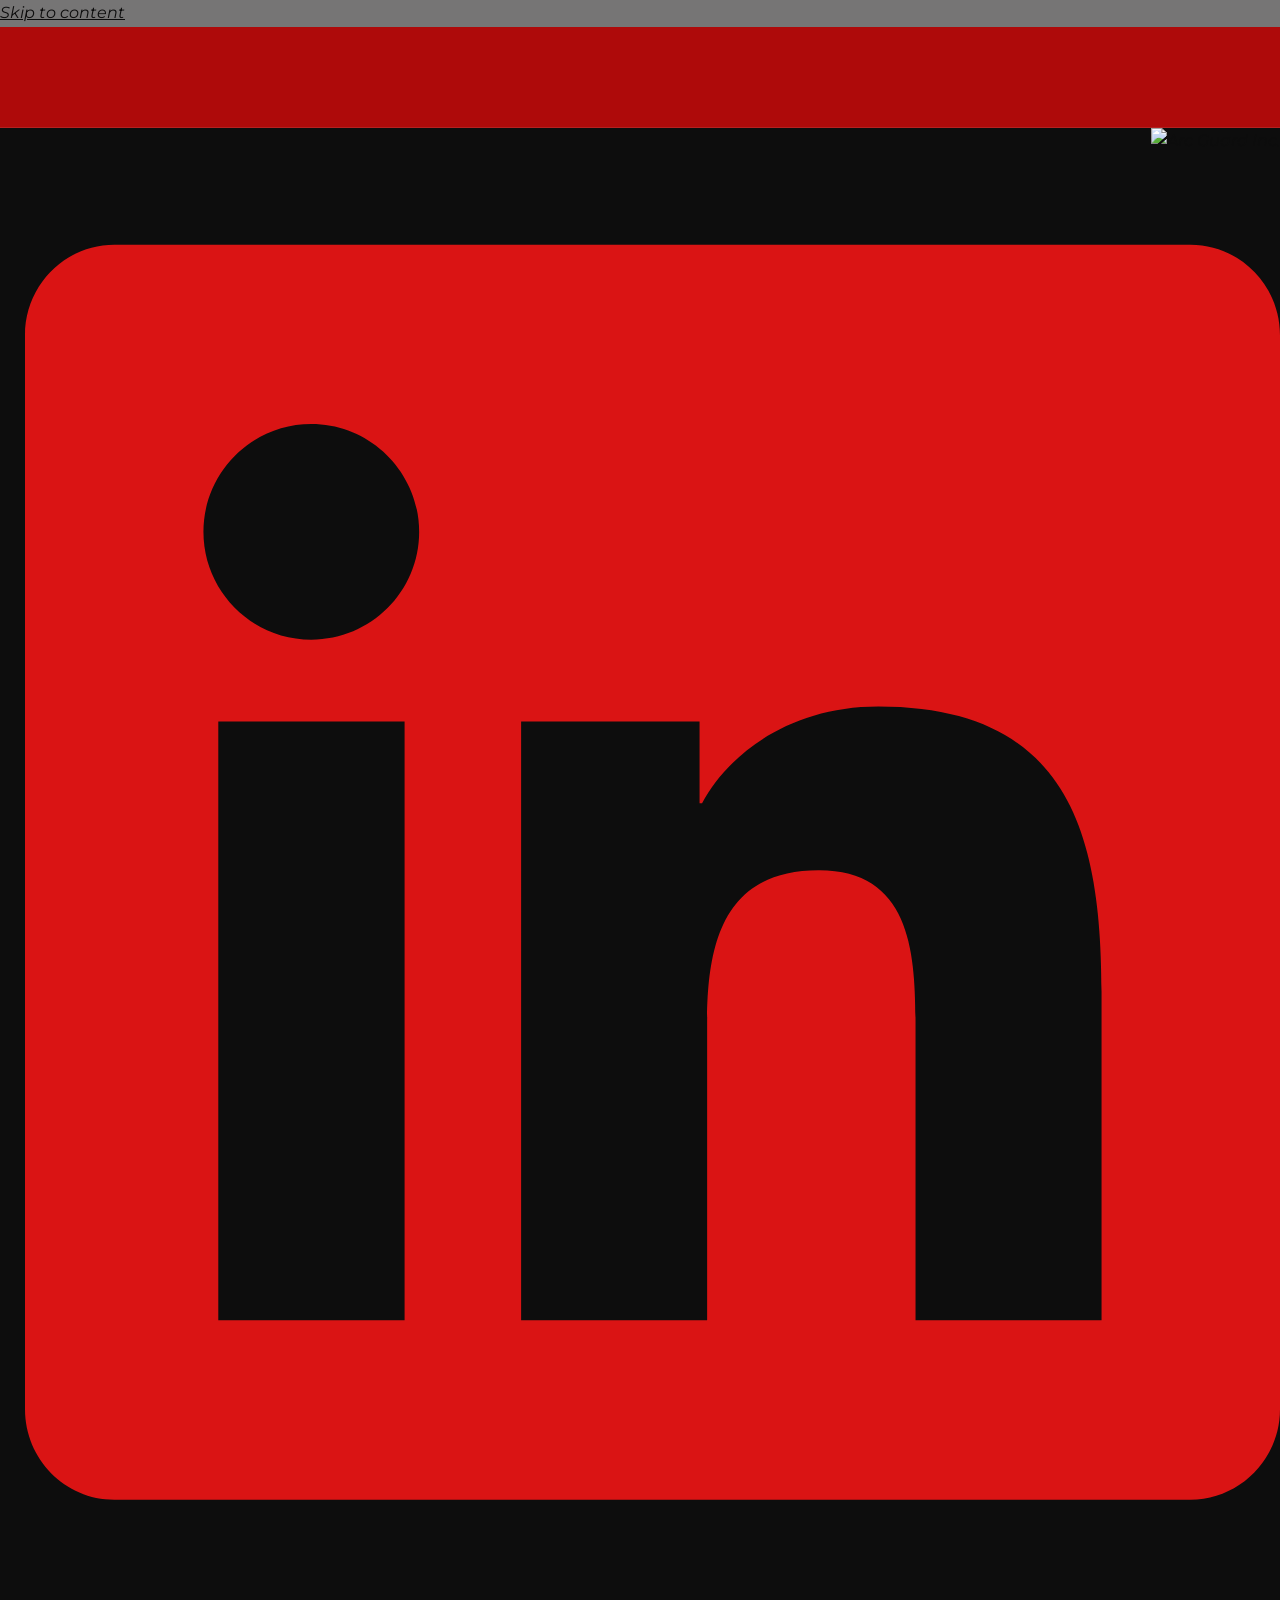
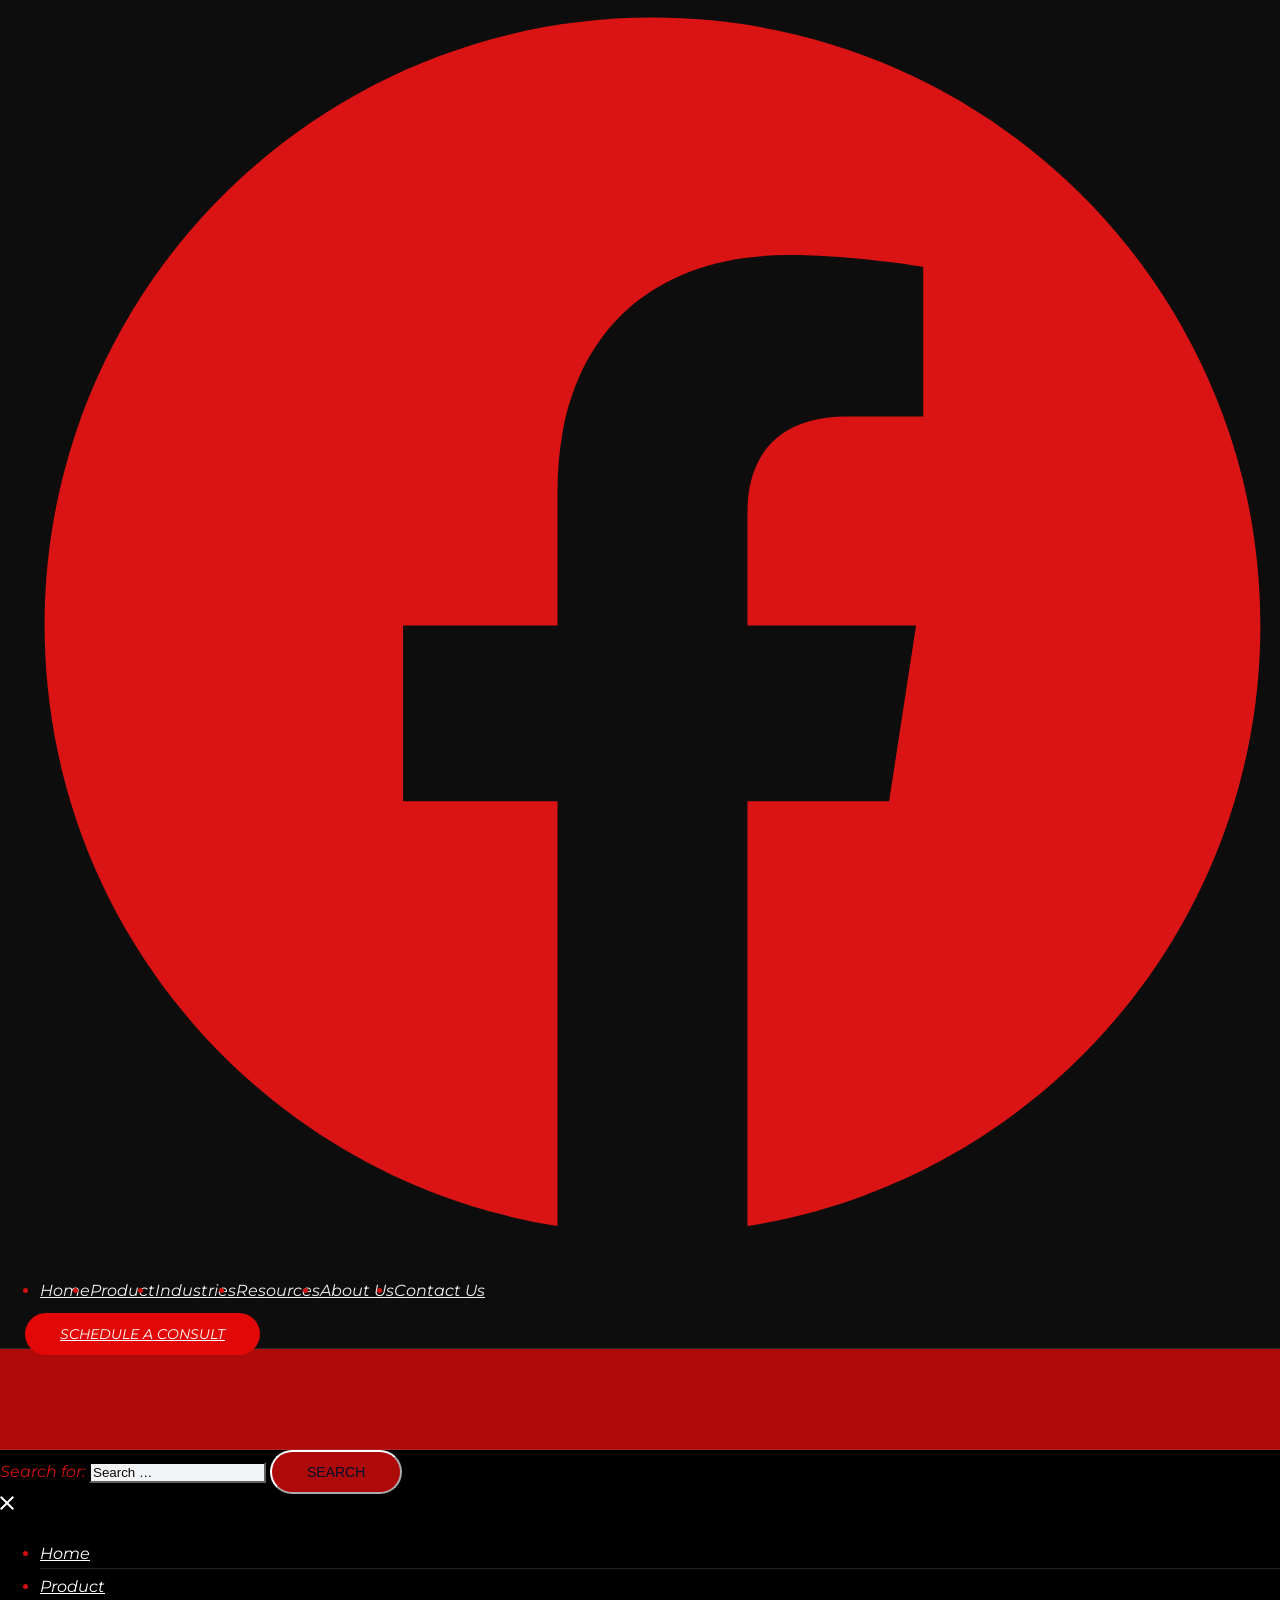
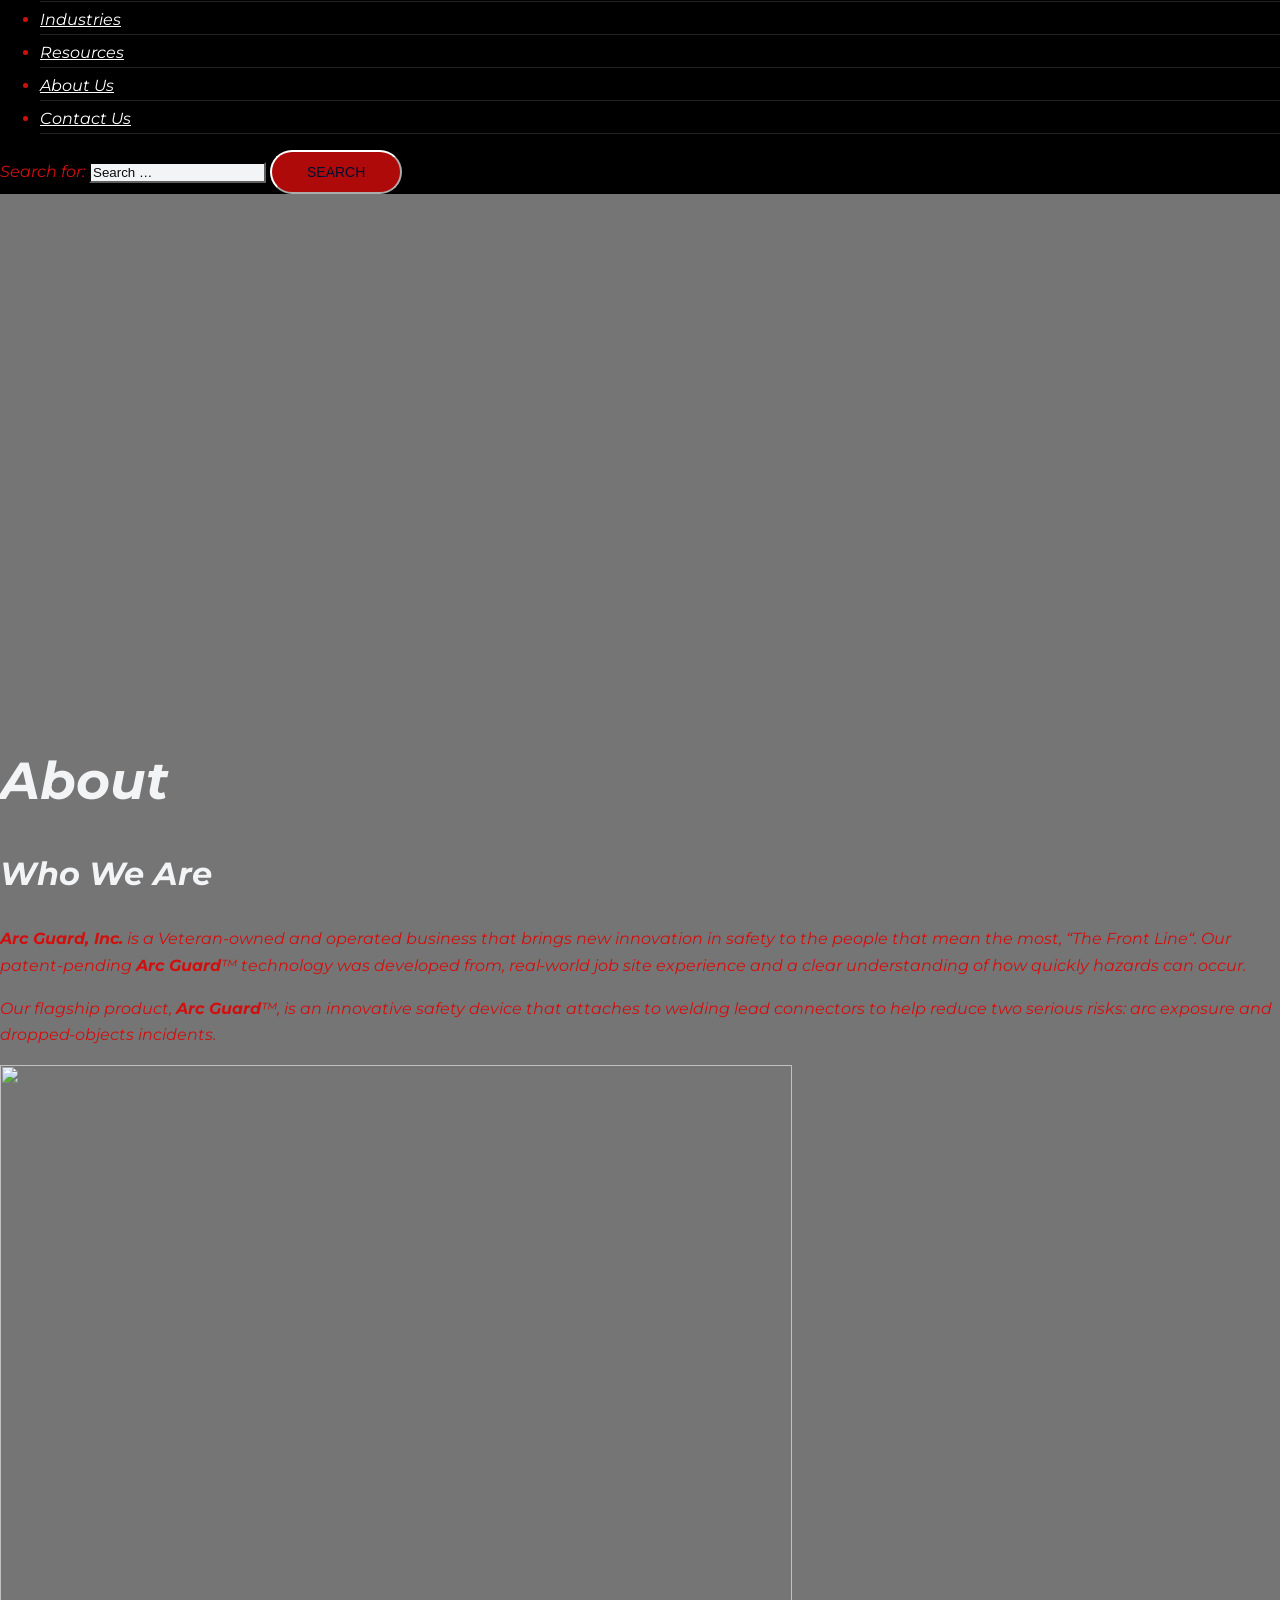
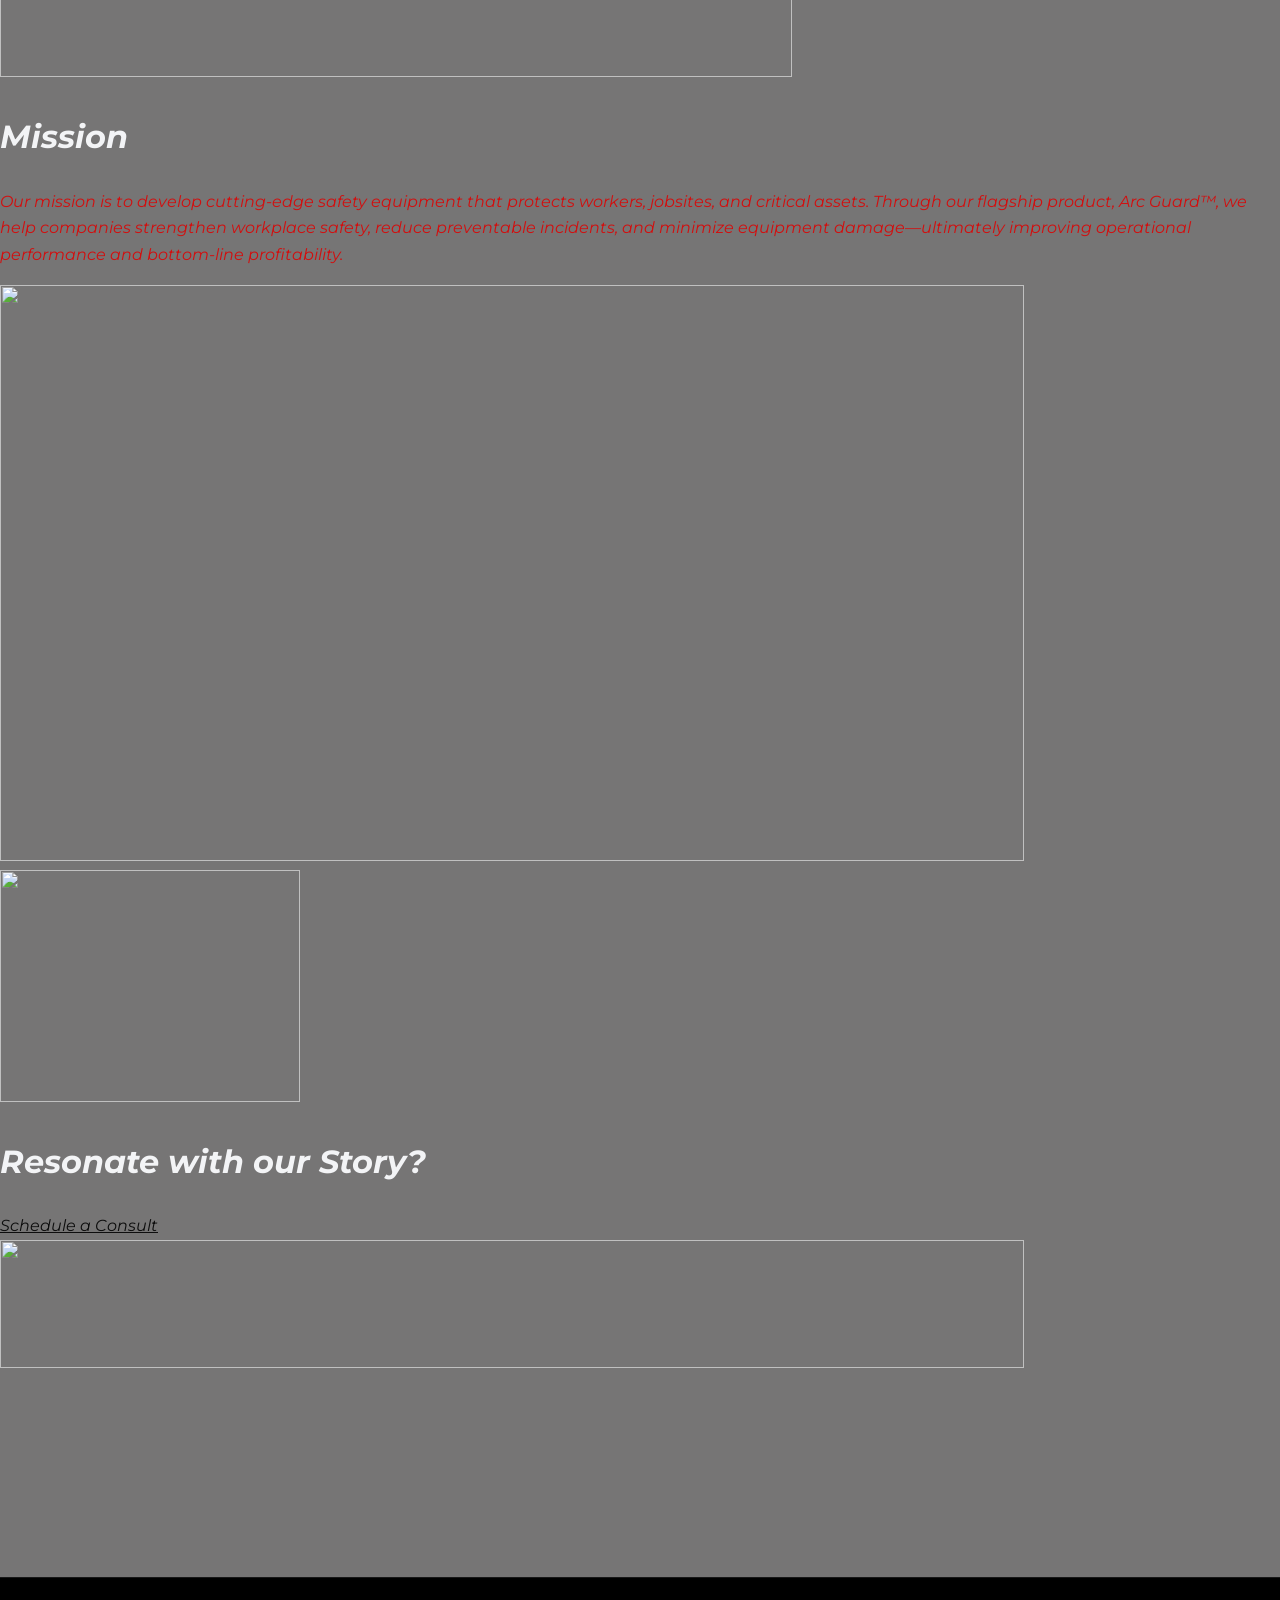
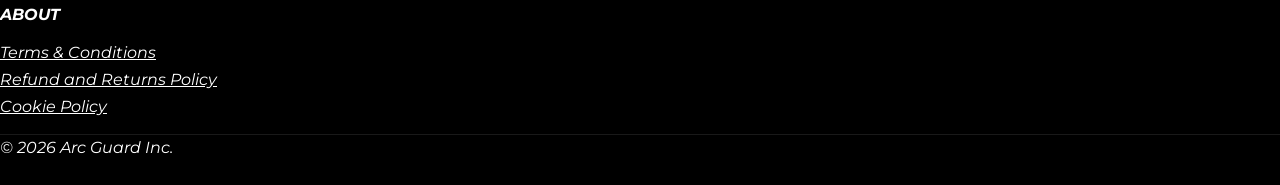
==== about/index.html @ 72b8c645 "Red gradient buttons with forced-white labels; Self-Check in top nav" ====
<!DOCTYPE html>
<html lang="en-US">
<head>
<meta charset="UTF-8">
<meta name="viewport" content="width=device-width, initial-scale=1">
<link rel="profile" href="http://gmpg.org/xfn/11">
<link rel="pingback" href="https://www.arcguardinc.com/xmlrpc.php">

<!-- This site is optimized with the Yoast SEO Premium plugin v27.9 (Yoast SEO v28.0) - https://yoast.com/product/yoast-seo-premium-wordpress/ -->
	<title>Veteran-Owned Safety Company | Arc Guard Inc.</title>
	<meta name="description" content="Arc Guard Inc., a veteran-owned safety company built from real jobsite experience to protect welders and reduce workplace hazards." />
	<link rel="canonical" href="https://chrismicah.github.io/ag-facelift-review/about/" />
	<meta property="og:locale" content="en_US" />
	<meta property="og:type" content="article" />
	<meta property="og:title" content="About" />
	<meta property="og:description" content="Arc Guard Inc., a veteran-owned safety company built from real jobsite experience to protect welders and reduce workplace hazards." />
	<meta property="og:url" content="https://chrismicah.github.io/ag-facelift-review/about/" />
	<meta property="og:site_name" content="Arc Guard Inc." />
	<meta property="article:publisher" content="https://www.facebook.com/people/Arc-Guard-Inc/61583792755124/?mibextid=wwXIfr&amp;rdid=Uwm0CiL4hrt8xDsN&amp;share_url=https%3a%2f%2fwww.facebook.com%2fshare%2f1BSRufzBrG%2f%3fmibextid%3dwwXIfr" />
	<meta property="article:modified_time" content="2026-07-16T00:06:30+00:00" />
	<meta property="og:image" content="https://www.arcguardinc.com/wp-content/uploads/2026/06/TM-Vector-LOGO-with-Phrase.svg" />
	<meta name="twitter:card" content="summary_large_image" />
	<meta name="twitter:label1" content="Est. reading time" />
	<meta name="twitter:data1" content="2 minutes" />
	<script type="application/ld+json" class="yoast-schema-graph">{"@context":"https:\/\/schema.org","@graph":[{"@type":"WebPage","@id":"https://www.arcguardinc.com\/about\/","url":"https://www.arcguardinc.com\/about\/","name":"Veteran-Owned Safety Company | Arc Guard Inc.","isPartOf":{"@id":"https://www.arcguardinc.com\/#website"},"primaryImageOfPage":{"@id":"https://www.arcguardinc.com\/about\/#primaryimage"},"image":{"@id":"https://www.arcguardinc.com\/about\/#primaryimage"},"thumbnailUrl":"https://www.arcguardinc.com\/wp-content\/uploads\/2026\/06\/TM-Vector-LOGO-with-Phrase.svg","datePublished":"2026-06-11T13:17:29+00:00","dateModified":"2026-07-16T00:06:30+00:00","description":"Arc Guard Inc., a veteran-owned safety company built from real jobsite experience to protect welders and reduce workplace hazards.","breadcrumb":{"@id":"https://www.arcguardinc.com\/about\/#breadcrumb"},"inLanguage":"en-US","potentialAction":[{"@type":"ReadAction","target":["https://www.arcguardinc.com\/about\/"]}]},{"@type":"ImageObject","inLanguage":"en-US","@id":"https://www.arcguardinc.com\/about\/#primaryimage","url":"https://www.arcguardinc.com\/wp-content\/uploads\/2026\/06\/TM-Vector-LOGO-with-Phrase.svg","contentUrl":"https://www.arcguardinc.com\/wp-content\/uploads\/2026\/06\/TM-Vector-LOGO-with-Phrase.svg","width":792,"height":612},{"@type":"BreadcrumbList","@id":"https://www.arcguardinc.com\/about\/#breadcrumb","itemListElement":[{"@type":"ListItem","position":1,"name":"Home","item":"https://www.arcguardinc.com\/"},{"@type":"ListItem","position":2,"name":"About"}]},{"@type":"WebSite","@id":"https://www.arcguardinc.com\/#website","url":"https://www.arcguardinc.com\/","name":"Arc Guard Inc.","description":"No Arc. No Drop. No Excuse","publisher":{"@id":"https://www.arcguardinc.com\/#organization"},"potentialAction":[{"@type":"SearchAction","target":{"@type":"EntryPoint","urlTemplate":"https://www.arcguardinc.com\/?s={search_term_string}"},"query-input":{"@type":"PropertyValueSpecification","valueRequired":true,"valueName":"search_term_string"}}],"inLanguage":"en-US"},{"@type":"Organization","@id":"https://www.arcguardinc.com\/#organization","name":"Arc Guard Inc.","url":"https://www.arcguardinc.com\/","logo":{"@type":"ImageObject","inLanguage":"en-US","@id":"https://www.arcguardinc.com\/#\/schema\/logo\/image\/","url":"https://www.arcguardinc.com\/wp-content\/uploads\/2026\/06\/TM-Vector-LOGO-with-Phrase.svg","contentUrl":"https://www.arcguardinc.com\/wp-content\/uploads\/2026\/06\/TM-Vector-LOGO-with-Phrase.svg","width":792,"height":612,"caption":"Arc Guard Inc."},"image":{"@id":"https://www.arcguardinc.com\/#\/schema\/logo\/image\/"},"sameAs":["https:\/\/www.facebook.com\/people\/Arc-Guard-Inc\/61583792755124\/?mibextid=wwXIfr&rdid=Uwm0CiL4hrt8xDsN&share_url=https:\/\/www.facebook.com\/share\/1BSRufzBrG\/?mibextid=wwXIfr"],"description":"Arc Guard Inc. manufactures the Arc Guard™, an innovative safety device that attaches to welding lead connectors to eliminate arc exposure and dropped object hazards on industrial job sites. The spring-assisted cap automatically covers the energized female end when disconnected, reducing ignition risk near flammable gases and liquids and preventing equipment damage, costly shutdowns, and worker injuries.","legalName":"Arc Guard","numberOfEmployees":{"@type":"QuantitativeValue","minValue":"1","maxValue":"10"}}]}</script>
	<!-- / Yoast SEO Premium plugin. -->


<link rel='dns-prefetch' href='//a.omappapi.com' />
<link rel='dns-prefetch' href='//www.googletagmanager.com' />
<link rel='dns-prefetch' href='//fonts.googleapis.com' />
<link rel='preconnect' href='//i0.wp.com' />
<link rel="alternate" type="application/rss+xml" title="Arc Guard Inc. &raquo; Feed" href="https://www.arcguardinc.com/feed/" />
<link rel="alternate" type="application/rss+xml" title="Arc Guard Inc. &raquo; Comments Feed" href="https://www.arcguardinc.com/comments/feed/" />
<link rel="alternate" title="oEmbed (JSON)" type="application/json+oembed" href="https://www.arcguardinc.com/wp-json/oembed/1.0/embed?url=https%3A%2F%2Fwww.arcguardinc.com%2Fabout%2F" />
<link rel="alternate" title="oEmbed (XML)" type="text/xml+oembed" href="https://www.arcguardinc.com/wp-json/oembed/1.0/embed?url=https%3A%2F%2Fwww.arcguardinc.com%2Fabout%2F&#038;format=xml" />
<style id="wp-img-auto-sizes-contain-inline-css">
img:is([sizes=auto i],[sizes^="auto," i]){contain-intrinsic-size:3000px 1500px}
/*# sourceURL=wp-img-auto-sizes-contain-inline-css */
</style>
<link rel='stylesheet' id='sydney-shfb-css' href='https://www.arcguardinc.com/wp-content/themes/sydney/inc/modules/hf-builder/assets/css/sydney-shfb.min.css?ver=20250404' media='all' />
<link rel='stylesheet' id='sydney-bootstrap-css' href='https://www.arcguardinc.com/wp-content/themes/sydney/css/bootstrap/bootstrap.min.css?ver=1' media='all' />
<link rel='stylesheet' id='jetpack-forms-layout-css' href='https://www.arcguardinc.com/wp-content/plugins/jetpack/jetpack_vendor/automattic/jetpack-forms/src/../dist/contact-form/css/jetpack-forms-layout.css?ver=16.0.1' media='all' />
<link rel='stylesheet' id='wp-components-css' href='https://www.arcguardinc.com/wp-includes/css/dist/components/style.min.css?ver=7.0.2' media='all' />
<link rel='stylesheet' id='wp-preferences-css' href='https://www.arcguardinc.com/wp-includes/css/dist/preferences/style.min.css?ver=7.0.2' media='all' />
<link rel='stylesheet' id='wp-block-editor-css' href='https://www.arcguardinc.com/wp-includes/css/dist/block-editor/style.min.css?ver=7.0.2' media='all' />
<link rel='stylesheet' id='popup-maker-block-library-style-css' href='https://www.arcguardinc.com/wp-content/plugins/popup-maker/dist/packages/block-library-style.css?ver=5810521f984829e19651' media='all' />
<link rel='stylesheet' id='mediaelement-css' href='https://www.arcguardinc.com/wp-includes/js/mediaelement/mediaelementplayer-legacy.min.css?ver=4.2.17' media='all' />
<link rel='stylesheet' id='wp-mediaelement-css' href='https://www.arcguardinc.com/wp-includes/js/mediaelement/wp-mediaelement.min.css?ver=7.0.2' media='all' />
<style id="global-styles-inline-css">
:root{--wp--preset--aspect-ratio--square: 1;--wp--preset--aspect-ratio--4-3: 4/3;--wp--preset--aspect-ratio--3-4: 3/4;--wp--preset--aspect-ratio--3-2: 3/2;--wp--preset--aspect-ratio--2-3: 2/3;--wp--preset--aspect-ratio--16-9: 16/9;--wp--preset--aspect-ratio--9-16: 9/16;--wp--preset--color--black: #000000;--wp--preset--color--cyan-bluish-gray: #abb8c3;--wp--preset--color--white: #ffffff;--wp--preset--color--pale-pink: #f78da7;--wp--preset--color--vivid-red: #cf2e2e;--wp--preset--color--luminous-vivid-orange: #ff6900;--wp--preset--color--luminous-vivid-amber: #fcb900;--wp--preset--color--light-green-cyan: #7bdcb5;--wp--preset--color--vivid-green-cyan: #00d084;--wp--preset--color--pale-cyan-blue: #8ed1fc;--wp--preset--color--vivid-cyan-blue: #0693e3;--wp--preset--color--vivid-purple: #9b51e0;--wp--preset--color--global-color-1: var(--sydney-global-color-1);--wp--preset--color--global-color-2: var(--sydney-global-color-2);--wp--preset--color--global-color-3: var(--sydney-global-color-3);--wp--preset--color--global-color-4: var(--sydney-global-color-4);--wp--preset--color--global-color-5: var(--sydney-global-color-5);--wp--preset--color--global-color-6: var(--sydney-global-color-6);--wp--preset--color--global-color-7: var(--sydney-global-color-7);--wp--preset--color--global-color-8: var(--sydney-global-color-8);--wp--preset--color--global-color-9: var(--sydney-global-color-9);--wp--preset--gradient--vivid-cyan-blue-to-vivid-purple: linear-gradient(135deg,rgb(6,147,227) 0%,rgb(155,81,224) 100%);--wp--preset--gradient--light-green-cyan-to-vivid-green-cyan: linear-gradient(135deg,rgb(122,220,180) 0%,rgb(0,208,130) 100%);--wp--preset--gradient--luminous-vivid-amber-to-luminous-vivid-orange: linear-gradient(135deg,rgb(252,185,0) 0%,rgb(255,105,0) 100%);--wp--preset--gradient--luminous-vivid-orange-to-vivid-red: linear-gradient(135deg,rgb(255,105,0) 0%,rgb(207,46,46) 100%);--wp--preset--gradient--very-light-gray-to-cyan-bluish-gray: linear-gradient(135deg,rgb(238,238,238) 0%,rgb(169,184,195) 100%);--wp--preset--gradient--cool-to-warm-spectrum: linear-gradient(135deg,rgb(74,234,220) 0%,rgb(151,120,209) 20%,rgb(207,42,186) 40%,rgb(238,44,130) 60%,rgb(251,105,98) 80%,rgb(254,248,76) 100%);--wp--preset--gradient--blush-light-purple: linear-gradient(135deg,rgb(255,206,236) 0%,rgb(152,150,240) 100%);--wp--preset--gradient--blush-bordeaux: linear-gradient(135deg,rgb(254,205,165) 0%,rgb(254,45,45) 50%,rgb(107,0,62) 100%);--wp--preset--gradient--luminous-dusk: linear-gradient(135deg,rgb(255,203,112) 0%,rgb(199,81,192) 50%,rgb(65,88,208) 100%);--wp--preset--gradient--pale-ocean: linear-gradient(135deg,rgb(255,245,203) 0%,rgb(182,227,212) 50%,rgb(51,167,181) 100%);--wp--preset--gradient--electric-grass: linear-gradient(135deg,rgb(202,248,128) 0%,rgb(113,206,126) 100%);--wp--preset--gradient--midnight: linear-gradient(135deg,rgb(2,3,129) 0%,rgb(40,116,252) 100%);--wp--preset--font-size--small: 14px;--wp--preset--font-size--medium: clamp(14px, 0.875rem + ((1vw - 3.2px) * 0.244), 16px);--wp--preset--font-size--large: clamp(16px, 1rem + ((1vw - 3.2px) * 0.976), 24px);--wp--preset--font-size--x-large: clamp(20px, 1.25rem + ((1vw - 3.2px) * 1.463), 32px);--wp--preset--font-size--regular: clamp(16px, 1rem + ((1vw - 3.2px) * 0.244), 18px);--wp--preset--font-size--xx-large: clamp(32px, 2rem + ((1vw - 3.2px) * 1.951), 48px);--wp--preset--spacing--20: 10px;--wp--preset--spacing--30: 20px;--wp--preset--spacing--40: 30px;--wp--preset--spacing--50: clamp(30px, 5vw, 60px);--wp--preset--spacing--60: clamp(30px, 7vw, 80px);--wp--preset--spacing--70: clamp(50px, 7vw, 100px);--wp--preset--spacing--80: clamp(50px, 10vw, 120px);--wp--preset--shadow--natural: 0 4px 6px -1px rgba(0, 0, 0, 0.1), 0 2px 4px -2px rgba(0, 0, 0, 0.1);--wp--preset--shadow--deep: 0 20px 25px -5px rgba(0, 0, 0, 0.1), 0 8px 10px -6px rgba(0, 0, 0, 0.1);--wp--preset--shadow--sharp: 6px 6px 0px rgba(0, 0, 0, 0.2);--wp--preset--shadow--outlined: 6px 6px 0px -3px rgb(255, 255, 255), 6px 6px rgb(0, 0, 0);--wp--preset--shadow--crisp: 6px 6px 0px rgb(0, 0, 0);--wp--preset--shadow--lifted: 0 10px 15px -3px rgba(0, 0, 0, 0.1), 0 4px 6px -4px rgba(0, 0, 0, 0.1);}:root { --wp--style--global--content-size: 740px;--wp--style--global--wide-size: 1140px; }:where(body) { margin: 0; }.wp-site-blocks { padding-top: var(--wp--style--root--padding-top); padding-bottom: var(--wp--style--root--padding-bottom); }.has-global-padding { padding-right: var(--wp--style--root--padding-right); padding-left: var(--wp--style--root--padding-left); }.has-global-padding > .alignfull { margin-right: calc(var(--wp--style--root--padding-right) * -1); margin-left: calc(var(--wp--style--root--padding-left) * -1); }.has-global-padding :where(:not(.alignfull.is-layout-flow) > .has-global-padding:not(.wp-block-block, .alignfull)) { padding-right: 0; padding-left: 0; }.has-global-padding :where(:not(.alignfull.is-layout-flow) > .has-global-padding:not(.wp-block-block, .alignfull)) > .alignfull { margin-left: 0; margin-right: 0; }.wp-site-blocks > .alignleft { float: left; margin-right: 2em; }.wp-site-blocks > .alignright { float: right; margin-left: 2em; }.wp-site-blocks > .aligncenter { justify-content: center; margin-left: auto; margin-right: auto; }:where(.wp-site-blocks) > * { margin-block-start: 24px; margin-block-end: 0; }:where(.wp-site-blocks) > :first-child { margin-block-start: 0; }:where(.wp-site-blocks) > :last-child { margin-block-end: 0; }:root { --wp--style--block-gap: 24px; }:root :where(.is-layout-flow) > :first-child{margin-block-start: 0;}:root :where(.is-layout-flow) > :last-child{margin-block-end: 0;}:root :where(.is-layout-flow) > *{margin-block-start: 24px;margin-block-end: 0;}:root :where(.is-layout-constrained) > :first-child{margin-block-start: 0;}:root :where(.is-layout-constrained) > :last-child{margin-block-end: 0;}:root :where(.is-layout-constrained) > *{margin-block-start: 24px;margin-block-end: 0;}:root :where(.is-layout-flex){gap: 24px;}:root :where(.is-layout-grid){gap: 24px;}.is-layout-flow > .alignleft{float: left;margin-inline-start: 0;margin-inline-end: 2em;}.is-layout-flow > .alignright{float: right;margin-inline-start: 2em;margin-inline-end: 0;}.is-layout-flow > .aligncenter{margin-left: auto !important;margin-right: auto !important;}.is-layout-constrained > .alignleft{float: left;margin-inline-start: 0;margin-inline-end: 2em;}.is-layout-constrained > .alignright{float: right;margin-inline-start: 2em;margin-inline-end: 0;}.is-layout-constrained > .aligncenter{margin-left: auto !important;margin-right: auto !important;}.is-layout-constrained > :where(:not(.alignleft):not(.alignright):not(.alignfull)){max-width: var(--wp--style--global--content-size);margin-left: auto !important;margin-right: auto !important;}.is-layout-constrained > .alignwide{max-width: var(--wp--style--global--wide-size);}body .is-layout-flex{display: flex;}.is-layout-flex{flex-wrap: wrap;align-items: center;}.is-layout-flex > :is(*, div){margin: 0;}body .is-layout-grid{display: grid;}.is-layout-grid > :is(*, div){margin: 0;}body{--wp--style--root--padding-top: 0px;--wp--style--root--padding-right: 0px;--wp--style--root--padding-bottom: 0px;--wp--style--root--padding-left: 0px;}:root :where(.wp-element-button, .wp-block-button__link){background-color: #32373c;border-width: 0;color: #fff;font-family: inherit;font-size: inherit;font-style: inherit;font-weight: inherit;letter-spacing: inherit;line-height: inherit;padding-top: calc(0.667em + 2px);padding-right: calc(1.333em + 2px);padding-bottom: calc(0.667em + 2px);padding-left: calc(1.333em + 2px);text-decoration: none;text-transform: inherit;}.has-black-color{color: var(--wp--preset--color--black) !important;}.has-cyan-bluish-gray-color{color: var(--wp--preset--color--cyan-bluish-gray) !important;}.has-white-color{color: var(--wp--preset--color--white) !important;}.has-pale-pink-color{color: var(--wp--preset--color--pale-pink) !important;}.has-vivid-red-color{color: var(--wp--preset--color--vivid-red) !important;}.has-luminous-vivid-orange-color{color: var(--wp--preset--color--luminous-vivid-orange) !important;}.has-luminous-vivid-amber-color{color: var(--wp--preset--color--luminous-vivid-amber) !important;}.has-light-green-cyan-color{color: var(--wp--preset--color--light-green-cyan) !important;}.has-vivid-green-cyan-color{color: var(--wp--preset--color--vivid-green-cyan) !important;}.has-pale-cyan-blue-color{color: var(--wp--preset--color--pale-cyan-blue) !important;}.has-vivid-cyan-blue-color{color: var(--wp--preset--color--vivid-cyan-blue) !important;}.has-vivid-purple-color{color: var(--wp--preset--color--vivid-purple) !important;}.has-global-color-1-color{color: var(--wp--preset--color--global-color-1) !important;}.has-global-color-2-color{color: var(--wp--preset--color--global-color-2) !important;}.has-global-color-3-color{color: var(--wp--preset--color--global-color-3) !important;}.has-global-color-4-color{color: var(--wp--preset--color--global-color-4) !important;}.has-global-color-5-color{color: var(--wp--preset--color--global-color-5) !important;}.has-global-color-6-color{color: var(--wp--preset--color--global-color-6) !important;}.has-global-color-7-color{color: var(--wp--preset--color--global-color-7) !important;}.has-global-color-8-color{color: var(--wp--preset--color--global-color-8) !important;}.has-global-color-9-color{color: var(--wp--preset--color--global-color-9) !important;}.has-black-background-color{background-color: var(--wp--preset--color--black) !important;}.has-cyan-bluish-gray-background-color{background-color: var(--wp--preset--color--cyan-bluish-gray) !important;}.has-white-background-color{background-color: var(--wp--preset--color--white) !important;}.has-pale-pink-background-color{background-color: var(--wp--preset--color--pale-pink) !important;}.has-vivid-red-background-color{background-color: var(--wp--preset--color--vivid-red) !important;}.has-luminous-vivid-orange-background-color{background-color: var(--wp--preset--color--luminous-vivid-orange) !important;}.has-luminous-vivid-amber-background-color{background-color: var(--wp--preset--color--luminous-vivid-amber) !important;}.has-light-green-cyan-background-color{background-color: var(--wp--preset--color--light-green-cyan) !important;}.has-vivid-green-cyan-background-color{background-color: var(--wp--preset--color--vivid-green-cyan) !important;}.has-pale-cyan-blue-background-color{background-color: var(--wp--preset--color--pale-cyan-blue) !important;}.has-vivid-cyan-blue-background-color{background-color: var(--wp--preset--color--vivid-cyan-blue) !important;}.has-vivid-purple-background-color{background-color: var(--wp--preset--color--vivid-purple) !important;}.has-global-color-1-background-color{background-color: var(--wp--preset--color--global-color-1) !important;}.has-global-color-2-background-color{background-color: var(--wp--preset--color--global-color-2) !important;}.has-global-color-3-background-color{background-color: var(--wp--preset--color--global-color-3) !important;}.has-global-color-4-background-color{background-color: var(--wp--preset--color--global-color-4) !important;}.has-global-color-5-background-color{background-color: var(--wp--preset--color--global-color-5) !important;}.has-global-color-6-background-color{background-color: var(--wp--preset--color--global-color-6) !important;}.has-global-color-7-background-color{background-color: var(--wp--preset--color--global-color-7) !important;}.has-global-color-8-background-color{background-color: var(--wp--preset--color--global-color-8) !important;}.has-global-color-9-background-color{background-color: var(--wp--preset--color--global-color-9) !important;}.has-black-border-color{border-color: var(--wp--preset--color--black) !important;}.has-cyan-bluish-gray-border-color{border-color: var(--wp--preset--color--cyan-bluish-gray) !important;}.has-white-border-color{border-color: var(--wp--preset--color--white) !important;}.has-pale-pink-border-color{border-color: var(--wp--preset--color--pale-pink) !important;}.has-vivid-red-border-color{border-color: var(--wp--preset--color--vivid-red) !important;}.has-luminous-vivid-orange-border-color{border-color: var(--wp--preset--color--luminous-vivid-orange) !important;}.has-luminous-vivid-amber-border-color{border-color: var(--wp--preset--color--luminous-vivid-amber) !important;}.has-light-green-cyan-border-color{border-color: var(--wp--preset--color--light-green-cyan) !important;}.has-vivid-green-cyan-border-color{border-color: var(--wp--preset--color--vivid-green-cyan) !important;}.has-pale-cyan-blue-border-color{border-color: var(--wp--preset--color--pale-cyan-blue) !important;}.has-vivid-cyan-blue-border-color{border-color: var(--wp--preset--color--vivid-cyan-blue) !important;}.has-vivid-purple-border-color{border-color: var(--wp--preset--color--vivid-purple) !important;}.has-global-color-1-border-color{border-color: var(--wp--preset--color--global-color-1) !important;}.has-global-color-2-border-color{border-color: var(--wp--preset--color--global-color-2) !important;}.has-global-color-3-border-color{border-color: var(--wp--preset--color--global-color-3) !important;}.has-global-color-4-border-color{border-color: var(--wp--preset--color--global-color-4) !important;}.has-global-color-5-border-color{border-color: var(--wp--preset--color--global-color-5) !important;}.has-global-color-6-border-color{border-color: var(--wp--preset--color--global-color-6) !important;}.has-global-color-7-border-color{border-color: var(--wp--preset--color--global-color-7) !important;}.has-global-color-8-border-color{border-color: var(--wp--preset--color--global-color-8) !important;}.has-global-color-9-border-color{border-color: var(--wp--preset--color--global-color-9) !important;}.has-vivid-cyan-blue-to-vivid-purple-gradient-background{background: var(--wp--preset--gradient--vivid-cyan-blue-to-vivid-purple) !important;}.has-light-green-cyan-to-vivid-green-cyan-gradient-background{background: var(--wp--preset--gradient--light-green-cyan-to-vivid-green-cyan) !important;}.has-luminous-vivid-amber-to-luminous-vivid-orange-gradient-background{background: var(--wp--preset--gradient--luminous-vivid-amber-to-luminous-vivid-orange) !important;}.has-luminous-vivid-orange-to-vivid-red-gradient-background{background: var(--wp--preset--gradient--luminous-vivid-orange-to-vivid-red) !important;}.has-very-light-gray-to-cyan-bluish-gray-gradient-background{background: var(--wp--preset--gradient--very-light-gray-to-cyan-bluish-gray) !important;}.has-cool-to-warm-spectrum-gradient-background{background: var(--wp--preset--gradient--cool-to-warm-spectrum) !important;}.has-blush-light-purple-gradient-background{background: var(--wp--preset--gradient--blush-light-purple) !important;}.has-blush-bordeaux-gradient-background{background: var(--wp--preset--gradient--blush-bordeaux) !important;}.has-luminous-dusk-gradient-background{background: var(--wp--preset--gradient--luminous-dusk) !important;}.has-pale-ocean-gradient-background{background: var(--wp--preset--gradient--pale-ocean) !important;}.has-electric-grass-gradient-background{background: var(--wp--preset--gradient--electric-grass) !important;}.has-midnight-gradient-background{background: var(--wp--preset--gradient--midnight) !important;}.has-small-font-size{font-size: var(--wp--preset--font-size--small) !important;}.has-medium-font-size{font-size: var(--wp--preset--font-size--medium) !important;}.has-large-font-size{font-size: var(--wp--preset--font-size--large) !important;}.has-x-large-font-size{font-size: var(--wp--preset--font-size--x-large) !important;}.has-regular-font-size{font-size: var(--wp--preset--font-size--regular) !important;}.has-xx-large-font-size{font-size: var(--wp--preset--font-size--xx-large) !important;}
:root :where(.wp-block-icon svg){width: 24px;}
:root :where(.wp-block-pullquote){font-size: clamp(0.984em, 0.984rem + ((1vw - 0.2em) * 1.007), 1.5em);line-height: 1.6;}
/*# sourceURL=global-styles-inline-css */
</style>
<style id="nfd-wonder-blocks-utilities-inline-css">
.nfd-relative{position:relative!important}.-nfd-bottom-1{bottom:-.25rem!important}.-nfd-top-0\.5{top:-.125rem!important}.-nfd-top-1{top:-.25rem!important}.nfd-top-10{top:2.5rem!important}.nfd-col-start-1{grid-column-start:1!important}.nfd-col-start-2{grid-column-start:2!important}.nfd-col-start-3{grid-column-start:3!important}.nfd-col-start-4{grid-column-start:4!important}.nfd-col-start-5{grid-column-start:5!important}.nfd-col-start-6{grid-column-start:6!important}.nfd-col-start-7{grid-column-start:7!important}.nfd-col-end-10{grid-column-end:10!important}.nfd-col-end-11{grid-column-end:11!important}.nfd-col-end-12{grid-column-end:12!important}.nfd-col-end-13{grid-column-end:13!important}.nfd-col-end-7{grid-column-end:7!important}.nfd-col-end-8{grid-column-end:8!important}.nfd-col-end-9{grid-column-end:9!important}.nfd-row-start-1{grid-row-start:1!important}.-nfd-mx-2:not([style*=margin]){margin-left:-.5rem!important;margin-right:-.5rem!important}.nfd-my-0:not([style*=margin]){margin-bottom:0!important;margin-top:0!important}.nfd-mb-8:not([style*=margin]){margin-bottom:2rem!important}.nfd-mt-2:not([style*=margin]){margin-top:.5rem!important}.nfd-mt-8:not([style*=margin]){margin-top:2rem!important}.nfd-mt-\[-100px\]:not([style*=margin]){margin-top:-100px!important}.nfd-grid{display:grid!important}.nfd-h-full{height:100%!important}.nfd-w-full{width:100%!important}.nfd-shrink-0{flex-shrink:0!important}.nfd-grow{flex-grow:1!important}.nfd-grid-cols-11{grid-template-columns:repeat(11,minmax(0,1fr))!important}.nfd-grid-cols-12{grid-template-columns:repeat(12,minmax(0,1fr))!important}.nfd-grid-cols-2{grid-template-columns:repeat(2,minmax(0,1fr))!important}.nfd-grid-rows-1{grid-template-rows:repeat(1,minmax(0,1fr))!important}.nfd-items-center{align-items:center!important}.nfd-gap-y-10{row-gap:2.5rem!important}.nfd-overflow-hidden{overflow:hidden!important}.nfd-border-b{border-bottom-width:1px!important}.nfd-border-dashed{border-style:dashed!important}.nfd-p-0:not([style*=padding]){padding:0!important}.nfd-p-10:not([style*=padding]){padding:2.5rem!important}.nfd-p-2:not([style*=padding]){padding:.5rem!important}.nfd-p-4:not([style*=padding]){padding:1rem!important}.nfd-p-8:not([style*=padding]){padding:2rem!important}.nfd-px-0:not([style*=padding]){padding-left:0!important;padding-right:0!important}.nfd-px-4:not([style*=padding]){padding-left:1rem!important;padding-right:1rem!important}.nfd-px-8:not([style*=padding]){padding-left:2rem!important;padding-right:2rem!important}.nfd-py-0:not([style*=padding]){padding-bottom:0!important;padding-top:0!important}.nfd-py-4:not([style*=padding]){padding-bottom:1rem!important;padding-top:1rem!important}.nfd-py-5:not([style*=padding]){padding-bottom:1.25rem!important;padding-top:1.25rem!important}.nfd-pt-0:not([style*=padding]){padding-top:0!important}.nfd-text-left{text-align:left!important}.nfd-wc-products{self-align:flex-start!important;flex-grow:0!important}.nfd-wc-products>ul{row-gap:calc(var(--wndb--gap--2xl)*var(--wndb--gap--scale-factor))!important}.nfd-wc-products .wc-block-grid__product-image{overflow:hidden!important}.nfd-wc-products .wc-block-grid__product-image img{transition:transform .6s ease-in-out!important}.nfd-wc-products .wc-block-grid__product-image img:hover{transform:scale(1.1)!important}.nfd-wc-products .wc-block-components-product-sale-badge{backdrop-filter:blur(4px)!important;background:hsla(0,0%,100%,.5)!important;border:1px solid hsla(0,0%,100%,.2)!important;border-radius:999px!important;font-size:.8125rem!important;font-weight:700!important;margin:6px!important;padding:4px 12px!important}.nfd-wc-products .wc-block-components-product-sale-badge>span{background:transparent!important}.nfd-wc-products .wc-block-components-product-price{color:inherit!important}.nfd-wc-search .wp-block-search__inside-wrapper{background-color:var(--wndb--color--borders)!important;border:2px solid var(--wndb--color--subtle)!important;border-radius:999px!important;max-width:100%!important;padding:0!important;width:25rem!important}.nfd-wc-search .wp-block-search__inside-wrapper input[type=search]{background:none!important;border:none!important;border-bottom-left-radius:999px!important;border-top-left-radius:999px!important;color:var(--wndb--color--text--contrast)!important;font-size:1.25rem!important;font-weight:500!important;min-height:3.75rem!important;padding-inline:24px!important}.nfd-wc-search .wp-block-search__inside-wrapper:has(button:focus),.nfd-wc-search .wp-block-search__inside-wrapper:has(input[type=search]:focus){outline:2px solid var(--wndb--color--text--contrast)!important;outline-offset:2px!important}.nfd-wc-search .wp-block-search__button{aspect-ratio:1/1!important;background:var(--wndb-gray-800)!important;border-radius:999px!important;height:100%!important;margin-left:0!important;margin-right:2px!important;margin-top:2px!important}.nfd-wc-search .wp-block-search__button:focus,.nfd-wc-search .wp-block-search__button:hover{background:var(--wndb-gray-900)!important;filter:none!important;outline:2px solid var(--wndb-gray-900)!important;outline-offset:2px!important}.nfd-wc-search .wp-block-search__inside-wrapper input[type=search]::-moz-placeholder{color:var(--wndb--color--text--faded)!important}.nfd-wc-search .wp-block-search__inside-wrapper input[type=search]::placeholder{color:var(--wndb--color--text--faded)!important}.nfd-commerce-icons{align-items:center!important;display:flex!important;flex-direction:row!important;gap:8px!important}.nfd-commerce-icons .wc-block-cart-link__text{display:none!important}.nfd-commerce-icons .wp-block-search__button svg,.nfd-commerce-icons svg.wc-block-customer-account__account-icon,.nfd-commerce-icons svg.wc-block-mini-cart__icon{height:28px!important;width:28px!important}.nfd-commerce-icons .wp-block-search__button-only .wp-block-search__button.has-icon{align-items:center!important;background:none!important;color:currentcolor!important;display:flex!important;padding:0!important}.nfd-commerce-icons .wp-block-search__button-only .wp-block-search__input{margin-right:.5em!important}.nfd-commerce-icons .wp-block-woocommerce-customer-account a{padding:0!important}:root{--wndb-mask-color:rgba(0,0,0,.15);--wndb-mask-position:50% 50% at 50% 20%;--wndb-mask-opacity:0.35}[class*=nfd-bg-effect]{isolation:isolate!important;position:relative!important}[class*=nfd-wb-header] [class*=nfd-bg-effect]{z-index:1!important}.has-modal-open [class*=nfd-bg-effect]{isolation:unset!important}.nfd-bg-effect-position-center{--wndb-mask-position:50% 50% at 50% 50%}[class*=nfd-bg-effect]:after{content:""!important;inset:0!important;-webkit-mask-image:radial-gradient(ellipse var(--wndb-mask-position),#000 70%,rgba(0,0,0,.3) 100%)!important;mask-image:radial-gradient(ellipse var(--wndb-mask-position),#000 70%,rgba(0,0,0,.3) 100%)!important;opacity:var(--wndb-mask-opacity)!important;pointer-events:none!important;position:absolute!important;z-index:-1!important}.nfd-bg-effect-dots:after{--wndb-mask-opacity:1;background:radial-gradient(var(--wndb-mask-color) 1px,transparent 1px)!important;background-size:20px 20px!important}.nfd-bg-effect-grid:after{background-image:linear-gradient(to right,var(--wndb-mask-color) 1px,transparent 1px),linear-gradient(to bottom,var(--wndb-mask-color) 1px,transparent 1px)!important;background-size:50px 50px!important}.nfd-bg-effect-grid-perspective{perspective:1000px!important}.has-modal-open .nfd-bg-effect-grid-perspective{perspective:unset!important}.nfd-bg-effect-grid-perspective:after{--wndb-mask-opacity:0.6;background-size:100px 100px!important;transform:rotateX(-60deg) translateZ(0)!important;transform-origin:top!important;transform-style:preserve-3d!important}.nfd-bg-effect-grid-2:after,.nfd-bg-effect-grid-perspective:after{background-image:linear-gradient(to right,var(--wndb-mask-color) 1px,transparent 1px),linear-gradient(to bottom,var(--wndb-mask-color) 1px,transparent 1px)!important}.nfd-bg-effect-grid-2:after{background-size:14px 32px!important}.nfd-bg-effect-grid-3{overflow:hidden!important}.nfd-bg-effect-grid-3:after{background-image:linear-gradient(to right,var(--wndb-mask-color) 1px,transparent 1px),linear-gradient(to bottom,var(--wndb-mask-color) 1px,transparent 1px)!important;background-size:32px 80px!important;right:-40%!important;top:-20%!important;transform:scale(1.5) skew(-30deg,30deg)!important}.nfd-bg-effect-lines:after{--wndb-mask-opacity:0.4;background-image:linear-gradient(to right,var(--wndb-mask-color) 1px,transparent 1px)!important;background-size:48px!important}.nfd-bg-effect-lines-2{--wndb-mask-opacity:0.45;overflow:hidden!important;perspective:1000px!important}.has-modal-open .nfd-bg-effect-lines-2{perspective:unset!important}.nfd-bg-effect-lines-2:after{background-image:linear-gradient(to right,var(--wndb-mask-color) 1px,transparent 1px)!important;background-size:30px!important;right:-40%!important;top:-20%!important;transform:rotateX(-45deg) skew(-16deg) translateZ(0)!important;transform-origin:right!important;transform-style:preserve-3d!important}.nfd-mask-opacity-0:after{--wndb-mask-opacity:0.8}:where(:root){--wndb--max-w--prose:min(65ch,1100px)}.nfd-max-w-prose:not(.nfd-max-w-full),:where(.nfd-text-balance:not(.nfd-max-w-full)){max-width:var(--wndb--max-w--prose)!important}.nfd-max-w-prose:not(.nfd-max-w-full).has-text-align-center,:where(.nfd-text-balance:not(.nfd-max-w-full)).has-text-align-center{margin-inline:auto!important}.nfd-max-w-prose:not(.nfd-max-w-full).has-text-align-right,:where(.nfd-text-balance:not(.nfd-max-w-full)).has-text-align-right{margin-inline-start:auto!important}:where(.nfd-text-balance){text-wrap:balance!important}.nfd-text-balance>h1,.nfd-text-balance>h2,.nfd-text-balance>h3,.nfd-text-balance>h4,.nfd-text-balance>p{text-wrap:balance!important}.nfd-text-pretty,.nfd-text-pretty>h1,.nfd-text-pretty>h2,.nfd-text-pretty>h3,.nfd-text-pretty>h4,.nfd-text-pretty>p{text-wrap:pretty!important}.wp-block-image figcaption{font-weight:400!important;margin-inline:auto!important;max-width:64ch!important;padding-block-start:.5em!important;text-wrap:balance!important}.wp-block-quote>.nfd-text-pretty{font-weight:550;margin-block:.25em}:where(:root){--wndb--text-scale-factor:1;--wndb--text--xs:0.75rem;--wndb--text--sm:0.875rem;--wndb--text--base:1rem;--wndb--text--md:1.125rem;--wndb--text--lg:1.5rem;--wndb--text--xl:2.375rem;--wndb--text--huge:clamp(2.75rem,1.4688rem + 2.5vw,3.5rem);--wndb--text-giga:clamp(3.25rem,2.546875rem + 2.25vw,4.375rem)}.nfd-text-xs:not([class*=font-size]):not([style*=font-size]){font-size:calc(var(--wndb--text--xs)*var(--wndb--text-scale-factor))!important}.nfd-text-xs:not([style*=letter-spacing]){letter-spacing:.05em!important}.nfd-text-sm:not([class*=font-size]):not([style*=font-size]){font-size:calc(var(--wndb--text--sm)*var(--wndb--text-scale-factor))!important}.nfd-text-base:not([class*=font-size]):not([style*=font-size]){font-size:calc(var(--wndb--text--base)*var(--wndb--text-scale-factor))!important}.nfd-text-md:not([class*=font-size]):not([style*=font-size]){font-size:calc(var(--wndb--text--md)*var(--wndb--text-scale-factor))!important}.nfd-text-base:not([style*=line-height]),.nfd-text-md:not([style*=line-height]){line-height:1.6!important}.nfd-text-lg:not([class*=font-size]):not([style*=font-size]){font-size:calc(var(--wndb--text--lg)*var(--wndb--text-scale-factor))!important}.nfd-text-lg:not([style*=line-height]){line-height:1.4!important}.nfd-text-lg:not([style*=letter-spacing]){letter-spacing:0!important}.nfd-text-lg:not([style*=font-weight]){font-weight:500!important}.nfd-text-xl:not([class*=font-size]):not([style*=font-size]){font-size:var(--wndb--text--xl)!important}.nfd-text-xl:not([style*=line-height]){line-height:1.25!important}.nfd-text-xl:not([style*=letter-spacing]){letter-spacing:-.01em!important}.nfd-text-xl:not([style*=font-weight]){font-weight:500!important}:where(.nfd-text-huge:not([class*=font-size]):not([style*=font-size])){font-size:calc(var(--wndb--text--huge)*var(--wndb--text-scale-factor))!important;max-width:var(--wndb--max-w--prose)!important;text-wrap:balance!important}:where(.nfd-text-huge:not([class*=font-size]):not([style*=font-size]).nfd-max-w-container){max-width:var(--wndb--container)!important}:where(.nfd-text-giga:not([class*=font-size]):not([style*=font-size])).has-text-align-center,:where(.nfd-text-huge:not([class*=font-size]):not([style*=font-size])).has-text-align-center{margin-inline:auto!important}:where(.nfd-text-giga:not([class*=font-size]):not([style*=font-size])).has-text-align-right,:where(.nfd-text-huge:not([class*=font-size]):not([style*=font-size])).has-text-align-right{margin-inline-start:auto!important}.nfd-text-huge:not([style*=line-height]){line-height:1.1!important}.nfd-text-huge:not([style*=letter-spacing]){letter-spacing:-.025em!important}.nfd-text-huge:not([style*=font-weight]){font-weight:500!important}:where(.nfd-text-giga:not([class*=font-size]):not([style*=font-size])){font-size:calc(var(--wndb--text-giga)*var(--wndb--text-scale-factor))!important;max-width:var(--wndb--max-w--prose)!important;text-wrap:balance!important}:where(.nfd-text-giga:not([class*=font-size]):not([style*=font-size]).nfd-max-w-container){max-width:var(--wndb--container)!important}.nfd-text-giga:not([style*=line-height]){line-height:1.1!important}.nfd-text-giga:not([style*=letter-spacing]){letter-spacing:-.04em!important}.nfd-text-giga:not([style*=font-weight]){font-weight:500!important}:root{--nfd-wb-anim-transition-duration:1400ms;--nfd-wb-anim-transition-delay:50ms;--nfd-wb-anim-transition-easing-function:cubic-bezier(0.4,1,0.65,1);--nfd-wb-anim-transition:all var(--nfd-wb-anim-transition-duration) var(--nfd-wb-anim-transition-easing-function) var(--nfd-wb-anim-transition-delay)}@media (prefers-reduced-motion:reduce){.nfd-wb-animate{transition:none!important}.nfd-wb-twist-in,[class*=nfd-wb-]{clip-path:none!important;opacity:1!important;transform:none!important}}@media (max-width:782px){body:not(.nfd-wb-editor-animations) .nfd-wb-animate{transition:none!important}body:not(.nfd-wb-editor-animations) .nfd-wb-twist-in,body:not(.nfd-wb-editor-animations) [class*=nfd-wb-]{clip-path:none!important;opacity:1!important;transform:none!important}}.nfd-wb-animate[data-replay-animation]{transition:none!important}[class*=nfd-wb-fade-in]{--nfd-wb-anim-transition:opacity var(--nfd-wb-anim-transition-duration) var(--nfd-wb-anim-transition-easing-function) var(--nfd-wb-anim-transition-delay),transform var(--nfd-wb-anim-transition-duration) var(--nfd-wb-anim-transition-easing-function) var(--nfd-wb-anim-transition-delay);transition:var(--nfd-wb-anim-transition)}.nfd-wb-fade-in-bottom{--nfd-wb-anim-transition-duration:1200ms;opacity:0;transform:translate3d(0,90px,0);transition:var(--nfd-wb-anim-transition)}.nfd-wb-fade-in-bottom-short{transform:translate3d(0,32px,0)}.nfd-wb-fade-in-bottom-short,.nfd-wb-fade-in-top-short{--nfd-wb-anim-transition-duration:600ms;opacity:0;transition:var(--nfd-wb-anim-transition)}.nfd-wb-fade-in-top-short{transform:translate3d(0,-32px,0)}.nfd-wb-fade-in-left-short{transform:translate3d(-32px,0,0)}.nfd-wb-fade-in-left-short,.nfd-wb-fade-in-right-short{--nfd-wb-anim-transition-duration:600ms;opacity:0;transition:var(--nfd-wb-anim-transition)}.nfd-wb-fade-in-right-short{transform:translate3d(32px,0,0)}.nfd-wb-animated-in:not([data-replay-animation])[class*=nfd-wb-fade-in]{opacity:1;transform:translateZ(0)}.nfd-wb-zoom-in{--nfd-wb-anim-transition-duration:1200ms;--nfd-wb-anim-transition:opacity var(--nfd-wb-anim-transition-duration) var(--nfd-wb-anim-transition-easing-function) var(--nfd-wb-anim-transition-delay),transform var(--nfd-wb-anim-transition-duration) var(--nfd-wb-anim-transition-easing-function) var(--nfd-wb-anim-transition-delay);transform:scale3d(.4,.4,.4)}.nfd-wb-zoom-in,.nfd-wb-zoom-in-short{opacity:0;transition:var(--nfd-wb-anim-transition)}.nfd-wb-zoom-in-short{--nfd-wb-anim-transition-duration:600ms;--nfd-wb-anim-transition:opacity var(--nfd-wb-anim-transition-duration) var(--nfd-wb-anim-transition-easing-function) var(--nfd-wb-anim-transition-delay),transform var(--nfd-wb-anim-transition-duration) var(--nfd-wb-anim-transition-easing-function) var(--nfd-wb-anim-transition-delay);transform:scale3d(.92,.92,.92)}.nfd-wb-animated-in:not([data-replay-animation])[class*=nfd-wb-zoom-]{opacity:1;transform:scaleX(1)}div:has(>.nfd-wb-twist-in){perspective:1200px}.nfd-wb-twist-in{--nfd-wb-anim-transition-duration:1000ms;--nfd-wb-anim-transition:opacity var(--nfd-wb-anim-transition-duration) var(--nfd-wb-anim-transition-easing-function) var(--nfd-wb-anim-transition-delay),transform var(--nfd-wb-anim-transition-duration) var(--nfd-wb-anim-transition-easing-function) var(--nfd-wb-anim-transition-delay);opacity:0;transform:translateY(40px) scale(.8) rotateY(30deg) rotate(-12deg) translateZ(0);transition:var(--nfd-wb-anim-transition)}.nfd-wb-animated-in:not([data-replay-animation]).nfd-wb-twist-in{opacity:1;transform:translateY(0) scale(1) rotateY(0deg) rotate(0deg) translateZ(0)}.nfd-wb-reveal-right{--nfd-wb-anim-transition-duration:1500ms;--nfd-wb-anim-transition-easing-function:cubic-bezier(0.4,0,0,1);--nfd-wb-anim-transition:clip-path var(--nfd-wb-anim-transition-duration) var(--nfd-wb-anim-transition-easing-function) var(--nfd-wb-anim-transition-delay);clip-path:inset(0 100% 0 0);transition:var(--nfd-wb-anim-transition)}.nfd-wb-animated-in>.nfd-wb-reveal-right:not([data-replay-animation]){clip-path:inset(0 0 0 0)!important}.nfd-delay-50{--nfd-wb-anim-transition-delay:50ms}.nfd-delay-150{--nfd-wb-anim-transition-delay:150ms}.nfd-delay-300{--nfd-wb-anim-transition-delay:300ms}.nfd-delay-450{--nfd-wb-anim-transition-delay:450ms}.nfd-delay-600{--nfd-wb-anim-transition-delay:600ms}.nfd-delay-750{--nfd-wb-anim-transition-delay:750ms}.nfd-delay-900{--nfd-wb-anim-transition-delay:900ms}.nfd-delay-1050{--nfd-wb-anim-transition-delay:1050ms}.nfd-delay-1200{--nfd-wb-anim-transition-delay:1200ms}.nfd-delay-1350{--nfd-wb-anim-transition-delay:1350ms}.nfd-delay-1500{--nfd-wb-anim-transition-delay:1500ms}:where(:root){--wndb--container:1200px;--wndb--container--wide:1340px}body .is-layout-constrained:has(.nfd-container.is-layout-constrained)>.nfd-container.is-layout-constrained{max-width:unset!important;width:100%!important}.is-layout-constrained.has-global-padding:has(.nfd-container.is-layout-constrained)>.nfd-container.is-layout-constrained{margin-left:calc(var(--wp--style--root--padding-left)*-1)!important;margin-right:calc(var(--wp--style--root--padding-right)*-1)!important;max-width:unset!important;width:unset!important}.editor-styles-wrapper .nfd-container:is(.is-layout-constrained)>:where(:not(.alignleft):not(.alignright):not(.alignfull):not(.alignwide)),.editor-styles-wrapper .nfd-container>:where(.wp-block-cover-is-layout-constrained:not(.alignleft):not(.alignright):not(.alignfull):not(.alignwide)):not([style*=margin]),.nfd-container:is(.is-layout-constrained)>:where(:not(.alignleft):not(.alignright):not(.alignfull):not(.alignwide)),.nfd-container:is(.nfd-my-0)>div,.nfd-container>:where(.wp-block-cover-is-layout-constrained:not(.alignleft):not(.alignright):not(.alignfull):not(.alignwide)){max-width:var(--wndb--container);width:100%}.editor-styles-wrapper .nfd-container:is(.is-layout-constrained)>.alignwide,.nfd-container:is(.is-layout-constrained).alignwide>:where(:not(.alignleft):not(.alignright):not(.alignfull)):not([style*=margin]),.nfd-container:is(.is-layout-constrained)>.alignwide,.nfd-container:is(.nfd-my-0)>.alignwide{max-width:var(--wndb--container--wide);width:100%}.nfd-container:not(.alignfull){padding-inline:var(--wndb--p)!important}.nfd-container:is(.nfd-my-0)>div:not([style*=margin]){margin-inline:auto!important}[class*=nfd-divider-]{position:relative;z-index:13}[class*=nfd-divider-]~[class*=nfd-divider-]{z-index:12!important}[class*=nfd-divider-]~[class*=nfd-divider-]~[class*=nfd-divider-]{z-index:11!important}[class*=nfd-divider-]:before{background:inherit!important;bottom:calc(var(--wndb--divider-size)*-1)!important;content:""!important;height:var(--wndb--divider-size)!important;left:0!important;pointer-events:none!important;position:absolute!important;width:100%!important;z-index:10!important}.nfd-divider-arrow{--wndb--divider-size:16px}.nfd-divider-arrow:before{bottom:calc(var(--wndb--divider-size)*-1)!important;height:calc(var(--wndb--divider-size)*2)!important;left:50%!important;transform:translateX(-50%) rotate(45deg)!important;width:calc(var(--wndb--divider-size)*2)!important}.nfd-divider-clouds{--wndb--divider-size:150px}.nfd-divider-clouds:after,.nfd-divider-clouds:before{background:inherit!important;background-image:url("data:image/svg+xml;charset=utf-8,%3Csvg xmlns='http://www.w3.org/2000/svg' preserveAspectRatio='xMidYMax slice' viewBox='0 0 283.5 27.8'%3E%3Cpath fill='%23fff' d='M0 0v6.7c1.9-.8 4.7-1.4 8.5-1 9.5 1.1 11.1 6 11.1 6s2.1-.7 4.3-.2c2.1.5 2.8 2.6 2.8 2.6s.2-.5 1.4-.7 1.7.2 1.7.2 0-2.1 1.9-2.8 3.6.7 3.6.7.7-2.9 3.1-4.1 4.7 0 4.7 0 1.2-.5 2.4 0 1.7 1.4 1.7 1.4h1.4c.7 0 1.2.7 1.2.7s.8-1.8 4-2.2c3.5-.4 5.3 2.4 6.2 4.4q.6-.6 1.8-.9c2.8-.7 4 .7 4 .7s1.7-5 11.1-6c9.5-1.1 12.3 3.9 12.3 3.9s1.2-4.8 5.7-5.7 6.8 1.8 6.8 1.8.6-.6 1.5-.9c.9-.2 1.9-.2 1.9-.2s5.2-6.4 12.6-3.3c7.3 3.1 4.7 9 4.7 9s1.9-.9 4 0 2.8 2.4 2.8 2.4 1.9-1.2 4.5-1.2 4.3 1.2 4.3 1.2.2-1 1.4-1.7 2.1-.7 2.1-.7-.5-3.1 2.1-5.5 5.7-1.4 5.7-1.4 1.5-2.3 4.2-1.1 1.7 5.2 1.7 5.2.3-.1 1.3.5c.5.4.8.8.9 1.1.5-1.4 2.4-5.8 8.4-4 7.1 2.1 3.5 8.9 3.5 8.9s.8-.4 2 0 1.1 1.1 1.1 1.1 1.1-1.1 2.3-1.1 2.1.5 2.1.5 1.9-3.6 6.2-1.2 1.9 6.4 1.9 6.4 2.6-2.4 7.4 0c3.4 1.7 3.9 4.9 3.9 4.9s3.3-6.9 10.4-7.9 11.5 2.6 11.5 2.6.8 0 1.2.2.9.9.9.9 4.4-3.1 8.3.2c1.9 1.7 1.5 5 1.5 5s.3-1.1 1.6-1.4 2.3.2 2.3.2-.1-1.2.5-1.9 1.9-.9 1.9-.9-4.7-9.3 4.4-13.4c5.6-2.5 9.2.9 9.2.9s5-6.2 15.9-6.2 16.1 8.1 16.1 8.1.7-.2 1.6-.4V0z'/%3E%3C/svg%3E")!important;background-repeat:repeat-x!important;background-size:cover!important;content:""!important;height:var(--wndb--divider-size)!important;left:0!important;pointer-events:none!important;position:absolute!important;top:0!important;width:100%!important;z-index:10!important}.nfd-divider-clouds:after{bottom:0!important;top:auto!important;transform:rotate(180deg)!important}.nfd-divider-ellipse{--wndb--divider-size:50px}.nfd-divider-ellipse:before{clip-path:ellipse(50% var(--wndb--divider-size) at 50% 0)!important}.nfd-divider-rounded:not([style*=-radius]){--wndb--divider-size:50px}.nfd-divider-rounded:before:not([style*=-radius]){border-bottom-left-radius:var(--wndb--divider-size)!important;border-bottom-right-radius:var(--wndb--divider-size)!important}.nfd-divider-slant,.nfd-divider-slant-invert{--wndb--divider-size:80px}.nfd-divider-slant:before{bottom:calc(var(--wndb--divider-size)*-1 + 1px)!important;clip-path:polygon(0 0,100% 0,0 100%)!important}.nfd-divider-slant-invert:before{bottom:calc(var(--wndb--divider-size)*-1 + 1px)!important;clip-path:polygon(0 0,100% 0,100% 100%)!important}.nfd-divider-triangle{--wndb--divider-size:80px}.nfd-divider-triangle:before{bottom:calc(var(--wndb--divider-size)*-1 + 1px)!important;clip-path:polygon(0 0,100% 0,50% 100%)!important}.nfd-divider-zigzag{--wndb--divider-size:8px}.nfd-divider-zigzag:before{-webkit-mask:conic-gradient(from -45deg at bottom,#0000,#000 1deg 89deg,#0000 90deg) 50% /calc(var(--wndb--divider-size)*2) 100%!important;mask:conic-gradient(from -45deg at bottom,#0000,#000 1deg 89deg,#0000 90deg) 50% /calc(var(--wndb--divider-size)*2) 100%!important}:where(:root){--wndb--divider-size:0px}:where(:root){--nfd-opacity-preview:0.3}@media (min-width:1025px){body:not(.block-editor-page) :not(.is-desktop-preview) .nfd-hide-desktop{display:none!important}}@media (max-width:767px){body:not(.block-editor-page) :not(.is-mobile-preview) .nfd-hide-mobile{display:none!important}.nfd-align-mobile-left{text-align:left!important}.nfd-align-mobile-center{text-align:center!important}.nfd-align-mobile-right{text-align:right!important}.nfd-align-mobile-justify{text-align:justify!important}.wp-block-group-is-layout-flex.is-vertical p[class^=nfd-align-mobile-]{width:100%!important}}@media (min-width:768px) and (max-width:1024px){body:not(.block-editor-page) :not(.is-tablet-preview) .nfd-hide-tablet{display:none!important}.nfd-align-tablet-left{text-align:left!important}.nfd-align-tablet-center{text-align:center!important}.nfd-align-tablet-right{text-align:right!important}.nfd-align-tablet-justify{text-align:justify!important}.wp-block-group-is-layout-flex.is-vertical p[class^=nfd-align-tablet-]{width:100%!important}}.is-root-container.is-desktop-preview .nfd-hide-desktop,.is-root-container.is-mobile-preview .nfd-hide-mobile,.is-root-container.is-tablet-preview .nfd-hide-tablet{opacity:var(--nfd-opacity-preview)!important}@media (max-width:767px){.nfd-swiper-enabled{display:flex!important;flex-wrap:nowrap!important;gap:12px!important;margin-right:calc(var(--wp--style--root--padding-right, 0px)*-1)!important;overflow-x:auto!important;overflow-y:hidden!important;width:calc(100% + var(--wp--style--root--padding-right, 0px))!important;-webkit-overflow-scrolling:touch!important;padding-left:16px!important;padding-right:0!important;scroll-snap-type:x mandatory!important;scrollbar-width:none!important}.nfd-swiper-enabled::-webkit-scrollbar{display:none!important}.nfd-swiper-enabled.wp-block-column>*,.nfd-swiper-enabled.wp-block-columns>.wp-block-column{flex:0 0 calc(75% - 6px)!important;min-width:260px!important;scroll-snap-align:start!important;scroll-snap-stop:always!important}.nfd-swiper-enabled .wp-block-column,.nfd-swiper-enabled .wp-block-cover,.nfd-swiper-enabled .wp-block-image,.nfd-swiper-enabled figure{margin:0!important}.nfd-swiper-enabled [style*="min-width:"],.nfd-swiper-enabled [style*="width:"]{max-width:100%!important}}.nfd-grid-cols-1-2-1{grid-template-columns:1fr 2fr 1fr!important}:where(:root){--wndb--padding-factor:1;--wndb--p:2.375rem;--wndb--p--xs:0.75rem;--wndb--p--sm:1.5rem;--wndb--p--md:2rem;--wndb--p--lg:clamp(3.5rem,7vw,6.25rem);--wndb--p--square:2.5rem;--wndb--p--square-lg:4rem}.nfd-p-card-sm:not([style*=padding]){padding:calc(var(--wndb--p--xs)*var(--wndb--padding-factor)) calc(var(--wndb--p--sm)*var(--wndb--padding-factor))!important}.nfd-p-card-md:not([style*=padding]){padding:calc(var(--wndb--p--sm)*var(--wndb--padding-factor)) calc(var(--wndb--p--md)*var(--wndb--padding-factor))!important}.nfd-p-card-lg:not([style*=padding]){padding:calc(var(--wndb--p--md)*var(--wndb--padding-factor)) calc(var(--wndb--p--md)*var(--wndb--padding-factor))!important}@media screen and (min-width:782px){.nfd-p-card-lg:not([style*=padding]){padding:calc(var(--wndb--p--md)*var(--wndb--padding-factor)) calc(var(--wndb--p--md)*1.5*var(--wndb--padding-factor))!important}}.nfd-p-card-square-lg:not([style*=padding]),.nfd-p-card-square:not([style*=padding]){padding:calc(var(--wndb--p--square)*var(--wndb--padding-factor))!important}@media screen and (min-width:782px){.nfd-p-card-square-lg:not([style*=padding]){padding:calc(var(--wndb--p--square-lg)*var(--wndb--padding-factor))!important}}.nfd-p-xs:not([style*=padding]){padding:calc(var(--wndb--p--xs)*var(--wndb--padding-factor))!important}.nfd-py-xs:not([style*=padding]){padding-block:calc(var(--wndb--p--xs)*var(--wndb--padding-factor))!important}.nfd-pt-xs:not([style*=padding]){padding-block-start:calc(var(--wndb--p--xs)*var(--wndb--padding-factor))!important}.nfd-px-xs:not([style*=padding]){padding-inline:calc(var(--wndb--p--xs)*var(--wndb--padding-factor))!important}.nfd-p-sm:not([style*=padding]){padding:calc(var(--wndb--p--sm)*var(--wndb--padding-factor))!important}.nfd-px-sm:not([style*=padding]){padding-inline:calc(var(--wndb--p--sm)*var(--wndb--padding-factor))!important}.nfd-py-sm:not([style*=padding]){padding-block:calc(var(--wndb--p--sm)*var(--wndb--padding-factor))!important}.nfd-pt-sm:not([style*=padding]){padding-block-start:calc(var(--wndb--p--sm)*var(--wndb--padding-factor))!important}.nfd-pb-sm:not([style*=padding]){padding-block-end:calc(var(--wndb--p--sm)*var(--wndb--padding-factor))!important}.nfd-pl-sm:not([style*=padding]){padding-left:calc(var(--wndb--p--sm)*var(--wndb--padding-factor))!important}.nfd-p-md:not([style*=padding]){padding:calc(var(--wndb--p--md)*var(--wndb--padding-factor))!important}.nfd-px-md:not([style*=padding]){padding-inline:calc(var(--wndb--p--md)*var(--wndb--padding-factor))!important}.nfd-py-md:not([style*=padding]){padding-block:calc(var(--wndb--p--md)*var(--wndb--padding-factor))!important}.nfd-pt-md:not([style*=padding]){padding-block-start:calc(var(--wndb--p--md)*var(--wndb--padding-factor))!important}.nfd-pb-md:not([style*=padding]){padding-block-end:calc(var(--wndb--p--md)*var(--wndb--padding-factor))!important}.nfd-p-lg:not([style*=padding]){padding:calc(var(--wndb--p--lg)*var(--wndb--padding-factor)) calc(var(--wndb--p--md)*var(--wndb--padding-factor))!important}.nfd-py-lg:not([style*=padding]){padding-block:calc(var(--wndb--p--lg)*var(--wndb--padding-factor))!important}.nfd-pt-lg:not([style*=padding]){padding-block-start:calc(var(--wndb--p--lg)*var(--wndb--padding-factor))!important}.nfd-pb-lg:not([style*=padding]){padding-block-end:calc(var(--wndb--p--lg)*var(--wndb--padding-factor))!important}.nfd-pl-offset-md:not([style*=padding]){margin-left:calc(var(--wndb--p--md)*var(--wndb--padding-factor)*-1)!important;padding-left:calc(var(--wndb--p--md)*var(--wndb--padding-factor) - 3px)!important}.editor-styles-wrapper .nfd-overlap-x,.nfd-overlap-x{gap:0}.nfd-overlap-x>:not(:first-child){margin-inline-start:-1.275rem!important}@media (min-width:768px){.-nfd-translate-y-1\/2{margin-bottom:-100px!important;transform:translateY(-50%)!important}.-nfd-translate-y-1\/3{margin-bottom:-100px!important;transform:translateY(-33%)!important}.nfd-overlap-x-lg{transform:translateX(-150px)!important;width:calc(100% + 150px)!important}}.nfd-pseudo-play-icon{align-items:center!important;display:flex!important;justify-content:center!important;position:relative!important}.nfd-pseudo-play-icon>a{inset:0!important;position:absolute!important}:not(.is-root-container) .nfd-pseudo-play-icon>a{text-indent:-9999px!important}.nfd-pseudo-play-icon:before{backdrop-filter:blur(3px)!important;background:hsla(0,0%,100%,.1)!important;border-radius:100%!important;content:""!important;height:3rem!important;left:50%!important;opacity:1!important;pointer-events:none!important;position:absolute!important;top:50%!important;transform:translate(-50%,-50%)!important;transition:all .2s ease!important;width:3rem!important}.nfd-pseudo-play-icon:has(a:hover):before{background:hsla(0,0%,100%,.3)!important;height:4rem!important;width:4rem!important}.nfd-pseudo-play-icon:after{border-style:solid!important;border-bottom:10px solid transparent!important;border-left:16px solid!important;border-right:0!important;border-top:10px solid transparent!important;content:""!important;height:16px!important;height:0!important;left:50%!important;margin-left:2px!important;pointer-events:none!important;position:absolute!important;top:50%!important;transform:translate(-50%,-50%)!important;width:16px!important;width:0!important}.entry-content>.wp-block-group.has-background+.wp-block-group.has-background:not([style*=margin-top]),.entry-content>.wp-block-group.has-background+[class*=nfd-theme-]:not([style*=margin-top]),.entry-content>[class*=nfd-theme-]+.wp-block-group.has-background:not([style*=margin-top]),.entry-content>[class*=nfd-theme-]+[class*=nfd-theme-]:not([style*=margin-top]){margin-block-start:0!important}:where(:root){--wndb--gap--scale-factor:1;--wndb--gap--xs:0.25rem;--wndb--gap--sm:0.5rem;--wndb--gap--md:1rem;--wndb--gap--lg:1.5rem;--wndb--gap--xl:2rem;--wndb--gap--2xl:2.5rem;--wndb--gap--3xl:3.5rem;--wndb--gap--4xl:6rem}.editor-styles-wrapper .nfd-gap-0,.nfd-gap-0{gap:0}.editor-styles-wrapper .nfd-gap-xs,.nfd-gap-xs{gap:calc(var(--wndb--gap--xs)*var(--wndb--gap--scale-factor))}.editor-styles-wrapper .nfd-gap-sm,.nfd-gap-sm{gap:calc(var(--wndb--gap--sm)*var(--wndb--gap--scale-factor))}.editor-styles-wrapper .nfd-gap-md,.nfd-gap-md{gap:calc(var(--wndb--gap--md)*var(--wndb--gap--scale-factor))}.editor-styles-wrapper .nfd-gap-lg,.nfd-gap-lg{gap:calc(var(--wndb--gap--lg)*var(--wndb--gap--scale-factor))}.editor-styles-wrapper .nfd-gap-xl,.nfd-gap-xl{gap:calc(var(--wndb--gap--xl)*var(--wndb--gap--scale-factor))}.editor-styles-wrapper .nfd-gap-2xl,.nfd-gap-2xl{gap:calc(var(--wndb--gap--2xl)*var(--wndb--gap--scale-factor))}.editor-styles-wrapper .nfd-gap-3xl,.nfd-gap-3xl{gap:calc(var(--wndb--gap--3xl)*var(--wndb--gap--scale-factor))}.editor-styles-wrapper .nfd-gap-4xl,.nfd-gap-4xl{gap:calc(var(--wndb--gap--4xl)*var(--wndb--gap--scale-factor))}.editor-styles-wrapper .nfd-gap-x-4xl,.nfd-gap-x-4xl{-moz-column-gap:calc(var(--wndb--gap--4xl)*var(--wndb--gap--scale-factor));column-gap:calc(var(--wndb--gap--4xl)*var(--wndb--gap--scale-factor))}.editor-styles-wrapper .nfd-gap-x-lg,.nfd-gap-x-lg{-moz-column-gap:calc(var(--wndb--gap--lg)*var(--wndb--gap--scale-factor));column-gap:calc(var(--wndb--gap--lg)*var(--wndb--gap--scale-factor))}.editor-styles-wrapper .nfd-gap-y-lg,.nfd-gap-y-lg{row-gap:calc(var(--wndb--gap--lg)*var(--wndb--gap--scale-factor))}.editor-styles-wrapper .nfd-gap-y-xl,.nfd-gap-y-xl{row-gap:calc(var(--wndb--gap--xl)*var(--wndb--gap--scale-factor))}.editor-styles-wrapper .nfd-gap-y-2xl,.nfd-gap-y-2xl{row-gap:calc(var(--wndb--gap--2xl)*var(--wndb--gap--scale-factor))}.editor-styles-wrapper .nfd-gap-y-3xl,.nfd-gap-y-3xl{row-gap:calc(var(--wndb--gap--3xl)*var(--wndb--gap--scale-factor))}.nfd-border-2{border-bottom-width:2px!important}.nfd-border-strong:not([style*=border-color]):not([style*=border-top-color]):not([style*=border-right-color]):not([style*=border-bottom-color]):not([style*=border-left-color]):not(.has-border-color){border-color:var(--wndb-color--borders-strong)!important}.nfd-border-light:not([style*=border-color]):not([style*=border-top-color]):not([style*=border-right-color]):not([style*=border-bottom-color]):not([style*=border-left-color]):not(.has-border-color){border-color:var(--wndb--color--borders-light)!important}:where(:root){--wndb--button--outline-width:0px;--wndb--button-sm--font-size:1rem;--wndb--button-lg-x:2rem;--wndb--button-lg-y:0.75rem;--wndb--button-lg--font-size:1.125rem;--wndb--button-xl-x:3rem;--wndb--button-xl-y:1rem;--wndb--button-xl--font-size:1.125rem}[class*=nfd-btn].is-style-outline{--wndb--button--outline-width:2px}[class*=nfd-btn]>.wp-block-button__link:not([style*=padding]){padding:calc(.625rem - var(--wndb--button--outline-width)) calc(1.125rem - var(--wndb--button--outline-width))!important}.nfd-btn-sm>.wp-block-button__link:not([style*=padding]){padding:calc(.375rem - var(--wndb--button--outline-width)) calc(1rem - var(--wndb--button--outline-width))!important}.nfd-btn-sm:not(.has-custom-font-size)>.wp-block-button__link:not([style*=font-size]){font-size:var(--wndb--button-sm--font-size)!important}.nfd-btn-lg>.wp-block-button__link:not([style*=padding]){padding:calc(var(--wndb--button-lg-y) - var(--wndb--button--outline-width)) var(--wndb--button-lg-x)!important}.nfd-btn-lg:not(.has-custom-font-size)>.wp-block-button__link:not([style*=font-size]){font-size:var(--wndb--button-lg--font-size)!important}.nfd-btn-lg:not([style*=font-weight])>.wp-block-button__link{font-weight:600!important}.nfd-btn-xl>.wp-block-button__link:not([style*=padding]){padding:calc(var(--wndb--button-xl-y) - var(--wndb--button--outline-width)) var(--wndb--button-xl-x)!important}.nfd-btn-xl:not(.has-custom-font-size)>.wp-block-button__link:not([style*=font-size]){font-size:var(--wndb--button-xl--font-size)!important}.nfd-btn-xl:not([style*=font-weight])>.wp-block-button__link{font-weight:600!important}.nfd-btn-wide>.wp-block-button__link:not([style*=padding]){padding:calc(.625rem - var(--wndb--button--outline-width)) calc(2rem - var(--wndb--button--outline-width))!important}[class*=nfd-btn]:is(.is-style-outline)>.wp-block-button__link:not(.has-text-color){color:var(--wndb--color--text--contrast)!important}.nfd-btn:is(.is-style-outline)>.wp-block-button__link:not(.has-text-color):hover{--wndb--color--text--contrast:var(--wndb-gray-900);border-color:var(--wndb-white)!important}[class*=nfd-button]>.wp-block-button__link:not(.has-background):hover{filter:brightness(.8)!important}.nfd-theme-primary [class*=nfd-btn]:not(.is-style-outline):not(.nfd-btn-secondary):not(.nfd-btn-tertiary)>.wp-block-button__link:not(.has-background){background-color:var(--wndb-gray-800)!important}.nfd-theme-primary
	[class*=nfd-btn]:not(.is-style-outline):not(.nfd-btn-secondary):not(.nfd-btn-tertiary)>.wp-block-button__link:not(.has-background):hover{background-color:var(--wndb-gray-900)!important}.nfd-theme-primary
	[class*=nfd-btn]:is(.is-style-outline):not(.nfd-btn-secondary):not(.nfd-btn-tertiary)>.wp-block-button__link:not(.has-background):not(.has-text-color):hover{background-color:var(--wndb-white)!important;border-color:var(--wndb-white)!important;color:var(--wndb-gray-900)!important}.nfd-btn-secondary:is(.is-style-outline)>.wp-block-button__link:not(.has-text-color):hover{--wndb--color--text--contrast:var(--wndb-gray-900);border-color:var(--wndb-white)!important}.nfd-btn-secondary:not(.is-style-outline)>.wp-block-button__link:not(.has-text-color){color:var(--wndb-white)!important}.nfd-btn-secondary:not(.is-style-outline)>.wp-block-button__link:not(.has-background){background-color:var(--wndb-gray-800)!important}.nfd-btn-secondary:not(.is-style-outline)>.wp-block-button__link:not(.has-background):hover{background-color:var(--wndb-gray-900)!important}.nfd-theme-dark .nfd-btn-secondary:not(.is-style-outline)>.wp-block-button__link:not(.has-background),.nfd-theme-darker .nfd-btn-secondary:not(.is-style-outline)>.wp-block-button__link:not(.has-background){background-color:var(--wndb-white)!important}.nfd-theme-dark .nfd-btn-secondary:not(.is-style-outline)>.wp-block-button__link:not(.has-text-color),.nfd-theme-darker .nfd-btn-secondary:not(.is-style-outline)>.wp-block-button__link:not(.has-text-color){color:var(--wndb-gray-900)!important}.nfd-theme-dark .nfd-btn-secondary:not(.is-style-outline)>.wp-block-button__link:not(.has-background):hover,.nfd-theme-darker .nfd-btn-secondary:not(.is-style-outline)>.wp-block-button__link:not(.has-background):hover{background-color:var(--wndb-white)!important;color:var(--wndb-gray-900)!important;filter:brightness(.8)!important}.nfd-btn-tertiary:is(.is-style-outline)>.wp-block-button__link:not(.has-text-color):hover{--wndb--color--text--contrast:var(--wndb-gray-900)}.nfd-btn-tertiary:is(.is-style-outline)>.wp-block-button__link:not([class*=-border-color]){border-color:var(--wndb--color--subtle)!important}.nfd-btn-tertiary:not(.is-style-outline)>.wp-block-button__link:not(.has-text-color){color:var(--wndb--color--text--contrast)!important}.nfd-btn-tertiary:not(.is-style-outline)>.wp-block-button__link:not(.has-background){background-color:var(--wndb--color--borders)!important}.nfd-btn-tertiary:not(.is-style-outline)>.wp-block-button__link:not(.has-background):hover{--wndb--color--borders:var(--wndb--color--subtle)}:where(:root){--wndb--shadow--xs:0 1px 2px 0 rgba(18,18,23,.065);--wndb--shadow--sm:0 1px 3px 0 rgba(18,18,23,.1),0 1px 2px 0 rgba(18,18,23,.06)}.nfd-shadow-xs:not([style*=box-shadow]){box-shadow:var(--wndb--shadow--xs)!important}.nfd-shadow-sm:not([style*=box-shadow]){box-shadow:var(--wndb--shadow--sm)!important}.nfd-bg-subtle.nfd-shadow-xs:not([style*=box-shadow]),.nfd-theme-light .nfd-shadow-xs:not([style*=box-shadow]){--wndb--shadow--xs:none}:where(:root){--wndb--rounded--scale-factor:1;--wndb--border--radius--sm:0.25rem;--wndb--border--radius--md:0.5rem;--wndb--border--radius--lg:0.75rem;--wndb--border--radius--xl:1rem}[class*=nfd-rounded]:not([style*=-radius]),[class*=nfd-rounded]:not([style*=-radius])>.components-resizable-box__container>img:not([style*=-radius]),[class*=nfd-rounded]:not([style*=-radius])>.wp-element-button:not([style*=-radius]),[class*=nfd-rounded]:not([style*=-radius])>a>img,[class*=nfd-rounded]:not([style*=-radius])>img{border-radius:calc(var(--wndb--border--radius)*var(--wndb--rounded--scale-factor))!important}[class*=nfd-rounded-t-]:not([style*=-radius]),[class*=nfd-rounded-t-]:not([style*=-radius])>.components-resizable-box__container>img:not([style*=-radius]),[class*=nfd-rounded-t-]:not([style*=-radius])>.wp-element-button:not([style*=-radius]),[class*=nfd-rounded-t-]:not([style*=-radius])>a>img,[class*=nfd-rounded-t-]:not([style*=-radius])>img{border-radius:calc(var(--wndb--border--radius)*var(--wndb--rounded--scale-factor)) calc(var(--wndb--border--radius)*var(--wndb--rounded--scale-factor)) 0 0!important}.nfd-overflow-hidden.nfd-rounded-xl iframe:not([style*=-radius]){border-radius:calc(var(--wndb--border--radius--md)*var(--wndb--rounded--scale-factor))!important}.nfd-rounded-none:not([style*=-radius]){--wndb--border--radius:0}.nfd-rounded-sm:not([style*=-radius]){--wndb--border--radius:var(--wndb--border--radius--sm)}.nfd-rounded,.nfd-rounded-md,.nfd-rounded-t-md:not([style*=-radius]){--wndb--border--radius:var(--wndb--border--radius--md)}.nfd-rounded-lg,.nfd-rounded-t-lg:not([style*=-radius]){--wndb--border--radius:var(--wndb--border--radius--lg)}.nfd-rounded-t-xl:not([style*=-radius]),.nfd-rounded-xl{--wndb--border--radius:var(--wndb--border--radius--xl)}.nfd-rounded-full:not([style*=-radius]){--wndb--border--radius:9999px}:where(:root){--wndb-gray:#6c6c89;--wndb-gray-50:#f7f7f8;--wndb-gray-100:#ebebef;--wndb-gray-150:#e5e5e9;--wndb-gray-200:#d1d1db;--wndb-gray-300:#a9a9bc;--wndb-gray-400:#8a8aa3;--wndb-gray-500:#6c6c89;--wndb-gray-600:#55556d;--wndb-gray-700:#3f3f50;--wndb-gray-800:#1d1d22;--wndb-gray-900:#121217;--wndb-white:#fff;--wndb-white-50:hsla(0,0%,100%,.05);--wndb-white-100:hsla(0,0%,100%,.1);--wndb-white-150:hsla(0,0%,100%,.15);--wndb-white-200:hsla(0,0%,100%,.2);--wndb-white-300:hsla(0,0%,100%,.3);--wndb-white-400:hsla(0,0%,100%,.4);--wndb-white-500:hsla(0,0%,100%,.5);--wndb-white-600:hsla(0,0%,100%,.6);--wndb-white-700:hsla(0,0%,100%,.7);--wndb-white-800:hsla(0,0%,100%,.8);--wndb-white-900:hsla(0,0%,100%,.9);--wndb--color--primary:#00f;--wndb--color--secondary:#00f;--wndb--color--surface:var(--wndb-gray-50);--wndb--color--text:var(--wndb-gray-800);--wndb--color--text--contrast:var(--wndb-gray-900);--wndb--color--text--faded:var(--wndb-gray-600);--wndb--color--borders:var(--wndb-gray-150);--wndb--color--borders-light:var(--wndb-gray-100);--wndb--color--borders-strong:var(--wndb--color--text--faded);--wndb--color--subtle:var(--wndb-gray-200);--wndb--color--links:var(--wndb--color--primary);--wndb--color--body:var(--wndb--color--surface)}.is-style-nfd-theme-white,.nfd-theme-white:not([class*=is-style-nfd-theme]){--wndb--color--borders:var(--wndb-gray-150);--wndb--color--borders-light:var(--wndb-gray-100);--wndb--color--links:var(--wndb--color--primary);--wndb--color--subtle:var(--wndb-gray-200);--wndb--color--surface:var(--wndb-white);--wndb--color--text--contrast:var(--wndb-gray-900);--wndb--color--text--faded:var(--wndb-gray-700);--wndb--color--text:var(--wndb-gray-800)}.is-style-nfd-theme-light,.nfd-theme-light:not([class*=is-style-nfd-theme]){--wndb--color--borders:var(--wndb-gray-150);--wndb--color--borders-light:var(--wndb-gray-150);--wndb--color--links:var(--wndb--color--primary);--wndb--color--subtle:var(--wndb-gray-200);--wndb--color--surface:var(--wndb-gray-50);--wndb--color--text--contrast:var(--wndb-gray-900);--wndb--color--text--faded:var(--wndb-gray-700);--wndb--color--text:var(--wndb-gray-800)}.is-style-nfd-theme-dark,.nfd-theme-dark:not([class*=is-style-nfd-theme]){--wndb--color--borders:var(--wndb-white-100);--wndb--color--borders-light:var(--wndb--color--borders);--wndb--color--subtle:var(--wndb-white-200);--wndb--color--surface:var(--wndb-gray-800);--wndb--color--text--contrast:var(--wndb-white);--wndb--color--text--faded:var(--wndb-white-800);--wndb--color--text:var(--wndb-white);--wndb--shadow--sm:none;--wndb--shadow--xs:none;--wndb-mask-color:hsla(0,0%,100%,.12)}.is-style-nfd-theme-darker,.nfd-theme-darker:not([class*=is-style-nfd-theme]){--wndb--color--borders:var(--wndb-white-100);--wndb--color--borders-light:var(--wndb--color--borders);--wndb--color--subtle:var(--wndb-white-200);--wndb--color--surface:var(--wndb-gray-900);--wndb--color--text--contrast:var(--wndb-white);--wndb--color--text--faded:var(--wndb-white-800);--wndb--color--text:var(--wndb-white);--wndb--shadow--sm:none;--wndb--shadow--xs:none;--wndb-mask-color:hsla(0,0%,100%,.12)}.is-style-nfd-theme-primary,.nfd-theme-primary:not([class*=is-style-nfd-theme]){--wndb--color--borders:var(--wndb-white-100);--wndb--color--borders-light:var(--wndb--color--borders);--wndb--color--subtle:var(--wndb-white-200);--wndb--color--surface:var(--wndb--color--primary);--wndb--color--text--contrast:var(--wndb-white);--wndb--color--text--faded:var(--wndb-white-900);--wndb--color--text:var(--wndb-white);--wndb--color--links:var(--wndb-white);--wndb--shadow--sm:none;--wndb--shadow--xs:none;--wndb-mask-color:hsla(0,0%,100%,.12)}.is-style-nfd-theme-primary-15,.nfd-theme-primary-15:not([class*=is-style-nfd-theme]){--wndb--color--borders:color-mix(in srgb,var(--wndb--color--primary) 25%,#fff);--wndb--color--borders-light:color-mix(in srgb,var(--wndb--color--primary) 15%,#fff);--wndb--color--subtle:color-mix(in srgb,var(--wndb--color--primary) 30%,#fff);--wndb--color--surface:color-mix(in srgb,var(--wndb--color--primary) 15%,#fff)}.nfd-bg-surface:not(.has-background),[class*=is-style-nfd-theme]:not(.has-background){background-color:var(--wndb--color--surface)!important}.nfd-bg-surface:not(.has-text-color),[class*=is-style-nfd-theme]:not(.has-text-color){color:var(--wndb--color--text)!important}.nfd-text-faded p:not(.has-text-color):not(.has-link-color):not(.has-background):not(.nfd-text-primary),.nfd-text-faded time:not(.has-text-color):not(.has-background),.nfd-text-faded>a:not(.has-text-color):not(.has-link-color):not(.has-background),ol.nfd-text-faded:not(.has-text-color):not(.has-link-color):not(.has-background):not(.nfd-text-primary),p.nfd-text-faded:not(.has-text-color):not(.has-link-color):not(.has-background),ul.nfd-text-faded:not(.has-text-color):not(.has-link-color):not(.has-background):not(.nfd-text-primary){color:var(--wndb--color--text--faded)!important}.editor-styles-wrapper div .nfd-text-contrast:where(:not(.has-text-color)),.editor-styles-wrapper div :where(.nfd-text-contrast:not(.has-text-color):not(.wp-element-button)) a:where(:not(:hover)),.wp-site-blocks .nfd-text-contrast:where(:not(.has-text-color)),.wp-site-blocks .nfd-text-contrast:where(:not(.has-text-color)) a:where(:not(:hover)){color:var(--wndb--color--text--contrast)}.nfd-bg-surface .wp-block-separator:not(.has-background):not(.has-text-color):not(.nfd-border-strong),.nfd-bg-surface [style*=border]:not([class*=border-color]):not([style*=border-top-color]):not([style*=border-right-color]):not([style*=border-bottom-color]):not([style*=border-left-color]):not(.nfd-border-strong),.nfd-bg-surface [style*=border]:not([class*=border-color]):not([style*=border-top-color]):not([style*=border-right-color]):not([style*=border-bottom-color]):not([style*=border-left-color])>img:not(.has-border-color):not([class*=border-color]):not([style*=border-top-color]):not([style*=border-right-color]):not([style*=border-bottom-color]):not([style*=border-left-color]),.nfd-bg-surface [style*=border]:not([class*=border-color]):not([style*=border-top-color]):not([style*=border-right-color]):not([style*=border-bottom-color]):not([style*=border-left-color])>img:not(.has-border-color):not([class*=border-color]):not([style*=border-top-color]):not([style*=border-right-color]):not([style*=border-bottom-color]):not([style*=border-left-color])>.components-resizable-box__container>img:not([class*=border-color]):not([style*=border-top-color]):not([style*=border-right-color]):not([style*=border-bottom-color]):not([style*=border-left-color]),.nfd-bg-surface:not([class*=border-color]):not([style*=border-top-color]):not([style*=border-right-color]):not([style*=border-bottom-color]):not([style*=border-left-color]):not(.has-border-color):not(.nfd-border-strong),[class*=is-style-nfd-theme] .wp-block-separator:not(.has-background):not(.has-text-color):not(.nfd-border-strong),[class*=is-style-nfd-theme] [style*=border]:not([class*=border-color]):not([style*=border-top-color]):not([style*=border-right-color]):not([style*=border-bottom-color]):not([style*=border-left-color]):not(.nfd-border-strong),[class*=is-style-nfd-theme] [style*=border]:not([class*=border-color]):not([style*=border-top-color]):not([style*=border-right-color]):not([style*=border-bottom-color]):not([style*=border-left-color])>img:not(.has-border-color):not([class*=border-color]):not([style*=border-top-color]):not([style*=border-right-color]):not([style*=border-bottom-color]):not([style*=border-left-color]),[class*=is-style-nfd-theme] [style*=border]:not([class*=border-color]):not([style*=border-top-color]):not([style*=border-right-color]):not([style*=border-bottom-color]):not([style*=border-left-color])>img:not(.has-border-color):not([class*=border-color]):not([style*=border-top-color]):not([style*=border-right-color]):not([style*=border-bottom-color]):not([style*=border-left-color])>.components-resizable-box__container>img:not([class*=border-color]):not([style*=border-top-color]):not([style*=border-right-color]):not([style*=border-bottom-color]):not([style*=border-left-color]),[class*=is-style-nfd-theme]:not([class*=border-color]):not([style*=border-top-color]):not([style*=border-right-color]):not([style*=border-bottom-color]):not([style*=border-left-color]):not(.has-border-color):not(.nfd-border-strong){border-color:var(--wndb--color--borders)!important}.nfd-bg-surface .wp-block-separator:not(.has-background):not(.has-text-color):not(.nfd-border-2),[class*=is-style-nfd-theme] .wp-block-separator:not(.has-background):not(.has-text-color):not(.nfd-border-2){border-width:2px 0 0!important}.nfd-border-bg{--wndb--color--borders:var(--wndb--color--surface)}.nfd-border-primary{--wndb--color--borders:var(--wndb--color--primary)}.nfd-border-inherit{--wndb--color--borders:inherit}.nfd-bg-accent:not(.has-background),.nfd-bg-primary:not(.has-background),.wp-block-cover.nfd-bg-accent>.wp-block-cover__background:not([class*=background-color]),.wp-block-cover.nfd-bg-primary>.wp-block-cover__background:not([class*=background-color]){background-color:var(--wndb--color--primary)!important}.nfd-bg-secondary:not(.has-background),.wp-block-cover.nfd-bg-secondary>.wp-block-cover__background:not([class*=background-color]){background-color:var(--wndb--color--secondary)!important}.nfd-bg-accent:not(.has-text-color),.nfd-bg-primary:not(.has-text-color),.nfd-bg-secondary:not(.has-text-color){color:var(--wndb--color--white)!important}.nfd-bg-subtle:not(.has-background):not(.wp-block-button),.nfd-bg-subtle:not(.has-background)>.wp-block-button__link:not(.has-background){background-color:var(--wndb--color--borders-light)!important;color:var(--wndb--color--text--contrast)!important}.nfd-text-primary:not(.has-text-color),.wp-block-button.wndb-text-primary>a:not(.has-text-color){color:var(--wndb--color--primary)!important}.nfd-text-secondary:not(.has-text-color),.wp-block-button.wndb-text-secondary>a:not(.has-text-color){color:var(--wndb--color--secondary)!important}[class*=nfd-theme-primary] .nfd-text-primary:not(.has-text-color),[class*=nfd-theme-primary] .nfd-text-secondary:not(.has-text-color),[class*=nfd-theme-primary] .wp-block-button.wndb-text-primary>a:not(.has-text-color),[class*=nfd-theme-secondary] .wp-block-button.wndb-text-secondary>a:not(.has-text-color){color:var(--wndb--color--contrast)!important}[class*=nfd-theme-dark] .nfd-text-primary:not(.has-text-color),[class*=nfd-theme-darker] .nfd-text-primary:not(.has-text-color){color:var(--wndb--color--secondary)!important}.nfd-text-subtle:not(.has-text-color){color:var(--wndb--color--subtle)!important}.editor-styles-wrapper div .nfd-text-current:where(:not(.has-text-color)),.editor-styles-wrapper div :where(.nfd-text-current:not(.has-text-color):not(.wp-element-button)) a:where(:not(:hover)),.wp-site-blocks .nfd-text-current:where(:not(.has-text-color)),.wp-site-blocks .nfd-text-current:where(:not(.has-text-color)) a:where(:not(:hover)){color:currentColor}[class*=nfd-theme-] .wp-block-social-links.is-style-logos-only:not(.has-icon-color) .wp-block-social-link{color:var(--wndb--color--text--faded)!important;fill:var(--wndb--color--text--faded)!important}[class*=nfd-theme-] .wp-block-social-links.is-style-logos-only:not(.has-icon-color) .wp-block-social-link:hover{color:var(--wndb--color--text)!important;fill:var(--wndb--color--text)!important}.nfd-container.is-position-sticky:not([class*=nfd-bg-surface]):not([class*=is-style-nfd-]):not(.has-background){background-color:var(--wndb--color--body)!important}.nfd-container .has-secondary-color{color:var(--wndb--color--secondary)!important}.nfd-bg-gray-100:not(.has-background),.nfd-bg-gray-800:not(.has-background){background-color:var(--wndb--color--surface)!important}.nfd-bg-gray-100:not(.has-text-color),.nfd-bg-gray-800:not(.has-text-color){color:var(--wndb--color--text)!important}.nfd-bg-gray-800{--wndb--color--surface:var(--wndb-gray-800);--wndb--color--text:var(--wndb-white);--wndb--color--borders:var(--wndb-white-100);--wndb--color--text--faded:var(--wndb-white-700)}.nfd-bg-gray-100{--wndb--color--surface:var(--wndb-gray-50);--wndb--color--text:var(--wndb-gray-700);--wndb--color--borders:var(--wndb-gray-100)}.nfd-text-opacity-80 p:not(.has-text-color):not(.has-link-color):not(.has-background),.nfd-text-opacity-80 time:not(.has-text-color):not(.has-background),p.nfd-text-opacity-80:not(.has-text-color):not(.has-link-color):not(.has-background){opacity:.8!important}:where(:root){--wndb--slider-height:100lvh}.nfd-scroll-slider-horizontal,.nfd-scroll-slider-vertical{flex-wrap:nowrap!important;height:var(--wndb--slider-height)!important;overflow-y:auto!important;scroll-snap-type:y mandatory!important;-ms-overflow-style:none!important;scrollbar-width:none!important}.nfd-scroll-slider-horizontal::-webkit-scrollbar,.nfd-scroll-slider-vertical::-webkit-scrollbar{display:none!important}.nfd-scroll-slider-vertical{height:100vh!important;overflow-y:auto!important;scroll-snap-type:y mandatory!important}.nfd-scroll-slider-vertical>*{scroll-snap-align:start!important;width:100%!important}.nfd-scroll-slider-horizontal{flex-direction:row!important;overflow-x:auto!important;scroll-snap-type:x mandatory!important}.nfd-scroll-slider-horizontal>*{flex-shrink:0!important;scroll-snap-align:start!important}.nfd-scroll-slider-horizontal>.wp-block-cover{width:100vw!important}.nfd-container.alignfull .nfd-scroll-slider-horizontal{--half-container:calc(50vw - var(--wndb--container)/2);padding-left:var(--half-container)!important;padding-right:var(--half-container)!important;scroll-padding:var(--half-container)!important}.nfd-scroll-slider-horizontal.nfd-scroll-slider-animate>.wp-block-cover:first-child{animation:scroll-slider-slide 1s ease 1s forwards}@keyframes scroll-slider-slide{0%{margin-left:0}to{margin-left:-100vw}}.block-editor-block-preview__content-iframe .is-root-container{min-height:8rem!important}.block-editor-block-preview__content-iframe figure:has([style*="aspect-ratio: 16 / 9"]){width:100%!important}.block-editor-block-preview__content-iframe [style*="min-height: 100vh"],.block-editor-block-preview__content-iframe [style*="min-height:100vh"]{min-height:800px!important}.block-editor-block-preview__content-iframe [style*="min-height: 70vh"],.block-editor-block-preview__content-iframe [style*="min-height:70vh"]{min-height:560px!important}.block-editor-block-preview__content-iframe [style*="min-height: 60vh"],.block-editor-block-preview__content-iframe [style*="min-height:60vh"]{min-height:480px!important}.block-editor-block-preview__content-iframe [style*="min-height: 50vh"],.block-editor-block-preview__content-iframe [style*="min-height:50vh"]{min-height:400px!important}.block-editor-block-preview__content-iframe [style*="min-height: 40vh"],.block-editor-block-preview__content-iframe [style*="min-height:40vh"]{min-height:320px!important}.block-editor-block-preview__content-iframe [style*="min-height: 35vh"],.block-editor-block-preview__content-iframe [style*="min-height:35vh"]{min-height:280px!important}.block-editor-block-preview__content-iframe [style*="min-height: 30vh"],.block-editor-block-preview__content-iframe [style*="min-height:30vh"]{min-height:240px!important}.block-editor-block-preview__content-iframe [style*="min-height: 10vh"],.block-editor-block-preview__content-iframe [style*="min-height:10vh"]{min-height:80px!important}.block-editor-block-preview__content-iframe [style*="min-height: 5vh"],.block-editor-block-preview__content-iframe [style*="min-height:5vh"]{min-height:40px!important}.nfd-wba-modal *{box-sizing:border-box!important}.block-editor-block-preview__content-iframe .nfd-wb-animate{opacity:1!important;transform:none!important;transition:none!important}.block-editor-block-preview__content-iframe .block-editor-warning:not(.wp-block-missing .block-editor-warning){display:none!important}.block-editor-block-preview__content-iframe .is-root-container>.nfd-container:not([class*=nfd-p-]):not([class*=nfd-py-]):not([class*=nfd-pt-]):not([class*=nfd-pb-]):not([style*=padding]){padding-block:var(--wndb--p)!important}.block-editor-block-preview__content-iframe [class*=nfd-rounded]:not([style*=-radius])>div>img:not([style*=-radius]){border-radius:calc(var(--wndb--border--radius)*var(--wndb--rounded--scale-factor))!important}ol.nfd-gap-sm:not(.is-layout-flex) li:not(:last-child),ul.nfd-gap-sm:not(.is-layout-flex) li:not(:last-child){margin-bottom:.5em!important}ol.nfd-gap-md:not(.is-layout-flex) li:not(:last-child),ul.nfd-gap-md:not(.is-layout-flex) li:not(:last-child){margin-bottom:1em!important}ul.nfd-list-check{list-style-type:none!important;padding-inline-start:1em!important}ul.nfd-list-check li:before{content:"✓";display:inline-block;margin-inline-end:8px}[class*=nfd-query-loop-] :where(.wp-block-post-author__avatar img){border-radius:999px;display:block}[class*=nfd-query-loop-] :where(.avatar-48){height:36px!important;width:36px!important}[class*=nfd-query-loop-] :where(.wp-block-post-author__content){display:flex;flex-direction:column;gap:4px;justify-content:center}[class*=nfd-query-loop-] .wp-block-post-author__avatar{margin-right:12px!important}.nfd-query-loop-1 :where(.wp-block-cover){aspect-ratio:2/1.1}.nfd-query-loop-1 :where(.wp-block-post-author__content){align-items:center!important;flex-direction:row!important}.nfd-query-loop-1 :where(.wp-block-post-author__byline){font-size:1em!important;opacity:.8!important}[class*=nfd-query-loop-] :where(.wp-block-categories){display:flex;gap:8px;list-style:none;padding:0}[class*=nfd-query-loop-] :where(.wp-block-categories a){color:inherit!important}.nfd-query-loop-2 .wp-block-cover__background{-webkit-mask-image:linear-gradient(180deg,transparent 25%,#000 75%)!important;mask-image:linear-gradient(180deg,transparent 25%,#000 75%)!important}.nfd-query-loop-3 :where(.wp-block-post-author__name){display:none!important}.nfd-form-items-grow>div:not(.wp-block-jetpack-button){flex-grow:1!important}.nfd-jp-form.nfd-text-center .consent{text-align:center!important}.nfd-jp-form .contact-form-submission .go-back-message .link{color:currentColor!important;text-decoration:underline!important}.nfd-jp-form .contact-form-submission .go-back-message{margin-top:0!important}.nfd-jp-form .contact-form-submission{border-color:currentColor!important;padding:calc(var(--wndb--p--md)*.5) 0!important}.nfd-jp-form textarea{resize:vertical!important}.nfd-jp-form .wp-block-button__link{padding-block-end:10px!important;padding-block-start:10px!important}.nfd-jp-form .consent,.nfd-jp-form .jetpack-field-checkbox .jetpack-field-label .jetpack-field-label__input,.nfd-jp-form .jetpack-field-consent .jetpack-field-label .jetpack-field-label__input{font-size:.875rem!important;line-height:1.5em!important;text-transform:none!important;text-wrap:balance!important}.nfd-jp-form input[type=checkbox]{padding:0!important}.nfd-jp-subscribe-form .wp-block-jetpack-label{display:none!important}.nfd-jp-subscribe-form .wp-block-jetpack-input{height:100%!important;margin:0!important}.nfd-heading-styles-panel{border-top:0!important;padding:0!important}.nfd-heading-styles-control .components-h-stack>.components-base-control.components-range-control{flex:1 1 40%!important}.wp-block-heading.is-style-nfd-heading-boxed{align-items:center!important;display:flex!important;gap:2.5rem!important;white-space:nowrap!important}.wp-block-heading.is-style-nfd-heading-boxed:after,.wp-block-heading.is-style-nfd-heading-boxed:before{border-bottom:var(--nfd-heading-border-size,3px) var(--nfd-heading-border-style,solid) var(--nfd-heading-border,#e8d833)!important;content:""!important}.wp-block-heading.is-style-nfd-heading-boxed{justify-content:center!important}.wp-block-heading.is-style-nfd-heading-boxed:after,.wp-block-heading.is-style-nfd-heading-boxed:before{flex:1 1 0!important}.wp-block-heading.is-style-nfd-heading-boxed.has-text-align-left{justify-content:flex-start!important}.wp-block-heading.is-style-nfd-heading-boxed.has-text-align-left:before{flex:0 0 0!important}.wp-block-heading.is-style-nfd-heading-boxed.has-text-align-left:after{flex:1 1 0!important}.wp-block-heading.is-style-nfd-heading-boxed.has-text-align-right{justify-content:flex-end!important}.wp-block-heading.is-style-nfd-heading-boxed.has-text-align-right:before{flex:1 1 0!important}.wp-block-heading.is-style-nfd-heading-boxed.has-text-align-right:after{flex:0 0 0!important}.wp-block-heading.is-style-nfd-heading-boxed.has-text-align-center{justify-content:center!important}.wp-block-heading.is-style-nfd-heading-boxed.has-text-align-center:after,.wp-block-heading.is-style-nfd-heading-boxed.has-text-align-center:before{flex:1 1 0!important}.wp-block-heading.is-style-nfd-heading-boxed.left-only:after,.wp-block-heading.is-style-nfd-heading-boxed.right-only:before{flex:0 0 0!important}.is-style-nfd-heading-highlight .nfd-heading-highlight__text{--hl-color:var(--nfd-heading-border,#ffeb3b);--hl-height:var(--nfd-heading-border-size,12px);box-decoration-break:clone!important;-webkit-box-decoration-break:clone!important;position:relative!important;text-decoration:none!important;z-index:1!important}.is-style-nfd-heading-highlight[style*="--nfd-heading-border-style: solid"] .nfd-heading-highlight__text,.is-style-nfd-heading-highlight[style*="--nfd-heading-border-style:solid"] .nfd-heading-highlight__text{background-image:linear-gradient(var(--hl-color),var(--hl-color))!important;background-position:left 100%!important;background-repeat:no-repeat!important;background-size:100% var(--hl-height)!important}.is-style-nfd-heading-highlight[style*="--nfd-heading-border-style: dashed"] .nfd-heading-highlight__text:after,.is-style-nfd-heading-highlight[style*="--nfd-heading-border-style: dotted"] .nfd-heading-highlight__text:after,.is-style-nfd-heading-highlight[style*="--nfd-heading-border-style:dashed"] .nfd-heading-highlight__text:after,.is-style-nfd-heading-highlight[style*="--nfd-heading-border-style:dotted"] .nfd-heading-highlight__text:after{bottom:0!important;content:""!important;height:var(--hl-height)!important;left:0!important;pointer-events:none!important;position:absolute!important;right:0!important;z-index:-1!important}.is-style-nfd-heading-highlight[style*="--nfd-heading-border-style: dotted"] .nfd-heading-highlight__text:after,.is-style-nfd-heading-highlight[style*="--nfd-heading-border-style:dotted"] .nfd-heading-highlight__text:after{background:radial-gradient(circle,var(--hl-color) 60%,transparent 61%) 0 100% /calc(var(--hl-height)*1.2) var(--hl-height) repeat-x!important}.is-style-nfd-heading-highlight[style*="--nfd-heading-border-style: dashed"] .nfd-heading-highlight__text:after,.is-style-nfd-heading-highlight[style*="--nfd-heading-border-style:dashed"] .nfd-heading-highlight__text:after{background:repeating-linear-gradient(to right,var(--hl-color) 0 calc(var(--hl-height)*1.4),transparent calc(var(--hl-height)*1.4) calc(var(--hl-height)*2.2)) 0 100% /100% var(--hl-height) no-repeat!important}.is-style-nfd-heading-underline.wp-block-heading{text-decoration-color:var(--nfd-heading-border,#e8d833)!important;text-decoration-line:underline!important;text-decoration-thickness:var(--nfd-heading-border-size,3px)!important;text-underline-offset:.25em!important}.is-style-nfd-heading-underline.wp-block-heading[style*="--nfd-heading-border-style: solid"],.is-style-nfd-heading-underline.wp-block-heading[style*="--nfd-heading-border-style:solid"]{text-decoration-style:solid!important}.is-style-nfd-heading-underline.wp-block-heading[style*="--nfd-heading-border-style: dashed"],.is-style-nfd-heading-underline.wp-block-heading[style*="--nfd-heading-border-style:dashed"]{text-decoration-style:dashed!important}.is-style-nfd-heading-underline.wp-block-heading[style*="--nfd-heading-border-style: dotted"],.is-style-nfd-heading-underline.wp-block-heading[style*="--nfd-heading-border-style:dotted"]{text-decoration-style:dotted!important}.nfd-mask-fade-to-b>.wp-block-cover__background{-webkit-mask-image:linear-gradient(180deg,transparent 50%,#000 120%)!important;mask-image:linear-gradient(180deg,transparent 50%,#000 120%)!important}.nfd-mask-radial-center>.wp-block-cover__background{-webkit-mask-image:radial-gradient(circle,transparent -40%,rgba(0,0,0,.9) 58%)!important;mask-image:radial-gradient(circle,transparent -40%,rgba(0,0,0,.9) 58%)!important}p[style*=text-decoration]>a{color:inherit!important;text-decoration:inherit!important}.is-style-dots.nfd-text-left:before{padding-left:0!important}.nfd-h-full,.nfd-h-full>.components-resizable-box__container>img,.nfd-h-full>img{height:100%!important}.nfd-w-full,.nfd-w-full>.components-resizable-box__container>img,.nfd-w-full>img{width:100%!important}.nfd-backdrop-blur-sm{backdrop-filter:blur(4px)!important}.nfd-backdrop-blur-md{backdrop-filter:blur(8px)!important}:not(.editor-styles-wrapper) header:has(.nfd-absolute-header){position:sticky!important;top:0!important;z-index:1!important}.nfd-absolute-header:not([style*=margin]){margin:0!important}:not(.editor-styles-wrapper) .nfd-absolute-header:not([style*=padding]):not([class*=nfd-px-]):not([style*=padding]){padding-inline:var(--wndb--p)!important}body:not(.editor-styles-wrapper) .wp-site-blocks .nfd-transparent-header,body:not(.editor-styles-wrapper) .wp-site-blocks header:has(>:first-child.nfd-transparent-header){min-width:100%!important;position:absolute!important;z-index:1!important}body:not(.editor-styles-wrapper) .nfd-transparent-header{background-color:transparent!important}.editor-styles-wrapper .nfd-transparent-header{background-color:rgba(0,0,0,.2)!important}.wp-site-blocks .nfd-transparent-header+:not([style*=margin]),.wp-site-blocks>header:has(>:first-child.nfd-transparent-header)+:not([style*=margin]){margin-top:0!important}:is([style*="min-height:100vh"]){min-height:calc(100vh - var(--wp-admin--admin-bar--height))!important}@supports (height:100dvh){:is([style*="height:100vh"]){min-height:calc(100dvh - var(--wp-admin--admin-bar--height, 0px))!important}}.nfd-wk-search .wp-block-search__input{font-size:inherit!important;min-height:50px!important;padding:8px 16px!important}:where(.wp-block-search__input){border-radius:var(--wndb--border--radius--sm)!important}.nfd-stretch-cover-child,.nfd-stretch-cover-child .wp-block-cover__inner-container{display:flex!important;flex-direction:column!important}.nfd-stretch-cover-child .wp-block-cover__inner-container,.nfd-stretch-cover-child .wp-block-cover__inner-container>.nfd-pseudo-play-icon,.nfd-stretch-cover-child .wp-block-cover__inner-container>.wp-block-group{align-items:inherit!important;flex-grow:1!important;justify-content:inherit!important}.nfd-stretch-cover-child .wp-block-cover__inner-container>.wp-block-group,.nfd-stretch-cover-child .wp-block-cover__inner-container>p{width:100%!important}.nfd-container summary{line-height:1.5!important;padding-right:32px!important;position:relative!important}.nfd-container summary::marker{content:none!important}.nfd-container summary:before{align-items:center!important;background-color:var(--wndb--color--borders)!important;background-image:url("[data-uri]")!important;background-position:50%!important;background-repeat:no-repeat!important;background-size:13px!important;border-radius:999px!important;content:""!important;display:flex!important;height:1em!important;justify-content:center!important;opacity:.6!important;position:absolute!important;right:0!important;top:50%!important;transform:translateY(-50%)!important;width:1em!important}.nfd-container [open] summary{font-weight:700!important}.nfd-container [open] summary:before{opacity:1!important;transform:translateY(-50%) rotate(45deg)!important}.nfd-container summary:hover:before{opacity:1!important}.is-style-wide.wp-block-separator{width:100%!important}.nfd-aspect-video{aspect-ratio:16/9!important}.nfd-img-object-left img{-o-object-position:left!important;object-position:left!important}.nfd-img-object-right img{-o-object-position:right!important;object-position:right!important}.editor-styles-wrapper .wp-block-image.nfd-h-full>div{aspect-ratio:unset!important;height:100%!important;max-height:unset!important}.nfd-img-floating-photo{border:10px solid #fff!important;border-radius:8px!important;box-shadow:6px 6px 20px rgba(0,0,0,.2)!important;transform:rotate(5deg)!important}.nfd-yoast-toc ul li{list-style-type:disc!important}.nfd-yoast-toc{line-height:1.5!important}[class*=is-style-nfd-dots],[class*=is-style-nfd-waves]{padding-block:var(--wndb--p--sm)!important;position:relative!important}[class*=is-style-nfd-waves]{padding-block:var(--wndb--p--md)!important}.is-style-nfd-dots-bottom-right,.is-style-nfd-dots-top-right{padding-inline-end:var(--wndb--p--sm)!important}.is-style-nfd-dots-bottom-left,.is-style-nfd-dots-top-left{padding-inline-start:var(--wndb--p--sm)!important}.is-style-nfd-waves-bottom-right,.is-style-nfd-waves-top-right{padding-inline-end:var(--wndb--p--md)!important;padding-inline-start:var(--wndb--p--xs)!important}.is-style-nfd-waves-bottom-left,.is-style-nfd-waves-top-left{padding-inline-end:var(--wndb--p--xs)!important;padding-inline-start:var(--wndb--p--md)!important}[class*=is-style-nfd-dots]>img[class^=wp-image-],[class*=is-style-nfd-waves]>img[class^=wp-image-]{position:relative!important}[class*=is-style-nfd-dots]:before{background-image:radial-gradient(var(--wndb--color--primary) 2px,transparent 2px)!important;background-size:16px 16px!important;height:106px!important;opacity:1!important;width:106px!important}[class*=is-style-nfd-dots]:before,[class*=is-style-nfd-waves]:before{content:""!important;display:block!important;position:absolute!important}[class*=is-style-nfd-waves]:before{--wndb--wave-width:380px;--wndb--wave-spacing:16px;--wndb--wave-thickness:8px;--wndb--wave-curve:0.85;background:color-mix(in srgb,var(--wndb--color--tertiary) 60%,#fff)!important;width:var(--wndb--wave-width)!important;z-index:1!important;--wndb--wave-radius:calc(var(--wndb--wave-spacing)*sqrt(var(--wndb--wave-curve) * var(--wndb--wave-curve) + 1) + var(--wndb--wave-thickness)/2);--wndb--wave-height:calc(var(--wndb--wave-spacing) + var(--wndb--wave-thickness));--wndb--wave-gap:14px;height:calc(var(--wndb--wave-height)*3 + var(--wndb--wave-gap)*2)!important;--wndb--y1:0px;--wndb--y2:calc(var(--wndb--wave-height) + var(--wndb--wave-gap));--wndb--y3:calc((var(--wndb--wave-height) + var(--wndb--wave-gap))*2);--wndb--wave-gradient:#0000 calc(99% - var(--wndb--wave-thickness)),#000 calc(101% - var(--wndb--wave-thickness)) 99%,#0000 101%;--wndb--mask-stripe-1-top:radial-gradient(var(--wndb--wave-radius) at left 50% top calc(var(--wndb--wave-curve)*-1*var(--wndb--wave-spacing)),var(--wndb--wave-gradient)) 50% calc(var(--wndb--y1) + var(--wndb--wave-spacing)/2 + var(--wndb--wave-thickness)/2) /calc(var(--wndb--wave-spacing)*4) calc(var(--wndb--wave-spacing) + var(--wndb--wave-thickness)) repeat-x;--wndb--mask-stripe-1-bottom:radial-gradient(var(--wndb--wave-radius) at left 50% bottom calc(var(--wndb--wave-curve)*-1*var(--wndb--wave-spacing)),var(--wndb--wave-gradient)) calc(50% - var(--wndb--wave-spacing)*2) calc(var(--wndb--y1) - var(--wndb--wave-spacing)/2 - var(--wndb--wave-thickness)/2) /calc(var(--wndb--wave-spacing)*4) calc(var(--wndb--wave-spacing) + var(--wndb--wave-thickness)) repeat-x;--wndb--mask-stripe-2-top:radial-gradient(var(--wndb--wave-radius) at left 50% top calc(var(--wndb--wave-curve)*-1*var(--wndb--wave-spacing)),var(--wndb--wave-gradient)) 50% calc(var(--wndb--y2) + var(--wndb--wave-spacing)/2 + var(--wndb--wave-thickness)/2) /calc(var(--wndb--wave-spacing)*4) calc(var(--wndb--wave-spacing) + var(--wndb--wave-thickness)) repeat-x;--wndb--mask-stripe-2-bottom:radial-gradient(var(--wndb--wave-radius) at left 50% bottom calc(var(--wndb--wave-curve)*-1*var(--wndb--wave-spacing)),var(--wndb--wave-gradient)) calc(50% - var(--wndb--wave-spacing)*2) calc(var(--wndb--y2) - var(--wndb--wave-spacing)/2 - var(--wndb--wave-thickness)/2) /calc(var(--wndb--wave-spacing)*4) calc(var(--wndb--wave-spacing) + var(--wndb--wave-thickness)) repeat-x;--wndb--mask-stripe-3-top:radial-gradient(var(--wndb--wave-radius) at left 50% top calc(var(--wndb--wave-curve)*-1*var(--wndb--wave-spacing)),var(--wndb--wave-gradient)) 50% calc(var(--wndb--y3) + var(--wndb--wave-spacing)/2 + var(--wndb--wave-thickness)/2) /calc(var(--wndb--wave-spacing)*4) calc(var(--wndb--wave-spacing) + var(--wndb--wave-thickness)) repeat-x;--wndb--mask-stripe-3-bottom:radial-gradient(var(--wndb--wave-radius) at left 50% bottom calc(var(--wndb--wave-curve)*-1*var(--wndb--wave-spacing)),var(--wndb--wave-gradient)) calc(50% - var(--wndb--wave-spacing)*2) calc(var(--wndb--y3) - var(--wndb--wave-spacing)/2 - var(--wndb--wave-thickness)/2) /calc(var(--wndb--wave-spacing)*4) calc(var(--wndb--wave-spacing) + var(--wndb--wave-thickness)) repeat-x;mask:var(--wndb--mask-stripe-1-bottom),var(--wndb--mask-stripe-1-top),var(--wndb--mask-stripe-2-bottom),var(--wndb--mask-stripe-2-top),var(--wndb--mask-stripe-3-bottom),var(--wndb--mask-stripe-3-top)!important;-webkit-mask:var(--wndb--mask-stripe-1-bottom),var(--wndb--mask-stripe-1-top),var(--wndb--mask-stripe-2-bottom),var(--wndb--mask-stripe-2-top),var(--wndb--mask-stripe-3-bottom),var(--wndb--mask-stripe-3-top)!important;mask-repeat:repeat-x!important;-webkit-mask-repeat:repeat-x!important}.is-style-nfd-dots-bottom-right:before,.is-style-nfd-waves-bottom-right:before{bottom:0!important;right:0!important}.is-style-nfd-dots-bottom-left:before,.is-style-nfd-waves-bottom-left:before{bottom:0!important;left:0!important}.is-style-nfd-dots-top-left:before,.is-style-nfd-waves-top-left:before{left:0!important;top:0!important}.is-style-nfd-dots-top-right:before,.is-style-nfd-waves-top-right:before{right:0!important;top:0!important}.nfd-hover-settings .components-heading{width:100%!important}.nfd-hoverable{transition:color .15s ease,background-color .15s ease,text-decoration-color .15s ease!important}.nfd-hoverable.nfd-hover-text:hover{color:var(--nfd-hover-text)!important}.nfd-hoverable.nfd-hover-bg:hover{background-color:var(--nfd-hover-bg)!important}@media (max-width:782px){.md\:nfd-order-2{order:2!important}.md\:nfd-my-0:not([style*=margin]){margin-bottom:0!important;margin-top:0!important}.md\:nfd-flex{display:flex!important}.md\:nfd-hidden{display:none!important}.md\:nfd-basis-full{flex-basis:100%!important}.md\:nfd-grid-cols-1{grid-template-columns:repeat(1,minmax(0,1fr))!important}.md\:nfd-flex-col{flex-direction:column!important}.md\:nfd-flex-wrap{flex-wrap:wrap!important}.md\:nfd-items-start{align-items:flex-start!important}.md\:nfd-justify-start{justify-content:flex-start!important}.md\:nfd-justify-end{justify-content:flex-end!important}.md\:nfd-justify-center{justify-content:center!important}.md\:nfd-gap-0{gap:0!important}.md\:nfd-gap-4{gap:1rem!important}.md\:nfd-gap-5{gap:1.25rem!important}.md\:nfd-gap-8{gap:2rem!important}.md\:nfd-self-start{align-self:flex-start!important}.md\:nfd-rounded-lg:not([style*=-radius]){border-radius:.5rem!important}.md\:nfd-border-none{border-style:none!important}.md\:nfd-p-0:not([style*=padding]){padding:0!important}.md\:nfd-p-4:not([style*=padding]){padding:1rem!important}.md\:nfd-px-0:not([style*=padding]){padding-left:0!important;padding-right:0!important}.md\:nfd-py-0:not([style*=padding]){padding-bottom:0!important;padding-top:0!important}.md\:nfd-text-left{text-align:left!important}.md\:nfd-text-center{text-align:center!important}}
/*# sourceURL=nfd-wonder-blocks-utilities-inline-css */
</style>
<link rel='stylesheet' id='sydney-google-fonts-css' href='https://fonts.googleapis.com/css2?family=Montserrat:wght@400&#038;family=Montserrat:wght@400&#038;display=swap&#038;ver=20250902' media='all' />
<link rel='stylesheet' id='sydney-elementor-css' href='https://www.arcguardinc.com/wp-content/themes/sydney/css/components/elementor.min.css?ver=20220824' media='all' />
<link rel='stylesheet' id='sydney-style-min-css' href='https://www.arcguardinc.com/wp-content/themes/sydney/css/styles.min.css?ver=20260720' media='all' />
<style id="sydney-style-min-inline-css">
.woocommerce ul.products li.product{text-align:center;}.header-image{background-size:cover;}.header-image{height:430px;}:root{--sydney-global-color-1:#0D0D0D;--sydney-global-color-2:#AE0A0A;--sydney-global-color-3:#767575;--sydney-global-color-4:#00102E;--sydney-global-color-5:#F3F4F6;--sydney-global-color-6:#000000;--sydney-global-color-7:#F4F5F7;--sydney-global-color-8:#FFFFFF;--sydney-global-color-9:#F2EEEE;}.llms-student-dashboard .llms-button-secondary:hover,.llms-button-action:hover,.facts-section.style2 .roll-counter i,.roll-team.type-b.style2 .team-item .team-social li:hover a,.portfolio-section.style2 .project-filter li a:hover,.timeline-section.style2 .timeline .icon .fa::before,.style1 .plan-icon,.style3 .plan-icon,.roll-team.type-b .team-social li a,#mainnav ul li a:hover,.sydney_contact_info_widget span,.roll-team .team-content .name,.roll-team .team-item .team-pop .team-social li:hover a,.roll-infomation li.address:before,.roll-infomation li.phone:before,.roll-infomation li.email:before,.roll-button.border,.roll-button:hover,.roll-icon-list .icon i,.roll-icon-list .content h3 a:hover,.roll-icon-box.white .content h3 a,.roll-icon-box .icon i,.roll-icon-box .content h3 a:hover,.switcher-container .switcher-icon a:focus,.go-top:hover,.hentry .meta-post a:hover,#mainnav > ul > li > a.active,#mainnav > ul > li > a:hover,button:hover,input[type="button"]:hover,input[type="reset"]:hover,input[type="submit"]:hover,.text-color,.social-menu-widget a,.social-menu-widget a:hover,.archive .team-social li a,a,h1 a,h2 a,h3 a,h4 a,h5 a,h6 a,.classic-alt .meta-post a,.single .meta-post a,.header-contact .fa,.social-navigation li a:hover,.widget_sydney_testimonials .fa-quote-left,.timeline-section.style2 .timeline-date,.content-area.modern .hentry .meta-post span:before,.content-area.modern .post-cat,.content-area.modern .read-more-gt{color:var(--sydney-global-color-1)}.sydney-post-sharing .sharing-element:hover,.llms-student-dashboard .llms-button-secondary,.llms-button-action,.roll-team.type-b.style2 .avatar::after,.project-filter li a.active,.project-filter li a:hover,.woocommerce a.button,.woocommerce button.button,.woocommerce input.button,.project-filter li.active,.project-filter li:hover,.roll-team.type-b .team-item .team-social li:hover a,.preloader .pre-bounce1,.preloader .pre-bounce2,.roll-team .team-item .team-pop,.roll-progress .progress-animate,.roll-socials li a:hover,.roll-project .project-item .project-pop,.roll-project .project-filter li.active,.roll-project .project-filter li:hover,.roll-button.light:hover,.roll-button.border:hover,.roll-button,.roll-icon-box.white .icon,.owl-theme .owl-controls .owl-page.active span,.owl-theme .owl-controls.clickable .owl-page:hover span,.go-top,.bottom .socials li:hover a,.sidebar .widget:before,.blog-pagination ul li.active,.blog-pagination ul li:hover a,.content-area .hentry:after,.text-slider .maintitle:after,.error-wrap #search-submit:hover,#mainnav .sub-menu li:hover > a,#mainnav ul li ul:after,button,input[type="button"],input[type="reset"],input[type="submit"],.panel-grid-cell .widget-title:after,.social-section.style2 .social-menu-widget li a:hover,.count-number,.cart-amount,.sydney-video.vid-lightbox .toggle-popup,.footer-contact .widget-title:after,.fp-contact .fa,.pricing-section.style4 .plan-item.featured-plan .plan-header,.woocommerce .widget_price_filter .ui-slider .ui-slider-range{background-color:var(--sydney-global-color-1)}.llms-student-dashboard .llms-button-secondary,.llms-student-dashboard .llms-button-secondary:hover,.llms-button-action,.llms-button-action:hover,.owl-theme .owl-controls .owl-page:hover span,.owl-theme .owl-controls .owl-page.active span,.roll-team.type-b .team-social li a,.roll-socials li a:hover,.roll-socials li a,.roll-button.light:hover,.roll-button.border,.roll-button,.roll-icon-list .icon,.roll-icon-box .icon,.comment .comment-detail,.widget-tags .tag-list a:hover,.blog-pagination ul li,.error-wrap #search-submit:hover,textarea:focus,input[type="text"]:focus,input[type="password"]:focus,input[type="date"]:focus,input[type="number"]:focus,input[type="email"]:focus,input[type="url"]:focus,input[type="search"]:focus,input[type="tel"]:focus,button,input[type="button"],input[type="reset"],input[type="submit"],.archive .team-social li a,.latest-news-wrapper.carousel.style2 .meta-post a:hover{border-color:var(--sydney-global-color-1)}.sydney_contact_info_widget span,.header-contact-info svg,.site-header .cart-contents:hover svg,.site-header .header-account:hover svg{fill:var(--sydney-global-color-1);}.go-top:hover svg{stroke:var(--sydney-global-color-1);}.site-header.float-header{background-color:rgba(0,0,0,0.9);}@media only screen and (max-width:1024px){.site-header{background-color:#000000;}}#mainnav ul li a,#mainnav ul li::before{color:#ffffff}#mainnav .sub-menu li a{color:#ffffff}#mainnav .sub-menu li a{background:#1c1c1c}.text-slider .maintitle,.text-slider .subtitle{color:#ffffff}body{color:#D20F0F}#secondary{background-color:#F3F4F6}#secondary,#secondary a:not(.wp-block-button__link){color:#F3F4F6}.btn-menu .sydney-svg-icon{fill:#ffffff}#mainnav ul li a:hover,.main-header #mainnav .menu > li > a:hover{color:#ffd00a}.overlay{background-color:#000000}.page-wrap{padding-top:83px;}.page-wrap{padding-bottom:100px;}@media only screen and (max-width:1025px){.mobile-slide{display:block;}.slide-item{background-image:none !important;}.header-slider{}.slide-item{height:auto !important;}.slide-inner{min-height:initial;}}.go-top.show{border-radius:2px;bottom:10px;}.go-top.position-right{right:20px;}.go-top.position-left{left:20px;}.go-top{background-color:var(--sydney-global-color-5);}.go-top:hover{background-color:var(--sydney-global-color-5);}.go-top{color:var(--sydney-global-color-5);}.go-top svg{stroke:var(--sydney-global-color-5);}.go-top:hover{color:var(--sydney-global-color-5);}.go-top:hover svg{stroke:var(--sydney-global-color-5);}.go-top .sydney-svg-icon,.go-top .sydney-svg-icon svg{width:16px;height:16px;}.go-top{padding:15px;}.footer-widgets-grid{border-top:1px solid rgba(255,255,255,0.1);}@media (min-width:992px){.site-info{font-size:16px;}}@media (min-width:576px) and (max-width:991px){.site-info{font-size:16px;}}@media (max-width:575px){.site-info{font-size:16px;}}.site-info{border-top:0 solid rgba(0,0,0,0.1);}.footer-widgets-grid{gap:30px;}@media (min-width:992px){.footer-widgets-grid{padding-top:95px;padding-bottom:95px;}}@media (min-width:576px) and (max-width:991px){.footer-widgets-grid{padding-top:60px;padding-bottom:60px;}}@media (max-width:575px){.footer-widgets-grid{padding-top:60px;padding-bottom:60px;}}@media (min-width:992px){.sidebar-column .widget .widget-title{font-size:16px;}}@media (min-width:576px) and (max-width:991px){.sidebar-column .widget .widget-title{font-size:22px;}}@media (max-width:575px){.sidebar-column .widget .widget-title{font-size:22px;}}@media (min-width:992px){.footer-widgets{font-size:16px;}}@media (min-width:576px) and (max-width:991px){.footer-widgets{font-size:16px;}}@media (max-width:575px){.footer-widgets{font-size:16px;}}.footer-widgets{background-color:var(--sydney-global-color-6);}.sidebar-column .widget .widget-title{color:;}.sidebar-column .widget h1,.sidebar-column .widget h2,.sidebar-column .widget h3,.sidebar-column .widget h4,.sidebar-column .widget h5,.sidebar-column .widget h6{color:;}.sidebar-column .widget{color:#233452;}#sidebar-footer .widget a{color:rgba(255,255,255,0.51);}#sidebar-footer .widget a:hover{color:;}.site-footer{background-color:var(--sydney-global-color-6);}.site-info,.site-info a{color:#ffffff;}.site-info .sydney-svg-icon svg{fill:#ffffff;}.site-info{padding-top:20px;padding-bottom:20px;}@media (min-width:992px){button,.roll-button,a.button,.wp-block-button__link,.wp-block-button.is-style-outline a,input[type="button"],input[type="reset"],input[type="submit"]{padding-top:12px;padding-bottom:12px;}}@media (min-width:576px) and (max-width:991px){button,.roll-button,a.button,.wp-block-button__link,.wp-block-button.is-style-outline a,input[type="button"],input[type="reset"],input[type="submit"]{padding-top:12px;padding-bottom:12px;}}@media (max-width:575px){button,.roll-button,a.button,.wp-block-button__link,.wp-block-button.is-style-outline a,input[type="button"],input[type="reset"],input[type="submit"]{padding-top:12px;padding-bottom:12px;}}@media (min-width:992px){button,.roll-button,a.button,.wp-block-button__link,.wp-block-button.is-style-outline a,input[type="button"],input[type="reset"],input[type="submit"]{padding-left:35px;padding-right:35px;}}@media (min-width:576px) and (max-width:991px){button,.roll-button,a.button,.wp-block-button__link,.wp-block-button.is-style-outline a,input[type="button"],input[type="reset"],input[type="submit"]{padding-left:35px;padding-right:35px;}}@media (max-width:575px){button,.roll-button,a.button,.wp-block-button__link,.wp-block-button.is-style-outline a,input[type="button"],input[type="reset"],input[type="submit"]{padding-left:35px;padding-right:35px;}}button,.roll-button,a.button,.wp-block-button__link,input[type="button"],input[type="reset"],input[type="submit"]{border-radius:38px;}.wp-block-button__link{box-sizing:border-box;border:2px solid transparent;}.wp-block-button:not(.is-style-outline) .wp-block-button__link,.wp-block-button:not(.is-style-outline) .wp-block-button__link:hover{border-color:transparent;}@media (min-width:992px){button,.roll-button,a.button,.wp-block-button__link,input[type="button"],input[type="reset"],input[type="submit"]{font-size:14px;}}@media (min-width:576px) and (max-width:991px){button,.roll-button,a.button,.wp-block-button__link,input[type="button"],input[type="reset"],input[type="submit"]{font-size:14px;}}@media (max-width:575px){button,.roll-button,a.button,.wp-block-button__link,input[type="button"],input[type="reset"],input[type="submit"]{font-size:14px;}}button,.roll-button,a.button,.wp-block-button__link,input[type="button"],input[type="reset"],input[type="submit"]{text-transform:uppercase;}button,.wp-element-button,div.wpforms-container-full:not(.wpforms-render-modern) .wpforms-form input[type=submit],div.wpforms-container-full:not(.wpforms-render-modern) .wpforms-form button[type=submit],div.wpforms-container-full:not(.wpforms-render-modern) .wpforms-form .wpforms-page-button,.roll-button,a.button,.wp-block-button__link,input[type="button"],input[type="reset"],input[type="submit"]{background-color:var(--sydney-global-color-2);}button:hover,.wp-element-button:hover,div.wpforms-container-full:not(.wpforms-render-modern) .wpforms-form input[type=submit]:hover,div.wpforms-container-full:not(.wpforms-render-modern) .wpforms-form button[type=submit]:hover,div.wpforms-container-full:not(.wpforms-render-modern) .wpforms-form .wpforms-page-button:hover,.roll-button:hover,a.button:hover,.wp-block-button__link:hover,input[type="button"]:hover,input[type="reset"]:hover,input[type="submit"]:hover{background-color:var(--sydney-global-color-2);}button,#sidebar-footer a.wp-block-button__link,.wp-element-button,div.wpforms-container-full:not(.wpforms-render-modern) .wpforms-form input[type=submit],div.wpforms-container-full:not(.wpforms-render-modern) .wpforms-form button[type=submit],div.wpforms-container-full:not(.wpforms-render-modern) .wpforms-form .wpforms-page-button,.checkout-button.button,a.button,.wp-block-button__link,input[type="button"],input[type="reset"],input[type="submit"]{color:#00102e;}button:hover,#sidebar-footer .wp-block-button__link:hover,.wp-element-button:hover,div.wpforms-container-full:not(.wpforms-render-modern) .wpforms-form input[type=submit]:hover,div.wpforms-container-full:not(.wpforms-render-modern) .wpforms-form button[type=submit]:hover,div.wpforms-container-full:not(.wpforms-render-modern) .wpforms-form .wpforms-page-button:hover,.roll-button:hover,a.button:hover,.wp-block-button__link:hover,input[type="button"]:hover,input[type="reset"]:hover,input[type="submit"]:hover{color:#00102e;}.is-style-outline .wp-block-button__link,div.wpforms-container-full:not(.wpforms-render-modern) .wpforms-form input[type=submit],div.wpforms-container-full:not(.wpforms-render-modern) .wpforms-form button[type=submit],div.wpforms-container-full:not(.wpforms-render-modern) .wpforms-form .wpforms-page-button,.roll-button,.wp-block-button__link.is-style-outline,button,a.button,.wp-block-button__link,input[type="button"],input[type="reset"],input[type="submit"]{border-color:#ffffff;}button:hover,div.wpforms-container-full:not(.wpforms-render-modern) .wpforms-form input[type=submit]:hover,div.wpforms-container-full:not(.wpforms-render-modern) .wpforms-form button[type=submit]:hover,div.wpforms-container-full:not(.wpforms-render-modern) .wpforms-form .wpforms-page-button:hover,.roll-button:hover,a.button:hover,.wp-block-button__link:hover,input[type="button"]:hover,input[type="reset"]:hover,input[type="submit"]:hover{border-color:;}.posts-layout .list-image{width:30%;}.posts-layout .list-content{width:70%;}.content-area:not(.layout4):not(.layout6) .posts-layout .entry-thumb{margin:0 0 24px 0;}.layout4 .entry-thumb,.layout6 .entry-thumb{margin:0 24px 0 0;}.layout6 article:nth-of-type(even) .list-image .entry-thumb{margin:0 0 0 24px;}.posts-layout .entry-header{margin-bottom:24px;}.posts-layout .entry-meta.below-excerpt{margin:15px 0 0;}.posts-layout .entry-meta.above-title{margin:0 0 15px;}.single .entry-header .entry-title{color:var(--sydney-global-color-1);}.single .entry-header .entry-meta,.single .entry-header .entry-meta a{color:var(--sydney-global-color-9);}@media (min-width:992px){.single .entry-meta{font-size:12px;}}@media (min-width:576px) and (max-width:991px){.single .entry-meta{font-size:12px;}}@media (max-width:575px){.single .entry-meta{font-size:12px;}}@media (min-width:992px){.single .entry-header .entry-title{font-size:48px;}}@media (min-width:576px) and (max-width:991px){.single .entry-header .entry-title{font-size:32px;}}@media (max-width:575px){.single .entry-header .entry-title{font-size:32px;}}.posts-layout .entry-post{color:var(--sydney-global-color-1);}.posts-layout .entry-title a{color:var(--sydney-global-color-1);}.posts-layout .author,.posts-layout .entry-meta a{color:var(--sydney-global-color-1);}@media (min-width:992px){.posts-layout .entry-post{font-size:24px;}}@media (min-width:576px) and (max-width:991px){.posts-layout .entry-post{font-size:16px;}}@media (max-width:575px){.posts-layout .entry-post{font-size:16px;}}@media (min-width:992px){.posts-layout .entry-meta{font-size:12px;}}@media (min-width:576px) and (max-width:991px){.posts-layout .entry-meta{font-size:12px;}}@media (max-width:575px){.posts-layout .entry-meta{font-size:12px;}}@media (min-width:992px){.posts-layout .entry-title{font-size:32px;}}@media (min-width:576px) and (max-width:991px){.posts-layout .entry-title{font-size:32px;}}@media (max-width:575px){.posts-layout .entry-title{font-size:32px;}}.single .entry-header{margin-bottom:40px;}.single .entry-thumb{margin-bottom:38px;}.single .entry-meta-above{margin-bottom:24px;}.single .entry-meta-below{margin-top:24px;}@media (max-width:1024px){.shfb-header.shfb-mobile,.sydney-offcanvas-menu{display:block;}.shfb-header.shfb-desktop{display:none;}.sydney-offcanvas-menu .sydney-dropdown .sydney-dropdown-ul .sydney-dropdown-ul{-webkit-transform:none;transform:none;opacity:1;}.sydney-mega-menu-column{margin-left:-10px;}.sydney-mega-menu-column > .sydney-dropdown-link,.sydney-mega-menu-column > span{display:none !important;}.sydney-mega-menu-column > .sub-menu.sydney-dropdown-ul{display:block !important;}.is-mega-menu:not(.is-mega-menu-vertical) .sydney-mega-menu-column .is-mega-menu-heading{display:none !important;}.sydney-offcanvas-menu.toggled .menu{display:block !important;}}@media (min-width:1025px){.shfb-header.shfb-mobile{display:none;}.shfb-header.shfb-desktop{display:block;}.shfb-header .sydney-dropdown > .sydney-dropdown-ul,.shfb-header .sydney-dropdown > div > .sydney-dropdown-ul{display:-webkit-box;display:-ms-flexbox;display:flex;-ms-flex-wrap:wrap;flex-wrap:wrap;}}.shfb-header.shfb-desktop,.shfb-header.shfb-mobile{background-color:var(--sydney-global-color-2);}@media (min-width:992px){.shfb-above_header_row{min-height:100px;}}@media (min-width:576px) and (max-width:991px){.shfb-above_header_row{min-height:100px;}}@media (max-width:575px){.shfb-above_header_row{min-height:100px;}}.shfb-above_header_row{background-color:;}.transparent-header .shfb-above_header_row:not(.sticky-header-active .has-sticky-header .shfb-above_header_row){background-color:;}.shfb-above_header_row{border-bottom-width:1px;}.shfb-above_header_row{border-bottom-style:solid;}.shfb-above_header_row{border-bottom-color:rgba(234,234,234,0.1);}.sticky-header-active .has-sticky-header .shfb-above_header_row{background-color:var(--sydney-global-color-5);}.sticky-header-active .has-sticky-header .shfb-above_header_row{border-bottom-color:rgba(234,234,234,1);}@media (min-width:992px){.shfb-main_header_row{min-height:100px;}}@media (min-width:576px) and (max-width:991px){.shfb-main_header_row{min-height:100px;}}@media (max-width:575px){.shfb-main_header_row{min-height:75px;}}.shfb-main_header_row{background-color:var(--sydney-global-color-1);}.transparent-header .shfb-main_header_row:not(.sticky-header-active .has-sticky-header .shfb-main_header_row){background-color:var(--sydney-global-color-1);}.shfb-main_header_row{border-bottom-width:1px;}.shfb-main_header_row{border-bottom-style:solid;}.shfb-main_header_row{border-bottom-color:rgba(242,238,238,0.1);}@media (min-width:992px){.shfb-main_header_row{margin:0 0 0 0;}}.sticky-header-active .has-sticky-header .shfb-main_header_row{background-color:var(--sydney-global-color-2);}.sticky-header-active .has-sticky-header .shfb-main_header_row{border-bottom-color:rgba(242,238,238,1);}@media (min-width:992px){.shfb-below_header_row{min-height:100px;}}@media (min-width:576px) and (max-width:991px){.shfb-below_header_row{min-height:100px;}}@media (max-width:575px){.shfb-below_header_row{min-height:100px;}}.shfb-below_header_row{background-color:;}.transparent-header .shfb-below_header_row:not(.sticky-header-active .has-sticky-header .shfb-below_header_row){background-color:;}.shfb-below_header_row{border-bottom-width:1px;}.shfb-below_header_row{border-bottom-style:solid;}.shfb-below_header_row{border-bottom-color:rgba(234,234,234,0.1);}.sticky-header-active .has-sticky-header .shfb-below_header_row{background-color:;}.sticky-header-active .has-sticky-header .shfb-below_header_row{border-bottom-color:rgba(234,234,234,1);}@media (max-width:1024px){.no-transparent-header-mobile .header-wrapper,.no-transparent-header-mobile .shfb-header{position:relative;}}@media (min-width:1025px){.shfb-header .shfb-above_header_row .shfb-column-1{align-items:center;}}@media (min-width:576px) and (max-width:1024px){.shfb-header .shfb-above_header_row .shfb-column-1{align-items:center;}}@media (max-width:575px){.shfb-header .shfb-above_header_row .shfb-column-1{align-items:center;}}@media (min-width:1025px){.shfb-header .shfb-above_header_row .shfb-column-1{flex-direction:row;}}@media (min-width:576px) and (max-width:1024px){.shfb-header .shfb-above_header_row .shfb-column-1{flex-direction:row;}}@media (max-width:575px){.shfb-header .shfb-above_header_row .shfb-column-1{flex-direction:row;}}@media (min-width:1025px){.shfb-header .shfb-above_header_row .shfb-column-1{justify-content:flex-start;}}@media (min-width:576px) and (max-width:1024px){.shfb-header .shfb-above_header_row .shfb-column-1{justify-content:flex-start;}}@media (max-width:575px){.shfb-header .shfb-above_header_row .shfb-column-1{justify-content:flex-start;}}@media (min-width:1025px){.shfb-header .shfb-above_header_row .shfb-column-1 .shfb-builder-item + .shfb-builder-item{margin-left:25px;}}@media (min-width:576px) and (max-width:1024px){.shfb-header .shfb-above_header_row .shfb-column-1 .shfb-builder-item + .shfb-builder-item{margin-left:25px;}}@media (max-width:575px){.shfb-header .shfb-above_header_row .shfb-column-1 .shfb-builder-item + .shfb-builder-item{margin-left:25px;}}@media (min-width:1025px){.shfb-header .shfb-above_header_row .shfb-column-2{align-items:center;}}@media (min-width:576px) and (max-width:1024px){.shfb-header .shfb-above_header_row .shfb-column-2{align-items:center;}}@media (max-width:575px){.shfb-header .shfb-above_header_row .shfb-column-2{align-items:center;}}@media (min-width:1025px){.shfb-header .shfb-above_header_row .shfb-column-2{flex-direction:row;}}@media (min-width:576px) and (max-width:1024px){.shfb-header .shfb-above_header_row .shfb-column-2{flex-direction:row;}}@media (max-width:575px){.shfb-header .shfb-above_header_row .shfb-column-2{flex-direction:row;}}@media (min-width:1025px){.shfb-header .shfb-above_header_row .shfb-column-2{justify-content:flex-start;}}@media (min-width:576px) and (max-width:1024px){.shfb-header .shfb-above_header_row .shfb-column-2{justify-content:flex-start;}}@media (max-width:575px){.shfb-header .shfb-above_header_row .shfb-column-2{justify-content:flex-start;}}@media (min-width:1025px){.shfb-header .shfb-above_header_row .shfb-column-2 .shfb-builder-item + .shfb-builder-item{margin-left:25px;}}@media (min-width:576px) and (max-width:1024px){.shfb-header .shfb-above_header_row .shfb-column-2 .shfb-builder-item + .shfb-builder-item{margin-left:25px;}}@media (max-width:575px){.shfb-header .shfb-above_header_row .shfb-column-2 .shfb-builder-item + .shfb-builder-item{margin-left:25px;}}@media (min-width:1025px){.shfb-header .shfb-above_header_row .shfb-column-3{align-items:center;}}@media (min-width:576px) and (max-width:1024px){.shfb-header .shfb-above_header_row .shfb-column-3{align-items:center;}}@media (max-width:575px){.shfb-header .shfb-above_header_row .shfb-column-3{align-items:center;}}@media (min-width:1025px){.shfb-header .shfb-above_header_row .shfb-column-3{flex-direction:row;}}@media (min-width:576px) and (max-width:1024px){.shfb-header .shfb-above_header_row .shfb-column-3{flex-direction:row;}}@media (max-width:575px){.shfb-header .shfb-above_header_row .shfb-column-3{flex-direction:row;}}@media (min-width:1025px){.shfb-header .shfb-above_header_row .shfb-column-3{justify-content:flex-start;}}@media (min-width:576px) and (max-width:1024px){.shfb-header .shfb-above_header_row .shfb-column-3{justify-content:flex-start;}}@media (max-width:575px){.shfb-header .shfb-above_header_row .shfb-column-3{justify-content:flex-start;}}@media (min-width:1025px){.shfb-header .shfb-above_header_row .shfb-column-3 .shfb-builder-item + .shfb-builder-item{margin-left:25px;}}@media (min-width:576px) and (max-width:1024px){.shfb-header .shfb-above_header_row .shfb-column-3 .shfb-builder-item + .shfb-builder-item{margin-left:25px;}}@media (max-width:575px){.shfb-header .shfb-above_header_row .shfb-column-3 .shfb-builder-item + .shfb-builder-item{margin-left:25px;}}@media (min-width:1025px){.shfb-header .shfb-above_header_row .shfb-column-4{align-items:center;}}@media (min-width:576px) and (max-width:1024px){.shfb-header .shfb-above_header_row .shfb-column-4{align-items:center;}}@media (max-width:575px){.shfb-header .shfb-above_header_row .shfb-column-4{align-items:center;}}@media (min-width:1025px){.shfb-header .shfb-above_header_row .shfb-column-4{flex-direction:row;}}@media (min-width:576px) and (max-width:1024px){.shfb-header .shfb-above_header_row .shfb-column-4{flex-direction:row;}}@media (max-width:575px){.shfb-header .shfb-above_header_row .shfb-column-4{flex-direction:row;}}@media (min-width:1025px){.shfb-header .shfb-above_header_row .shfb-column-4{justify-content:flex-start;}}@media (min-width:576px) and (max-width:1024px){.shfb-header .shfb-above_header_row .shfb-column-4{justify-content:flex-start;}}@media (max-width:575px){.shfb-header .shfb-above_header_row .shfb-column-4{justify-content:flex-start;}}@media (min-width:1025px){.shfb-header .shfb-above_header_row .shfb-column-4 .shfb-builder-item + .shfb-builder-item{margin-left:25px;}}@media (min-width:576px) and (max-width:1024px){.shfb-header .shfb-above_header_row .shfb-column-4 .shfb-builder-item + .shfb-builder-item{margin-left:25px;}}@media (max-width:575px){.shfb-header .shfb-above_header_row .shfb-column-4 .shfb-builder-item + .shfb-builder-item{margin-left:25px;}}@media (min-width:1025px){.shfb-header .shfb-above_header_row .shfb-column-5{align-items:center;}}@media (min-width:576px) and (max-width:1024px){.shfb-header .shfb-above_header_row .shfb-column-5{align-items:center;}}@media (max-width:575px){.shfb-header .shfb-above_header_row .shfb-column-5{align-items:center;}}@media (min-width:1025px){.shfb-header .shfb-above_header_row .shfb-column-5{flex-direction:row;}}@media (min-width:576px) and (max-width:1024px){.shfb-header .shfb-above_header_row .shfb-column-5{flex-direction:row;}}@media (max-width:575px){.shfb-header .shfb-above_header_row .shfb-column-5{flex-direction:row;}}@media (min-width:1025px){.shfb-header .shfb-above_header_row .shfb-column-5{justify-content:flex-start;}}@media (min-width:576px) and (max-width:1024px){.shfb-header .shfb-above_header_row .shfb-column-5{justify-content:flex-start;}}@media (max-width:575px){.shfb-header .shfb-above_header_row .shfb-column-5{justify-content:flex-start;}}@media (min-width:1025px){.shfb-header .shfb-above_header_row .shfb-column-5 .shfb-builder-item + .shfb-builder-item{margin-left:25px;}}@media (min-width:576px) and (max-width:1024px){.shfb-header .shfb-above_header_row .shfb-column-5 .shfb-builder-item + .shfb-builder-item{margin-left:25px;}}@media (max-width:575px){.shfb-header .shfb-above_header_row .shfb-column-5 .shfb-builder-item + .shfb-builder-item{margin-left:25px;}}@media (min-width:1025px){.shfb-header .shfb-above_header_row .shfb-column-6{align-items:center;}}@media (min-width:576px) and (max-width:1024px){.shfb-header .shfb-above_header_row .shfb-column-6{align-items:center;}}@media (max-width:575px){.shfb-header .shfb-above_header_row .shfb-column-6{align-items:center;}}@media (min-width:1025px){.shfb-header .shfb-above_header_row .shfb-column-6{flex-direction:row;}}@media (min-width:576px) and (max-width:1024px){.shfb-header .shfb-above_header_row .shfb-column-6{flex-direction:row;}}@media (max-width:575px){.shfb-header .shfb-above_header_row .shfb-column-6{flex-direction:row;}}@media (min-width:1025px){.shfb-header .shfb-above_header_row .shfb-column-6{justify-content:flex-start;}}@media (min-width:576px) and (max-width:1024px){.shfb-header .shfb-above_header_row .shfb-column-6{justify-content:flex-start;}}@media (max-width:575px){.shfb-header .shfb-above_header_row .shfb-column-6{justify-content:flex-start;}}@media (min-width:1025px){.shfb-header .shfb-above_header_row .shfb-column-6 .shfb-builder-item + .shfb-builder-item{margin-left:25px;}}@media (min-width:576px) and (max-width:1024px){.shfb-header .shfb-above_header_row .shfb-column-6 .shfb-builder-item + .shfb-builder-item{margin-left:25px;}}@media (max-width:575px){.shfb-header .shfb-above_header_row .shfb-column-6 .shfb-builder-item + .shfb-builder-item{margin-left:25px;}}@media (min-width:1025px){.shfb-header .shfb-main_header_row .shfb-column-1{align-items:center;}}@media (min-width:576px) and (max-width:1024px){.shfb-header .shfb-main_header_row .shfb-column-1{align-items:center;}}@media (max-width:575px){.shfb-header .shfb-main_header_row .shfb-column-1{align-items:center;}}@media (min-width:1025px){.shfb-header .shfb-main_header_row .shfb-column-1{flex-direction:row;}}@media (min-width:576px) and (max-width:1024px){.shfb-header .shfb-main_header_row .shfb-column-1{flex-direction:row;}}@media (max-width:575px){.shfb-header .shfb-main_header_row .shfb-column-1{flex-direction:row;}}@media (min-width:1025px){.shfb-header .shfb-main_header_row .shfb-column-1{justify-content:flex-start;}}@media (min-width:576px) and (max-width:1024px){.shfb-header .shfb-main_header_row .shfb-column-1{justify-content:flex-start;}}@media (max-width:575px){.shfb-header .shfb-main_header_row .shfb-column-1{justify-content:flex-start;}}@media (min-width:1025px){.shfb-header .shfb-main_header_row .shfb-column-1 .shfb-builder-item + .shfb-builder-item{margin-left:25px;}}@media (min-width:576px) and (max-width:1024px){.shfb-header .shfb-main_header_row .shfb-column-1 .shfb-builder-item + .shfb-builder-item{margin-left:25px;}}@media (max-width:575px){.shfb-header .shfb-main_header_row .shfb-column-1 .shfb-builder-item + .shfb-builder-item{margin-left:25px;}}@media (min-width:1025px){.shfb-header .shfb-main_header_row .shfb-column-2{align-items:center;}}@media (min-width:576px) and (max-width:1024px){.shfb-header .shfb-main_header_row .shfb-column-2{align-items:center;}}@media (max-width:575px){.shfb-header .shfb-main_header_row .shfb-column-2{align-items:center;}}@media (min-width:1025px){.shfb-header .shfb-main_header_row .shfb-column-2{flex-direction:row;}}@media (min-width:576px) and (max-width:1024px){.shfb-header .shfb-main_header_row .shfb-column-2{flex-direction:row;}}@media (max-width:575px){.shfb-header .shfb-main_header_row .shfb-column-2{flex-direction:row;}}@media (min-width:1025px){.shfb-header .shfb-main_header_row .shfb-column-2{justify-content:flex-end;}}@media (min-width:576px) and (max-width:1024px){.shfb-header .shfb-main_header_row .shfb-column-2{justify-content:center;}}@media (max-width:575px){.shfb-header .shfb-main_header_row .shfb-column-2{justify-content:center;}}@media (min-width:1025px){.shfb-header .shfb-main_header_row .shfb-column-2 .shfb-builder-item + .shfb-builder-item{margin-left:25px;}}@media (min-width:576px) and (max-width:1024px){.shfb-header .shfb-main_header_row .shfb-column-2 .shfb-builder-item + .shfb-builder-item{margin-left:25px;}}@media (max-width:575px){.shfb-header .shfb-main_header_row .shfb-column-2 .shfb-builder-item + .shfb-builder-item{margin-left:25px;}}@media (min-width:1025px){.shfb-header .shfb-main_header_row .shfb-column-3{align-items:center;}}@media (min-width:576px) and (max-width:1024px){.shfb-header .shfb-main_header_row .shfb-column-3{align-items:center;}}@media (max-width:575px){.shfb-header .shfb-main_header_row .shfb-column-3{align-items:center;}}@media (min-width:1025px){.shfb-header .shfb-main_header_row .shfb-column-3{flex-direction:row;}}@media (min-width:576px) and (max-width:1024px){.shfb-header .shfb-main_header_row .shfb-column-3{flex-direction:row;}}@media (max-width:575px){.shfb-header .shfb-main_header_row .shfb-column-3{flex-direction:row;}}@media (min-width:1025px){.shfb-header .shfb-main_header_row .shfb-column-3{justify-content:flex-end;}}@media (min-width:576px) and (max-width:1024px){.shfb-header .shfb-main_header_row .shfb-column-3{justify-content:flex-end;}}@media (max-width:575px){.shfb-header .shfb-main_header_row .shfb-column-3{justify-content:flex-end;}}@media (min-width:1025px){.shfb-header .shfb-main_header_row .shfb-column-3 .shfb-builder-item + .shfb-builder-item{margin-left:25px;}}@media (min-width:576px) and (max-width:1024px){.shfb-header .shfb-main_header_row .shfb-column-3 .shfb-builder-item + .shfb-builder-item{margin-left:25px;}}@media (max-width:575px){.shfb-header .shfb-main_header_row .shfb-column-3 .shfb-builder-item + .shfb-builder-item{margin-left:25px;}}@media (min-width:1025px){.shfb-header .shfb-main_header_row .shfb-column-4{align-items:center;}}@media (min-width:576px) and (max-width:1024px){.shfb-header .shfb-main_header_row .shfb-column-4{align-items:center;}}@media (max-width:575px){.shfb-header .shfb-main_header_row .shfb-column-4{align-items:center;}}@media (min-width:1025px){.shfb-header .shfb-main_header_row .shfb-column-4{flex-direction:row;}}@media (min-width:576px) and (max-width:1024px){.shfb-header .shfb-main_header_row .shfb-column-4{flex-direction:row;}}@media (max-width:575px){.shfb-header .shfb-main_header_row .shfb-column-4{flex-direction:row;}}@media (min-width:1025px){.shfb-header .shfb-main_header_row .shfb-column-4{justify-content:flex-start;}}@media (min-width:576px) and (max-width:1024px){.shfb-header .shfb-main_header_row .shfb-column-4{justify-content:flex-start;}}@media (max-width:575px){.shfb-header .shfb-main_header_row .shfb-column-4{justify-content:flex-start;}}@media (min-width:1025px){.shfb-header .shfb-main_header_row .shfb-column-4 .shfb-builder-item + .shfb-builder-item{margin-left:25px;}}@media (min-width:576px) and (max-width:1024px){.shfb-header .shfb-main_header_row .shfb-column-4 .shfb-builder-item + .shfb-builder-item{margin-left:25px;}}@media (max-width:575px){.shfb-header .shfb-main_header_row .shfb-column-4 .shfb-builder-item + .shfb-builder-item{margin-left:25px;}}@media (min-width:1025px){.shfb-header .shfb-main_header_row .shfb-column-5{align-items:center;}}@media (min-width:576px) and (max-width:1024px){.shfb-header .shfb-main_header_row .shfb-column-5{align-items:center;}}@media (max-width:575px){.shfb-header .shfb-main_header_row .shfb-column-5{align-items:center;}}@media (min-width:1025px){.shfb-header .shfb-main_header_row .shfb-column-5{flex-direction:row;}}@media (min-width:576px) and (max-width:1024px){.shfb-header .shfb-main_header_row .shfb-column-5{flex-direction:row;}}@media (max-width:575px){.shfb-header .shfb-main_header_row .shfb-column-5{flex-direction:row;}}@media (min-width:1025px){.shfb-header .shfb-main_header_row .shfb-column-5{justify-content:flex-start;}}@media (min-width:576px) and (max-width:1024px){.shfb-header .shfb-main_header_row .shfb-column-5{justify-content:flex-start;}}@media (max-width:575px){.shfb-header .shfb-main_header_row .shfb-column-5{justify-content:flex-start;}}@media (min-width:1025px){.shfb-header .shfb-main_header_row .shfb-column-5 .shfb-builder-item + .shfb-builder-item{margin-left:25px;}}@media (min-width:576px) and (max-width:1024px){.shfb-header .shfb-main_header_row .shfb-column-5 .shfb-builder-item + .shfb-builder-item{margin-left:25px;}}@media (max-width:575px){.shfb-header .shfb-main_header_row .shfb-column-5 .shfb-builder-item + .shfb-builder-item{margin-left:25px;}}@media (min-width:1025px){.shfb-header .shfb-main_header_row .shfb-column-6{align-items:center;}}@media (min-width:576px) and (max-width:1024px){.shfb-header .shfb-main_header_row .shfb-column-6{align-items:center;}}@media (max-width:575px){.shfb-header .shfb-main_header_row .shfb-column-6{align-items:center;}}@media (min-width:1025px){.shfb-header .shfb-main_header_row .shfb-column-6{flex-direction:row;}}@media (min-width:576px) and (max-width:1024px){.shfb-header .shfb-main_header_row .shfb-column-6{flex-direction:row;}}@media (max-width:575px){.shfb-header .shfb-main_header_row .shfb-column-6{flex-direction:row;}}@media (min-width:1025px){.shfb-header .shfb-main_header_row .shfb-column-6{justify-content:flex-start;}}@media (min-width:576px) and (max-width:1024px){.shfb-header .shfb-main_header_row .shfb-column-6{justify-content:flex-start;}}@media (max-width:575px){.shfb-header .shfb-main_header_row .shfb-column-6{justify-content:flex-start;}}@media (min-width:1025px){.shfb-header .shfb-main_header_row .shfb-column-6 .shfb-builder-item + .shfb-builder-item{margin-left:25px;}}@media (min-width:576px) and (max-width:1024px){.shfb-header .shfb-main_header_row .shfb-column-6 .shfb-builder-item + .shfb-builder-item{margin-left:25px;}}@media (max-width:575px){.shfb-header .shfb-main_header_row .shfb-column-6 .shfb-builder-item + .shfb-builder-item{margin-left:25px;}}@media (min-width:1025px){.shfb-header .shfb-below_header_row .shfb-column-1{align-items:center;}}@media (min-width:576px) and (max-width:1024px){.shfb-header .shfb-below_header_row .shfb-column-1{align-items:center;}}@media (max-width:575px){.shfb-header .shfb-below_header_row .shfb-column-1{align-items:center;}}@media (min-width:1025px){.shfb-header .shfb-below_header_row .shfb-column-1{flex-direction:row;}}@media (min-width:576px) and (max-width:1024px){.shfb-header .shfb-below_header_row .shfb-column-1{flex-direction:row;}}@media (max-width:575px){.shfb-header .shfb-below_header_row .shfb-column-1{flex-direction:row;}}@media (min-width:1025px){.shfb-header .shfb-below_header_row .shfb-column-1{justify-content:flex-start;}}@media (min-width:576px) and (max-width:1024px){.shfb-header .shfb-below_header_row .shfb-column-1{justify-content:flex-start;}}@media (max-width:575px){.shfb-header .shfb-below_header_row .shfb-column-1{justify-content:flex-start;}}@media (min-width:1025px){.shfb-header .shfb-below_header_row .shfb-column-1 .shfb-builder-item + .shfb-builder-item{margin-left:25px;}}@media (min-width:576px) and (max-width:1024px){.shfb-header .shfb-below_header_row .shfb-column-1 .shfb-builder-item + .shfb-builder-item{margin-left:25px;}}@media (max-width:575px){.shfb-header .shfb-below_header_row .shfb-column-1 .shfb-builder-item + .shfb-builder-item{margin-left:25px;}}@media (min-width:1025px){.shfb-header .shfb-below_header_row .shfb-column-2{align-items:center;}}@media (min-width:576px) and (max-width:1024px){.shfb-header .shfb-below_header_row .shfb-column-2{align-items:center;}}@media (max-width:575px){.shfb-header .shfb-below_header_row .shfb-column-2{align-items:center;}}@media (min-width:1025px){.shfb-header .shfb-below_header_row .shfb-column-2{flex-direction:row;}}@media (min-width:576px) and (max-width:1024px){.shfb-header .shfb-below_header_row .shfb-column-2{flex-direction:row;}}@media (max-width:575px){.shfb-header .shfb-below_header_row .shfb-column-2{flex-direction:row;}}@media (min-width:1025px){.shfb-header .shfb-below_header_row .shfb-column-2{justify-content:flex-end;}}@media (min-width:576px) and (max-width:1024px){.shfb-header .shfb-below_header_row .shfb-column-2{justify-content:flex-start;}}@media (max-width:575px){.shfb-header .shfb-below_header_row .shfb-column-2{justify-content:flex-start;}}@media (min-width:1025px){.shfb-header .shfb-below_header_row .shfb-column-2 .shfb-builder-item + .shfb-builder-item{margin-left:25px;}}@media (min-width:576px) and (max-width:1024px){.shfb-header .shfb-below_header_row .shfb-column-2 .shfb-builder-item + .shfb-builder-item{margin-left:25px;}}@media (max-width:575px){.shfb-header .shfb-below_header_row .shfb-column-2 .shfb-builder-item + .shfb-builder-item{margin-left:25px;}}@media (min-width:1025px){.shfb-header .shfb-below_header_row .shfb-column-3{align-items:center;}}@media (min-width:576px) and (max-width:1024px){.shfb-header .shfb-below_header_row .shfb-column-3{align-items:center;}}@media (max-width:575px){.shfb-header .shfb-below_header_row .shfb-column-3{align-items:center;}}@media (min-width:1025px){.shfb-header .shfb-below_header_row .shfb-column-3{flex-direction:row;}}@media (min-width:576px) and (max-width:1024px){.shfb-header .shfb-below_header_row .shfb-column-3{flex-direction:row;}}@media (max-width:575px){.shfb-header .shfb-below_header_row .shfb-column-3{flex-direction:row;}}@media (min-width:1025px){.shfb-header .shfb-below_header_row .shfb-column-3{justify-content:flex-start;}}@media (min-width:576px) and (max-width:1024px){.shfb-header .shfb-below_header_row .shfb-column-3{justify-content:flex-start;}}@media (max-width:575px){.shfb-header .shfb-below_header_row .shfb-column-3{justify-content:flex-start;}}@media (min-width:1025px){.shfb-header .shfb-below_header_row .shfb-column-3 .shfb-builder-item + .shfb-builder-item{margin-left:25px;}}@media (min-width:576px) and (max-width:1024px){.shfb-header .shfb-below_header_row .shfb-column-3 .shfb-builder-item + .shfb-builder-item{margin-left:25px;}}@media (max-width:575px){.shfb-header .shfb-below_header_row .shfb-column-3 .shfb-builder-item + .shfb-builder-item{margin-left:25px;}}@media (min-width:1025px){.shfb-header .shfb-below_header_row .shfb-column-4{align-items:center;}}@media (min-width:576px) and (max-width:1024px){.shfb-header .shfb-below_header_row .shfb-column-4{align-items:center;}}@media (max-width:575px){.shfb-header .shfb-below_header_row .shfb-column-4{align-items:center;}}@media (min-width:1025px){.shfb-header .shfb-below_header_row .shfb-column-4{flex-direction:row;}}@media (min-width:576px) and (max-width:1024px){.shfb-header .shfb-below_header_row .shfb-column-4{flex-direction:row;}}@media (max-width:575px){.shfb-header .shfb-below_header_row .shfb-column-4{flex-direction:row;}}@media (min-width:1025px){.shfb-header .shfb-below_header_row .shfb-column-4{justify-content:flex-start;}}@media (min-width:576px) and (max-width:1024px){.shfb-header .shfb-below_header_row .shfb-column-4{justify-content:flex-start;}}@media (max-width:575px){.shfb-header .shfb-below_header_row .shfb-column-4{justify-content:flex-start;}}@media (min-width:1025px){.shfb-header .shfb-below_header_row .shfb-column-4 .shfb-builder-item + .shfb-builder-item{margin-left:25px;}}@media (min-width:576px) and (max-width:1024px){.shfb-header .shfb-below_header_row .shfb-column-4 .shfb-builder-item + .shfb-builder-item{margin-left:25px;}}@media (max-width:575px){.shfb-header .shfb-below_header_row .shfb-column-4 .shfb-builder-item + .shfb-builder-item{margin-left:25px;}}@media (min-width:1025px){.shfb-header .shfb-below_header_row .shfb-column-5{align-items:center;}}@media (min-width:576px) and (max-width:1024px){.shfb-header .shfb-below_header_row .shfb-column-5{align-items:center;}}@media (max-width:575px){.shfb-header .shfb-below_header_row .shfb-column-5{align-items:center;}}@media (min-width:1025px){.shfb-header .shfb-below_header_row .shfb-column-5{flex-direction:row;}}@media (min-width:576px) and (max-width:1024px){.shfb-header .shfb-below_header_row .shfb-column-5{flex-direction:row;}}@media (max-width:575px){.shfb-header .shfb-below_header_row .shfb-column-5{flex-direction:row;}}@media (min-width:1025px){.shfb-header .shfb-below_header_row .shfb-column-5{justify-content:flex-start;}}@media (min-width:576px) and (max-width:1024px){.shfb-header .shfb-below_header_row .shfb-column-5{justify-content:flex-start;}}@media (max-width:575px){.shfb-header .shfb-below_header_row .shfb-column-5{justify-content:flex-start;}}@media (min-width:1025px){.shfb-header .shfb-below_header_row .shfb-column-5 .shfb-builder-item + .shfb-builder-item{margin-left:25px;}}@media (min-width:576px) and (max-width:1024px){.shfb-header .shfb-below_header_row .shfb-column-5 .shfb-builder-item + .shfb-builder-item{margin-left:25px;}}@media (max-width:575px){.shfb-header .shfb-below_header_row .shfb-column-5 .shfb-builder-item + .shfb-builder-item{margin-left:25px;}}@media (min-width:1025px){.shfb-header .shfb-below_header_row .shfb-column-6{align-items:center;}}@media (min-width:576px) and (max-width:1024px){.shfb-header .shfb-below_header_row .shfb-column-6{align-items:center;}}@media (max-width:575px){.shfb-header .shfb-below_header_row .shfb-column-6{align-items:center;}}@media (min-width:1025px){.shfb-header .shfb-below_header_row .shfb-column-6{flex-direction:row;}}@media (min-width:576px) and (max-width:1024px){.shfb-header .shfb-below_header_row .shfb-column-6{flex-direction:row;}}@media (max-width:575px){.shfb-header .shfb-below_header_row .shfb-column-6{flex-direction:row;}}@media (min-width:1025px){.shfb-header .shfb-below_header_row .shfb-column-6{justify-content:flex-start;}}@media (min-width:576px) and (max-width:1024px){.shfb-header .shfb-below_header_row .shfb-column-6{justify-content:flex-start;}}@media (max-width:575px){.shfb-header .shfb-below_header_row .shfb-column-6{justify-content:flex-start;}}@media (min-width:1025px){.shfb-header .shfb-below_header_row .shfb-column-6 .shfb-builder-item + .shfb-builder-item{margin-left:25px;}}@media (min-width:576px) and (max-width:1024px){.shfb-header .shfb-below_header_row .shfb-column-6 .shfb-builder-item + .shfb-builder-item{margin-left:25px;}}@media (max-width:575px){.shfb-header .shfb-below_header_row .shfb-column-6 .shfb-builder-item + .shfb-builder-item{margin-left:25px;}}.shfb-mobile_offcanvas .shfb-builder-item + .shfb-builder-item{margin-top:20px;}.shfb-mobile_offcanvas .mobile-menu-close{top:20px;right:20px;}.shfb-mobile_offcanvas{background-color:var(--sydney-global-color-6);}.shfb-mobile_offcanvas .mobile-menu-close{background-color:rgba(255,255,255,0);}.shfb-mobile_offcanvas .mobile-menu-close svg{fill:#ffffff;}.shfb-mobile_offcanvas .mobile-menu-close:hover svg{fill:#ffffff;}.shfb .site-branding .site-title a,.shfb .site-branding .site-title a:visited{color:var(--sydney-global-color-5);}.shfb .site-branding .site-description{color:var(--sydney-global-color-5);}@media (min-width:992px){.custom-logo-link img{width:100px;}}@media (min-width:576px) and (max-width:991px){.custom-logo-link img{width:100px;}}@media (max-width:575px){.custom-logo-link img{width:59px;}}@media (min-width:992px){.shfb.shfb-header .shfb-component-logo{text-align:right;}}@media (min-width:576px) and (max-width:991px){.shfb.shfb-header .shfb-component-logo{text-align:left;}}@media (max-width:575px){.shfb.shfb-header .shfb-component-logo{text-align:left;}}.sticky-header-active .shfb .site-branding .site-title a{color:var(--sydney-global-color-9);}.sticky-header-active .shfb .site-description{color:var(--sydney-global-color-9);}.shfb .main-navigation a.sydney-dropdown-link{color:var(--sydney-global-color-9);}.shfb .main-navigation a.sydney-dropdown-link + .dropdown-symbol svg{fill:var(--sydney-global-color-9);}.shfb .main-navigation a.sydney-dropdown-link:hover,.shfb .main-navigation li.sydney-dropdown-li:hover > a.sydney-dropdown-link{color:rgba(255,255,255,0.6);}.shfb .main-navigation a.sydney-dropdown-link:hover + .dropdown-symbol svg,.shfb .main-navigation li.sydney-dropdown-li:hover > .dropdown-symbol svg{fill:rgba(255,255,255,0.6);}.shfb .sub-menu.sydney-dropdown-ul,.shfb .sub-menu.sydney-dropdown-ul li.sydney-dropdown-li{background-color:var(--sydney-global-color-5);}.shfb .main-navigation .sub-menu.sydney-dropdown-ul a.sydney-dropdown-link{color:var(--sydney-global-color-5);}.shfb .main-navigation .sub-menu.sydney-dropdown-ul a.sydney-dropdown-link + .dropdown-symbol svg{fill:var(--sydney-global-color-5);}.shfb .main-navigation .sub-menu.sydney-dropdown-ul a.sydney-dropdown-link:hover,.shfb .main-navigation .sub-menu.sydney-dropdown-ul li.sydney-dropdown-li:hover > a.sydney-dropdown-link{color:var(--sydney-global-color-5);}.shfb .main-navigation .sub-menu.sydney-dropdown-ul a.sydney-dropdown-link:hover + .dropdown-symbol svg,.shfb .main-navigation .sub-menu.sydney-dropdown-ul li.sydney-dropdown-li:hover > .dropdown-symbol svg{fill:var(--sydney-global-color-5);}.sticky-header-active .shfb .main-navigation a.sydney-dropdown-link{color:var(--sydney-global-color-9);}.sticky-header-active .shfb .main-navigation a.sydney-dropdown-link + .dropdown-symbol svg{fill:var(--sydney-global-color-9);}.sticky-header-active .shfb .main-navigation a.sydney-dropdown-link:hover,.sticky-header-active .shfb .main-navigation li.sydney-dropdown-li:hover > a.sydney-dropdown-link{color:var(--sydney-global-color-5);}.sticky-header-active .shfb .main-navigation a.sydney-dropdown-link:hover + .dropdown-symbol svg,.sticky-header-active .shfb .main-navigation li.sydney-dropdown-li:hover > .dropdown-symbol svg{fill:var(--sydney-global-color-5);}.sticky-header-active .shfb .sub-menu.sydney-dropdown-ul,.sticky-header-active .shfb .sub-menu.sydney-dropdown-ul li.sydney-dropdown-li{background-color:var(--sydney-global-color-5);}.sticky-header-active .shfb .main-navigation .sub-menu.sydney-dropdown-ul a.sydney-dropdown-link{color:var(--sydney-global-color-9);}.sticky-header-active .shfb .main-navigation .sub-menu.sydney-dropdown-ul a.sydney-dropdown-link + .dropdown-symbol svg{fill:var(--sydney-global-color-9);}.sticky-header-active .shfb .main-navigation .sub-menu.sydney-dropdown-ul a.sydney-dropdown-link:hover,.sticky-header-active .shfb .main-navigation .sub-menu.sydney-dropdown-ul li.sydney-dropdown-li:hover > a.sydney-dropdown-link{color:#f4f5f7;}.sticky-header-active .shfb .main-navigation .sub-menu.sydney-dropdown-ul a.sydney-dropdown-link:hover + .dropdown-symbol svg,.sticky-header-active .shfb .main-navigation .sub-menu.sydney-dropdown-ul li.sydney-dropdown-li:hover > .dropdown-symbol svg{fill:#f4f5f7;}.shfb .secondary-navigation a.sydney-dropdown-link{color:#212121;}.shfb .secondary-navigation a.sydney-dropdown-link + .dropdown-symbol svg{fill:#212121;}.shfb .secondary-navigation a.sydney-dropdown-link:hover,.shfb .secondary-navigation li.sydney-dropdown-li:hover > a.sydney-dropdown-link{color:#757575;}.shfb .secondary-navigation a.sydney-dropdown-link:hover + .dropdown-symbol svg,.shfb .secondary-navigation li.sydney-dropdown-li:hover > .dropdown-symbol svg{fill:#757575;}.shfb .secondary-navigation .sub-menu.sydney-dropdown-ul,.shfb .secondary-navigation .sub-menu.sydney-dropdown-ul li.sydney-dropdown-li{background-color:#FFF;}.shfb .secondary-navigation .sub-menu.sydney-dropdown-ul a{color:#212121;}.shfb .secondary-navigation .sub-menu.sydney-dropdown-ul a + .dropdown-symbol svg{fill:#212121;}.shfb .secondary-navigation .sub-menu.sydney-dropdown-ul a:hover,.shfb .secondary-navigation .sub-menu.sydney-dropdown-ul li.sydney-dropdown-li:hover > a{color:#757575;}.shfb .secondary-navigation .sub-menu.sydney-dropdown-ul a:hover + .dropdown-symbol svg,.shfb .secondary-navigation .sub-menu.sydney-dropdown-ul li.sydney-dropdown-li:hover > .dropdown-symbol svg{fill:#757575;}.sticky-header-active .shfb .secondary-navigation a.sydney-dropdown-link{color:#212121;}.sticky-header-active .shfb .secondary-navigation a.sydney-dropdown-link + .dropdown-symbol svg{fill:#212121;}.sticky-header-active .shfb .secondary-navigation a.sydney-dropdown-link:hover,.sticky-header-active .shfb .secondary-navigation li.sydney-dropdown-li:hover > a.sydney-dropdown-link{color:#757575;}.sticky-header-active .shfb .secondary-navigation a.sydney-dropdown-link:hover + .dropdown-symbol svg,.sticky-header-active .shfb .secondary-navigation li.sydney-dropdown-li:hover > .dropdown-symbol svg{fill:#757575;}.sticky-header-active .shfb .secondary-navigation .sub-menu.sydney-dropdown-ul,.sticky-header-active .shfb .secondary-navigation .sub-menu.sydney-dropdown-ul li.sydney-dropdown-li{background-color:#FFF;}.sticky-header-active .shfb .secondary-navigation .sub-menu.sydney-dropdown-ul a{color:#212121;}.sticky-header-active .shfb .secondary-navigation .sub-menu.sydney-dropdown-ul a + .dropdown-symbol svg{fill:#212121;}.sticky-header-active .shfb .secondary-navigation .sub-menu.sydney-dropdown-ul a:hover,.sticky-header-active .shfb .secondary-navigation .sub-menu.sydney-dropdown-ul li.sydney-dropdown-li:hover > a{color:#757575;}.sticky-header-active .shfb .secondary-navigation .sub-menu.sydney-dropdown-ul a:hover + .dropdown-symbol svg,.sticky-header-active .shfb .secondary-navigation .sub-menu.sydney-dropdown-ul li.sydney-dropdown-li:hover > .dropdown-symbol svg{fill:#757575;}.shfb-component-search .header-search svg{fill:#FFFFFF;}.shfb-component-search .header-search .sydney-image.is-svg{background-color:#FFFFFF;}.shfb-component-search .header-search:hover svg{fill:#757575;}.shfb-component-search .header-search:hover .sydney-image.is-svg{background-color:#757575;}.sticky-header-active .shfb-component-search .header-search svg{fill:#FFFFFF;}.sticky-header-active .shfb-component-search .header-search .sydney-image.is-svg{background-color:#FFFFFF;}.sticky-header-active .shfb-component-search .header-search:hover svg{fill:#757575;}.sticky-header-active .shfb-component-search .header-search:hover .sydney-image.is-svg{background-color:#757575;}.shfb .header-search-form{background-color:var(--sydney-global-color-5);}.shfb-component-woo_icons .header-item svg:not(.stroke-based){fill:#212121;}.shfb-component-woo_icons .header-item svg.stroke-based{stroke:#212121;}.shfb-component-woo_icons .header-item .sydney-image.is-svg{background-color:#212121;}.shfb-component-woo_icons .header-item:hover svg:not(.stroke-based){fill:#757575;}.shfb-component-woo_icons .header-item:hover svg.stroke-based{stroke:#757575;}.shfb-component-woo_icons .header-item:hover .sydney-image.is-svg{background-color:#757575;}.shfb-component-woo_icons .site-header-cart .count-number,.shfb-component-woo_icons .header-wishlist-icon .count-number{background-color:#ff5858;}.shfb-component-woo_icons .site-header-cart .count-number,.shfb-component-woo_icons .header-wishlist-icon .count-number{border-color:#ff5858;}.shfb-component-woo_icons .site-header-cart .count-number,.shfb-component-woo_icons .header-wishlist-icon .count-number{color:#FFF;}.sticky-header-active .shfb-component-woo_icons .header-item svg:not(.stroke-based){fill:#212121;}.sticky-header-active .shfb-component-woo_icons .header-item .sydney-image.is-svg{background-color:#212121;}.sticky-header-active .shfb-component-woo_icons .header-item:hover svg:not(.stroke-based){fill:#757575;}.sticky-header-active .shfb-component-woo_icons .header-item:hover .sydney-image.is-svg{background-color:#757575;}.shfb-component-woo_icons .header-item{--bt-shfb-woo-icons-gap:25px;}@media (min-width:576px) and (max-width:991px){.shfb-component-woo_icons .header-item{--bt-shfb-woo-icons-gap:25px;}}@media (min-width:992px){.shfb-component-woo_icons .header-item{--bt-shfb-woo-icons-gap:25px;}}.shfb-component-social .social-profile > a svg{fill:#DA1414;}.shfb-component-social .social-profile > a:hover svg{fill:#757575;}.sticky-header-active .shfb-component-social .social-profile > a svg{fill:#DA1414;}.sticky-header-active .shfb-component-social .social-profile > a:hover svg{fill:#757575;}.shfb-component-button .button{background-color:#E30808;}.shfb-component-button .button{color:#FFF;}.shfb-component-button .button{border-color:#212121!important;}.shfb-component-button .button:hover{background-color:#AD1212;}.shfb-component-button .button:hover{color:#FFF;}.shfb-component-button .button:hover{border-color:#757575!important;}.sticky-header-active .shfb-component-button .button{background-color:#E30808;}.sticky-header-active .shfb-component-button .button{color:#FFF;}.sticky-header-active .shfb-component-button .button{border-color:#212121!important;}.sticky-header-active .shfb-component-button .button:hover{background-color:#AD1212;}.sticky-header-active .shfb-component-button .button:hover{color:#757575;}.sticky-header-active .shfb-component-button .button:hover{border-color:#757575!important;}@media (min-width:992px){.shfb-header .shfb-component-button{padding:0 0 0 0;}}.shfb-component-contact_info .header-contact > a svg{fill:#212121;}.shfb-component-contact_info .header-contact > a:hover svg{fill:#757575;}.shfb-component-contact_info .header-contact > a{color:#212121;}.shfb-component-contact_info .header-contact > a:hover{color:#757575;}.sticky-header-active .shfb-component-contact_info .header-contact > a svg{fill:#212121;}.sticky-header-active .shfb-component-contact_info .header-contact > a:hover svg{fill:#757575;}.sticky-header-active .shfb-component-contact_info .header-contact > a{color:#212121;}.sticky-header-active .shfb-component-contact_info .header-contact > a:hover{color:#757575;}.shfb-component-mobile_hamburger .menu-toggle svg{fill:#FFFFFF;}.sydney-offcanvas-menu .sydney-dropdown ul li{padding-top:5px;border-bottom:1px solid rgba(238,238,238,0.14);}.sydney-offcanvas-menu #mainnav ul ul li:first-of-type{margin-top:5px;border-top:1px solid rgba(238,238,238,0.14);}.shfb.shfb-mobile_offcanvas #mainnav a.sydney-dropdown-link{color:#ffffff;}.shfb.shfb-mobile_offcanvas #mainnav a.sydney-dropdown-link + .dropdown-symbol svg{fill:#ffffff;}.shfb.shfb-mobile_offcanvas #mainnav a.sydney-dropdown-link:hover{color:#ffffff;}.shfb.shfb-mobile_offcanvas #mainnav a.sydney-dropdown-link:hover + .dropdown-symbol svg{fill:#ffffff;}.shfb.shfb-mobile_offcanvas #mainnav .sub-menu.sydney-dropdown-ul a.sydney-dropdown-link{color:#ffffff;}.shfb.shfb-mobile_offcanvas #mainnav .sub-menu.sydney-dropdown-ul a.sydney-dropdown-link + .dropdown-symbol svg{fill:#ffffff;}.shfb.shfb-mobile_offcanvas #mainnav .sub-menu.sydney-dropdown-ul a.sydney-dropdown-link:hover{color:#ffffff;}.shfb.shfb-mobile_offcanvas #mainnav .sub-menu.sydney-dropdown-ul a.sydney-dropdown-link:hover + .dropdown-symbol svg{fill:#ffffff;}.sydney-offcanvas-menu .mainnav ul li,.mobile-header-item.offcanvas-items,.mobile-header-item.offcanvas-items .social-profile{text-align:left;}.sydney-offcanvas-menu #mainnav ul li{text-align:left;}@media (min-width:992px){.shfb.shfb-header .shfb-component-html{text-align:left;}}@media (min-width:576px) and (max-width:991px){.shfb.shfb-header .shfb-component-html{text-align:left;}}@media (max-width:575px){.shfb.shfb-header .shfb-component-html{text-align:left;}}.shfb.shfb-header .shfb-component-html{color:;}.shfb.shfb-header .shfb-component-html a{color:;}.shfb.shfb-header .shfb-component-html a:hover{color:;}.sticky-header-active .shfb.shfb-header .shfb-component-html{color:;}.sticky-header-active .shfb.shfb-header .shfb-component-html a{color:;}.sticky-header-active .shfb.shfb-header .shfb-component-html a:hover{color:;}.shfb-footer{background-color:;}@media (min-width:992px){.shfb-above_footer_row{min-height:100px;}}@media (min-width:576px) and (max-width:991px){.shfb-above_footer_row{min-height:100px;}}@media (max-width:575px){.shfb-above_footer_row{min-height:100px;}}.shfb-above_footer_row{background-color:;}.shfb-above_footer_row{border-top-width:0;}.shfb-above_footer_row{border-top-style:solid;}.shfb-above_footer_row{border-top-color:rgba(234,234,234,0.1);}:root{--sydney_footer_row__above_footer_row_elements_spacing:25px;}@media (min-width:992px){.shfb-main_footer_row{min-height:155px;}}@media (min-width:576px) and (max-width:991px){.shfb-main_footer_row{min-height:280px;}}@media (max-width:575px){.shfb-main_footer_row{min-height:280px;}}.shfb-main_footer_row{background-color:var(--sydney-global-color-6);}.shfb-main_footer_row{border-top-width:1px;}.shfb-main_footer_row{border-top-style:solid;}.shfb-main_footer_row{border-top-color:rgba(234,234,234,0.1);}:root{--sydney_footer_row__main_footer_row_elements_spacing:25px;}@media (min-width:992px){.shfb-main_footer_row{padding:1px 0 0 0;}}@media (min-width:576px) and (max-width:991px){.shfb-main_footer_row{padding:50px 0 50px 0;}}@media (max-width:575px){.shfb-main_footer_row{padding:50px 0 50px 0;}}@media (min-width:992px){.shfb-below_footer_row{min-height:50px;}}@media (min-width:576px) and (max-width:991px){.shfb-below_footer_row{min-height:100px;}}@media (max-width:575px){.shfb-below_footer_row{min-height:100px;}}.shfb-below_footer_row{background-color:var(--sydney-global-color-6);}.shfb-below_footer_row{border-top-width:1px;}.shfb-below_footer_row{border-top-style:solid;}.shfb-below_footer_row{border-top-color:rgba(242,238,238,0.1);}:root{--sydney_footer_row__below_footer_row_elements_spacing:25px;}@media (min-width:1025px){.shfb-footer .shfb-above_footer_row .shfb-column-1{justify-content:flex-start;}}@media (min-width:576px) and (max-width:1024px){.shfb-footer .shfb-above_footer_row .shfb-column-1{justify-content:flex-start;}}@media (max-width:575px){.shfb-footer .shfb-above_footer_row .shfb-column-1{justify-content:flex-start;}}@media (min-width:1025px){.shfb-footer .shfb-above_footer_row .shfb-column-1{flex-direction:column;}}@media (min-width:576px) and (max-width:1024px){.shfb-footer .shfb-above_footer_row .shfb-column-1{flex-direction:column;}}@media (max-width:575px){.shfb-footer .shfb-above_footer_row .shfb-column-1{flex-direction:column;}}@media (min-width:1025px){.shfb-footer .shfb-above_footer_row .shfb-column-1{align-items:flex-start;}}@media (min-width:576px) and (max-width:1024px){.shfb-footer .shfb-above_footer_row .shfb-column-1{align-items:flex-start;}}@media (max-width:575px){.shfb-footer .shfb-above_footer_row .shfb-column-1{align-items:flex-start;}}@media (min-width:1025px){.shfb-footer .shfb-above_footer_row .shfb-column-1 .shfb-builder-item + .shfb-builder-item{margin-top:25px;}}@media (min-width:576px) and (max-width:1024px){.shfb-footer .shfb-above_footer_row .shfb-column-1 .shfb-builder-item + .shfb-builder-item{margin-top:25px;}}@media (max-width:575px){.shfb-footer .shfb-above_footer_row .shfb-column-1 .shfb-builder-item + .shfb-builder-item{margin-top:25px;}}@media (min-width:1025px){.shfb-footer .shfb-above_footer_row .shfb-column-2{justify-content:flex-start;}}@media (min-width:576px) and (max-width:1024px){.shfb-footer .shfb-above_footer_row .shfb-column-2{justify-content:flex-start;}}@media (max-width:575px){.shfb-footer .shfb-above_footer_row .shfb-column-2{justify-content:flex-start;}}@media (min-width:1025px){.shfb-footer .shfb-above_footer_row .shfb-column-2{flex-direction:column;}}@media (min-width:576px) and (max-width:1024px){.shfb-footer .shfb-above_footer_row .shfb-column-2{flex-direction:column;}}@media (max-width:575px){.shfb-footer .shfb-above_footer_row .shfb-column-2{flex-direction:column;}}@media (min-width:1025px){.shfb-footer .shfb-above_footer_row .shfb-column-2{align-items:flex-start;}}@media (min-width:576px) and (max-width:1024px){.shfb-footer .shfb-above_footer_row .shfb-column-2{align-items:flex-start;}}@media (max-width:575px){.shfb-footer .shfb-above_footer_row .shfb-column-2{align-items:flex-start;}}@media (min-width:1025px){.shfb-footer .shfb-above_footer_row .shfb-column-2 .shfb-builder-item + .shfb-builder-item{margin-top:25px;}}@media (min-width:576px) and (max-width:1024px){.shfb-footer .shfb-above_footer_row .shfb-column-2 .shfb-builder-item + .shfb-builder-item{margin-top:25px;}}@media (max-width:575px){.shfb-footer .shfb-above_footer_row .shfb-column-2 .shfb-builder-item + .shfb-builder-item{margin-top:25px;}}@media (min-width:1025px){.shfb-footer .shfb-above_footer_row .shfb-column-3{justify-content:flex-start;}}@media (min-width:576px) and (max-width:1024px){.shfb-footer .shfb-above_footer_row .shfb-column-3{justify-content:flex-start;}}@media (max-width:575px){.shfb-footer .shfb-above_footer_row .shfb-column-3{justify-content:flex-start;}}@media (min-width:1025px){.shfb-footer .shfb-above_footer_row .shfb-column-3{flex-direction:column;}}@media (min-width:576px) and (max-width:1024px){.shfb-footer .shfb-above_footer_row .shfb-column-3{flex-direction:column;}}@media (max-width:575px){.shfb-footer .shfb-above_footer_row .shfb-column-3{flex-direction:column;}}@media (min-width:1025px){.shfb-footer .shfb-above_footer_row .shfb-column-3{align-items:flex-start;}}@media (min-width:576px) and (max-width:1024px){.shfb-footer .shfb-above_footer_row .shfb-column-3{align-items:flex-start;}}@media (max-width:575px){.shfb-footer .shfb-above_footer_row .shfb-column-3{align-items:flex-start;}}@media (min-width:1025px){.shfb-footer .shfb-above_footer_row .shfb-column-3 .shfb-builder-item + .shfb-builder-item{margin-top:25px;}}@media (min-width:576px) and (max-width:1024px){.shfb-footer .shfb-above_footer_row .shfb-column-3 .shfb-builder-item + .shfb-builder-item{margin-top:25px;}}@media (max-width:575px){.shfb-footer .shfb-above_footer_row .shfb-column-3 .shfb-builder-item + .shfb-builder-item{margin-top:25px;}}@media (min-width:1025px){.shfb-footer .shfb-above_footer_row .shfb-column-4{justify-content:flex-start;}}@media (min-width:576px) and (max-width:1024px){.shfb-footer .shfb-above_footer_row .shfb-column-4{justify-content:flex-start;}}@media (max-width:575px){.shfb-footer .shfb-above_footer_row .shfb-column-4{justify-content:flex-start;}}@media (min-width:1025px){.shfb-footer .shfb-above_footer_row .shfb-column-4{flex-direction:column;}}@media (min-width:576px) and (max-width:1024px){.shfb-footer .shfb-above_footer_row .shfb-column-4{flex-direction:column;}}@media (max-width:575px){.shfb-footer .shfb-above_footer_row .shfb-column-4{flex-direction:column;}}@media (min-width:1025px){.shfb-footer .shfb-above_footer_row .shfb-column-4{align-items:flex-start;}}@media (min-width:576px) and (max-width:1024px){.shfb-footer .shfb-above_footer_row .shfb-column-4{align-items:flex-start;}}@media (max-width:575px){.shfb-footer .shfb-above_footer_row .shfb-column-4{align-items:flex-start;}}@media (min-width:1025px){.shfb-footer .shfb-above_footer_row .shfb-column-4 .shfb-builder-item + .shfb-builder-item{margin-top:25px;}}@media (min-width:576px) and (max-width:1024px){.shfb-footer .shfb-above_footer_row .shfb-column-4 .shfb-builder-item + .shfb-builder-item{margin-top:25px;}}@media (max-width:575px){.shfb-footer .shfb-above_footer_row .shfb-column-4 .shfb-builder-item + .shfb-builder-item{margin-top:25px;}}@media (min-width:1025px){.shfb-footer .shfb-above_footer_row .shfb-column-5{justify-content:flex-start;}}@media (min-width:576px) and (max-width:1024px){.shfb-footer .shfb-above_footer_row .shfb-column-5{justify-content:flex-start;}}@media (max-width:575px){.shfb-footer .shfb-above_footer_row .shfb-column-5{justify-content:flex-start;}}@media (min-width:1025px){.shfb-footer .shfb-above_footer_row .shfb-column-5{flex-direction:column;}}@media (min-width:576px) and (max-width:1024px){.shfb-footer .shfb-above_footer_row .shfb-column-5{flex-direction:column;}}@media (max-width:575px){.shfb-footer .shfb-above_footer_row .shfb-column-5{flex-direction:column;}}@media (min-width:1025px){.shfb-footer .shfb-above_footer_row .shfb-column-5{align-items:flex-start;}}@media (min-width:576px) and (max-width:1024px){.shfb-footer .shfb-above_footer_row .shfb-column-5{align-items:flex-start;}}@media (max-width:575px){.shfb-footer .shfb-above_footer_row .shfb-column-5{align-items:flex-start;}}@media (min-width:1025px){.shfb-footer .shfb-above_footer_row .shfb-column-5 .shfb-builder-item + .shfb-builder-item{margin-top:25px;}}@media (min-width:576px) and (max-width:1024px){.shfb-footer .shfb-above_footer_row .shfb-column-5 .shfb-builder-item + .shfb-builder-item{margin-top:25px;}}@media (max-width:575px){.shfb-footer .shfb-above_footer_row .shfb-column-5 .shfb-builder-item + .shfb-builder-item{margin-top:25px;}}@media (min-width:1025px){.shfb-footer .shfb-above_footer_row .shfb-column-6{justify-content:flex-start;}}@media (min-width:576px) and (max-width:1024px){.shfb-footer .shfb-above_footer_row .shfb-column-6{justify-content:flex-start;}}@media (max-width:575px){.shfb-footer .shfb-above_footer_row .shfb-column-6{justify-content:flex-start;}}@media (min-width:1025px){.shfb-footer .shfb-above_footer_row .shfb-column-6{flex-direction:column;}}@media (min-width:576px) and (max-width:1024px){.shfb-footer .shfb-above_footer_row .shfb-column-6{flex-direction:column;}}@media (max-width:575px){.shfb-footer .shfb-above_footer_row .shfb-column-6{flex-direction:column;}}@media (min-width:1025px){.shfb-footer .shfb-above_footer_row .shfb-column-6{align-items:flex-start;}}@media (min-width:576px) and (max-width:1024px){.shfb-footer .shfb-above_footer_row .shfb-column-6{align-items:flex-start;}}@media (max-width:575px){.shfb-footer .shfb-above_footer_row .shfb-column-6{align-items:flex-start;}}@media (min-width:1025px){.shfb-footer .shfb-above_footer_row .shfb-column-6 .shfb-builder-item + .shfb-builder-item{margin-top:25px;}}@media (min-width:576px) and (max-width:1024px){.shfb-footer .shfb-above_footer_row .shfb-column-6 .shfb-builder-item + .shfb-builder-item{margin-top:25px;}}@media (max-width:575px){.shfb-footer .shfb-above_footer_row .shfb-column-6 .shfb-builder-item + .shfb-builder-item{margin-top:25px;}}@media (min-width:1025px){.shfb-footer .shfb-main_footer_row .shfb-column-1{justify-content:flex-start;}}@media (min-width:576px) and (max-width:1024px){.shfb-footer .shfb-main_footer_row .shfb-column-1{justify-content:flex-start;}}@media (max-width:575px){.shfb-footer .shfb-main_footer_row .shfb-column-1{justify-content:flex-start;}}@media (min-width:1025px){.shfb-footer .shfb-main_footer_row .shfb-column-1{flex-direction:column;}}@media (min-width:576px) and (max-width:1024px){.shfb-footer .shfb-main_footer_row .shfb-column-1{flex-direction:column;}}@media (max-width:575px){.shfb-footer .shfb-main_footer_row .shfb-column-1{flex-direction:column;}}@media (min-width:1025px){.shfb-footer .shfb-main_footer_row .shfb-column-1{align-items:flex-start;}}@media (min-width:576px) and (max-width:1024px){.shfb-footer .shfb-main_footer_row .shfb-column-1{align-items:flex-start;}}@media (max-width:575px){.shfb-footer .shfb-main_footer_row .shfb-column-1{align-items:flex-start;}}@media (min-width:1025px){.shfb-footer .shfb-main_footer_row .shfb-column-1 .shfb-builder-item + .shfb-builder-item{margin-top:25px;}}@media (min-width:576px) and (max-width:1024px){.shfb-footer .shfb-main_footer_row .shfb-column-1 .shfb-builder-item + .shfb-builder-item{margin-top:25px;}}@media (max-width:575px){.shfb-footer .shfb-main_footer_row .shfb-column-1 .shfb-builder-item + .shfb-builder-item{margin-top:25px;}}@media (min-width:1025px){.shfb-footer .shfb-main_footer_row .shfb-column-2{justify-content:flex-start;}}@media (min-width:576px) and (max-width:1024px){.shfb-footer .shfb-main_footer_row .shfb-column-2{justify-content:flex-start;}}@media (max-width:575px){.shfb-footer .shfb-main_footer_row .shfb-column-2{justify-content:flex-start;}}@media (min-width:1025px){.shfb-footer .shfb-main_footer_row .shfb-column-2{flex-direction:column;}}@media (min-width:576px) and (max-width:1024px){.shfb-footer .shfb-main_footer_row .shfb-column-2{flex-direction:column;}}@media (max-width:575px){.shfb-footer .shfb-main_footer_row .shfb-column-2{flex-direction:column;}}@media (min-width:1025px){.shfb-footer .shfb-main_footer_row .shfb-column-2{align-items:flex-start;}}@media (min-width:576px) and (max-width:1024px){.shfb-footer .shfb-main_footer_row .shfb-column-2{align-items:flex-start;}}@media (max-width:575px){.shfb-footer .shfb-main_footer_row .shfb-column-2{align-items:flex-start;}}@media (min-width:1025px){.shfb-footer .shfb-main_footer_row .shfb-column-2 .shfb-builder-item + .shfb-builder-item{margin-top:25px;}}@media (min-width:576px) and (max-width:1024px){.shfb-footer .shfb-main_footer_row .shfb-column-2 .shfb-builder-item + .shfb-builder-item{margin-top:25px;}}@media (max-width:575px){.shfb-footer .shfb-main_footer_row .shfb-column-2 .shfb-builder-item + .shfb-builder-item{margin-top:25px;}}@media (min-width:1025px){.shfb-footer .shfb-main_footer_row .shfb-column-3{justify-content:flex-start;}}@media (min-width:576px) and (max-width:1024px){.shfb-footer .shfb-main_footer_row .shfb-column-3{justify-content:flex-start;}}@media (max-width:575px){.shfb-footer .shfb-main_footer_row .shfb-column-3{justify-content:flex-start;}}@media (min-width:1025px){.shfb-footer .shfb-main_footer_row .shfb-column-3{flex-direction:column;}}@media (min-width:576px) and (max-width:1024px){.shfb-footer .shfb-main_footer_row .shfb-column-3{flex-direction:column;}}@media (max-width:575px){.shfb-footer .shfb-main_footer_row .shfb-column-3{flex-direction:column;}}@media (min-width:1025px){.shfb-footer .shfb-main_footer_row .shfb-column-3{align-items:flex-start;}}@media (min-width:576px) and (max-width:1024px){.shfb-footer .shfb-main_footer_row .shfb-column-3{align-items:flex-start;}}@media (max-width:575px){.shfb-footer .shfb-main_footer_row .shfb-column-3{align-items:flex-start;}}@media (min-width:1025px){.shfb-footer .shfb-main_footer_row .shfb-column-3 .shfb-builder-item + .shfb-builder-item{margin-top:25px;}}@media (min-width:576px) and (max-width:1024px){.shfb-footer .shfb-main_footer_row .shfb-column-3 .shfb-builder-item + .shfb-builder-item{margin-top:25px;}}@media (max-width:575px){.shfb-footer .shfb-main_footer_row .shfb-column-3 .shfb-builder-item + .shfb-builder-item{margin-top:25px;}}@media (min-width:1025px){.shfb-footer .shfb-main_footer_row .shfb-column-4{justify-content:flex-start;}}@media (min-width:576px) and (max-width:1024px){.shfb-footer .shfb-main_footer_row .shfb-column-4{justify-content:flex-start;}}@media (max-width:575px){.shfb-footer .shfb-main_footer_row .shfb-column-4{justify-content:flex-start;}}@media (min-width:1025px){.shfb-footer .shfb-main_footer_row .shfb-column-4{flex-direction:column;}}@media (min-width:576px) and (max-width:1024px){.shfb-footer .shfb-main_footer_row .shfb-column-4{flex-direction:column;}}@media (max-width:575px){.shfb-footer .shfb-main_footer_row .shfb-column-4{flex-direction:column;}}@media (min-width:1025px){.shfb-footer .shfb-main_footer_row .shfb-column-4{align-items:flex-start;}}@media (min-width:576px) and (max-width:1024px){.shfb-footer .shfb-main_footer_row .shfb-column-4{align-items:flex-start;}}@media (max-width:575px){.shfb-footer .shfb-main_footer_row .shfb-column-4{align-items:flex-start;}}@media (min-width:1025px){.shfb-footer .shfb-main_footer_row .shfb-column-4 .shfb-builder-item + .shfb-builder-item{margin-top:25px;}}@media (min-width:576px) and (max-width:1024px){.shfb-footer .shfb-main_footer_row .shfb-column-4 .shfb-builder-item + .shfb-builder-item{margin-top:25px;}}@media (max-width:575px){.shfb-footer .shfb-main_footer_row .shfb-column-4 .shfb-builder-item + .shfb-builder-item{margin-top:25px;}}@media (min-width:1025px){.shfb-footer .shfb-main_footer_row .shfb-column-5{justify-content:flex-start;}}@media (min-width:576px) and (max-width:1024px){.shfb-footer .shfb-main_footer_row .shfb-column-5{justify-content:flex-start;}}@media (max-width:575px){.shfb-footer .shfb-main_footer_row .shfb-column-5{justify-content:flex-start;}}@media (min-width:1025px){.shfb-footer .shfb-main_footer_row .shfb-column-5{flex-direction:column;}}@media (min-width:576px) and (max-width:1024px){.shfb-footer .shfb-main_footer_row .shfb-column-5{flex-direction:column;}}@media (max-width:575px){.shfb-footer .shfb-main_footer_row .shfb-column-5{flex-direction:column;}}@media (min-width:1025px){.shfb-footer .shfb-main_footer_row .shfb-column-5{align-items:flex-start;}}@media (min-width:576px) and (max-width:1024px){.shfb-footer .shfb-main_footer_row .shfb-column-5{align-items:flex-start;}}@media (max-width:575px){.shfb-footer .shfb-main_footer_row .shfb-column-5{align-items:flex-start;}}@media (min-width:1025px){.shfb-footer .shfb-main_footer_row .shfb-column-5 .shfb-builder-item + .shfb-builder-item{margin-top:25px;}}@media (min-width:576px) and (max-width:1024px){.shfb-footer .shfb-main_footer_row .shfb-column-5 .shfb-builder-item + .shfb-builder-item{margin-top:25px;}}@media (max-width:575px){.shfb-footer .shfb-main_footer_row .shfb-column-5 .shfb-builder-item + .shfb-builder-item{margin-top:25px;}}@media (min-width:1025px){.shfb-footer .shfb-main_footer_row .shfb-column-6{justify-content:flex-start;}}@media (min-width:576px) and (max-width:1024px){.shfb-footer .shfb-main_footer_row .shfb-column-6{justify-content:flex-start;}}@media (max-width:575px){.shfb-footer .shfb-main_footer_row .shfb-column-6{justify-content:flex-start;}}@media (min-width:1025px){.shfb-footer .shfb-main_footer_row .shfb-column-6{flex-direction:column;}}@media (min-width:576px) and (max-width:1024px){.shfb-footer .shfb-main_footer_row .shfb-column-6{flex-direction:column;}}@media (max-width:575px){.shfb-footer .shfb-main_footer_row .shfb-column-6{flex-direction:column;}}@media (min-width:1025px){.shfb-footer .shfb-main_footer_row .shfb-column-6{align-items:flex-start;}}@media (min-width:576px) and (max-width:1024px){.shfb-footer .shfb-main_footer_row .shfb-column-6{align-items:flex-start;}}@media (max-width:575px){.shfb-footer .shfb-main_footer_row .shfb-column-6{align-items:flex-start;}}@media (min-width:1025px){.shfb-footer .shfb-main_footer_row .shfb-column-6 .shfb-builder-item + .shfb-builder-item{margin-top:25px;}}@media (min-width:576px) and (max-width:1024px){.shfb-footer .shfb-main_footer_row .shfb-column-6 .shfb-builder-item + .shfb-builder-item{margin-top:25px;}}@media (max-width:575px){.shfb-footer .shfb-main_footer_row .shfb-column-6 .shfb-builder-item + .shfb-builder-item{margin-top:25px;}}@media (min-width:1025px){.shfb-footer .shfb-below_footer_row .shfb-column-1{justify-content:flex-start;}}@media (min-width:576px) and (max-width:1024px){.shfb-footer .shfb-below_footer_row .shfb-column-1{justify-content:flex-start;}}@media (max-width:575px){.shfb-footer .shfb-below_footer_row .shfb-column-1{justify-content:flex-start;}}@media (min-width:1025px){.shfb-footer .shfb-below_footer_row .shfb-column-1{flex-direction:column;}}@media (min-width:576px) and (max-width:1024px){.shfb-footer .shfb-below_footer_row .shfb-column-1{flex-direction:column;}}@media (max-width:575px){.shfb-footer .shfb-below_footer_row .shfb-column-1{flex-direction:column;}}@media (min-width:1025px){.shfb-footer .shfb-below_footer_row .shfb-column-1{align-items:flex-start;}}@media (min-width:576px) and (max-width:1024px){.shfb-footer .shfb-below_footer_row .shfb-column-1{align-items:flex-start;}}@media (max-width:575px){.shfb-footer .shfb-below_footer_row .shfb-column-1{align-items:flex-start;}}@media (min-width:1025px){.shfb-footer .shfb-below_footer_row .shfb-column-1 .shfb-builder-item + .shfb-builder-item{margin-top:25px;}}@media (min-width:576px) and (max-width:1024px){.shfb-footer .shfb-below_footer_row .shfb-column-1 .shfb-builder-item + .shfb-builder-item{margin-top:25px;}}@media (max-width:575px){.shfb-footer .shfb-below_footer_row .shfb-column-1 .shfb-builder-item + .shfb-builder-item{margin-top:25px;}}@media (min-width:1025px){.shfb-footer .shfb-below_footer_row .shfb-column-2{justify-content:flex-start;}}@media (min-width:576px) and (max-width:1024px){.shfb-footer .shfb-below_footer_row .shfb-column-2{justify-content:flex-start;}}@media (max-width:575px){.shfb-footer .shfb-below_footer_row .shfb-column-2{justify-content:flex-start;}}@media (min-width:1025px){.shfb-footer .shfb-below_footer_row .shfb-column-2{flex-direction:column;}}@media (min-width:576px) and (max-width:1024px){.shfb-footer .shfb-below_footer_row .shfb-column-2{flex-direction:column;}}@media (max-width:575px){.shfb-footer .shfb-below_footer_row .shfb-column-2{flex-direction:column;}}@media (min-width:1025px){.shfb-footer .shfb-below_footer_row .shfb-column-2{align-items:flex-start;}}@media (min-width:576px) and (max-width:1024px){.shfb-footer .shfb-below_footer_row .shfb-column-2{align-items:flex-start;}}@media (max-width:575px){.shfb-footer .shfb-below_footer_row .shfb-column-2{align-items:flex-start;}}@media (min-width:1025px){.shfb-footer .shfb-below_footer_row .shfb-column-2 .shfb-builder-item + .shfb-builder-item{margin-top:25px;}}@media (min-width:576px) and (max-width:1024px){.shfb-footer .shfb-below_footer_row .shfb-column-2 .shfb-builder-item + .shfb-builder-item{margin-top:25px;}}@media (max-width:575px){.shfb-footer .shfb-below_footer_row .shfb-column-2 .shfb-builder-item + .shfb-builder-item{margin-top:25px;}}@media (min-width:1025px){.shfb-footer .shfb-below_footer_row .shfb-column-3{justify-content:flex-start;}}@media (min-width:576px) and (max-width:1024px){.shfb-footer .shfb-below_footer_row .shfb-column-3{justify-content:flex-start;}}@media (max-width:575px){.shfb-footer .shfb-below_footer_row .shfb-column-3{justify-content:flex-start;}}@media (min-width:1025px){.shfb-footer .shfb-below_footer_row .shfb-column-3{flex-direction:column;}}@media (min-width:576px) and (max-width:1024px){.shfb-footer .shfb-below_footer_row .shfb-column-3{flex-direction:column;}}@media (max-width:575px){.shfb-footer .shfb-below_footer_row .shfb-column-3{flex-direction:column;}}@media (min-width:1025px){.shfb-footer .shfb-below_footer_row .shfb-column-3{align-items:flex-start;}}@media (min-width:576px) and (max-width:1024px){.shfb-footer .shfb-below_footer_row .shfb-column-3{align-items:flex-start;}}@media (max-width:575px){.shfb-footer .shfb-below_footer_row .shfb-column-3{align-items:flex-start;}}@media (min-width:1025px){.shfb-footer .shfb-below_footer_row .shfb-column-3 .shfb-builder-item + .shfb-builder-item{margin-top:25px;}}@media (min-width:576px) and (max-width:1024px){.shfb-footer .shfb-below_footer_row .shfb-column-3 .shfb-builder-item + .shfb-builder-item{margin-top:25px;}}@media (max-width:575px){.shfb-footer .shfb-below_footer_row .shfb-column-3 .shfb-builder-item + .shfb-builder-item{margin-top:25px;}}@media (min-width:1025px){.shfb-footer .shfb-below_footer_row .shfb-column-4{justify-content:flex-start;}}@media (min-width:576px) and (max-width:1024px){.shfb-footer .shfb-below_footer_row .shfb-column-4{justify-content:flex-start;}}@media (max-width:575px){.shfb-footer .shfb-below_footer_row .shfb-column-4{justify-content:flex-start;}}@media (min-width:1025px){.shfb-footer .shfb-below_footer_row .shfb-column-4{flex-direction:column;}}@media (min-width:576px) and (max-width:1024px){.shfb-footer .shfb-below_footer_row .shfb-column-4{flex-direction:column;}}@media (max-width:575px){.shfb-footer .shfb-below_footer_row .shfb-column-4{flex-direction:column;}}@media (min-width:1025px){.shfb-footer .shfb-below_footer_row .shfb-column-4{align-items:flex-start;}}@media (min-width:576px) and (max-width:1024px){.shfb-footer .shfb-below_footer_row .shfb-column-4{align-items:flex-start;}}@media (max-width:575px){.shfb-footer .shfb-below_footer_row .shfb-column-4{align-items:flex-start;}}@media (min-width:1025px){.shfb-footer .shfb-below_footer_row .shfb-column-4 .shfb-builder-item + .shfb-builder-item{margin-top:25px;}}@media (min-width:576px) and (max-width:1024px){.shfb-footer .shfb-below_footer_row .shfb-column-4 .shfb-builder-item + .shfb-builder-item{margin-top:25px;}}@media (max-width:575px){.shfb-footer .shfb-below_footer_row .shfb-column-4 .shfb-builder-item + .shfb-builder-item{margin-top:25px;}}@media (min-width:1025px){.shfb-footer .shfb-below_footer_row .shfb-column-5{justify-content:flex-start;}}@media (min-width:576px) and (max-width:1024px){.shfb-footer .shfb-below_footer_row .shfb-column-5{justify-content:flex-start;}}@media (max-width:575px){.shfb-footer .shfb-below_footer_row .shfb-column-5{justify-content:flex-start;}}@media (min-width:1025px){.shfb-footer .shfb-below_footer_row .shfb-column-5{flex-direction:column;}}@media (min-width:576px) and (max-width:1024px){.shfb-footer .shfb-below_footer_row .shfb-column-5{flex-direction:column;}}@media (max-width:575px){.shfb-footer .shfb-below_footer_row .shfb-column-5{flex-direction:column;}}@media (min-width:1025px){.shfb-footer .shfb-below_footer_row .shfb-column-5{align-items:flex-start;}}@media (min-width:576px) and (max-width:1024px){.shfb-footer .shfb-below_footer_row .shfb-column-5{align-items:flex-start;}}@media (max-width:575px){.shfb-footer .shfb-below_footer_row .shfb-column-5{align-items:flex-start;}}@media (min-width:1025px){.shfb-footer .shfb-below_footer_row .shfb-column-5 .shfb-builder-item + .shfb-builder-item{margin-top:25px;}}@media (min-width:576px) and (max-width:1024px){.shfb-footer .shfb-below_footer_row .shfb-column-5 .shfb-builder-item + .shfb-builder-item{margin-top:25px;}}@media (max-width:575px){.shfb-footer .shfb-below_footer_row .shfb-column-5 .shfb-builder-item + .shfb-builder-item{margin-top:25px;}}@media (min-width:1025px){.shfb-footer .shfb-below_footer_row .shfb-column-6{justify-content:flex-start;}}@media (min-width:576px) and (max-width:1024px){.shfb-footer .shfb-below_footer_row .shfb-column-6{justify-content:flex-start;}}@media (max-width:575px){.shfb-footer .shfb-below_footer_row .shfb-column-6{justify-content:flex-start;}}@media (min-width:1025px){.shfb-footer .shfb-below_footer_row .shfb-column-6{flex-direction:column;}}@media (min-width:576px) and (max-width:1024px){.shfb-footer .shfb-below_footer_row .shfb-column-6{flex-direction:column;}}@media (max-width:575px){.shfb-footer .shfb-below_footer_row .shfb-column-6{flex-direction:column;}}@media (min-width:1025px){.shfb-footer .shfb-below_footer_row .shfb-column-6{align-items:flex-start;}}@media (min-width:576px) and (max-width:1024px){.shfb-footer .shfb-below_footer_row .shfb-column-6{align-items:flex-start;}}@media (max-width:575px){.shfb-footer .shfb-below_footer_row .shfb-column-6{align-items:flex-start;}}@media (min-width:1025px){.shfb-footer .shfb-below_footer_row .shfb-column-6 .shfb-builder-item + .shfb-builder-item{margin-top:25px;}}@media (min-width:576px) and (max-width:1024px){.shfb-footer .shfb-below_footer_row .shfb-column-6 .shfb-builder-item + .shfb-builder-item{margin-top:25px;}}@media (max-width:575px){.shfb-footer .shfb-below_footer_row .shfb-column-6 .shfb-builder-item + .shfb-builder-item{margin-top:25px;}}.shfb .sydney-credits{color:#FFFFFF;}.shfb .sydney-credits a{color:#FFFFFF;}.shfb .sydney-credits a:hover{color:rgba(255,255,255,0.6);}.shfb-footer .shfb-component-social .social-profile > a svg{fill:;}.shfb-footer .shfb-component-social .social-profile > a:hover svg{fill:;}.shfb-footer .shfb-component-button .button{background-color:;}.shfb-footer .shfb-component-button .button{color:;}.shfb-footer .shfb-component-button .button{border-color:!important;}.shfb-footer .shfb-component-button .button:hover{background-color:;}.shfb-footer .shfb-component-button .button:hover{color:;}.shfb-footer .shfb-component-button .button:hover{border-color:!important;}.shfb-footer .shfb-component-widget1 .widget-column .widget .widget-title,.shfb-footer .shfb-component-widget1 .widget-column .widget h3{color:#FFFFFF;}.shfb-footer .shfb-component-widget1 .widget-column .widget{color:#FFFFFF;}.shfb-footer .shfb-component-widget1 .widget-column .widget a{color:#ECE5E5;}.shfb-footer .shfb-component-widget1 .widget-column .widget a:hover{color:;}.shfb-footer .shfb-component-widget2 .widget-column .widget .widget-title,.shfb-footer .shfb-component-widget2 .widget-column .widget h3{color:#FFFFFF;}.shfb-footer .shfb-component-widget2 .widget-column .widget{color:#FFFFFF;}.shfb-footer .shfb-component-widget2 .widget-column .widget a{color:#FFFFFF;}.shfb-footer .shfb-component-widget2 .widget-column .widget a:hover{color:rgba(255,255,255,0.6);}@media (min-width:992px){.shfb-footer .shfb-component-widget2{padding:10px 0 0 0;}}.shfb-footer .shfb-component-widget3 .widget-column .widget .widget-title,.shfb-footer .shfb-component-widget3 .widget-column .widget h3{color:#FFFFFF;}.shfb-footer .shfb-component-widget3 .widget-column .widget{color:#FFFFFF;}.shfb-footer .shfb-component-widget3 .widget-column .widget a{color:#FFFFFF;}.shfb-footer .shfb-component-widget3 .widget-column .widget a:hover{color:rgba(255,255,255,0.6);}.shfb-footer .shfb-component-widget4 .widget-column .widget .widget-title,.shfb-footer .shfb-component-widget4 .widget-column .widget h3{color:#FFFFFF;}.shfb-footer .shfb-component-widget4 .widget-column .widget{color:#FFFFFF;}.shfb-footer .shfb-component-widget4 .widget-column .widget a{color:#FFFFFF;}.shfb-footer .shfb-component-widget4 .widget-column .widget a:hover{color:rgba(255,255,255,0.6);}@media (min-width:992px){.shfb.shfb-footer .shfb-component-html{text-align:left;}}@media (min-width:576px) and (max-width:991px){.shfb.shfb-footer .shfb-component-html{text-align:left;}}@media (max-width:575px){.shfb.shfb-footer .shfb-component-html{text-align:left;}}.shfb.shfb-footer .shfb-component-html{color:;}.shfb.shfb-footer .shfb-component-html a{color:;}.shfb.shfb-footer .shfb-component-html a:hover{color:;}@media (min-width:992px){.site-logo,.shfb-component-logo .site-logo{height:100px;}}@media (min-width:576px) and (max-width:991px){.site-logo,.shfb-component-logo .site-logo{height:100px;}}@media (max-width:575px){.site-logo,.shfb-component-logo .site-logo{height:59px;}}.site-logo{max-height:none;}.site-title a,.site-title a:visited,.main-header .site-title a,.main-header .site-title a:visited{color:#F3F4F6}.site-description,.main-header .site-description{color:#F3F4F6}@media (min-width:992px){.site-title{font-size:32px;}}@media (min-width:576px) and (max-width:991px){.site-title{font-size:24px;}}@media (max-width:575px){.site-title{font-size:20px;}}@media (min-width:992px){.site-description{font-size:17px;}}@media (min-width:576px) and (max-width:991px){.site-description{font-size:16px;}}@media (max-width:575px){.site-description{font-size:16px;}}body{font-family:Montserrat,sans-serif;font-weight:regular;}h1,h2,h3,h4,h5,h6,.site-title{font-family:Montserrat,sans-serif;font-weight:regular;}h1,h2,h3,h4,h5,h6,.site-title{text-decoration:;text-transform:;font-style:italic;line-height:1.2;letter-spacing:px;}@media (min-width:992px){h1:not(.site-title){font-size:52px;}}@media (min-width:576px) and (max-width:991px){h1:not(.site-title){font-size:42px;}}@media (max-width:575px){h1:not(.site-title){font-size:32px;}}@media (min-width:992px){h2{font-size:42px;}}@media (min-width:576px) and (max-width:991px){h2{font-size:32px;}}@media (max-width:575px){h2{font-size:24px;}}@media (min-width:992px){h3{font-size:32px;}}@media (min-width:576px) and (max-width:991px){h3{font-size:24px;}}@media (max-width:575px){h3{font-size:20px;}}@media (min-width:992px){h4{font-size:24px;}}@media (min-width:576px) and (max-width:991px){h4{font-size:18px;}}@media (max-width:575px){h4{font-size:16px;}}@media (min-width:992px){h5{font-size:20px;}}@media (min-width:576px) and (max-width:991px){h5{font-size:16px;}}@media (max-width:575px){h5{font-size:16px;}}@media (min-width:992px){h6{font-size:18px;}}@media (min-width:576px) and (max-width:991px){h6{font-size:16px;}}@media (max-width:575px){h6{font-size:16px;}}p,.posts-layout .entry-post{text-decoration:}body,.posts-layout .entry-post{text-transform:;font-style:italic;line-height:1.68;letter-spacing:px;}@media (min-width:992px){body{font-size:16px;}}@media (min-width:576px) and (max-width:991px){body{font-size:16px;}}@media (max-width:575px){body{font-size:16px;}}@media (min-width:992px){.woocommerce div.product .product-gallery-summary .entry-title{font-size:32px;}}@media (min-width:576px) and (max-width:991px){.woocommerce div.product .product-gallery-summary .entry-title{font-size:32px;}}@media (max-width:575px){.woocommerce div.product .product-gallery-summary .entry-title{font-size:32px;}}@media (min-width:992px){.woocommerce div.product .product-gallery-summary .price .amount{font-size:24px;}}@media (min-width:576px) and (max-width:991px){.woocommerce div.product .product-gallery-summary .price .amount{font-size:24px;}}@media (max-width:575px){.woocommerce div.product .product-gallery-summary .price .amount{font-size:24px;}}.woocommerce ul.products li.product .col-md-7 > *,.woocommerce ul.products li.product .col-md-8 > *,.woocommerce ul.products li.product > *{margin-bottom:12px;}.wc-block-grid__product-onsale,span.onsale{border-radius:0;top:20px!important;left:20px!important;}.wc-block-grid__product-onsale,.products span.onsale{left:auto!important;right:20px;}.wc-block-grid__product-onsale,span.onsale{color:;}.wc-block-grid__product-onsale,span.onsale{background-color:;}ul.wc-block-grid__products li.wc-block-grid__product .wc-block-grid__product-title,ul.wc-block-grid__products li.wc-block-grid__product .woocommerce-loop-product__title,ul.wc-block-grid__products li.product .wc-block-grid__product-title,ul.wc-block-grid__products li.product .woocommerce-loop-product__title,ul.products li.wc-block-grid__product .wc-block-grid__product-title,ul.products li.wc-block-grid__product .woocommerce-loop-product__title,ul.products li.product .wc-block-grid__product-title,ul.products li.product .woocommerce-loop-product__title,ul.products li.product .woocommerce-loop-category__title,.woocommerce-loop-product__title .sydney-wc-loop-product__title{color:;}a.wc-forward:not(.checkout-button){color:var(--sydney-global-color-2);}a.wc-forward:not(.checkout-button):hover{color:#AE0A0A;}.woocommerce-pagination li .page-numbers:hover{color:#00102e;}.woocommerce-sorting-wrapper{border-color:rgba(210,15,15,0.9);}ul.products li.product-category .woocommerce-loop-category__title{text-align:center;}ul.products li.product-category > a,ul.products li.product-category > a > img{border-radius:0;}.entry-content a:not(.button):not(.elementor-button-link):not(.wp-block-button__link):not(.has-link-color a):not(.wp-block-post-title a):not(.wp-block-latest-posts__post-title){color:#0D0D0D;}.entry-content a:not(.button):not(.elementor-button-link):not(.wp-block-button__link):not(.has-link-color a):not(.wp-block-post-title a):not(.wp-block-latest-posts__post-title):hover{color:#AE0A0A;}h1{color:var(--sydney-global-color-5);}h2{color:var(--sydney-global-color-5);}h3{color:var(--sydney-global-color-5);}h4{color:var(--sydney-global-color-5);}h5{color:var(--sydney-global-color-5);}h6{color:var(--sydney-global-color-5);}div.wpforms-container-full:not(.wpforms-render-modern) .wpforms-form input[type=date],div.wpforms-container-full:not(.wpforms-render-modern) .wpforms-form input[type=email],div.wpforms-container-full:not(.wpforms-render-modern) .wpforms-form input[type=number],div.wpforms-container-full:not(.wpforms-render-modern) .wpforms-form input[type=password],div.wpforms-container-full:not(.wpforms-render-modern) .wpforms-form input[type=search],div.wpforms-container-full:not(.wpforms-render-modern) .wpforms-form input[type=tel],div.wpforms-container-full:not(.wpforms-render-modern) .wpforms-form input[type=text],div.wpforms-container-full:not(.wpforms-render-modern) .wpforms-form input[type=url],div.wpforms-container-full:not(.wpforms-render-modern) .wpforms-form select,div.wpforms-container-full:not(.wpforms-render-modern) .wpforms-form textarea,input[type="text"],input[type="email"],input[type="url"],input[type="password"],input[type="search"],input[type="number"],input[type="tel"],input[type="date"],textarea,select,.woocommerce .select2-container .select2-selection--single,.woocommerce-page .select2-container .select2-selection--single,input[type="text"]:focus,input[type="email"]:focus,input[type="url"]:focus,input[type="password"]:focus,input[type="search"]:focus,input[type="number"]:focus,input[type="tel"]:focus,input[type="date"]:focus,textarea:focus,select:focus,.woocommerce .select2-container .select2-selection--single:focus,.woocommerce-page .select2-container .select2-selection--single:focus,.select2-container--default .select2-selection--single .select2-selection__rendered,.wp-block-search .wp-block-search__input,.wp-block-search .wp-block-search__input:focus{color:#F3F4F6;}div.wpforms-container-full:not(.wpforms-render-modern) .wpforms-form input[type=date],div.wpforms-container-full:not(.wpforms-render-modern) .wpforms-form input[type=email],div.wpforms-container-full:not(.wpforms-render-modern) .wpforms-form input[type=number],div.wpforms-container-full:not(.wpforms-render-modern) .wpforms-form input[type=password],div.wpforms-container-full:not(.wpforms-render-modern) .wpforms-form input[type=search],div.wpforms-container-full:not(.wpforms-render-modern) .wpforms-form input[type=tel],div.wpforms-container-full:not(.wpforms-render-modern) .wpforms-form input[type=text],div.wpforms-container-full:not(.wpforms-render-modern) .wpforms-form input[type=url],div.wpforms-container-full:not(.wpforms-render-modern) .wpforms-form select,div.wpforms-container-full:not(.wpforms-render-modern) .wpforms-form textarea,input[type="text"],input[type="email"],input[type="url"],input[type="password"],input[type="search"],input[type="number"],input[type="tel"],input[type="date"],textarea,select,.woocommerce .select2-container .select2-selection--single,.woocommerce-page .select2-container .select2-selection--single,.woocommerce-cart .woocommerce-cart-form .actions .coupon input[type="text"]{background-color:var(--sydney-global-color-5);}div.wpforms-container-full:not(.wpforms-render-modern) .wpforms-form input[type=date],div.wpforms-container-full:not(.wpforms-render-modern) .wpforms-form input[type=email],div.wpforms-container-full:not(.wpforms-render-modern) .wpforms-form input[type=number],div.wpforms-container-full:not(.wpforms-render-modern) .wpforms-form input[type=password],div.wpforms-container-full:not(.wpforms-render-modern) .wpforms-form input[type=search],div.wpforms-container-full:not(.wpforms-render-modern) .wpforms-form input[type=tel],div.wpforms-container-full:not(.wpforms-render-modern) .wpforms-form input[type=text],div.wpforms-container-full:not(.wpforms-render-modern) .wpforms-form input[type=url],div.wpforms-container-full:not(.wpforms-render-modern) .wpforms-form select,div.wpforms-container-full:not(.wpforms-render-modern) .wpforms-form textarea,input[type="text"],input[type="email"],input[type="url"],input[type="password"],input[type="search"],input[type="number"],input[type="tel"],input[type="range"],input[type="date"],input[type="month"],input[type="week"],input[type="time"],input[type="datetime"],input[type="datetime-local"],input[type="color"],textarea,select,.woocommerce .select2-container .select2-selection--single,.woocommerce-page .select2-container .select2-selection--single,.woocommerce-account fieldset,.woocommerce-account .woocommerce-form-login,.woocommerce-account .woocommerce-form-register,.woocommerce-cart .woocommerce-cart-form .actions .coupon input[type="text"],.wp-block-search .wp-block-search__input{border-color:#0d0d0d;}input::placeholder{color:#0d0d0d;opacity:1;}input:-ms-input-placeholder{color:#0d0d0d;}input::-ms-input-placeholder{color:#0d0d0d;}img{border-radius:0;}@media (min-width:992px){.wp-caption-text,figcaption{font-size:16px;}}@media (min-width:576px) and (max-width:991px){.wp-caption-text,figcaption{font-size:16px;}}@media (max-width:575px){.wp-caption-text,figcaption{font-size:16px;}}.wp-caption-text,figcaption{color:;}.site{display:flex;flex-direction:column;min-height:100vh;}.site #content{flex:1;}.admin-bar .site{min-height:calc(100vh - 32px);}
:root{--e-global-color-global_color_1:var(--sydney-global-color-1);--e-global-color-global_color_2:var(--sydney-global-color-2);--e-global-color-global_color_3:var(--sydney-global-color-3);--e-global-color-global_color_4:var(--sydney-global-color-4);--e-global-color-global_color_5:var(--sydney-global-color-5);--e-global-color-global_color_6:var(--sydney-global-color-6);--e-global-color-global_color_7:var(--sydney-global-color-7);--e-global-color-global_color_8:var(--sydney-global-color-8);--e-global-color-global_color_9:var(--sydney-global-color-9);}
/*# sourceURL=sydney-style-min-inline-css */
</style>
<link rel='stylesheet' id='sydney-style-css' href='https://www.arcguardinc.com/wp-content/themes/sydney/style.css?ver=20230821' media='all' />
<link rel='stylesheet' id='elementor-frontend-css' href='https://www.arcguardinc.com/wp-content/plugins/elementor/assets/css/frontend.min.css?ver=4.1.5' media='all' />
<style id="elementor-frontend-inline-css">
.e-heading-base a, .e-paragraph-base a { all: unset; cursor: pointer; }form[data-element_type="e-form"].form-state-success [data-element_type="e-form-success-message"],form[data-element_type="e-form"].form-state-error [data-element_type="e-form-error-message"]{ display: block; }
.e-form-textarea-base:not([data-resizable]) { resize: none; } .e-form-submit-button-base { cursor: pointer; box-sizing: border-box; }
/*# sourceURL=elementor-frontend-inline-css */
</style>
<link rel='stylesheet' id='elementor-post-14041-css' href='https://www.arcguardinc.com/wp-content/uploads/elementor/css/post-14041.css?ver=1784569770' media='all' />
<link rel='stylesheet' id='widget-heading-css' href='https://www.arcguardinc.com/wp-content/plugins/elementor/assets/css/widget-heading.min.css?ver=4.1.5' media='all' />
<link rel='stylesheet' id='widget-text-editor-css' href='https://www.arcguardinc.com/wp-content/plugins/elementor/assets/css/widget-text-editor.min.css?ver=4.1.5' media='all' />
<link rel='stylesheet' id='widget-image-css' href='https://www.arcguardinc.com/wp-content/plugins/elementor/assets/css/widget-image.min.css?ver=4.1.5' media='all' />
<link rel='stylesheet' id='elementor-post-14346-css' href='https://www.arcguardinc.com/wp-content/uploads/elementor/css/post-14346.css?ver=1784581237' media='all' />
<link rel='stylesheet' id='base-desktop-css' href='https://www.arcguardinc.com/wp-content/uploads/elementor/css/base-desktop.css?ver=6a5e5faa2b4f1' media='all' />
<link rel='stylesheet' id='local-14346-frontend-desktop-css' href='https://www.arcguardinc.com/wp-content/uploads/elementor/css/local-14346-frontend-desktop.css?ver=6a5e92ea47d63' media='all' />
<link rel='stylesheet' id='local-14346-frontend-mobile-css' href='https://www.arcguardinc.com/wp-content/uploads/elementor/css/local-14346-frontend-mobile.css?ver=6a5e92ea47d63' media='(max-width:767px)' />
<link rel='stylesheet' id='elementor-gf-roboto-css' href='https://fonts.googleapis.com/css?family=Roboto:100,100italic,200,200italic,300,300italic,400,400italic,500,500italic,600,600italic,700,700italic,800,800italic,900,900italic&#038;display=swap' media='all' />
<link rel='stylesheet' id='elementor-gf-robotoslab-css' href='https://fonts.googleapis.com/css?family=Roboto+Slab:100,100italic,200,200italic,300,300italic,400,400italic,500,500italic,600,600italic,700,700italic,800,800italic,900,900italic&#038;display=swap' media='all' />
<link rel='stylesheet' id='elementor-gf-poppins-css' href='https://fonts.googleapis.com/css?family=Poppins:100,100italic,200,200italic,300,300italic,400,400italic,500,500italic,600,600italic,700,700italic,800,800italic,900,900italic&#038;display=swap' media='all' />
<script id="jquery-core-js" src="https://www.arcguardinc.com/wp-includes/js/jquery/jquery.min.js?ver=3.7.1"></script>
<script id="jquery-migrate-js" src="https://www.arcguardinc.com/wp-includes/js/jquery/jquery-migrate.min.js?ver=3.4.1"></script>
<script id="nfd-wonder-blocks-utilities-js-after">
(()=>{var c=class{constructor({clientId:a,...n}={}){this.options={activeClass:"nfd-wb-animated-in",root:null,rootMargin:"0px",threshold:0,...n}}observeElements(a,n=null,t=!1){if(!("IntersectionObserver"in window)||!a?.length||document.documentElement.classList.contains("block-editor-block-preview__content-iframe"))return;function o(s,r){this._mutationCallback(s,r,n)}let i=new IntersectionObserver(this._handleIntersection.bind(this),this.options),f=new MutationObserver(o.bind(this)),d=new MutationObserver(this._handleClassMutation.bind(this));a.forEach(s=>{let r=s;s.classList.contains("nfd-wb-reveal-right")&&(r=s.parentElement),i.observe(r),t&&(d.observe(r,{attributes:!0,attributeFilter:["class"]}),f.observe(r,{attributes:!0,attributeFilter:["class"]}))})}_handleIntersection(a,n){a.forEach(t=>{t.isIntersecting&&(t.target.classList.add(this.options.activeClass),t.target.querySelectorAll(".nfd-wb-animate").forEach(o=>{o.classList.add(this.options.activeClass)}),n.unobserve(t.target))})}_handleClassMutation(a){a.forEach(n=>{if(n?.type==="attributes"){let t=n.target;t.classList.contains("nfd-wb-animated-in")||t.classList.add("nfd-wb-animated-in")}})}_mutationCallback(a,n,t=null){a.forEach(o=>{if(o?.type==="attributes"){let i=o.target;t&&t===i.getAttribute("data-block")&&(i.getAttribute("data-replay-animation")===null&&(i.setAttribute("data-replay-animation",!0),requestAnimationFrame(()=>{i.removeAttribute("data-replay-animation")})),n.disconnect())}})}};var w={"nfd-wb-fade-in-bottom":{from:{opacity:0,transform:"translate3d(0, 90px, 0)"},duration:1200},"nfd-wb-fade-in-bottom-short":{from:{opacity:0,transform:"translate3d(0, 32px, 0)"},duration:600},"nfd-wb-fade-in-top-short":{from:{opacity:0,transform:"translate3d(0, -32px, 0)"},duration:600},"nfd-wb-fade-in-left-short":{from:{opacity:0,transform:"translate3d(-32px, 0, 0)"},duration:600},"nfd-wb-fade-in-right-short":{from:{opacity:0,transform:"translate3d(32px, 0, 0)"},duration:600},"nfd-wb-zoom-in":{from:{opacity:0,transform:"scale3d(0.4, 0.4, 0.4)"},duration:1200},"nfd-wb-zoom-in-short":{from:{opacity:0,transform:"scale3d(0.92, 0.92, 0.92)"},duration:600},"nfd-wb-twist-in":{from:{opacity:0,transform:"translateY(40px) scale(0.8) rotateY(30deg) rotateZ(-12deg)"},duration:1e3},"nfd-wb-reveal-right":{from:{clipPath:"inset(0 100% 0 0)"},to:{clipPath:"inset(0 0 0 0)"},duration:1500,easing:"cubic-bezier(0.4, 0, 0, 1)"}};["DOMContentLoaded","wonder-blocks/toolbar-button-added","wonder-blocks/block-order-changed"].forEach(e=>document.addEventListener(e,()=>l()));document.addEventListener("wonder-blocks/animation-changed",e=>l(e?.detail?.clientId));window.onload=()=>l();document.readyState!=="loading"&&l();var b=!1;function l(e=null){document.documentElement.classList.contains("block-editor-block-preview__content-iframe")||(window.parent!==window?h():y(e))}var m=e=>e.split(/\s+/).find(a=>a in w)||"";function u(e){e.style.transition="none",e.classList.add("nfd-wb-animated-in"),requestAnimationFrame(()=>{e.style.transition=""})}function p(e,a){let n=w[a];n&&e.animate([n.from,n.to||{opacity:1,transform:"none"}],{duration:n.duration,easing:n.easing||"cubic-bezier(0.4, 1, 0.65, 1)"})}function h(){if(document.body&&document.body.classList.add("nfd-wb-editor-animations"),requestAnimationFrame(()=>{document.querySelectorAll(".nfd-wb-animate:not(.nfd-wb-animated-in)").forEach(t=>t.classList.add("nfd-wb-animated-in"))}),b)return;b=!0;let e=t=>{t.querySelectorAll&&t.querySelectorAll(".nfd-wb-animate:not(.nfd-wb-animated-in)").forEach(u),t.classList?.contains("nfd-wb-animate")&&!t.classList.contains("nfd-wb-animated-in")&&u(t)},a=new MutationObserver(t=>{for(let o of t){if(o.type==="childList"){for(let s of o.addedNodes)s.nodeType===1&&e(s);continue}if(o.type!=="attributes"||o.attributeName!=="class")continue;let i=o.target;if(!i.classList.contains("nfd-wb-animate")||i.classList.contains("nfd-wb-animated-in")||i.hasAttribute("data-replay-animation"))continue;let f=m(o.oldValue||""),d=m([...i.classList].join(" "));f!==d&&d?(i.classList.add("nfd-wb-animated-in"),p(i,d)):u(i)}}),n=()=>{if(!document.body){requestAnimationFrame(n);return}document.body.classList.add("nfd-wb-editor-animations"),a.observe(document.body,{attributes:!0,attributeFilter:["class"],attributeOldValue:!0,childList:!0,subtree:!0})};n()}function y(e=null){let a=document.body?.classList.contains("block-editor-page")||!!e,n=a?document.querySelector(".interface-interface-skeleton__content"):null,t=new c({root:n,threshold:0});requestAnimationFrame(()=>{t.observeElements(Array.from(document.getElementsByClassName("nfd-wb-animate")),e,a)})}})();

//# sourceURL=nfd-wonder-blocks-utilities-js-after
</script>

<!-- Google tag (gtag.js) snippet added by Site Kit -->
<!-- Google Analytics snippet added by Site Kit -->
<script id="google_gtagjs-js" src="https://www.googletagmanager.com/gtag/js?id=GT-WPL27JSD" async></script>
<script id="google_gtagjs-js-after">
window.dataLayer = window.dataLayer || [];function gtag(){dataLayer.push(arguments);}
gtag("set","linker",{"domains":["www.arcguardinc.com"]});
gtag("js", new Date());
gtag("set", "developer_id.dZTNiMT", true);
gtag("config", "GT-WPL27JSD");
 window._googlesitekit = window._googlesitekit || {}; window._googlesitekit.throttledEvents = []; window._googlesitekit.gtagEvent = (name, data) => { var key = JSON.stringify( { name, data } ); if ( !! window._googlesitekit.throttledEvents[ key ] ) { return; } window._googlesitekit.throttledEvents[ key ] = true; setTimeout( () => { delete window._googlesitekit.throttledEvents[ key ]; }, 5 ); gtag( "event", name, { ...data, event_source: "site-kit" } ); }; 
//# sourceURL=google_gtagjs-js-after
</script>
<link rel="https://api.w.org/" href="https://www.arcguardinc.com/wp-json/" /><link rel="alternate" title="JSON" type="application/json" href="https://www.arcguardinc.com/wp-json/wp/v2/pages/14346" /><link rel="EditURI" type="application/rsd+xml" title="RSD" href="https://www.arcguardinc.com/xmlrpc.php?rsd" />
<meta name="generator" content="WordPress 7.0.2" />
<link rel='shortlink' href='https://chrismicah.github.io/ag-facelift-review/' />
<meta name="generator" content="Site Kit by Google 1.183.0" /><!-- HubSpot WordPress Plugin v11.3.65: embed JS disabled as a portalId has not yet been configured -->	<style>img#wpstats{display:none}</style>
		<link rel="preconnect" href="//fonts.googleapis.com"><link rel="preconnect" href="https://fonts.gstatic.com" crossorigin><meta name="google-site-verification" content="59LVEkxal-bqMVpMBkfznAFFaEYhgTaItLEfUfr-zOc"><meta name="generator" content="Elementor 4.1.5; features: e_font_icon_svg, additional_custom_breakpoints; settings: css_print_method-external, google_font-enabled, font_display-swap">
			<style>
				.e-con.e-parent:nth-of-type(n+4):not(.e-lazyloaded):not(.e-no-lazyload),
				.e-con.e-parent:nth-of-type(n+4):not(.e-lazyloaded):not(.e-no-lazyload) * {
					background-image: none !important;
				}
				@media screen and (max-height: 1024px) {
					.e-con.e-parent:nth-of-type(n+3):not(.e-lazyloaded):not(.e-no-lazyload),
					.e-con.e-parent:nth-of-type(n+3):not(.e-lazyloaded):not(.e-no-lazyload) * {
						background-image: none !important;
					}
				}
				@media screen and (max-height: 640px) {
					.e-con.e-parent:nth-of-type(n+2):not(.e-lazyloaded):not(.e-no-lazyload),
					.e-con.e-parent:nth-of-type(n+2):not(.e-lazyloaded):not(.e-no-lazyload) * {
						background-image: none !important;
					}
				}
			</style>
			<style id="custom-background-css">
body.custom-background { background-color: #767575; }
</style>
<link rel="icon" href="https://i0.wp.com/www.arcguardinc.com/wp-content/uploads/2026/06/cropped-ArcGuard-logo-white-bg-scaled-1.webp?fit=32%2C32&#038;ssl=1" sizes="32x32" />
<link rel="icon" href="https://i0.wp.com/www.arcguardinc.com/wp-content/uploads/2026/06/cropped-ArcGuard-logo-white-bg-scaled-1.webp?fit=192%2C192&#038;ssl=1" sizes="192x192" />
<link rel="apple-touch-icon" href="https://i0.wp.com/www.arcguardinc.com/wp-content/uploads/2026/06/cropped-ArcGuard-logo-white-bg-scaled-1.webp?fit=180%2C180&#038;ssl=1" />
<meta name="msapplication-TileImage" content="https://i0.wp.com/www.arcguardinc.com/wp-content/uploads/2026/06/cropped-ArcGuard-logo-white-bg-scaled-1.webp?fit=270%2C270&#038;ssl=1" />
<style id="wp-custom-css">
@media ( min-width: 1199px) {
	.stretch-right .elementor-widget-container {
	   margin-right: calc( ( 100vw - 1140px)/-2);
  }
	.stretch-left .elementor-widget-container {
	   margin-left: calc( ( 100vw - 1140px)/-2);
  }	
}
.syd-contact  div.wpforms-container-full .wpforms-form button[type=submit] {
	width: 100%;
	display: block;
    color: #00102E;
    background: var(--sydney-global-color-1);	
	height: auto;
	  border: 0;
}
.grecaptcha-badge {visibility: hidden;}
.s-contact-form p,
.s-contact-form .row {
	margin-bottom: 40px;
}
.transparent-header .shfb-main_header_row:not(.sticky-active) {
	background-color: transparent;
}
.shfb .header-search-form {
	background-color: var(--sydney-global-color-6);
}
.footer-widget .widget-title {
    font-size: 16px;
    text-transform: uppercase;
}
.footer-widget ul {
	list-style: none;
	padding: 0;
}
.sticky-header-active .has-sticky-header .shfb-main_header_row {
	background-color: var(--sydney-global-color-6);
}
</style>

    <!-- Local Arc Guard facelift preview; never published upstream. -->
    <meta name="robots" content="noindex,nofollow,noarchive,nosnippet">
    <meta name="arcguard-preview-mode" content="enhanced">
    <link rel="stylesheet" href="https://chrismicah.github.io/ag-facelift-review/__facelift/facelift.css?v=1784597349">
    <script src="https://chrismicah.github.io/ag-facelift-review/__facelift/facelift.js?v=1784597349" defer></script>
  </head>

<body class="wp-singular page-template-default page page-id-14346 custom-background wp-theme-sydney menu-inline has-shfb-builder elementor-default elementor-kit-14041 elementor-page elementor-page-14346 elementor-page-14321 elementor-page-14284 elementor-page-14273" >

<span id="toptarget"></span>

	<div class="preloader">
	    <div class="spinner">
	        <div class="pre-bounce1"></div>
	        <div class="pre-bounce2"></div>
	    </div>
	</div>
	

<div id="page" class="hfeed site">
	<a class="skip-link screen-reader-text" href="#content">Skip to content</a>

		

	
            
            <header class="shfb shfb-header shfb-desktop has-sticky-header sticky-always sticky-row-main-header-row" > 
                
                <div class="shfb-rows">
                    
                        <div class="shfb-row-wrapper shfb-above_header_row syd-hidden" style="">

                            
                            
<div class="container-fluid">
    <div class="shfb-row shfb-cols-3 shfb-cols-layout-equal-desktop shfb-cols-layout-equal-tablet shfb-is-row-empty">
                    
            <div class="shfb-column shfb-column-1">
                
                
                
            </div>

                    
            <div class="shfb-column shfb-column-2">
                
                
                
            </div>

                    
            <div class="shfb-column shfb-column-3">
                
                
                
            </div>

            </div>
</div>

                                                    </div>

                    
                        <div class="shfb-row-wrapper shfb-main_header_row  shfb-sticky-header" style="">

                            
                            
<div class="container-fluid">
    <div class="shfb-row shfb-cols-2 shfb-cols-layout-bigright-desktop shfb-cols-layout-equal-tablet">
                    
            <div class="shfb-column shfb-column-1">
                
                
                
<div class="shfb-builder-item shfb-component-logo" data-component-id="logo">
        <div class="site-branding" >
                                <a href="https://chrismicah.github.io/ag-facelift-review/" title="Arc Guard Inc."><img fetchpriority="high" width="792" height="612" class="site-logo" src="https://www.arcguardinc.com/wp-content/uploads/2026/07/generated-image-7.png" alt="Arc Guard Inc."  /></a>
            </div><!-- .site-branding -->
</div><div class="shfb-builder-item shfb-component-social" data-component-id="social"><div class="social-profile"><a target="_blank" href="https://www.linkedin.com/company/arc-guard-inc" aria-label="linkedin link, opens in a new tab"><i class="sydney-svg-icon"><svg xmlns="http://www.w3.org/2000/svg" viewbox="0 0 448 512"><path d="M416 32H31.9C14.3 32 0 46.5 0 64.3v383.4C0 465.5 14.3 480 31.9 480H416c17.6 0 32-14.5 32-32.3V64.3c0-17.8-14.4-32.3-32-32.3zM135.4 416H69V202.2h66.5V416zm-33.2-243c-21.3 0-38.5-17.3-38.5-38.5S80.9 96 102.2 96c21.2 0 38.5 17.3 38.5 38.5 0 21.3-17.2 38.5-38.5 38.5zm282.1 243h-66.4V312c0-24.8-.5-56.7-34.5-56.7-34.6 0-39.9 27-39.9 54.9V416h-66.4V202.2h63.7v29.2h.9c8.9-16.8 30.6-34.5 62.9-34.5 67.2 0 79.7 44.3 79.7 101.9V416z" /></svg></i></a><a target="_blank" href="https://www.facebook.com/share/1BSRufzBrG/?mibextid=wwXIfr" aria-label="facebook link, opens in a new tab"><i class="sydney-svg-icon"><svg xmlns="http://www.w3.org/2000/svg" viewbox="0 0 512 512"><path d="M504 256C504 119 393 8 256 8S8 119 8 256c0 123.78 90.69 226.38 209.25 245V327.69h-63V256h63v-54.64c0-62.15 37-96.48 93.67-96.48 27.14 0 55.52 4.84 55.52 4.84v61h-31.28c-30.8 0-40.41 19.12-40.41 38.73V256h68.78l-11 71.69h-57.78V501C413.31 482.38 504 379.78 504 256z" /></svg></i></a></div></div>
            </div>

                    
            <div class="shfb-column shfb-column-2">
                
                
                <div class="shfb-builder-item shfb-component-menu" data-component-id="menu">        <nav id="site-navigation" class="sydney-dropdown main-navigation with-hover-delay" >
            <div class="menu-menu-1-container"><ul id="primary-menu" class="sydney-dropdown-ul menu"><li id="menu-item-14307" class="menu-item menu-item-type-post_type menu-item-object-page menu-item-home menu-item-14307 sydney-dropdown-li"><a href="https://chrismicah.github.io/ag-facelift-review/" class="sydney-dropdown-link">Home</a></li>
<li id="menu-item-941" class="menu-item menu-item-type-post_type menu-item-object-page menu-item-941 sydney-dropdown-li"><a href="https://chrismicah.github.io/ag-facelift-review/products/" class="sydney-dropdown-link">Product</a></li>
<li id="menu-item-14309" class="menu-item menu-item-type-post_type menu-item-object-page menu-item-14309 sydney-dropdown-li"><a href="https://chrismicah.github.io/ag-facelift-review/welding-safety-solutions-by-industries/" class="sydney-dropdown-link">Industries</a></li>
<li id="menu-item-14414" class="menu-item menu-item-type-post_type menu-item-object-page menu-item-14414 sydney-dropdown-li"><a href="https://chrismicah.github.io/ag-facelift-review/resources/" class="sydney-dropdown-link">Resources</a></li>
<li id="menu-item-14349" class="menu-item menu-item-type-post_type menu-item-object-page current-menu-item page_item page-item-14346 current_page_item menu-item-14349 sydney-dropdown-li"><a href="https://chrismicah.github.io/ag-facelift-review/about/" aria-current="page" class="sydney-dropdown-link">About Us</a></li>
<li id="menu-item-14312" class="menu-item menu-item-type-post_type menu-item-object-page menu-item-14312 sydney-dropdown-li"><a href="https://chrismicah.github.io/ag-facelift-review/contact/" class="sydney-dropdown-link">Contact Us</a></li>
</ul></div>        </nav><!-- #site-navigation -->
    </div>
<div class="shfb-builder-item shfb-component-button" data-component-id="button">
            <a  class="button" href="https://calendly.com/m-moran-arcguardinc/30min">
            Schedule a Consult         </a>
</div>
            </div>

            </div>
</div>

                                                    </div>

                    
                        <div class="shfb-row-wrapper shfb-below_header_row syd-hidden  shfb-sticky-header" style="">

                            
                            
<div class="container-fluid">
    <div class="shfb-row shfb-cols-3 shfb-cols-layout-equal-desktop shfb-cols-layout-equal-tablet shfb-is-row-empty">
                    
            <div class="shfb-column shfb-column-1">
                
                
                
            </div>

                    
            <div class="shfb-column shfb-column-2">
                
                
                
            </div>

                    
            <div class="shfb-column shfb-column-3">
                
                
                
            </div>

            </div>
</div>

                                                    </div>

                                    </div>

                
<div class="header-search-form header-search-form-row">
<form role="search" method="get" class="search-form" action="https://chrismicah.github.io/ag-facelift-review/">
				<label>
					<span class="screen-reader-text">Search for:</span>
					<input type="search" class="search-field" placeholder="Search &hellip;" value="" name="s" />
				</label>
				<input type="submit" class="search-submit" value="Search" />
			</form></div>
                
                            </header>

            
            
            <header class="shfb shfb-header shfb-mobile has-sticky-header sticky-always sticky-row-main-header-row" > 
                
                <div class="shfb-rows">
                    
                        <div class="shfb-row-wrapper shfb-above_header_row syd-hidden" style="">

                            
                            
<div class="container-fluid">
    <div class="shfb-row shfb-cols-3 shfb-cols-layout-equal-desktop shfb-cols-layout-equal-tablet shfb-is-row-empty">
                    
            <div class="shfb-column shfb-column-1">
                
                
                
            </div>

                    
            <div class="shfb-column shfb-column-2">
                
                
                
            </div>

                    
            <div class="shfb-column shfb-column-3">
                
                
                
            </div>

            </div>
</div>

                                                    </div>

                    
                        <div class="shfb-row-wrapper shfb-main_header_row  shfb-sticky-header" style="">

                            
                            
<div class="container-fluid">
    <div class="shfb-row shfb-cols-3 shfb-cols-layout-bigright-desktop shfb-cols-layout-equal-tablet">
                    
            <div class="shfb-column shfb-column-1">
                
                
                <div class="shfb-builder-item shfb-component-mobile_hamburger" data-component-id="mobile_hamburger">
        <a href="#" class="menu-toggle" title="Open mobile offcanvas menu">
        <i class="sydney-svg-icon"><svg width="16" height="11" viewbox="0 0 16 11" fill="none" xmlns="http://www.w3.org/2000/svg"><rect width="16" height="1" /><rect y="5" width="16" height="1" /><rect y="10" width="16" height="1" /></svg></i>
    </a>
</div>
            </div>

                    
            <div class="shfb-column shfb-column-2">
                
                
                
<div class="shfb-builder-item shfb-component-logo" data-component-id="logo">
        <div class="site-branding" >
                                <a href="https://chrismicah.github.io/ag-facelift-review/" title="Arc Guard Inc."><img fetchpriority="high" width="792" height="612" class="site-logo" src="https://www.arcguardinc.com/wp-content/uploads/2026/07/generated-image-7.png" alt="Arc Guard Inc."  /></a>
            </div><!-- .site-branding -->
</div>
            </div>

                    
            <div class="shfb-column shfb-column-3">
                
                
                <div class="shfb-builder-item shfb-component-search" data-component-id="search"><a href="#" class="header-search" title="Search for a product"><i class="sydney-svg-icon icon-search active"><svg xmlns="http://www.w3.org/2000/svg" viewbox="0 0 512 512"><path d="M505 442.7L405.3 343c-4.5-4.5-10.6-7-17-7H372c27.6-35.3 44-79.7 44-128C416 93.1 322.9 0 208 0S0 93.1 0 208s93.1 208 208 208c48.3 0 92.7-16.4 128-44v16.3c0 6.4 2.5 12.5 7 17l99.7 99.7c9.4 9.4 24.6 9.4 33.9 0l28.3-28.3c9.4-9.4 9.4-24.6.1-34zM208 336c-70.7 0-128-57.2-128-128 0-70.7 57.2-128 128-128 70.7 0 128 57.2 128 128 0 70.7-57.2 128-128 128z" /></svg></i><i class="sydney-svg-icon icon-cancel"><svg width="16" height="16" viewbox="0 0 16 16" fill="none" xmlns="http://www.w3.org/2000/svg"><path d="M12.59 0L7 5.59L1.41 0L0 1.41L5.59 7L0 12.59L1.41 14L7 8.41L12.59 14L14 12.59L8.41 7L14 1.41L12.59 0Z" /></svg></i></a></div>
            </div>

            </div>
</div>

                                                    </div>

                    
                        <div class="shfb-row-wrapper shfb-below_header_row syd-hidden  shfb-sticky-header" style="">

                            
                            
<div class="container-fluid">
    <div class="shfb-row shfb-cols-3 shfb-cols-layout-equal-desktop shfb-cols-layout-equal-tablet shfb-is-row-empty">
                    
            <div class="shfb-column shfb-column-1">
                
                
                
            </div>

                    
            <div class="shfb-column shfb-column-2">
                
                
                
            </div>

                    
            <div class="shfb-column shfb-column-3">
                
                
                
            </div>

            </div>
</div>

                                                    </div>

                                    </div>

                
<div class="header-search-form header-search-form-row">
<form role="search" method="get" class="search-form" action="https://chrismicah.github.io/ag-facelift-review/">
				<label>
					<span class="screen-reader-text">Search for:</span>
					<input type="search" class="search-field" placeholder="Search &hellip;" value="" name="s" />
				</label>
				<input type="submit" class="search-submit" value="Search" />
			</form></div>
                
                            </header>

             
        
        <div class="search-overlay"></div>

        
        <div class="shfb shfb-mobile_offcanvas sydney-offcanvas-menu">
            <a class="mobile-menu-close" href="#" title="Close mobile menu"><i class="sydney-svg-icon icon-cancel"><svg width="16" height="16" viewbox="0 0 16 16" fill="none" xmlns="http://www.w3.org/2000/svg"><path d="M12.59 0L7 5.59L1.41 0L0 1.41L5.59 7L0 12.59L1.41 14L7 8.41L12.59 14L14 12.59L8.41 7L14 1.41L12.59 0Z" /></svg></i></a>
            <div class="shfb-mobile-offcanvas-rows">
                
<div class="container">
    <div class="shfb-row shfb-cols-1">
        
            <div class="shfb-column shfb-mobile-offcanvas-col">
                <div class="shfb-builder-item shfb-component-mobile_offcanvas_menu" data-component-id="mobile_offcanvas_menu"><div class="mobile-offcanvas-menu-content">
        <nav id="mainnav" class="sydney-dropdown main-navigation" >
            <div class="menu-menu-1-container"><ul id="primary-menu" class="sydney-dropdown-ul menu"><li class="menu-item menu-item-type-post_type menu-item-object-page menu-item-home menu-item-14307 sydney-dropdown-li"><a href="https://chrismicah.github.io/ag-facelift-review/" class="sydney-dropdown-link">Home</a></li>
<li class="menu-item menu-item-type-post_type menu-item-object-page menu-item-941 sydney-dropdown-li"><a href="https://chrismicah.github.io/ag-facelift-review/products/" class="sydney-dropdown-link">Product</a></li>
<li class="menu-item menu-item-type-post_type menu-item-object-page menu-item-14309 sydney-dropdown-li"><a href="https://chrismicah.github.io/ag-facelift-review/welding-safety-solutions-by-industries/" class="sydney-dropdown-link">Industries</a></li>
<li class="menu-item menu-item-type-post_type menu-item-object-page menu-item-14414 sydney-dropdown-li"><a href="https://chrismicah.github.io/ag-facelift-review/resources/" class="sydney-dropdown-link">Resources</a></li>
<li class="menu-item menu-item-type-post_type menu-item-object-page current-menu-item page_item page-item-14346 current_page_item menu-item-14349 sydney-dropdown-li"><a href="https://chrismicah.github.io/ag-facelift-review/about/" aria-current="page" class="sydney-dropdown-link">About Us</a></li>
<li class="menu-item menu-item-type-post_type menu-item-object-page menu-item-14312 sydney-dropdown-li"><a href="https://chrismicah.github.io/ag-facelift-review/contact/" class="sydney-dropdown-link">Contact Us</a></li>
</ul></div>        </nav><!-- #site-navigation -->

        </div></div>
            </div>

            </div>
</div>
            </div>

            
<div class="header-search-form header-search-form-row">
<form role="search" method="get" class="search-form" action="https://chrismicah.github.io/ag-facelift-review/">
				<label>
					<span class="screen-reader-text">Search for:</span>
					<input type="search" class="search-field" placeholder="Search &hellip;" value="" name="s" />
				</label>
				<input type="submit" class="search-submit" value="Search" />
			</form></div>        </div>
        
        
	
	<div class="sydney-hero-area">
				<div class="header-image">
			<div class="overlay"></div>					</div>
		
			</div>

	
	<div id="content" class="page-wrap">
		<div class="content-wrapper container">
			<div class="row">	

	
		<div id="primary" class="content-area sidebar-right col-md-9 container-normal">
			<main id="main" class="post-wrap" role="main">
	
					
					<article id="post-14346" class="post-14346 page type-page status-publish hentry">
	<div class="content-inner">
		<header class="entry-header">
			<h1 class="title-post entry-title" >About</h1>		</header><!-- .entry-header -->

			

		<div class="entry-content" >
					<div data-elementor-type="wp-page" data-elementor-id="14346" class="elementor elementor-14346" data-elementor-post-type="page">
				<div class="elementor-element elementor-element-03f299e e-con-full e-flex e-con e-parent" data-id="03f299e" data-element_type="container" data-e-type="container" data-settings="{&quot;background_background&quot;:&quot;classic&quot;}">
		<div class="elementor-element elementor-element-6bfdeec e-con-full e-flex e-con e-child" data-id="6bfdeec" data-element_type="container" data-e-type="container">
				<div class="elementor-element elementor-element-762c5d8 elementor-widget elementor-widget-heading" data-id="762c5d8" data-element_type="widget" data-e-type="widget" data-widget_type="heading.default">
					<h3 class="elementor-heading-title elementor-size-default">Who We Are </h3>				</div>
				<div class="elementor-element elementor-element-4d5ca29 elementor-drop-cap-yes elementor-widget__width-initial elementor-drop-cap-view-default elementor-widget elementor-widget-text-editor" data-id="4d5ca29" data-element_type="widget" data-e-type="widget" data-settings="{&quot;drop_cap&quot;:&quot;yes&quot;}" data-widget_type="text-editor.default">
									<p><strong>Arc Guard, Inc.</strong> is a Veteran-owned and operated business that brings new innovation in safety to the people that mean the most, &#8220;<em class="x-el x-el-span c1-1k c1-1l c1-b c1-96 c1-3w c1-1y c1-97 c1-98">The Front Line</em>&#8220;. Our <em class="x-el x-el-span c1-1k c1-1l c1-b c1-96 c1-3w c1-1y c1-97 c1-98">patent-pending <strong class="x-el x-el-span c1-1k c1-1l c1-b c1-96 c1-3w c1-4r c1-97">Arc Guard</strong>™ </em>technology was developed from, real-world job site experience and a clear understanding of how quickly hazards can occur. </p><p><span style="letter-spacing: 0px; word-spacing: 0em;">Our flagship product, </span><em class="x-el x-el-span c1-1k c1-1l c1-b c1-96 c1-3w c1-1y c1-97 c1-98" style="letter-spacing: 0px; word-spacing: 0em;"><strong class="x-el x-el-span c1-1k c1-1l c1-b c1-96 c1-3w c1-4r c1-97">Arc Guard</strong></em><span style="letter-spacing: 0px; word-spacing: 0em;">™, is an innovative safety device that attaches to welding lead connectors to help reduce two serious risks: arc exposure and dropped-objects incidents.</span></p>								</div>
				</div>
		<div class="elementor-element elementor-element-ac254c0 e-con-full e-flex e-con e-child" data-id="ac254c0" data-element_type="container" data-e-type="container">
				<div class="elementor-element elementor-element-afb0a74 elementor-widget elementor-widget-image" data-id="afb0a74" data-element_type="widget" data-e-type="widget" data-widget_type="image.default">
															<img loading="lazy" decoding="async" loading="lazy" width="792" height="612" src="https://www.arcguardinc.com/wp-content/uploads/2026/06/TM-Vector-LOGO-with-Phrase.svg" class="attachment-large size-large wp-image-14181" alt="" />															</div>
				</div>
				</div>
		<div class="elementor-element elementor-element-2d3ac6a2 e-con-full e-flex e-con e-parent" data-id="2d3ac6a2" data-element_type="container" data-e-type="container" data-settings="{&quot;background_background&quot;:&quot;classic&quot;}">
		<div class="elementor-element elementor-element-174785ce e-con-full e-flex e-con e-child" data-id="174785ce" data-element_type="container" data-e-type="container">
				<div class="elementor-element elementor-element-adce7d2 elementor-widget-tablet__width-inherit elementor-widget elementor-widget-heading" data-id="adce7d2" data-element_type="widget" data-e-type="widget" data-widget_type="heading.default">
					<h3 class="elementor-heading-title elementor-size-default">Mission </h3>				</div>
				<div class="elementor-element elementor-element-5585eab5 elementor-widget__width-initial elementor-widget elementor-widget-text-editor" data-id="5585eab5" data-element_type="widget" data-e-type="widget" data-widget_type="text-editor.default">
									<p><span data-olk-copy-source="MessageBody">Our mission is to develop cutting-edge safety equipment that protects workers, jobsites, and critical assets. Through our flagship product, Arc Guard™, we help companies strengthen workplace safety, reduce preventable incidents, and minimize equipment damage—ultimately improving operational performance and bottom-line profitability.  </span></p>								</div>
				</div>
		<div class="elementor-element elementor-element-351d0abe e-con-full e-flex e-con e-child" data-id="351d0abe" data-element_type="container" data-e-type="container">
				<div class="elementor-element elementor-element-170b8875 elementor-widget elementor-widget-image" data-id="170b8875" data-element_type="widget" data-e-type="widget" data-widget_type="image.default">
															<img loading="lazy" decoding="async" loading="lazy" width="1024" height="576" src="https://i0.wp.com/www.arcguardinc.com/wp-content/uploads/2026/06/safety-slogan.webp?fit=1024%2C576&amp;ssl=1" class="attachment-large size-large wp-image-14305" alt="" srcset="https://i0.wp.com/www.arcguardinc.com/wp-content/uploads/2026/06/safety-slogan.webp?w=1600&amp;ssl=1 1600w, https://i0.wp.com/www.arcguardinc.com/wp-content/uploads/2026/06/safety-slogan.webp?resize=300%2C169&amp;ssl=1 300w, https://i0.wp.com/www.arcguardinc.com/wp-content/uploads/2026/06/safety-slogan.webp?resize=1024%2C576&amp;ssl=1 1024w, https://i0.wp.com/www.arcguardinc.com/wp-content/uploads/2026/06/safety-slogan.webp?resize=768%2C432&amp;ssl=1 768w, https://i0.wp.com/www.arcguardinc.com/wp-content/uploads/2026/06/safety-slogan.webp?resize=1536%2C864&amp;ssl=1 1536w, https://i0.wp.com/www.arcguardinc.com/wp-content/uploads/2026/06/safety-slogan.webp?resize=1000%2C563&amp;ssl=1 1000w, https://i0.wp.com/www.arcguardinc.com/wp-content/uploads/2026/06/safety-slogan.webp?resize=230%2C129&amp;ssl=1 230w, https://i0.wp.com/www.arcguardinc.com/wp-content/uploads/2026/06/safety-slogan.webp?resize=350%2C197&amp;ssl=1 350w, https://i0.wp.com/www.arcguardinc.com/wp-content/uploads/2026/06/safety-slogan.webp?resize=480%2C270&amp;ssl=1 480w" sizes="auto, (max-width: 1024px) 100vw, 1024px" />															</div>
				</div>
				</div>
		<div class="elementor-element elementor-element-9bcbf9c e-con e-atomic-element e-flexbox-base e-232962f " data-id="9bcbf9c" data-element_type="e-flexbox" data-e-type="e-flexbox" data-interaction-id="9bcbf9c" data-e-type="e-flexbox" data-id="9bcbf9c">
    		<div class="elementor-element elementor-element-0fde769 elementor-widget elementor-widget-image" data-id="0fde769" data-element_type="widget" data-e-type="widget" data-widget_type="image.default">
															<img loading="lazy" decoding="async" loading="lazy" width="300" height="232" src="https://www.arcguardinc.com/wp-content/uploads/2026/06/TM-Vector-LOGO-with-Phrase.svg" class="attachment-medium size-medium wp-image-14181" alt="" />															</div>
		
</div>
<div class="elementor-element elementor-element-44900d0b e-flex e-con-boxed e-con e-parent" data-id="44900d0b" data-element_type="container" data-e-type="container" data-settings="{&quot;background_background&quot;:&quot;classic&quot;}">
					<div class="e-con-inner">
				<div class="elementor-element elementor-element-4c9f8f4a elementor-widget__width-initial elementor-widget elementor-widget-heading" data-id="4c9f8f4a" data-element_type="widget" data-e-type="widget" data-widget_type="heading.default">
					<h3 class="elementor-heading-title elementor-size-default">Resonate with our Story? </h3>				</div>
				<div class="elementor-element elementor-element-37179017 elementor-align-center elementor-mobile-align-center elementor-widget elementor-widget-button" data-id="37179017" data-element_type="widget" data-e-type="widget" data-widget_type="button.default">
										<a class="elementor-button elementor-button-link elementor-size-sm" href="https://calendly.com/m-moran-arcguardinc/30min">
						<span class="elementor-button-content-wrapper">
									<span class="elementor-button-text">Schedule a Consult</span>
					</span>
					</a>
								</div>
					</div>
				</div>
		<div class="elementor-element elementor-element-23097aa e-con e-atomic-element e-flexbox-base e-4d89244 " data-id="23097aa" data-element_type="e-flexbox" data-e-type="e-flexbox" data-interaction-id="23097aa" data-e-type="e-flexbox" data-id="23097aa">
    		<div class="elementor-element elementor-element-253bda3 elementor-widget__width-initial elementor-widget elementor-widget-image" data-id="253bda3" data-element_type="widget" data-e-type="widget" data-widget_type="image.default">
															<img loading="lazy" decoding="async" loading="lazy" width="1024" height="128" src="https://i0.wp.com/www.arcguardinc.com/wp-content/uploads/2026/06/Prevent-Banner-web.webp?fit=1024%2C128&amp;ssl=1" class="attachment-large size-large wp-image-14917" alt="" srcset="https://i0.wp.com/www.arcguardinc.com/wp-content/uploads/2026/06/Prevent-Banner-web.webp?w=1920&amp;ssl=1 1920w, https://i0.wp.com/www.arcguardinc.com/wp-content/uploads/2026/06/Prevent-Banner-web.webp?resize=300%2C38&amp;ssl=1 300w, https://i0.wp.com/www.arcguardinc.com/wp-content/uploads/2026/06/Prevent-Banner-web.webp?resize=1024%2C128&amp;ssl=1 1024w, https://i0.wp.com/www.arcguardinc.com/wp-content/uploads/2026/06/Prevent-Banner-web.webp?resize=768%2C96&amp;ssl=1 768w, https://i0.wp.com/www.arcguardinc.com/wp-content/uploads/2026/06/Prevent-Banner-web.webp?resize=1536%2C192&amp;ssl=1 1536w, https://i0.wp.com/www.arcguardinc.com/wp-content/uploads/2026/06/Prevent-Banner-web.webp?resize=1000%2C125&amp;ssl=1 1000w, https://i0.wp.com/www.arcguardinc.com/wp-content/uploads/2026/06/Prevent-Banner-web.webp?resize=230%2C29&amp;ssl=1 230w, https://i0.wp.com/www.arcguardinc.com/wp-content/uploads/2026/06/Prevent-Banner-web.webp?resize=350%2C44&amp;ssl=1 350w, https://i0.wp.com/www.arcguardinc.com/wp-content/uploads/2026/06/Prevent-Banner-web.webp?resize=480%2C60&amp;ssl=1 480w" sizes="auto, (max-width: 1024px) 100vw, 1024px" />															</div>
		
</div>
		</div>
							</div><!-- .entry-content -->

		<footer class="entry-footer">
					</footer><!-- .entry-footer -->
	</div>
</article><!-- #post-## -->
	
						
					
			</main><!-- #main -->
		</div><!-- #primary -->
	
	


			</div>
		</div>
	</div><!-- #content -->

	
	
            <footer id="colophon" class="shfb shfb-footer shfb-desktop" >

                
                <div class="shfb-rows">
                    
                        <div class="shfb-row-wrapper shfb-above_footer_row syd-hidden" style="">

                            
                            
<div class="container">
    <div class="shfb-row shfb-cols-3 shfb-cols-layout-equal shfb-is-row-empty">
        
            <div class="shfb-column shfb-column-1">
                
                
                
            </div>

        
            <div class="shfb-column shfb-column-2">
                
                
                
            </div>

        
            <div class="shfb-column shfb-column-3">
                
                
                
            </div>

            </div>
</div>

                                                    </div>

                    
                        <div class="shfb-row-wrapper shfb-main_footer_row" style="">

                            
                            
<div class="container">
    <div class="shfb-row shfb-cols-4 shfb-cols-layout-bigleft">
        
            <div class="shfb-column shfb-column-1">
                
                
                
<div class="shfb-builder-item shfb-component-widget2" data-component-id="widget2">
                <div class="footer-widget">
            <div class="widget-column">
                <aside id="nav_menu-1" class="widget widget_nav_menu"><h3 class="widget-title">About</h3><div class="menu-footer-1-container"><ul id="menu-footer-1" class="menu"><li id="menu-item-14089" class="menu-item menu-item-type-post_type menu-item-object-page menu-item-14089 sydney-dropdown-li"><a href="https://www.arcguardinc.com/terms/" class="sydney-dropdown-link">Terms &#038; Conditions</a></li>
<li id="menu-item-14088" class="menu-item menu-item-type-post_type menu-item-object-page menu-item-14088 sydney-dropdown-li"><a href="https://www.arcguardinc.com/refund_returns/" class="sydney-dropdown-link">Refund and Returns Policy</a></li>
<li id="menu-item-14944" class="menu-item menu-item-type-post_type menu-item-object-page menu-item-14944 sydney-dropdown-li"><a href="https://www.arcguardinc.com/cookie-policy/" class="sydney-dropdown-link">Cookie Policy</a></li>
</ul></div></aside><aside id="block-19" class="widget widget_block widget_text">
<p class="wp-block-paragraph"></p>
</aside>            </div>
        </div>
    </div>
            </div>

        
            <div class="shfb-column shfb-column-2">
                
                
                
            </div>

        
            <div class="shfb-column shfb-column-3">
                
                
                
            </div>

        
            <div class="shfb-column shfb-column-4">
                
                
                
<div class="shfb-builder-item shfb-component-widget4" data-component-id="widget4">
        </div>
            </div>

            </div>
</div>

                                                    </div>

                    
                        <div class="shfb-row-wrapper shfb-below_footer_row" style="">

                            
                            
<div class="container">
    <div class="shfb-row shfb-cols-1 shfb-cols-layout-equal">
        
            <div class="shfb-column shfb-column-1">
                
                
                
<div class="shfb-builder-item shfb-component-copyright" data-component-id="copyright">
        <div class="sydney-credits">
        &copy; 2026 Arc Guard Inc.    </div>
</div>


            </div>

            </div>
</div>

                                                    </div>

                                    </div>
                
                
                            </footer>

            
	
</div><!-- #page -->

<script type="speculationrules">
{"prefetch":[{"source":"document","where":{"and":[{"href_matches":"/*"},{"not":{"href_matches":["/wp-*.php","/wp-admin/*","/wp-content/uploads/*","/wp-content/*","/wp-content/plugins/*","/wp-content/themes/sydney/*","/*\\?(.+)"]}},{"not":{"selector_matches":"a[rel~=\"nofollow\"]"}},{"not":{"selector_matches":".no-prefetch, .no-prefetch a"}}]},"eagerness":"conservative"}]}
</script>
			<script>
				const lazyloadRunObserver = () => {
					const lazyloadBackgrounds = document.querySelectorAll( `.e-con.e-parent:not(.e-lazyloaded)` );
					const lazyloadBackgroundObserver = new IntersectionObserver( ( entries ) => {
						entries.forEach( ( entry ) => {
							if ( entry.isIntersecting ) {
								let lazyloadBackground = entry.target;
								if( lazyloadBackground ) {
									lazyloadBackground.classList.add( 'e-lazyloaded' );
								}
								lazyloadBackgroundObserver.unobserve( entry.target );
							}
						});
					}, { rootMargin: '200px 0px 200px 0px' } );
					lazyloadBackgrounds.forEach( ( lazyloadBackground ) => {
						lazyloadBackgroundObserver.observe( lazyloadBackground );
					} );
				};
				const events = [
					'DOMContentLoaded',
					'elementor/lazyload/observe',
				];
				events.forEach( ( event ) => {
					document.addEventListener( event, lazyloadRunObserver );
				} );
			</script>
			<script id="sydney-elementor-editor-js" src="https://www.arcguardinc.com/wp-content/themes/sydney/js/elementor.js?ver=20200504"></script>
<script id="nfd-performance-lazy-loader-js-before">
window.nfdPerformance = window.nfdPerformance || {};
        window.nfdPerformance.imageOptimization = window.nfdPerformance.imageOptimization || {};
        window.nfdPerformance.imageOptimization.lazyLoading = {"classes":["nfd-performance-not-lazy","a3-notlazy","disable-lazyload","no-lazy","no-lazyload","skip-lazy"],"attributes":["data-lazy-src","data-crazy-lazy=\"exclude\"","data-no-lazy","data-no-lazy=\"1\""]};
//# sourceURL=nfd-performance-lazy-loader-js-before
</script>
<script id="nfd-performance-lazy-loader-js" src="https://www.arcguardinc.com/wp-content/plugins/bluehost-wordpress-plugin/vendor/newfold-labs/wp-module-performance/build/assets/image-lazy-loader.min.js?ver=1784231311"></script>
<script id="linkprefetcher-js-before">
window.LP_CONFIG = {"activeOnDesktop":true,"behavior":"mouseHover","hoverDelay":60,"instantClick":false,"activeOnMobile":true,"mobileBehavior":"viewport","ignoreKeywords":"#,?","isMobile":false}
//# sourceURL=linkprefetcher-js-before
</script>
<script id="linkprefetcher-js" src="https://www.arcguardinc.com/wp-content/plugins/bluehost-wordpress-plugin/vendor/newfold-labs/wp-module-performance/build/assets/link-prefetch.min.js?ver=4.17.2" defer></script>
<script id="sydney-functions-js" src="https://www.arcguardinc.com/wp-content/themes/sydney/js/functions.min.js?ver=20260611"></script>
<script id="sydney-scripts-js" src="https://www.arcguardinc.com/wp-content/themes/sydney/js/scripts.js?ver=20250902"></script>
<script>(function(d){var s=d.createElement("script");s.type="text/javascript";s.src="https://a.omappapi.com/app/js/api.min.js";s.async=true;s.id="omapi-script";d.getElementsByTagName("head")[0].appendChild(s);})(document);</script><script id="elementor-webpack-runtime-js" src="https://www.arcguardinc.com/wp-content/plugins/elementor/assets/js/webpack.runtime.min.js?ver=4.1.5"></script>
<script id="elementor-frontend-modules-js" src="https://www.arcguardinc.com/wp-content/plugins/elementor/assets/js/frontend-modules.min.js?ver=4.1.5"></script>
<script id="jquery-ui-core-js" src="https://www.arcguardinc.com/wp-includes/js/jquery/ui/core.min.js?ver=1.13.3"></script>
<script id="elementor-frontend-js-before">
var elementorFrontendConfig = {"environmentMode":{"edit":false,"wpPreview":false,"isScriptDebug":false},"i18n":{"shareOnFacebook":"Share on Facebook","shareOnTwitter":"Share on Twitter","pinIt":"Pin it","download":"Download","downloadImage":"Download image","fullscreen":"Fullscreen","zoom":"Zoom","share":"Share","playVideo":"Play Video","previous":"Previous","next":"Next","close":"Close","a11yCarouselPrevSlideMessage":"Previous slide","a11yCarouselNextSlideMessage":"Next slide","a11yCarouselFirstSlideMessage":"This is the first slide","a11yCarouselLastSlideMessage":"This is the last slide","a11yCarouselPaginationBulletMessage":"Go to slide"},"is_rtl":false,"breakpoints":{"xs":0,"sm":480,"md":768,"lg":1025,"xl":1440,"xxl":1600},"responsive":{"breakpoints":{"mobile":{"label":"Mobile Portrait","value":767,"default_value":767,"direction":"max","is_enabled":true},"mobile_extra":{"label":"Mobile Landscape","value":880,"default_value":880,"direction":"max","is_enabled":false},"tablet":{"label":"Tablet Portrait","value":1024,"default_value":1024,"direction":"max","is_enabled":true},"tablet_extra":{"label":"Tablet Landscape","value":1200,"default_value":1200,"direction":"max","is_enabled":false},"laptop":{"label":"Laptop","value":1366,"default_value":1366,"direction":"max","is_enabled":false},"widescreen":{"label":"Widescreen","value":2400,"default_value":2400,"direction":"min","is_enabled":false}},"hasCustomBreakpoints":false},"version":"4.1.5","is_static":false,"experimentalFeatures":{"e_font_icon_svg":true,"additional_custom_breakpoints":true,"container":true,"e_optimized_markup":true,"e_panel_promotions":true,"theme_builder_v2":true,"e_pro_free_trial_popup":true,"nested-elements":true,"e_atomic_elements":true,"atomic_widgets_should_enforce_capabilities":true,"editor_mcp":true,"e_bc_migrations":true,"e_editor_design_system_panel":true,"e_classes":true,"global_classes_should_enforce_capabilities":true,"e_variables":true,"e_variables_manager":true,"e_opt_in_v4_page":true,"e_opt_in_v4":true,"e_components":true,"e_interactions":true,"e_widget_creation":true,"import-export-customization":true,"e_pro_atomic_form":true,"mega-menu":true,"e_pro_variables":true,"e_pro_interactions":true},"urls":{"assets":"https://www.arcguardinc.com\/wp-content\/plugins\/elementor\/assets\/","ajaxurl":"https://www.arcguardinc.com\/wp-admin\/admin-ajax.php","uploadUrl":"https://www.arcguardinc.com\/wp-content\/uploads"},"nonces":{"floatingButtonsClickTracking":"a54450e3f4","atomicFormsSendForm":"516c89b85c"},"swiperClass":"swiper","settings":{"page":[],"editorPreferences":[]},"kit":{"active_breakpoints":["viewport_mobile","viewport_tablet"],"global_image_lightbox":"yes","lightbox_enable_counter":"yes","lightbox_enable_fullscreen":"yes","lightbox_enable_zoom":"yes","lightbox_enable_share":"yes","lightbox_title_src":"title","lightbox_description_src":"description"},"post":{"id":14346,"title":"Veteran-Owned%20Safety%20Company%20%7C%20Arc%20Guard%20Inc.","excerpt":"","featuredImage":false}};
//# sourceURL=elementor-frontend-js-before
</script>
<script id="elementor-frontend-js" src="https://www.arcguardinc.com/wp-content/plugins/elementor/assets/js/frontend.min.js?ver=4.1.5"></script>
<script id="googlesitekit-events-provider-optin-monster-js" src="https://www.arcguardinc.com/wp-content/plugins/google-site-kit/dist/assets/js/googlesitekit-events-provider-optin-monster-f6960b1ed80e457ea97e.js" defer></script>
<script id="wp-hooks-js" src="https://www.arcguardinc.com/wp-includes/js/dist/hooks.min.js?ver=7496969728ca0f95732d"></script>
<script id="popup-maker-site-js-extra">
var pum_vars = {"version":"1.23.0","pm_dir_url":"https://www.arcguardinc.com/wp-content/plugins/popup-maker/","ajaxurl":"https://www.arcguardinc.com/wp-admin/admin-ajax.php","restapi":"https://www.arcguardinc.com/wp-json/pum/v1","rest_nonce":null,"default_theme":"15714","debug_mode":"","disable_tracking":"","disable_url_params":"","home_url":"/","message_position":"top","core_sub_forms_enabled":"1","popups":[],"cookie_domain":"","paramNames":{"popup_id":"pid","cta":"cta","notrack":"notrack"},"analytics_enabled":"1","analytics_route":"analytics","analytics_api":"https://www.arcguardinc.com/wp-json/pum/v1"};
var pum_sub_vars = {"ajaxurl":"https://www.arcguardinc.com/wp-admin/admin-ajax.php","message_position":"top"};
var pum_popups = [];
//# sourceURL=popup-maker-site-js-extra
</script>
<script id="popup-maker-site-js" src="https://www.arcguardinc.com/wp-content/uploads/pum/pum-site-scripts.js?defer&#038;generated=1782846440&#038;ver=1.23.0"></script>
<script id="googlesitekit-events-provider-popup-maker-js" src="https://www.arcguardinc.com/wp-content/plugins/google-site-kit/dist/assets/js/googlesitekit-events-provider-popup-maker-7062bab628c801813984.js" defer></script>
<script id="jetpack-stats-js-before">
_stq = window._stq || [];
_stq.push([ "view", {"v":"ext","blog":"255523667","post":"14346","tz":"0","srv":"www.arcguardinc.com","j":"1:16.0.1"} ]);
_stq.push([ "clickTrackerInit", "255523667", "14346" ]);
//# sourceURL=jetpack-stats-js-before
</script>
<script data-wp-strategy="defer" defer fetchpriority="low" id="jetpack-stats-js" src="https://stats.wp.com/e-202630.js"></script>
<script id="elementor-pro-webpack-runtime-js" src="https://www.arcguardinc.com/wp-content/plugins/elementor-pro/assets/js/webpack-pro.runtime.min.js?ver=4.1.3"></script>
<script id="wp-i18n-js" src="https://www.arcguardinc.com/wp-includes/js/dist/i18n.min.js?ver=781d11515ad3d91786ec"></script>
<script id="wp-i18n-js-after">
wp.i18n.setLocaleData( { 'text direction\u0004ltr': [ 'ltr' ] } );
//# sourceURL=wp-i18n-js-after
</script>
<script id="elementor-pro-frontend-js-before">
var ElementorProFrontendConfig = {"ajaxurl":"https://www.arcguardinc.com\/wp-admin\/admin-ajax.php","nonce":"b992eab709","urls":{"assets":"https://www.arcguardinc.com\/wp-content\/plugins\/elementor-pro\/assets\/","rest":"https://www.arcguardinc.com\/wp-json\/"},"settings":{"lazy_load_background_images":true},"popup":{"hasPopUps":false},"shareButtonsNetworks":{"facebook":{"title":"Facebook","has_counter":true},"twitter":{"title":"Twitter"},"linkedin":{"title":"LinkedIn","has_counter":true},"pinterest":{"title":"Pinterest","has_counter":true},"reddit":{"title":"Reddit","has_counter":true},"vk":{"title":"VK","has_counter":true},"odnoklassniki":{"title":"OK","has_counter":true},"tumblr":{"title":"Tumblr"},"digg":{"title":"Digg"},"skype":{"title":"Skype"},"stumbleupon":{"title":"StumbleUpon","has_counter":true},"mix":{"title":"Mix"},"telegram":{"title":"Telegram"},"pocket":{"title":"Pocket","has_counter":true},"xing":{"title":"XING","has_counter":true},"whatsapp":{"title":"WhatsApp"},"email":{"title":"Email"},"print":{"title":"Print"},"x-twitter":{"title":"X"},"threads":{"title":"Threads"}},"facebook_sdk":{"lang":"en_US","app_id":""},"lottie":{"defaultAnimationUrl":"https://www.arcguardinc.com\/wp-content\/plugins\/elementor-pro\/modules\/lottie\/assets\/animations\/default.json"}};
//# sourceURL=elementor-pro-frontend-js-before
</script>
<script id="elementor-pro-frontend-js" src="https://www.arcguardinc.com/wp-content/plugins/elementor-pro/assets/js/frontend.min.js?ver=4.1.3"></script>
<script id="pro-elements-handlers-js" src="https://www.arcguardinc.com/wp-content/plugins/elementor-pro/assets/js/elements-handlers.min.js?ver=4.1.3"></script>
		<script type="text/javascript">var omapi_data = {"object_id":14346,"object_key":"page","object_type":"post","term_ids":[],"wp_json":"https://www.arcguardinc.com\/wp-json","wc_active":false,"edd_active":false,"nonce":"ae29744dc1"};</script>
		
</body>
</html>
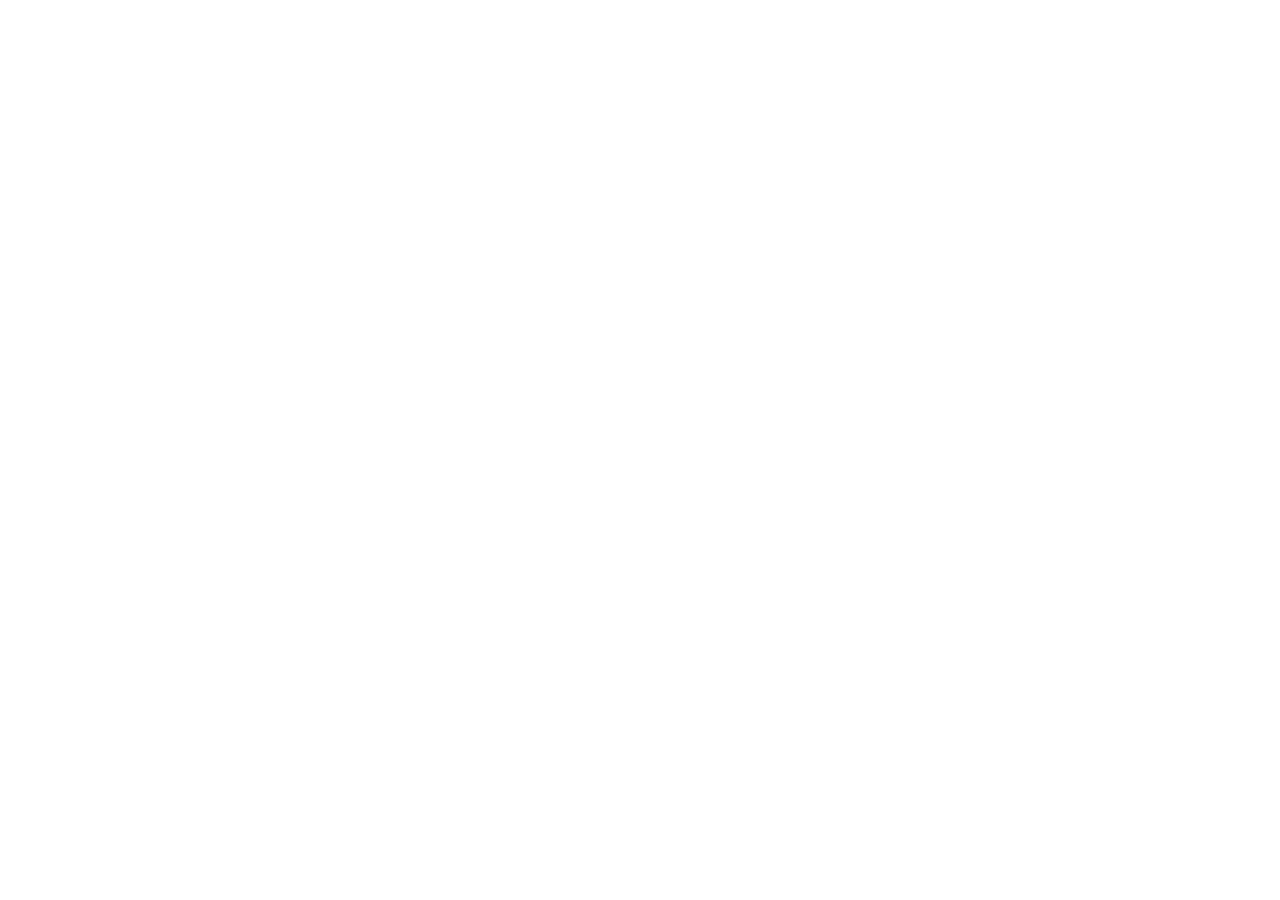
==== commit 61b0ed4e: "Redirect review site to arcguard-review.github.io" ====
--- a/about/index.html
+++ b/about/index.html
@@ -1,802 +1,10 @@
 <!DOCTYPE html>
-<html lang="en-US">
-<head>
-<meta charset="UTF-8">
-<meta name="viewport" content="width=device-width, initial-scale=1">
-<link rel="profile" href="http://gmpg.org/xfn/11">
-<link rel="pingback" href="https://www.arcguardinc.com/xmlrpc.php">
-
-<!-- This site is optimized with the Yoast SEO Premium plugin v27.9 (Yoast SEO v28.0) - https://yoast.com/product/yoast-seo-premium-wordpress/ -->
-	<title>Veteran-Owned Safety Company | Arc Guard Inc.</title>
-	<meta name="description" content="Arc Guard Inc., a veteran-owned safety company built from real jobsite experience to protect welders and reduce workplace hazards." />
-	<link rel="canonical" href="https://chrismicah.github.io/ag-facelift-review/about/" />
-	<meta property="og:locale" content="en_US" />
-	<meta property="og:type" content="article" />
-	<meta property="og:title" content="About" />
-	<meta property="og:description" content="Arc Guard Inc., a veteran-owned safety company built from real jobsite experience to protect welders and reduce workplace hazards." />
-	<meta property="og:url" content="https://chrismicah.github.io/ag-facelift-review/about/" />
-	<meta property="og:site_name" content="Arc Guard Inc." />
-	<meta property="article:publisher" content="https://www.facebook.com/people/Arc-Guard-Inc/61583792755124/?mibextid=wwXIfr&amp;rdid=Uwm0CiL4hrt8xDsN&amp;share_url=https%3a%2f%2fwww.facebook.com%2fshare%2f1BSRufzBrG%2f%3fmibextid%3dwwXIfr" />
-	<meta property="article:modified_time" content="2026-07-16T00:06:30+00:00" />
-	<meta property="og:image" content="https://www.arcguardinc.com/wp-content/uploads/2026/06/TM-Vector-LOGO-with-Phrase.svg" />
-	<meta name="twitter:card" content="summary_large_image" />
-	<meta name="twitter:label1" content="Est. reading time" />
-	<meta name="twitter:data1" content="2 minutes" />
-	<script type="application/ld+json" class="yoast-schema-graph">{"@context":"https:\/\/schema.org","@graph":[{"@type":"WebPage","@id":"https://www.arcguardinc.com\/about\/","url":"https://www.arcguardinc.com\/about\/","name":"Veteran-Owned Safety Company | Arc Guard Inc.","isPartOf":{"@id":"https://www.arcguardinc.com\/#website"},"primaryImageOfPage":{"@id":"https://www.arcguardinc.com\/about\/#primaryimage"},"image":{"@id":"https://www.arcguardinc.com\/about\/#primaryimage"},"thumbnailUrl":"https://www.arcguardinc.com\/wp-content\/uploads\/2026\/06\/TM-Vector-LOGO-with-Phrase.svg","datePublished":"2026-06-11T13:17:29+00:00","dateModified":"2026-07-16T00:06:30+00:00","description":"Arc Guard Inc., a veteran-owned safety company built from real jobsite experience to protect welders and reduce workplace hazards.","breadcrumb":{"@id":"https://www.arcguardinc.com\/about\/#breadcrumb"},"inLanguage":"en-US","potentialAction":[{"@type":"ReadAction","target":["https://www.arcguardinc.com\/about\/"]}]},{"@type":"ImageObject","inLanguage":"en-US","@id":"https://www.arcguardinc.com\/about\/#primaryimage","url":"https://www.arcguardinc.com\/wp-content\/uploads\/2026\/06\/TM-Vector-LOGO-with-Phrase.svg","contentUrl":"https://www.arcguardinc.com\/wp-content\/uploads\/2026\/06\/TM-Vector-LOGO-with-Phrase.svg","width":792,"height":612},{"@type":"BreadcrumbList","@id":"https://www.arcguardinc.com\/about\/#breadcrumb","itemListElement":[{"@type":"ListItem","position":1,"name":"Home","item":"https://www.arcguardinc.com\/"},{"@type":"ListItem","position":2,"name":"About"}]},{"@type":"WebSite","@id":"https://www.arcguardinc.com\/#website","url":"https://www.arcguardinc.com\/","name":"Arc Guard Inc.","description":"No Arc. No Drop. No Excuse","publisher":{"@id":"https://www.arcguardinc.com\/#organization"},"potentialAction":[{"@type":"SearchAction","target":{"@type":"EntryPoint","urlTemplate":"https://www.arcguardinc.com\/?s={search_term_string}"},"query-input":{"@type":"PropertyValueSpecification","valueRequired":true,"valueName":"search_term_string"}}],"inLanguage":"en-US"},{"@type":"Organization","@id":"https://www.arcguardinc.com\/#organization","name":"Arc Guard Inc.","url":"https://www.arcguardinc.com\/","logo":{"@type":"ImageObject","inLanguage":"en-US","@id":"https://www.arcguardinc.com\/#\/schema\/logo\/image\/","url":"https://www.arcguardinc.com\/wp-content\/uploads\/2026\/06\/TM-Vector-LOGO-with-Phrase.svg","contentUrl":"https://www.arcguardinc.com\/wp-content\/uploads\/2026\/06\/TM-Vector-LOGO-with-Phrase.svg","width":792,"height":612,"caption":"Arc Guard Inc."},"image":{"@id":"https://www.arcguardinc.com\/#\/schema\/logo\/image\/"},"sameAs":["https:\/\/www.facebook.com\/people\/Arc-Guard-Inc\/61583792755124\/?mibextid=wwXIfr&rdid=Uwm0CiL4hrt8xDsN&share_url=https:\/\/www.facebook.com\/share\/1BSRufzBrG\/?mibextid=wwXIfr"],"description":"Arc Guard Inc. manufactures the Arc Guard™, an innovative safety device that attaches to welding lead connectors to eliminate arc exposure and dropped object hazards on industrial job sites. The spring-assisted cap automatically covers the energized female end when disconnected, reducing ignition risk near flammable gases and liquids and preventing equipment damage, costly shutdowns, and worker injuries.","legalName":"Arc Guard","numberOfEmployees":{"@type":"QuantitativeValue","minValue":"1","maxValue":"10"}}]}</script>
-	<!-- / Yoast SEO Premium plugin. -->
-
-
-<link rel='dns-prefetch' href='//a.omappapi.com' />
-<link rel='dns-prefetch' href='//www.googletagmanager.com' />
-<link rel='dns-prefetch' href='//fonts.googleapis.com' />
-<link rel='preconnect' href='//i0.wp.com' />
-<link rel="alternate" type="application/rss+xml" title="Arc Guard Inc. &raquo; Feed" href="https://www.arcguardinc.com/feed/" />
-<link rel="alternate" type="application/rss+xml" title="Arc Guard Inc. &raquo; Comments Feed" href="https://www.arcguardinc.com/comments/feed/" />
-<link rel="alternate" title="oEmbed (JSON)" type="application/json+oembed" href="https://www.arcguardinc.com/wp-json/oembed/1.0/embed?url=https%3A%2F%2Fwww.arcguardinc.com%2Fabout%2F" />
-<link rel="alternate" title="oEmbed (XML)" type="text/xml+oembed" href="https://www.arcguardinc.com/wp-json/oembed/1.0/embed?url=https%3A%2F%2Fwww.arcguardinc.com%2Fabout%2F&#038;format=xml" />
-<style id="wp-img-auto-sizes-contain-inline-css">
-img:is([sizes=auto i],[sizes^="auto," i]){contain-intrinsic-size:3000px 1500px}
-/*# sourceURL=wp-img-auto-sizes-contain-inline-css */
-</style>
-<link rel='stylesheet' id='sydney-shfb-css' href='https://www.arcguardinc.com/wp-content/themes/sydney/inc/modules/hf-builder/assets/css/sydney-shfb.min.css?ver=20250404' media='all' />
-<link rel='stylesheet' id='sydney-bootstrap-css' href='https://www.arcguardinc.com/wp-content/themes/sydney/css/bootstrap/bootstrap.min.css?ver=1' media='all' />
-<link rel='stylesheet' id='jetpack-forms-layout-css' href='https://www.arcguardinc.com/wp-content/plugins/jetpack/jetpack_vendor/automattic/jetpack-forms/src/../dist/contact-form/css/jetpack-forms-layout.css?ver=16.0.1' media='all' />
-<link rel='stylesheet' id='wp-components-css' href='https://www.arcguardinc.com/wp-includes/css/dist/components/style.min.css?ver=7.0.2' media='all' />
-<link rel='stylesheet' id='wp-preferences-css' href='https://www.arcguardinc.com/wp-includes/css/dist/preferences/style.min.css?ver=7.0.2' media='all' />
-<link rel='stylesheet' id='wp-block-editor-css' href='https://www.arcguardinc.com/wp-includes/css/dist/block-editor/style.min.css?ver=7.0.2' media='all' />
-<link rel='stylesheet' id='popup-maker-block-library-style-css' href='https://www.arcguardinc.com/wp-content/plugins/popup-maker/dist/packages/block-library-style.css?ver=5810521f984829e19651' media='all' />
-<link rel='stylesheet' id='mediaelement-css' href='https://www.arcguardinc.com/wp-includes/js/mediaelement/mediaelementplayer-legacy.min.css?ver=4.2.17' media='all' />
-<link rel='stylesheet' id='wp-mediaelement-css' href='https://www.arcguardinc.com/wp-includes/js/mediaelement/wp-mediaelement.min.css?ver=7.0.2' media='all' />
-<style id="global-styles-inline-css">
-:root{--wp--preset--aspect-ratio--square: 1;--wp--preset--aspect-ratio--4-3: 4/3;--wp--preset--aspect-ratio--3-4: 3/4;--wp--preset--aspect-ratio--3-2: 3/2;--wp--preset--aspect-ratio--2-3: 2/3;--wp--preset--aspect-ratio--16-9: 16/9;--wp--preset--aspect-ratio--9-16: 9/16;--wp--preset--color--black: #000000;--wp--preset--color--cyan-bluish-gray: #abb8c3;--wp--preset--color--white: #ffffff;--wp--preset--color--pale-pink: #f78da7;--wp--preset--color--vivid-red: #cf2e2e;--wp--preset--color--luminous-vivid-orange: #ff6900;--wp--preset--color--luminous-vivid-amber: #fcb900;--wp--preset--color--light-green-cyan: #7bdcb5;--wp--preset--color--vivid-green-cyan: #00d084;--wp--preset--color--pale-cyan-blue: #8ed1fc;--wp--preset--color--vivid-cyan-blue: #0693e3;--wp--preset--color--vivid-purple: #9b51e0;--wp--preset--color--global-color-1: var(--sydney-global-color-1);--wp--preset--color--global-color-2: var(--sydney-global-color-2);--wp--preset--color--global-color-3: var(--sydney-global-color-3);--wp--preset--color--global-color-4: var(--sydney-global-color-4);--wp--preset--color--global-color-5: var(--sydney-global-color-5);--wp--preset--color--global-color-6: var(--sydney-global-color-6);--wp--preset--color--global-color-7: var(--sydney-global-color-7);--wp--preset--color--global-color-8: var(--sydney-global-color-8);--wp--preset--color--global-color-9: var(--sydney-global-color-9);--wp--preset--gradient--vivid-cyan-blue-to-vivid-purple: linear-gradient(135deg,rgb(6,147,227) 0%,rgb(155,81,224) 100%);--wp--preset--gradient--light-green-cyan-to-vivid-green-cyan: linear-gradient(135deg,rgb(122,220,180) 0%,rgb(0,208,130) 100%);--wp--preset--gradient--luminous-vivid-amber-to-luminous-vivid-orange: linear-gradient(135deg,rgb(252,185,0) 0%,rgb(255,105,0) 100%);--wp--preset--gradient--luminous-vivid-orange-to-vivid-red: linear-gradient(135deg,rgb(255,105,0) 0%,rgb(207,46,46) 100%);--wp--preset--gradient--very-light-gray-to-cyan-bluish-gray: linear-gradient(135deg,rgb(238,238,238) 0%,rgb(169,184,195) 100%);--wp--preset--gradient--cool-to-warm-spectrum: linear-gradient(135deg,rgb(74,234,220) 0%,rgb(151,120,209) 20%,rgb(207,42,186) 40%,rgb(238,44,130) 60%,rgb(251,105,98) 80%,rgb(254,248,76) 100%);--wp--preset--gradient--blush-light-purple: linear-gradient(135deg,rgb(255,206,236) 0%,rgb(152,150,240) 100%);--wp--preset--gradient--blush-bordeaux: linear-gradient(135deg,rgb(254,205,165) 0%,rgb(254,45,45) 50%,rgb(107,0,62) 100%);--wp--preset--gradient--luminous-dusk: linear-gradient(135deg,rgb(255,203,112) 0%,rgb(199,81,192) 50%,rgb(65,88,208) 100%);--wp--preset--gradient--pale-ocean: linear-gradient(135deg,rgb(255,245,203) 0%,rgb(182,227,212) 50%,rgb(51,167,181) 100%);--wp--preset--gradient--electric-grass: linear-gradient(135deg,rgb(202,248,128) 0%,rgb(113,206,126) 100%);--wp--preset--gradient--midnight: linear-gradient(135deg,rgb(2,3,129) 0%,rgb(40,116,252) 100%);--wp--preset--font-size--small: 14px;--wp--preset--font-size--medium: clamp(14px, 0.875rem + ((1vw - 3.2px) * 0.244), 16px);--wp--preset--font-size--large: clamp(16px, 1rem + ((1vw - 3.2px) * 0.976), 24px);--wp--preset--font-size--x-large: clamp(20px, 1.25rem + ((1vw - 3.2px) * 1.463), 32px);--wp--preset--font-size--regular: clamp(16px, 1rem + ((1vw - 3.2px) * 0.244), 18px);--wp--preset--font-size--xx-large: clamp(32px, 2rem + ((1vw - 3.2px) * 1.951), 48px);--wp--preset--spacing--20: 10px;--wp--preset--spacing--30: 20px;--wp--preset--spacing--40: 30px;--wp--preset--spacing--50: clamp(30px, 5vw, 60px);--wp--preset--spacing--60: clamp(30px, 7vw, 80px);--wp--preset--spacing--70: clamp(50px, 7vw, 100px);--wp--preset--spacing--80: clamp(50px, 10vw, 120px);--wp--preset--shadow--natural: 0 4px 6px -1px rgba(0, 0, 0, 0.1), 0 2px 4px -2px rgba(0, 0, 0, 0.1);--wp--preset--shadow--deep: 0 20px 25px -5px rgba(0, 0, 0, 0.1), 0 8px 10px -6px rgba(0, 0, 0, 0.1);--wp--preset--shadow--sharp: 6px 6px 0px rgba(0, 0, 0, 0.2);--wp--preset--shadow--outlined: 6px 6px 0px -3px rgb(255, 255, 255), 6px 6px rgb(0, 0, 0);--wp--preset--shadow--crisp: 6px 6px 0px rgb(0, 0, 0);--wp--preset--shadow--lifted: 0 10px 15px -3px rgba(0, 0, 0, 0.1), 0 4px 6px -4px rgba(0, 0, 0, 0.1);}:root { --wp--style--global--content-size: 740px;--wp--style--global--wide-size: 1140px; }:where(body) { margin: 0; }.wp-site-blocks { padding-top: var(--wp--style--root--padding-top); padding-bottom: var(--wp--style--root--padding-bottom); }.has-global-padding { padding-right: var(--wp--style--root--padding-right); padding-left: var(--wp--style--root--padding-left); }.has-global-padding > .alignfull { margin-right: calc(var(--wp--style--root--padding-right) * -1); margin-left: calc(var(--wp--style--root--padding-left) * -1); }.has-global-padding :where(:not(.alignfull.is-layout-flow) > .has-global-padding:not(.wp-block-block, .alignfull)) { padding-right: 0; padding-left: 0; }.has-global-padding :where(:not(.alignfull.is-layout-flow) > .has-global-padding:not(.wp-block-block, .alignfull)) > .alignfull { margin-left: 0; margin-right: 0; }.wp-site-blocks > .alignleft { float: left; margin-right: 2em; }.wp-site-blocks > .alignright { float: right; margin-left: 2em; }.wp-site-blocks > .aligncenter { justify-content: center; margin-left: auto; margin-right: auto; }:where(.wp-site-blocks) > * { margin-block-start: 24px; margin-block-end: 0; }:where(.wp-site-blocks) > :first-child { margin-block-start: 0; }:where(.wp-site-blocks) > :last-child { margin-block-end: 0; }:root { --wp--style--block-gap: 24px; }:root :where(.is-layout-flow) > :first-child{margin-block-start: 0;}:root :where(.is-layout-flow) > :last-child{margin-block-end: 0;}:root :where(.is-layout-flow) > *{margin-block-start: 24px;margin-block-end: 0;}:root :where(.is-layout-constrained) > :first-child{margin-block-start: 0;}:root :where(.is-layout-constrained) > :last-child{margin-block-end: 0;}:root :where(.is-layout-constrained) > *{margin-block-start: 24px;margin-block-end: 0;}:root :where(.is-layout-flex){gap: 24px;}:root :where(.is-layout-grid){gap: 24px;}.is-layout-flow > .alignleft{float: left;margin-inline-start: 0;margin-inline-end: 2em;}.is-layout-flow > .alignright{float: right;margin-inline-start: 2em;margin-inline-end: 0;}.is-layout-flow > .aligncenter{margin-left: auto !important;margin-right: auto !important;}.is-layout-constrained > .alignleft{float: left;margin-inline-start: 0;margin-inline-end: 2em;}.is-layout-constrained > .alignright{float: right;margin-inline-start: 2em;margin-inline-end: 0;}.is-layout-constrained > .aligncenter{margin-left: auto !important;margin-right: auto !important;}.is-layout-constrained > :where(:not(.alignleft):not(.alignright):not(.alignfull)){max-width: var(--wp--style--global--content-size);margin-left: auto !important;margin-right: auto !important;}.is-layout-constrained > .alignwide{max-width: var(--wp--style--global--wide-size);}body .is-layout-flex{display: flex;}.is-layout-flex{flex-wrap: wrap;align-items: center;}.is-layout-flex > :is(*, div){margin: 0;}body .is-layout-grid{display: grid;}.is-layout-grid > :is(*, div){margin: 0;}body{--wp--style--root--padding-top: 0px;--wp--style--root--padding-right: 0px;--wp--style--root--padding-bottom: 0px;--wp--style--root--padding-left: 0px;}:root :where(.wp-element-button, .wp-block-button__link){background-color: #32373c;border-width: 0;color: #fff;font-family: inherit;font-size: inherit;font-style: inherit;font-weight: inherit;letter-spacing: inherit;line-height: inherit;padding-top: calc(0.667em + 2px);padding-right: calc(1.333em + 2px);padding-bottom: calc(0.667em + 2px);padding-left: calc(1.333em + 2px);text-decoration: none;text-transform: inherit;}.has-black-color{color: var(--wp--preset--color--black) !important;}.has-cyan-bluish-gray-color{color: var(--wp--preset--color--cyan-bluish-gray) !important;}.has-white-color{color: var(--wp--preset--color--white) !important;}.has-pale-pink-color{color: var(--wp--preset--color--pale-pink) !important;}.has-vivid-red-color{color: var(--wp--preset--color--vivid-red) !important;}.has-luminous-vivid-orange-color{color: var(--wp--preset--color--luminous-vivid-orange) !important;}.has-luminous-vivid-amber-color{color: var(--wp--preset--color--luminous-vivid-amber) !important;}.has-light-green-cyan-color{color: var(--wp--preset--color--light-green-cyan) !important;}.has-vivid-green-cyan-color{color: var(--wp--preset--color--vivid-green-cyan) !important;}.has-pale-cyan-blue-color{color: var(--wp--preset--color--pale-cyan-blue) !important;}.has-vivid-cyan-blue-color{color: var(--wp--preset--color--vivid-cyan-blue) !important;}.has-vivid-purple-color{color: var(--wp--preset--color--vivid-purple) !important;}.has-global-color-1-color{color: var(--wp--preset--color--global-color-1) !important;}.has-global-color-2-color{color: var(--wp--preset--color--global-color-2) !important;}.has-global-color-3-color{color: var(--wp--preset--color--global-color-3) !important;}.has-global-color-4-color{color: var(--wp--preset--color--global-color-4) !important;}.has-global-color-5-color{color: var(--wp--preset--color--global-color-5) !important;}.has-global-color-6-color{color: var(--wp--preset--color--global-color-6) !important;}.has-global-color-7-color{color: var(--wp--preset--color--global-color-7) !important;}.has-global-color-8-color{color: var(--wp--preset--color--global-color-8) !important;}.has-global-color-9-color{color: var(--wp--preset--color--global-color-9) !important;}.has-black-background-color{background-color: var(--wp--preset--color--black) !important;}.has-cyan-bluish-gray-background-color{background-color: var(--wp--preset--color--cyan-bluish-gray) !important;}.has-white-background-color{background-color: var(--wp--preset--color--white) !important;}.has-pale-pink-background-color{background-color: var(--wp--preset--color--pale-pink) !important;}.has-vivid-red-background-color{background-color: var(--wp--preset--color--vivid-red) !important;}.has-luminous-vivid-orange-background-color{background-color: var(--wp--preset--color--luminous-vivid-orange) !important;}.has-luminous-vivid-amber-background-color{background-color: var(--wp--preset--color--luminous-vivid-amber) !important;}.has-light-green-cyan-background-color{background-color: var(--wp--preset--color--light-green-cyan) !important;}.has-vivid-green-cyan-background-color{background-color: var(--wp--preset--color--vivid-green-cyan) !important;}.has-pale-cyan-blue-background-color{background-color: var(--wp--preset--color--pale-cyan-blue) !important;}.has-vivid-cyan-blue-background-color{background-color: var(--wp--preset--color--vivid-cyan-blue) !important;}.has-vivid-purple-background-color{background-color: var(--wp--preset--color--vivid-purple) !important;}.has-global-color-1-background-color{background-color: var(--wp--preset--color--global-color-1) !important;}.has-global-color-2-background-color{background-color: var(--wp--preset--color--global-color-2) !important;}.has-global-color-3-background-color{background-color: var(--wp--preset--color--global-color-3) !important;}.has-global-color-4-background-color{background-color: var(--wp--preset--color--global-color-4) !important;}.has-global-color-5-background-color{background-color: var(--wp--preset--color--global-color-5) !important;}.has-global-color-6-background-color{background-color: var(--wp--preset--color--global-color-6) !important;}.has-global-color-7-background-color{background-color: var(--wp--preset--color--global-color-7) !important;}.has-global-color-8-background-color{background-color: var(--wp--preset--color--global-color-8) !important;}.has-global-color-9-background-color{background-color: var(--wp--preset--color--global-color-9) !important;}.has-black-border-color{border-color: var(--wp--preset--color--black) !important;}.has-cyan-bluish-gray-border-color{border-color: var(--wp--preset--color--cyan-bluish-gray) !important;}.has-white-border-color{border-color: var(--wp--preset--color--white) !important;}.has-pale-pink-border-color{border-color: var(--wp--preset--color--pale-pink) !important;}.has-vivid-red-border-color{border-color: var(--wp--preset--color--vivid-red) !important;}.has-luminous-vivid-orange-border-color{border-color: var(--wp--preset--color--luminous-vivid-orange) !important;}.has-luminous-vivid-amber-border-color{border-color: var(--wp--preset--color--luminous-vivid-amber) !important;}.has-light-green-cyan-border-color{border-color: var(--wp--preset--color--light-green-cyan) !important;}.has-vivid-green-cyan-border-color{border-color: var(--wp--preset--color--vivid-green-cyan) !important;}.has-pale-cyan-blue-border-color{border-color: var(--wp--preset--color--pale-cyan-blue) !important;}.has-vivid-cyan-blue-border-color{border-color: var(--wp--preset--color--vivid-cyan-blue) !important;}.has-vivid-purple-border-color{border-color: var(--wp--preset--color--vivid-purple) !important;}.has-global-color-1-border-color{border-color: var(--wp--preset--color--global-color-1) !important;}.has-global-color-2-border-color{border-color: var(--wp--preset--color--global-color-2) !important;}.has-global-color-3-border-color{border-color: var(--wp--preset--color--global-color-3) !important;}.has-global-color-4-border-color{border-color: var(--wp--preset--color--global-color-4) !important;}.has-global-color-5-border-color{border-color: var(--wp--preset--color--global-color-5) !important;}.has-global-color-6-border-color{border-color: var(--wp--preset--color--global-color-6) !important;}.has-global-color-7-border-color{border-color: var(--wp--preset--color--global-color-7) !important;}.has-global-color-8-border-color{border-color: var(--wp--preset--color--global-color-8) !important;}.has-global-color-9-border-color{border-color: var(--wp--preset--color--global-color-9) !important;}.has-vivid-cyan-blue-to-vivid-purple-gradient-background{background: var(--wp--preset--gradient--vivid-cyan-blue-to-vivid-purple) !important;}.has-light-green-cyan-to-vivid-green-cyan-gradient-background{background: var(--wp--preset--gradient--light-green-cyan-to-vivid-green-cyan) !important;}.has-luminous-vivid-amber-to-luminous-vivid-orange-gradient-background{background: var(--wp--preset--gradient--luminous-vivid-amber-to-luminous-vivid-orange) !important;}.has-luminous-vivid-orange-to-vivid-red-gradient-background{background: var(--wp--preset--gradient--luminous-vivid-orange-to-vivid-red) !important;}.has-very-light-gray-to-cyan-bluish-gray-gradient-background{background: var(--wp--preset--gradient--very-light-gray-to-cyan-bluish-gray) !important;}.has-cool-to-warm-spectrum-gradient-background{background: var(--wp--preset--gradient--cool-to-warm-spectrum) !important;}.has-blush-light-purple-gradient-background{background: var(--wp--preset--gradient--blush-light-purple) !important;}.has-blush-bordeaux-gradient-background{background: var(--wp--preset--gradient--blush-bordeaux) !important;}.has-luminous-dusk-gradient-background{background: var(--wp--preset--gradient--luminous-dusk) !important;}.has-pale-ocean-gradient-background{background: var(--wp--preset--gradient--pale-ocean) !important;}.has-electric-grass-gradient-background{background: var(--wp--preset--gradient--electric-grass) !important;}.has-midnight-gradient-background{background: var(--wp--preset--gradient--midnight) !important;}.has-small-font-size{font-size: var(--wp--preset--font-size--small) !important;}.has-medium-font-size{font-size: var(--wp--preset--font-size--medium) !important;}.has-large-font-size{font-size: var(--wp--preset--font-size--large) !important;}.has-x-large-font-size{font-size: var(--wp--preset--font-size--x-large) !important;}.has-regular-font-size{font-size: var(--wp--preset--font-size--regular) !important;}.has-xx-large-font-size{font-size: var(--wp--preset--font-size--xx-large) !important;}
-:root :where(.wp-block-icon svg){width: 24px;}
-:root :where(.wp-block-pullquote){font-size: clamp(0.984em, 0.984rem + ((1vw - 0.2em) * 1.007), 1.5em);line-height: 1.6;}
-/*# sourceURL=global-styles-inline-css */
-</style>
-<style id="nfd-wonder-blocks-utilities-inline-css">
-.nfd-relative{position:relative!important}.-nfd-bottom-1{bottom:-.25rem!important}.-nfd-top-0\.5{top:-.125rem!important}.-nfd-top-1{top:-.25rem!important}.nfd-top-10{top:2.5rem!important}.nfd-col-start-1{grid-column-start:1!important}.nfd-col-start-2{grid-column-start:2!important}.nfd-col-start-3{grid-column-start:3!important}.nfd-col-start-4{grid-column-start:4!important}.nfd-col-start-5{grid-column-start:5!important}.nfd-col-start-6{grid-column-start:6!important}.nfd-col-start-7{grid-column-start:7!important}.nfd-col-end-10{grid-column-end:10!important}.nfd-col-end-11{grid-column-end:11!important}.nfd-col-end-12{grid-column-end:12!important}.nfd-col-end-13{grid-column-end:13!important}.nfd-col-end-7{grid-column-end:7!important}.nfd-col-end-8{grid-column-end:8!important}.nfd-col-end-9{grid-column-end:9!important}.nfd-row-start-1{grid-row-start:1!important}.-nfd-mx-2:not([style*=margin]){margin-left:-.5rem!important;margin-right:-.5rem!important}.nfd-my-0:not([style*=margin]){margin-bottom:0!important;margin-top:0!important}.nfd-mb-8:not([style*=margin]){margin-bottom:2rem!important}.nfd-mt-2:not([style*=margin]){margin-top:.5rem!important}.nfd-mt-8:not([style*=margin]){margin-top:2rem!important}.nfd-mt-\[-100px\]:not([style*=margin]){margin-top:-100px!important}.nfd-grid{display:grid!important}.nfd-h-full{height:100%!important}.nfd-w-full{width:100%!important}.nfd-shrink-0{flex-shrink:0!important}.nfd-grow{flex-grow:1!important}.nfd-grid-cols-11{grid-template-columns:repeat(11,minmax(0,1fr))!important}.nfd-grid-cols-12{grid-template-columns:repeat(12,minmax(0,1fr))!important}.nfd-grid-cols-2{grid-template-columns:repeat(2,minmax(0,1fr))!important}.nfd-grid-rows-1{grid-template-rows:repeat(1,minmax(0,1fr))!important}.nfd-items-center{align-items:center!important}.nfd-gap-y-10{row-gap:2.5rem!important}.nfd-overflow-hidden{overflow:hidden!important}.nfd-border-b{border-bottom-width:1px!important}.nfd-border-dashed{border-style:dashed!important}.nfd-p-0:not([style*=padding]){padding:0!important}.nfd-p-10:not([style*=padding]){padding:2.5rem!important}.nfd-p-2:not([style*=padding]){padding:.5rem!important}.nfd-p-4:not([style*=padding]){padding:1rem!important}.nfd-p-8:not([style*=padding]){padding:2rem!important}.nfd-px-0:not([style*=padding]){padding-left:0!important;padding-right:0!important}.nfd-px-4:not([style*=padding]){padding-left:1rem!important;padding-right:1rem!important}.nfd-px-8:not([style*=padding]){padding-left:2rem!important;padding-right:2rem!important}.nfd-py-0:not([style*=padding]){padding-bottom:0!important;padding-top:0!important}.nfd-py-4:not([style*=padding]){padding-bottom:1rem!important;padding-top:1rem!important}.nfd-py-5:not([style*=padding]){padding-bottom:1.25rem!important;padding-top:1.25rem!important}.nfd-pt-0:not([style*=padding]){padding-top:0!important}.nfd-text-left{text-align:left!important}.nfd-wc-products{self-align:flex-start!important;flex-grow:0!important}.nfd-wc-products>ul{row-gap:calc(var(--wndb--gap--2xl)*var(--wndb--gap--scale-factor))!important}.nfd-wc-products .wc-block-grid__product-image{overflow:hidden!important}.nfd-wc-products .wc-block-grid__product-image img{transition:transform .6s ease-in-out!important}.nfd-wc-products .wc-block-grid__product-image img:hover{transform:scale(1.1)!important}.nfd-wc-products .wc-block-components-product-sale-badge{backdrop-filter:blur(4px)!important;background:hsla(0,0%,100%,.5)!important;border:1px solid hsla(0,0%,100%,.2)!important;border-radius:999px!important;font-size:.8125rem!important;font-weight:700!important;margin:6px!important;padding:4px 12px!important}.nfd-wc-products .wc-block-components-product-sale-badge>span{background:transparent!important}.nfd-wc-products .wc-block-components-product-price{color:inherit!important}.nfd-wc-search .wp-block-search__inside-wrapper{background-color:var(--wndb--color--borders)!important;border:2px solid var(--wndb--color--subtle)!important;border-radius:999px!important;max-width:100%!important;padding:0!important;width:25rem!important}.nfd-wc-search .wp-block-search__inside-wrapper input[type=search]{background:none!important;border:none!important;border-bottom-left-radius:999px!important;border-top-left-radius:999px!important;color:var(--wndb--color--text--contrast)!important;font-size:1.25rem!important;font-weight:500!important;min-height:3.75rem!important;padding-inline:24px!important}.nfd-wc-search .wp-block-search__inside-wrapper:has(button:focus),.nfd-wc-search .wp-block-search__inside-wrapper:has(input[type=search]:focus){outline:2px solid var(--wndb--color--text--contrast)!important;outline-offset:2px!important}.nfd-wc-search .wp-block-search__button{aspect-ratio:1/1!important;background:var(--wndb-gray-800)!important;border-radius:999px!important;height:100%!important;margin-left:0!important;margin-right:2px!important;margin-top:2px!important}.nfd-wc-search .wp-block-search__button:focus,.nfd-wc-search .wp-block-search__button:hover{background:var(--wndb-gray-900)!important;filter:none!important;outline:2px solid var(--wndb-gray-900)!important;outline-offset:2px!important}.nfd-wc-search .wp-block-search__inside-wrapper input[type=search]::-moz-placeholder{color:var(--wndb--color--text--faded)!important}.nfd-wc-search .wp-block-search__inside-wrapper input[type=search]::placeholder{color:var(--wndb--color--text--faded)!important}.nfd-commerce-icons{align-items:center!important;display:flex!important;flex-direction:row!important;gap:8px!important}.nfd-commerce-icons .wc-block-cart-link__text{display:none!important}.nfd-commerce-icons .wp-block-search__button svg,.nfd-commerce-icons svg.wc-block-customer-account__account-icon,.nfd-commerce-icons svg.wc-block-mini-cart__icon{height:28px!important;width:28px!important}.nfd-commerce-icons .wp-block-search__button-only .wp-block-search__button.has-icon{align-items:center!important;background:none!important;color:currentcolor!important;display:flex!important;padding:0!important}.nfd-commerce-icons .wp-block-search__button-only .wp-block-search__input{margin-right:.5em!important}.nfd-commerce-icons .wp-block-woocommerce-customer-account a{padding:0!important}:root{--wndb-mask-color:rgba(0,0,0,.15);--wndb-mask-position:50% 50% at 50% 20%;--wndb-mask-opacity:0.35}[class*=nfd-bg-effect]{isolation:isolate!important;position:relative!important}[class*=nfd-wb-header] [class*=nfd-bg-effect]{z-index:1!important}.has-modal-open [class*=nfd-bg-effect]{isolation:unset!important}.nfd-bg-effect-position-center{--wndb-mask-position:50% 50% at 50% 50%}[class*=nfd-bg-effect]:after{content:""!important;inset:0!important;-webkit-mask-image:radial-gradient(ellipse var(--wndb-mask-position),#000 70%,rgba(0,0,0,.3) 100%)!important;mask-image:radial-gradient(ellipse var(--wndb-mask-position),#000 70%,rgba(0,0,0,.3) 100%)!important;opacity:var(--wndb-mask-opacity)!important;pointer-events:none!important;position:absolute!important;z-index:-1!important}.nfd-bg-effect-dots:after{--wndb-mask-opacity:1;background:radial-gradient(var(--wndb-mask-color) 1px,transparent 1px)!important;background-size:20px 20px!important}.nfd-bg-effect-grid:after{background-image:linear-gradient(to right,var(--wndb-mask-color) 1px,transparent 1px),linear-gradient(to bottom,var(--wndb-mask-color) 1px,transparent 1px)!important;background-size:50px 50px!important}.nfd-bg-effect-grid-perspective{perspective:1000px!important}.has-modal-open .nfd-bg-effect-grid-perspective{perspective:unset!important}.nfd-bg-effect-grid-perspective:after{--wndb-mask-opacity:0.6;background-size:100px 100px!important;transform:rotateX(-60deg) translateZ(0)!important;transform-origin:top!important;transform-style:preserve-3d!important}.nfd-bg-effect-grid-2:after,.nfd-bg-effect-grid-perspective:after{background-image:linear-gradient(to right,var(--wndb-mask-color) 1px,transparent 1px),linear-gradient(to bottom,var(--wndb-mask-color) 1px,transparent 1px)!important}.nfd-bg-effect-grid-2:after{background-size:14px 32px!important}.nfd-bg-effect-grid-3{overflow:hidden!important}.nfd-bg-effect-grid-3:after{background-image:linear-gradient(to right,var(--wndb-mask-color) 1px,transparent 1px),linear-gradient(to bottom,var(--wndb-mask-color) 1px,transparent 1px)!important;background-size:32px 80px!important;right:-40%!important;top:-20%!important;transform:scale(1.5) skew(-30deg,30deg)!important}.nfd-bg-effect-lines:after{--wndb-mask-opacity:0.4;background-image:linear-gradient(to right,var(--wndb-mask-color) 1px,transparent 1px)!important;background-size:48px!important}.nfd-bg-effect-lines-2{--wndb-mask-opacity:0.45;overflow:hidden!important;perspective:1000px!important}.has-modal-open .nfd-bg-effect-lines-2{perspective:unset!important}.nfd-bg-effect-lines-2:after{background-image:linear-gradient(to right,var(--wndb-mask-color) 1px,transparent 1px)!important;background-size:30px!important;right:-40%!important;top:-20%!important;transform:rotateX(-45deg) skew(-16deg) translateZ(0)!important;transform-origin:right!important;transform-style:preserve-3d!important}.nfd-mask-opacity-0:after{--wndb-mask-opacity:0.8}:where(:root){--wndb--max-w--prose:min(65ch,1100px)}.nfd-max-w-prose:not(.nfd-max-w-full),:where(.nfd-text-balance:not(.nfd-max-w-full)){max-width:var(--wndb--max-w--prose)!important}.nfd-max-w-prose:not(.nfd-max-w-full).has-text-align-center,:where(.nfd-text-balance:not(.nfd-max-w-full)).has-text-align-center{margin-inline:auto!important}.nfd-max-w-prose:not(.nfd-max-w-full).has-text-align-right,:where(.nfd-text-balance:not(.nfd-max-w-full)).has-text-align-right{margin-inline-start:auto!important}:where(.nfd-text-balance){text-wrap:balance!important}.nfd-text-balance>h1,.nfd-text-balance>h2,.nfd-text-balance>h3,.nfd-text-balance>h4,.nfd-text-balance>p{text-wrap:balance!important}.nfd-text-pretty,.nfd-text-pretty>h1,.nfd-text-pretty>h2,.nfd-text-pretty>h3,.nfd-text-pretty>h4,.nfd-text-pretty>p{text-wrap:pretty!important}.wp-block-image figcaption{font-weight:400!important;margin-inline:auto!important;max-width:64ch!important;padding-block-start:.5em!important;text-wrap:balance!important}.wp-block-quote>.nfd-text-pretty{font-weight:550;margin-block:.25em}:where(:root){--wndb--text-scale-factor:1;--wndb--text--xs:0.75rem;--wndb--text--sm:0.875rem;--wndb--text--base:1rem;--wndb--text--md:1.125rem;--wndb--text--lg:1.5rem;--wndb--text--xl:2.375rem;--wndb--text--huge:clamp(2.75rem,1.4688rem + 2.5vw,3.5rem);--wndb--text-giga:clamp(3.25rem,2.546875rem + 2.25vw,4.375rem)}.nfd-text-xs:not([class*=font-size]):not([style*=font-size]){font-size:calc(var(--wndb--text--xs)*var(--wndb--text-scale-factor))!important}.nfd-text-xs:not([style*=letter-spacing]){letter-spacing:.05em!important}.nfd-text-sm:not([class*=font-size]):not([style*=font-size]){font-size:calc(var(--wndb--text--sm)*var(--wndb--text-scale-factor))!important}.nfd-text-base:not([class*=font-size]):not([style*=font-size]){font-size:calc(var(--wndb--text--base)*var(--wndb--text-scale-factor))!important}.nfd-text-md:not([class*=font-size]):not([style*=font-size]){font-size:calc(var(--wndb--text--md)*var(--wndb--text-scale-factor))!important}.nfd-text-base:not([style*=line-height]),.nfd-text-md:not([style*=line-height]){line-height:1.6!important}.nfd-text-lg:not([class*=font-size]):not([style*=font-size]){font-size:calc(var(--wndb--text--lg)*var(--wndb--text-scale-factor))!important}.nfd-text-lg:not([style*=line-height]){line-height:1.4!important}.nfd-text-lg:not([style*=letter-spacing]){letter-spacing:0!important}.nfd-text-lg:not([style*=font-weight]){font-weight:500!important}.nfd-text-xl:not([class*=font-size]):not([style*=font-size]){font-size:var(--wndb--text--xl)!important}.nfd-text-xl:not([style*=line-height]){line-height:1.25!important}.nfd-text-xl:not([style*=letter-spacing]){letter-spacing:-.01em!important}.nfd-text-xl:not([style*=font-weight]){font-weight:500!important}:where(.nfd-text-huge:not([class*=font-size]):not([style*=font-size])){font-size:calc(var(--wndb--text--huge)*var(--wndb--text-scale-factor))!important;max-width:var(--wndb--max-w--prose)!important;text-wrap:balance!important}:where(.nfd-text-huge:not([class*=font-size]):not([style*=font-size]).nfd-max-w-container){max-width:var(--wndb--container)!important}:where(.nfd-text-giga:not([class*=font-size]):not([style*=font-size])).has-text-align-center,:where(.nfd-text-huge:not([class*=font-size]):not([style*=font-size])).has-text-align-center{margin-inline:auto!important}:where(.nfd-text-giga:not([class*=font-size]):not([style*=font-size])).has-text-align-right,:where(.nfd-text-huge:not([class*=font-size]):not([style*=font-size])).has-text-align-right{margin-inline-start:auto!important}.nfd-text-huge:not([style*=line-height]){line-height:1.1!important}.nfd-text-huge:not([style*=letter-spacing]){letter-spacing:-.025em!important}.nfd-text-huge:not([style*=font-weight]){font-weight:500!important}:where(.nfd-text-giga:not([class*=font-size]):not([style*=font-size])){font-size:calc(var(--wndb--text-giga)*var(--wndb--text-scale-factor))!important;max-width:var(--wndb--max-w--prose)!important;text-wrap:balance!important}:where(.nfd-text-giga:not([class*=font-size]):not([style*=font-size]).nfd-max-w-container){max-width:var(--wndb--container)!important}.nfd-text-giga:not([style*=line-height]){line-height:1.1!important}.nfd-text-giga:not([style*=letter-spacing]){letter-spacing:-.04em!important}.nfd-text-giga:not([style*=font-weight]){font-weight:500!important}:root{--nfd-wb-anim-transition-duration:1400ms;--nfd-wb-anim-transition-delay:50ms;--nfd-wb-anim-transition-easing-function:cubic-bezier(0.4,1,0.65,1);--nfd-wb-anim-transition:all var(--nfd-wb-anim-transition-duration) var(--nfd-wb-anim-transition-easing-function) var(--nfd-wb-anim-transition-delay)}@media (prefers-reduced-motion:reduce){.nfd-wb-animate{transition:none!important}.nfd-wb-twist-in,[class*=nfd-wb-]{clip-path:none!important;opacity:1!important;transform:none!important}}@media (max-width:782px){body:not(.nfd-wb-editor-animations) .nfd-wb-animate{transition:none!important}body:not(.nfd-wb-editor-animations) .nfd-wb-twist-in,body:not(.nfd-wb-editor-animations) [class*=nfd-wb-]{clip-path:none!important;opacity:1!important;transform:none!important}}.nfd-wb-animate[data-replay-animation]{transition:none!important}[class*=nfd-wb-fade-in]{--nfd-wb-anim-transition:opacity var(--nfd-wb-anim-transition-duration) var(--nfd-wb-anim-transition-easing-function) var(--nfd-wb-anim-transition-delay),transform var(--nfd-wb-anim-transition-duration) var(--nfd-wb-anim-transition-easing-function) var(--nfd-wb-anim-transition-delay);transition:var(--nfd-wb-anim-transition)}.nfd-wb-fade-in-bottom{--nfd-wb-anim-transition-duration:1200ms;opacity:0;transform:translate3d(0,90px,0);transition:var(--nfd-wb-anim-transition)}.nfd-wb-fade-in-bottom-short{transform:translate3d(0,32px,0)}.nfd-wb-fade-in-bottom-short,.nfd-wb-fade-in-top-short{--nfd-wb-anim-transition-duration:600ms;opacity:0;transition:var(--nfd-wb-anim-transition)}.nfd-wb-fade-in-top-short{transform:translate3d(0,-32px,0)}.nfd-wb-fade-in-left-short{transform:translate3d(-32px,0,0)}.nfd-wb-fade-in-left-short,.nfd-wb-fade-in-right-short{--nfd-wb-anim-transition-duration:600ms;opacity:0;transition:var(--nfd-wb-anim-transition)}.nfd-wb-fade-in-right-short{transform:translate3d(32px,0,0)}.nfd-wb-animated-in:not([data-replay-animation])[class*=nfd-wb-fade-in]{opacity:1;transform:translateZ(0)}.nfd-wb-zoom-in{--nfd-wb-anim-transition-duration:1200ms;--nfd-wb-anim-transition:opacity var(--nfd-wb-anim-transition-duration) var(--nfd-wb-anim-transition-easing-function) var(--nfd-wb-anim-transition-delay),transform var(--nfd-wb-anim-transition-duration) var(--nfd-wb-anim-transition-easing-function) var(--nfd-wb-anim-transition-delay);transform:scale3d(.4,.4,.4)}.nfd-wb-zoom-in,.nfd-wb-zoom-in-short{opacity:0;transition:var(--nfd-wb-anim-transition)}.nfd-wb-zoom-in-short{--nfd-wb-anim-transition-duration:600ms;--nfd-wb-anim-transition:opacity var(--nfd-wb-anim-transition-duration) var(--nfd-wb-anim-transition-easing-function) var(--nfd-wb-anim-transition-delay),transform var(--nfd-wb-anim-transition-duration) var(--nfd-wb-anim-transition-easing-function) var(--nfd-wb-anim-transition-delay);transform:scale3d(.92,.92,.92)}.nfd-wb-animated-in:not([data-replay-animation])[class*=nfd-wb-zoom-]{opacity:1;transform:scaleX(1)}div:has(>.nfd-wb-twist-in){perspective:1200px}.nfd-wb-twist-in{--nfd-wb-anim-transition-duration:1000ms;--nfd-wb-anim-transition:opacity var(--nfd-wb-anim-transition-duration) var(--nfd-wb-anim-transition-easing-function) var(--nfd-wb-anim-transition-delay),transform var(--nfd-wb-anim-transition-duration) var(--nfd-wb-anim-transition-easing-function) var(--nfd-wb-anim-transition-delay);opacity:0;transform:translateY(40px) scale(.8) rotateY(30deg) rotate(-12deg) translateZ(0);transition:var(--nfd-wb-anim-transition)}.nfd-wb-animated-in:not([data-replay-animation]).nfd-wb-twist-in{opacity:1;transform:translateY(0) scale(1) rotateY(0deg) rotate(0deg) translateZ(0)}.nfd-wb-reveal-right{--nfd-wb-anim-transition-duration:1500ms;--nfd-wb-anim-transition-easing-function:cubic-bezier(0.4,0,0,1);--nfd-wb-anim-transition:clip-path var(--nfd-wb-anim-transition-duration) var(--nfd-wb-anim-transition-easing-function) var(--nfd-wb-anim-transition-delay);clip-path:inset(0 100% 0 0);transition:var(--nfd-wb-anim-transition)}.nfd-wb-animated-in>.nfd-wb-reveal-right:not([data-replay-animation]){clip-path:inset(0 0 0 0)!important}.nfd-delay-50{--nfd-wb-anim-transition-delay:50ms}.nfd-delay-150{--nfd-wb-anim-transition-delay:150ms}.nfd-delay-300{--nfd-wb-anim-transition-delay:300ms}.nfd-delay-450{--nfd-wb-anim-transition-delay:450ms}.nfd-delay-600{--nfd-wb-anim-transition-delay:600ms}.nfd-delay-750{--nfd-wb-anim-transition-delay:750ms}.nfd-delay-900{--nfd-wb-anim-transition-delay:900ms}.nfd-delay-1050{--nfd-wb-anim-transition-delay:1050ms}.nfd-delay-1200{--nfd-wb-anim-transition-delay:1200ms}.nfd-delay-1350{--nfd-wb-anim-transition-delay:1350ms}.nfd-delay-1500{--nfd-wb-anim-transition-delay:1500ms}:where(:root){--wndb--container:1200px;--wndb--container--wide:1340px}body .is-layout-constrained:has(.nfd-container.is-layout-constrained)>.nfd-container.is-layout-constrained{max-width:unset!important;width:100%!important}.is-layout-constrained.has-global-padding:has(.nfd-container.is-layout-constrained)>.nfd-container.is-layout-constrained{margin-left:calc(var(--wp--style--root--padding-left)*-1)!important;margin-right:calc(var(--wp--style--root--padding-right)*-1)!important;max-width:unset!important;width:unset!important}.editor-styles-wrapper .nfd-container:is(.is-layout-constrained)>:where(:not(.alignleft):not(.alignright):not(.alignfull):not(.alignwide)),.editor-styles-wrapper .nfd-container>:where(.wp-block-cover-is-layout-constrained:not(.alignleft):not(.alignright):not(.alignfull):not(.alignwide)):not([style*=margin]),.nfd-container:is(.is-layout-constrained)>:where(:not(.alignleft):not(.alignright):not(.alignfull):not(.alignwide)),.nfd-container:is(.nfd-my-0)>div,.nfd-container>:where(.wp-block-cover-is-layout-constrained:not(.alignleft):not(.alignright):not(.alignfull):not(.alignwide)){max-width:var(--wndb--container);width:100%}.editor-styles-wrapper .nfd-container:is(.is-layout-constrained)>.alignwide,.nfd-container:is(.is-layout-constrained).alignwide>:where(:not(.alignleft):not(.alignright):not(.alignfull)):not([style*=margin]),.nfd-container:is(.is-layout-constrained)>.alignwide,.nfd-container:is(.nfd-my-0)>.alignwide{max-width:var(--wndb--container--wide);width:100%}.nfd-container:not(.alignfull){padding-inline:var(--wndb--p)!important}.nfd-container:is(.nfd-my-0)>div:not([style*=margin]){margin-inline:auto!important}[class*=nfd-divider-]{position:relative;z-index:13}[class*=nfd-divider-]~[class*=nfd-divider-]{z-index:12!important}[class*=nfd-divider-]~[class*=nfd-divider-]~[class*=nfd-divider-]{z-index:11!important}[class*=nfd-divider-]:before{background:inherit!important;bottom:calc(var(--wndb--divider-size)*-1)!important;content:""!important;height:var(--wndb--divider-size)!important;left:0!important;pointer-events:none!important;position:absolute!important;width:100%!important;z-index:10!important}.nfd-divider-arrow{--wndb--divider-size:16px}.nfd-divider-arrow:before{bottom:calc(var(--wndb--divider-size)*-1)!important;height:calc(var(--wndb--divider-size)*2)!important;left:50%!important;transform:translateX(-50%) rotate(45deg)!important;width:calc(var(--wndb--divider-size)*2)!important}.nfd-divider-clouds{--wndb--divider-size:150px}.nfd-divider-clouds:after,.nfd-divider-clouds:before{background:inherit!important;background-image:url("data:image/svg+xml;charset=utf-8,%3Csvg xmlns='http://www.w3.org/2000/svg' preserveAspectRatio='xMidYMax slice' viewBox='0 0 283.5 27.8'%3E%3Cpath fill='%23fff' d='M0 0v6.7c1.9-.8 4.7-1.4 8.5-1 9.5 1.1 11.1 6 11.1 6s2.1-.7 4.3-.2c2.1.5 2.8 2.6 2.8 2.6s.2-.5 1.4-.7 1.7.2 1.7.2 0-2.1 1.9-2.8 3.6.7 3.6.7.7-2.9 3.1-4.1 4.7 0 4.7 0 1.2-.5 2.4 0 1.7 1.4 1.7 1.4h1.4c.7 0 1.2.7 1.2.7s.8-1.8 4-2.2c3.5-.4 5.3 2.4 6.2 4.4q.6-.6 1.8-.9c2.8-.7 4 .7 4 .7s1.7-5 11.1-6c9.5-1.1 12.3 3.9 12.3 3.9s1.2-4.8 5.7-5.7 6.8 1.8 6.8 1.8.6-.6 1.5-.9c.9-.2 1.9-.2 1.9-.2s5.2-6.4 12.6-3.3c7.3 3.1 4.7 9 4.7 9s1.9-.9 4 0 2.8 2.4 2.8 2.4 1.9-1.2 4.5-1.2 4.3 1.2 4.3 1.2.2-1 1.4-1.7 2.1-.7 2.1-.7-.5-3.1 2.1-5.5 5.7-1.4 5.7-1.4 1.5-2.3 4.2-1.1 1.7 5.2 1.7 5.2.3-.1 1.3.5c.5.4.8.8.9 1.1.5-1.4 2.4-5.8 8.4-4 7.1 2.1 3.5 8.9 3.5 8.9s.8-.4 2 0 1.1 1.1 1.1 1.1 1.1-1.1 2.3-1.1 2.1.5 2.1.5 1.9-3.6 6.2-1.2 1.9 6.4 1.9 6.4 2.6-2.4 7.4 0c3.4 1.7 3.9 4.9 3.9 4.9s3.3-6.9 10.4-7.9 11.5 2.6 11.5 2.6.8 0 1.2.2.9.9.9.9 4.4-3.1 8.3.2c1.9 1.7 1.5 5 1.5 5s.3-1.1 1.6-1.4 2.3.2 2.3.2-.1-1.2.5-1.9 1.9-.9 1.9-.9-4.7-9.3 4.4-13.4c5.6-2.5 9.2.9 9.2.9s5-6.2 15.9-6.2 16.1 8.1 16.1 8.1.7-.2 1.6-.4V0z'/%3E%3C/svg%3E")!important;background-repeat:repeat-x!important;background-size:cover!important;content:""!important;height:var(--wndb--divider-size)!important;left:0!important;pointer-events:none!important;position:absolute!important;top:0!important;width:100%!important;z-index:10!important}.nfd-divider-clouds:after{bottom:0!important;top:auto!important;transform:rotate(180deg)!important}.nfd-divider-ellipse{--wndb--divider-size:50px}.nfd-divider-ellipse:before{clip-path:ellipse(50% var(--wndb--divider-size) at 50% 0)!important}.nfd-divider-rounded:not([style*=-radius]){--wndb--divider-size:50px}.nfd-divider-rounded:before:not([style*=-radius]){border-bottom-left-radius:var(--wndb--divider-size)!important;border-bottom-right-radius:var(--wndb--divider-size)!important}.nfd-divider-slant,.nfd-divider-slant-invert{--wndb--divider-size:80px}.nfd-divider-slant:before{bottom:calc(var(--wndb--divider-size)*-1 + 1px)!important;clip-path:polygon(0 0,100% 0,0 100%)!important}.nfd-divider-slant-invert:before{bottom:calc(var(--wndb--divider-size)*-1 + 1px)!important;clip-path:polygon(0 0,100% 0,100% 100%)!important}.nfd-divider-triangle{--wndb--divider-size:80px}.nfd-divider-triangle:before{bottom:calc(var(--wndb--divider-size)*-1 + 1px)!important;clip-path:polygon(0 0,100% 0,50% 100%)!important}.nfd-divider-zigzag{--wndb--divider-size:8px}.nfd-divider-zigzag:before{-webkit-mask:conic-gradient(from -45deg at bottom,#0000,#000 1deg 89deg,#0000 90deg) 50% /calc(var(--wndb--divider-size)*2) 100%!important;mask:conic-gradient(from -45deg at bottom,#0000,#000 1deg 89deg,#0000 90deg) 50% /calc(var(--wndb--divider-size)*2) 100%!important}:where(:root){--wndb--divider-size:0px}:where(:root){--nfd-opacity-preview:0.3}@media (min-width:1025px){body:not(.block-editor-page) :not(.is-desktop-preview) .nfd-hide-desktop{display:none!important}}@media (max-width:767px){body:not(.block-editor-page) :not(.is-mobile-preview) .nfd-hide-mobile{display:none!important}.nfd-align-mobile-left{text-align:left!important}.nfd-align-mobile-center{text-align:center!important}.nfd-align-mobile-right{text-align:right!important}.nfd-align-mobile-justify{text-align:justify!important}.wp-block-group-is-layout-flex.is-vertical p[class^=nfd-align-mobile-]{width:100%!important}}@media (min-width:768px) and (max-width:1024px){body:not(.block-editor-page) :not(.is-tablet-preview) .nfd-hide-tablet{display:none!important}.nfd-align-tablet-left{text-align:left!important}.nfd-align-tablet-center{text-align:center!important}.nfd-align-tablet-right{text-align:right!important}.nfd-align-tablet-justify{text-align:justify!important}.wp-block-group-is-layout-flex.is-vertical p[class^=nfd-align-tablet-]{width:100%!important}}.is-root-container.is-desktop-preview .nfd-hide-desktop,.is-root-container.is-mobile-preview .nfd-hide-mobile,.is-root-container.is-tablet-preview .nfd-hide-tablet{opacity:var(--nfd-opacity-preview)!important}@media (max-width:767px){.nfd-swiper-enabled{display:flex!important;flex-wrap:nowrap!important;gap:12px!important;margin-right:calc(var(--wp--style--root--padding-right, 0px)*-1)!important;overflow-x:auto!important;overflow-y:hidden!important;width:calc(100% + var(--wp--style--root--padding-right, 0px))!important;-webkit-overflow-scrolling:touch!important;padding-left:16px!important;padding-right:0!important;scroll-snap-type:x mandatory!important;scrollbar-width:none!important}.nfd-swiper-enabled::-webkit-scrollbar{display:none!important}.nfd-swiper-enabled.wp-block-column>*,.nfd-swiper-enabled.wp-block-columns>.wp-block-column{flex:0 0 calc(75% - 6px)!important;min-width:260px!important;scroll-snap-align:start!important;scroll-snap-stop:always!important}.nfd-swiper-enabled .wp-block-column,.nfd-swiper-enabled .wp-block-cover,.nfd-swiper-enabled .wp-block-image,.nfd-swiper-enabled figure{margin:0!important}.nfd-swiper-enabled [style*="min-width:"],.nfd-swiper-enabled [style*="width:"]{max-width:100%!important}}.nfd-grid-cols-1-2-1{grid-template-columns:1fr 2fr 1fr!important}:where(:root){--wndb--padding-factor:1;--wndb--p:2.375rem;--wndb--p--xs:0.75rem;--wndb--p--sm:1.5rem;--wndb--p--md:2rem;--wndb--p--lg:clamp(3.5rem,7vw,6.25rem);--wndb--p--square:2.5rem;--wndb--p--square-lg:4rem}.nfd-p-card-sm:not([style*=padding]){padding:calc(var(--wndb--p--xs)*var(--wndb--padding-factor)) calc(var(--wndb--p--sm)*var(--wndb--padding-factor))!important}.nfd-p-card-md:not([style*=padding]){padding:calc(var(--wndb--p--sm)*var(--wndb--padding-factor)) calc(var(--wndb--p--md)*var(--wndb--padding-factor))!important}.nfd-p-card-lg:not([style*=padding]){padding:calc(var(--wndb--p--md)*var(--wndb--padding-factor)) calc(var(--wndb--p--md)*var(--wndb--padding-factor))!important}@media screen and (min-width:782px){.nfd-p-card-lg:not([style*=padding]){padding:calc(var(--wndb--p--md)*var(--wndb--padding-factor)) calc(var(--wndb--p--md)*1.5*var(--wndb--padding-factor))!important}}.nfd-p-card-square-lg:not([style*=padding]),.nfd-p-card-square:not([style*=padding]){padding:calc(var(--wndb--p--square)*var(--wndb--padding-factor))!important}@media screen and (min-width:782px){.nfd-p-card-square-lg:not([style*=padding]){padding:calc(var(--wndb--p--square-lg)*var(--wndb--padding-factor))!important}}.nfd-p-xs:not([style*=padding]){padding:calc(var(--wndb--p--xs)*var(--wndb--padding-factor))!important}.nfd-py-xs:not([style*=padding]){padding-block:calc(var(--wndb--p--xs)*var(--wndb--padding-factor))!important}.nfd-pt-xs:not([style*=padding]){padding-block-start:calc(var(--wndb--p--xs)*var(--wndb--padding-factor))!important}.nfd-px-xs:not([style*=padding]){padding-inline:calc(var(--wndb--p--xs)*var(--wndb--padding-factor))!important}.nfd-p-sm:not([style*=padding]){padding:calc(var(--wndb--p--sm)*var(--wndb--padding-factor))!important}.nfd-px-sm:not([style*=padding]){padding-inline:calc(var(--wndb--p--sm)*var(--wndb--padding-factor))!important}.nfd-py-sm:not([style*=padding]){padding-block:calc(var(--wndb--p--sm)*var(--wndb--padding-factor))!important}.nfd-pt-sm:not([style*=padding]){padding-block-start:calc(var(--wndb--p--sm)*var(--wndb--padding-factor))!important}.nfd-pb-sm:not([style*=padding]){padding-block-end:calc(var(--wndb--p--sm)*var(--wndb--padding-factor))!important}.nfd-pl-sm:not([style*=padding]){padding-left:calc(var(--wndb--p--sm)*var(--wndb--padding-factor))!important}.nfd-p-md:not([style*=padding]){padding:calc(var(--wndb--p--md)*var(--wndb--padding-factor))!important}.nfd-px-md:not([style*=padding]){padding-inline:calc(var(--wndb--p--md)*var(--wndb--padding-factor))!important}.nfd-py-md:not([style*=padding]){padding-block:calc(var(--wndb--p--md)*var(--wndb--padding-factor))!important}.nfd-pt-md:not([style*=padding]){padding-block-start:calc(var(--wndb--p--md)*var(--wndb--padding-factor))!important}.nfd-pb-md:not([style*=padding]){padding-block-end:calc(var(--wndb--p--md)*var(--wndb--padding-factor))!important}.nfd-p-lg:not([style*=padding]){padding:calc(var(--wndb--p--lg)*var(--wndb--padding-factor)) calc(var(--wndb--p--md)*var(--wndb--padding-factor))!important}.nfd-py-lg:not([style*=padding]){padding-block:calc(var(--wndb--p--lg)*var(--wndb--padding-factor))!important}.nfd-pt-lg:not([style*=padding]){padding-block-start:calc(var(--wndb--p--lg)*var(--wndb--padding-factor))!important}.nfd-pb-lg:not([style*=padding]){padding-block-end:calc(var(--wndb--p--lg)*var(--wndb--padding-factor))!important}.nfd-pl-offset-md:not([style*=padding]){margin-left:calc(var(--wndb--p--md)*var(--wndb--padding-factor)*-1)!important;padding-left:calc(var(--wndb--p--md)*var(--wndb--padding-factor) - 3px)!important}.editor-styles-wrapper .nfd-overlap-x,.nfd-overlap-x{gap:0}.nfd-overlap-x>:not(:first-child){margin-inline-start:-1.275rem!important}@media (min-width:768px){.-nfd-translate-y-1\/2{margin-bottom:-100px!important;transform:translateY(-50%)!important}.-nfd-translate-y-1\/3{margin-bottom:-100px!important;transform:translateY(-33%)!important}.nfd-overlap-x-lg{transform:translateX(-150px)!important;width:calc(100% + 150px)!important}}.nfd-pseudo-play-icon{align-items:center!important;display:flex!important;justify-content:center!important;position:relative!important}.nfd-pseudo-play-icon>a{inset:0!important;position:absolute!important}:not(.is-root-container) .nfd-pseudo-play-icon>a{text-indent:-9999px!important}.nfd-pseudo-play-icon:before{backdrop-filter:blur(3px)!important;background:hsla(0,0%,100%,.1)!important;border-radius:100%!important;content:""!important;height:3rem!important;left:50%!important;opacity:1!important;pointer-events:none!important;position:absolute!important;top:50%!important;transform:translate(-50%,-50%)!important;transition:all .2s ease!important;width:3rem!important}.nfd-pseudo-play-icon:has(a:hover):before{background:hsla(0,0%,100%,.3)!important;height:4rem!important;width:4rem!important}.nfd-pseudo-play-icon:after{border-style:solid!important;border-bottom:10px solid transparent!important;border-left:16px solid!important;border-right:0!important;border-top:10px solid transparent!important;content:""!important;height:16px!important;height:0!important;left:50%!important;margin-left:2px!important;pointer-events:none!important;position:absolute!important;top:50%!important;transform:translate(-50%,-50%)!important;width:16px!important;width:0!important}.entry-content>.wp-block-group.has-background+.wp-block-group.has-background:not([style*=margin-top]),.entry-content>.wp-block-group.has-background+[class*=nfd-theme-]:not([style*=margin-top]),.entry-content>[class*=nfd-theme-]+.wp-block-group.has-background:not([style*=margin-top]),.entry-content>[class*=nfd-theme-]+[class*=nfd-theme-]:not([style*=margin-top]){margin-block-start:0!important}:where(:root){--wndb--gap--scale-factor:1;--wndb--gap--xs:0.25rem;--wndb--gap--sm:0.5rem;--wndb--gap--md:1rem;--wndb--gap--lg:1.5rem;--wndb--gap--xl:2rem;--wndb--gap--2xl:2.5rem;--wndb--gap--3xl:3.5rem;--wndb--gap--4xl:6rem}.editor-styles-wrapper .nfd-gap-0,.nfd-gap-0{gap:0}.editor-styles-wrapper .nfd-gap-xs,.nfd-gap-xs{gap:calc(var(--wndb--gap--xs)*var(--wndb--gap--scale-factor))}.editor-styles-wrapper .nfd-gap-sm,.nfd-gap-sm{gap:calc(var(--wndb--gap--sm)*var(--wndb--gap--scale-factor))}.editor-styles-wrapper .nfd-gap-md,.nfd-gap-md{gap:calc(var(--wndb--gap--md)*var(--wndb--gap--scale-factor))}.editor-styles-wrapper .nfd-gap-lg,.nfd-gap-lg{gap:calc(var(--wndb--gap--lg)*var(--wndb--gap--scale-factor))}.editor-styles-wrapper .nfd-gap-xl,.nfd-gap-xl{gap:calc(var(--wndb--gap--xl)*var(--wndb--gap--scale-factor))}.editor-styles-wrapper .nfd-gap-2xl,.nfd-gap-2xl{gap:calc(var(--wndb--gap--2xl)*var(--wndb--gap--scale-factor))}.editor-styles-wrapper .nfd-gap-3xl,.nfd-gap-3xl{gap:calc(var(--wndb--gap--3xl)*var(--wndb--gap--scale-factor))}.editor-styles-wrapper .nfd-gap-4xl,.nfd-gap-4xl{gap:calc(var(--wndb--gap--4xl)*var(--wndb--gap--scale-factor))}.editor-styles-wrapper .nfd-gap-x-4xl,.nfd-gap-x-4xl{-moz-column-gap:calc(var(--wndb--gap--4xl)*var(--wndb--gap--scale-factor));column-gap:calc(var(--wndb--gap--4xl)*var(--wndb--gap--scale-factor))}.editor-styles-wrapper .nfd-gap-x-lg,.nfd-gap-x-lg{-moz-column-gap:calc(var(--wndb--gap--lg)*var(--wndb--gap--scale-factor));column-gap:calc(var(--wndb--gap--lg)*var(--wndb--gap--scale-factor))}.editor-styles-wrapper .nfd-gap-y-lg,.nfd-gap-y-lg{row-gap:calc(var(--wndb--gap--lg)*var(--wndb--gap--scale-factor))}.editor-styles-wrapper .nfd-gap-y-xl,.nfd-gap-y-xl{row-gap:calc(var(--wndb--gap--xl)*var(--wndb--gap--scale-factor))}.editor-styles-wrapper .nfd-gap-y-2xl,.nfd-gap-y-2xl{row-gap:calc(var(--wndb--gap--2xl)*var(--wndb--gap--scale-factor))}.editor-styles-wrapper .nfd-gap-y-3xl,.nfd-gap-y-3xl{row-gap:calc(var(--wndb--gap--3xl)*var(--wndb--gap--scale-factor))}.nfd-border-2{border-bottom-width:2px!important}.nfd-border-strong:not([style*=border-color]):not([style*=border-top-color]):not([style*=border-right-color]):not([style*=border-bottom-color]):not([style*=border-left-color]):not(.has-border-color){border-color:var(--wndb-color--borders-strong)!important}.nfd-border-light:not([style*=border-color]):not([style*=border-top-color]):not([style*=border-right-color]):not([style*=border-bottom-color]):not([style*=border-left-color]):not(.has-border-color){border-color:var(--wndb--color--borders-light)!important}:where(:root){--wndb--button--outline-width:0px;--wndb--button-sm--font-size:1rem;--wndb--button-lg-x:2rem;--wndb--button-lg-y:0.75rem;--wndb--button-lg--font-size:1.125rem;--wndb--button-xl-x:3rem;--wndb--button-xl-y:1rem;--wndb--button-xl--font-size:1.125rem}[class*=nfd-btn].is-style-outline{--wndb--button--outline-width:2px}[class*=nfd-btn]>.wp-block-button__link:not([style*=padding]){padding:calc(.625rem - var(--wndb--button--outline-width)) calc(1.125rem - var(--wndb--button--outline-width))!important}.nfd-btn-sm>.wp-block-button__link:not([style*=padding]){padding:calc(.375rem - var(--wndb--button--outline-width)) calc(1rem - var(--wndb--button--outline-width))!important}.nfd-btn-sm:not(.has-custom-font-size)>.wp-block-button__link:not([style*=font-size]){font-size:var(--wndb--button-sm--font-size)!important}.nfd-btn-lg>.wp-block-button__link:not([style*=padding]){padding:calc(var(--wndb--button-lg-y) - var(--wndb--button--outline-width)) var(--wndb--button-lg-x)!important}.nfd-btn-lg:not(.has-custom-font-size)>.wp-block-button__link:not([style*=font-size]){font-size:var(--wndb--button-lg--font-size)!important}.nfd-btn-lg:not([style*=font-weight])>.wp-block-button__link{font-weight:600!important}.nfd-btn-xl>.wp-block-button__link:not([style*=padding]){padding:calc(var(--wndb--button-xl-y) - var(--wndb--button--outline-width)) var(--wndb--button-xl-x)!important}.nfd-btn-xl:not(.has-custom-font-size)>.wp-block-button__link:not([style*=font-size]){font-size:var(--wndb--button-xl--font-size)!important}.nfd-btn-xl:not([style*=font-weight])>.wp-block-button__link{font-weight:600!important}.nfd-btn-wide>.wp-block-button__link:not([style*=padding]){padding:calc(.625rem - var(--wndb--button--outline-width)) calc(2rem - var(--wndb--button--outline-width))!important}[class*=nfd-btn]:is(.is-style-outline)>.wp-block-button__link:not(.has-text-color){color:var(--wndb--color--text--contrast)!important}.nfd-btn:is(.is-style-outline)>.wp-block-button__link:not(.has-text-color):hover{--wndb--color--text--contrast:var(--wndb-gray-900);border-color:var(--wndb-white)!important}[class*=nfd-button]>.wp-block-button__link:not(.has-background):hover{filter:brightness(.8)!important}.nfd-theme-primary [class*=nfd-btn]:not(.is-style-outline):not(.nfd-btn-secondary):not(.nfd-btn-tertiary)>.wp-block-button__link:not(.has-background){background-color:var(--wndb-gray-800)!important}.nfd-theme-primary
-	[class*=nfd-btn]:not(.is-style-outline):not(.nfd-btn-secondary):not(.nfd-btn-tertiary)>.wp-block-button__link:not(.has-background):hover{background-color:var(--wndb-gray-900)!important}.nfd-theme-primary
-	[class*=nfd-btn]:is(.is-style-outline):not(.nfd-btn-secondary):not(.nfd-btn-tertiary)>.wp-block-button__link:not(.has-background):not(.has-text-color):hover{background-color:var(--wndb-white)!important;border-color:var(--wndb-white)!important;color:var(--wndb-gray-900)!important}.nfd-btn-secondary:is(.is-style-outline)>.wp-block-button__link:not(.has-text-color):hover{--wndb--color--text--contrast:var(--wndb-gray-900);border-color:var(--wndb-white)!important}.nfd-btn-secondary:not(.is-style-outline)>.wp-block-button__link:not(.has-text-color){color:var(--wndb-white)!important}.nfd-btn-secondary:not(.is-style-outline)>.wp-block-button__link:not(.has-background){background-color:var(--wndb-gray-800)!important}.nfd-btn-secondary:not(.is-style-outline)>.wp-block-button__link:not(.has-background):hover{background-color:var(--wndb-gray-900)!important}.nfd-theme-dark .nfd-btn-secondary:not(.is-style-outline)>.wp-block-button__link:not(.has-background),.nfd-theme-darker .nfd-btn-secondary:not(.is-style-outline)>.wp-block-button__link:not(.has-background){background-color:var(--wndb-white)!important}.nfd-theme-dark .nfd-btn-secondary:not(.is-style-outline)>.wp-block-button__link:not(.has-text-color),.nfd-theme-darker .nfd-btn-secondary:not(.is-style-outline)>.wp-block-button__link:not(.has-text-color){color:var(--wndb-gray-900)!important}.nfd-theme-dark .nfd-btn-secondary:not(.is-style-outline)>.wp-block-button__link:not(.has-background):hover,.nfd-theme-darker .nfd-btn-secondary:not(.is-style-outline)>.wp-block-button__link:not(.has-background):hover{background-color:var(--wndb-white)!important;color:var(--wndb-gray-900)!important;filter:brightness(.8)!important}.nfd-btn-tertiary:is(.is-style-outline)>.wp-block-button__link:not(.has-text-color):hover{--wndb--color--text--contrast:var(--wndb-gray-900)}.nfd-btn-tertiary:is(.is-style-outline)>.wp-block-button__link:not([class*=-border-color]){border-color:var(--wndb--color--subtle)!important}.nfd-btn-tertiary:not(.is-style-outline)>.wp-block-button__link:not(.has-text-color){color:var(--wndb--color--text--contrast)!important}.nfd-btn-tertiary:not(.is-style-outline)>.wp-block-button__link:not(.has-background){background-color:var(--wndb--color--borders)!important}.nfd-btn-tertiary:not(.is-style-outline)>.wp-block-button__link:not(.has-background):hover{--wndb--color--borders:var(--wndb--color--subtle)}:where(:root){--wndb--shadow--xs:0 1px 2px 0 rgba(18,18,23,.065);--wndb--shadow--sm:0 1px 3px 0 rgba(18,18,23,.1),0 1px 2px 0 rgba(18,18,23,.06)}.nfd-shadow-xs:not([style*=box-shadow]){box-shadow:var(--wndb--shadow--xs)!important}.nfd-shadow-sm:not([style*=box-shadow]){box-shadow:var(--wndb--shadow--sm)!important}.nfd-bg-subtle.nfd-shadow-xs:not([style*=box-shadow]),.nfd-theme-light .nfd-shadow-xs:not([style*=box-shadow]){--wndb--shadow--xs:none}:where(:root){--wndb--rounded--scale-factor:1;--wndb--border--radius--sm:0.25rem;--wndb--border--radius--md:0.5rem;--wndb--border--radius--lg:0.75rem;--wndb--border--radius--xl:1rem}[class*=nfd-rounded]:not([style*=-radius]),[class*=nfd-rounded]:not([style*=-radius])>.components-resizable-box__container>img:not([style*=-radius]),[class*=nfd-rounded]:not([style*=-radius])>.wp-element-button:not([style*=-radius]),[class*=nfd-rounded]:not([style*=-radius])>a>img,[class*=nfd-rounded]:not([style*=-radius])>img{border-radius:calc(var(--wndb--border--radius)*var(--wndb--rounded--scale-factor))!important}[class*=nfd-rounded-t-]:not([style*=-radius]),[class*=nfd-rounded-t-]:not([style*=-radius])>.components-resizable-box__container>img:not([style*=-radius]),[class*=nfd-rounded-t-]:not([style*=-radius])>.wp-element-button:not([style*=-radius]),[class*=nfd-rounded-t-]:not([style*=-radius])>a>img,[class*=nfd-rounded-t-]:not([style*=-radius])>img{border-radius:calc(var(--wndb--border--radius)*var(--wndb--rounded--scale-factor)) calc(var(--wndb--border--radius)*var(--wndb--rounded--scale-factor)) 0 0!important}.nfd-overflow-hidden.nfd-rounded-xl iframe:not([style*=-radius]){border-radius:calc(var(--wndb--border--radius--md)*var(--wndb--rounded--scale-factor))!important}.nfd-rounded-none:not([style*=-radius]){--wndb--border--radius:0}.nfd-rounded-sm:not([style*=-radius]){--wndb--border--radius:var(--wndb--border--radius--sm)}.nfd-rounded,.nfd-rounded-md,.nfd-rounded-t-md:not([style*=-radius]){--wndb--border--radius:var(--wndb--border--radius--md)}.nfd-rounded-lg,.nfd-rounded-t-lg:not([style*=-radius]){--wndb--border--radius:var(--wndb--border--radius--lg)}.nfd-rounded-t-xl:not([style*=-radius]),.nfd-rounded-xl{--wndb--border--radius:var(--wndb--border--radius--xl)}.nfd-rounded-full:not([style*=-radius]){--wndb--border--radius:9999px}:where(:root){--wndb-gray:#6c6c89;--wndb-gray-50:#f7f7f8;--wndb-gray-100:#ebebef;--wndb-gray-150:#e5e5e9;--wndb-gray-200:#d1d1db;--wndb-gray-300:#a9a9bc;--wndb-gray-400:#8a8aa3;--wndb-gray-500:#6c6c89;--wndb-gray-600:#55556d;--wndb-gray-700:#3f3f50;--wndb-gray-800:#1d1d22;--wndb-gray-900:#121217;--wndb-white:#fff;--wndb-white-50:hsla(0,0%,100%,.05);--wndb-white-100:hsla(0,0%,100%,.1);--wndb-white-150:hsla(0,0%,100%,.15);--wndb-white-200:hsla(0,0%,100%,.2);--wndb-white-300:hsla(0,0%,100%,.3);--wndb-white-400:hsla(0,0%,100%,.4);--wndb-white-500:hsla(0,0%,100%,.5);--wndb-white-600:hsla(0,0%,100%,.6);--wndb-white-700:hsla(0,0%,100%,.7);--wndb-white-800:hsla(0,0%,100%,.8);--wndb-white-900:hsla(0,0%,100%,.9);--wndb--color--primary:#00f;--wndb--color--secondary:#00f;--wndb--color--surface:var(--wndb-gray-50);--wndb--color--text:var(--wndb-gray-800);--wndb--color--text--contrast:var(--wndb-gray-900);--wndb--color--text--faded:var(--wndb-gray-600);--wndb--color--borders:var(--wndb-gray-150);--wndb--color--borders-light:var(--wndb-gray-100);--wndb--color--borders-strong:var(--wndb--color--text--faded);--wndb--color--subtle:var(--wndb-gray-200);--wndb--color--links:var(--wndb--color--primary);--wndb--color--body:var(--wndb--color--surface)}.is-style-nfd-theme-white,.nfd-theme-white:not([class*=is-style-nfd-theme]){--wndb--color--borders:var(--wndb-gray-150);--wndb--color--borders-light:var(--wndb-gray-100);--wndb--color--links:var(--wndb--color--primary);--wndb--color--subtle:var(--wndb-gray-200);--wndb--color--surface:var(--wndb-white);--wndb--color--text--contrast:var(--wndb-gray-900);--wndb--color--text--faded:var(--wndb-gray-700);--wndb--color--text:var(--wndb-gray-800)}.is-style-nfd-theme-light,.nfd-theme-light:not([class*=is-style-nfd-theme]){--wndb--color--borders:var(--wndb-gray-150);--wndb--color--borders-light:var(--wndb-gray-150);--wndb--color--links:var(--wndb--color--primary);--wndb--color--subtle:var(--wndb-gray-200);--wndb--color--surface:var(--wndb-gray-50);--wndb--color--text--contrast:var(--wndb-gray-900);--wndb--color--text--faded:var(--wndb-gray-700);--wndb--color--text:var(--wndb-gray-800)}.is-style-nfd-theme-dark,.nfd-theme-dark:not([class*=is-style-nfd-theme]){--wndb--color--borders:var(--wndb-white-100);--wndb--color--borders-light:var(--wndb--color--borders);--wndb--color--subtle:var(--wndb-white-200);--wndb--color--surface:var(--wndb-gray-800);--wndb--color--text--contrast:var(--wndb-white);--wndb--color--text--faded:var(--wndb-white-800);--wndb--color--text:var(--wndb-white);--wndb--shadow--sm:none;--wndb--shadow--xs:none;--wndb-mask-color:hsla(0,0%,100%,.12)}.is-style-nfd-theme-darker,.nfd-theme-darker:not([class*=is-style-nfd-theme]){--wndb--color--borders:var(--wndb-white-100);--wndb--color--borders-light:var(--wndb--color--borders);--wndb--color--subtle:var(--wndb-white-200);--wndb--color--surface:var(--wndb-gray-900);--wndb--color--text--contrast:var(--wndb-white);--wndb--color--text--faded:var(--wndb-white-800);--wndb--color--text:var(--wndb-white);--wndb--shadow--sm:none;--wndb--shadow--xs:none;--wndb-mask-color:hsla(0,0%,100%,.12)}.is-style-nfd-theme-primary,.nfd-theme-primary:not([class*=is-style-nfd-theme]){--wndb--color--borders:var(--wndb-white-100);--wndb--color--borders-light:var(--wndb--color--borders);--wndb--color--subtle:var(--wndb-white-200);--wndb--color--surface:var(--wndb--color--primary);--wndb--color--text--contrast:var(--wndb-white);--wndb--color--text--faded:var(--wndb-white-900);--wndb--color--text:var(--wndb-white);--wndb--color--links:var(--wndb-white);--wndb--shadow--sm:none;--wndb--shadow--xs:none;--wndb-mask-color:hsla(0,0%,100%,.12)}.is-style-nfd-theme-primary-15,.nfd-theme-primary-15:not([class*=is-style-nfd-theme]){--wndb--color--borders:color-mix(in srgb,var(--wndb--color--primary) 25%,#fff);--wndb--color--borders-light:color-mix(in srgb,var(--wndb--color--primary) 15%,#fff);--wndb--color--subtle:color-mix(in srgb,var(--wndb--color--primary) 30%,#fff);--wndb--color--surface:color-mix(in srgb,var(--wndb--color--primary) 15%,#fff)}.nfd-bg-surface:not(.has-background),[class*=is-style-nfd-theme]:not(.has-background){background-color:var(--wndb--color--surface)!important}.nfd-bg-surface:not(.has-text-color),[class*=is-style-nfd-theme]:not(.has-text-color){color:var(--wndb--color--text)!important}.nfd-text-faded p:not(.has-text-color):not(.has-link-color):not(.has-background):not(.nfd-text-primary),.nfd-text-faded time:not(.has-text-color):not(.has-background),.nfd-text-faded>a:not(.has-text-color):not(.has-link-color):not(.has-background),ol.nfd-text-faded:not(.has-text-color):not(.has-link-color):not(.has-background):not(.nfd-text-primary),p.nfd-text-faded:not(.has-text-color):not(.has-link-color):not(.has-background),ul.nfd-text-faded:not(.has-text-color):not(.has-link-color):not(.has-background):not(.nfd-text-primary){color:var(--wndb--color--text--faded)!important}.editor-styles-wrapper div .nfd-text-contrast:where(:not(.has-text-color)),.editor-styles-wrapper div :where(.nfd-text-contrast:not(.has-text-color):not(.wp-element-button)) a:where(:not(:hover)),.wp-site-blocks .nfd-text-contrast:where(:not(.has-text-color)),.wp-site-blocks .nfd-text-contrast:where(:not(.has-text-color)) a:where(:not(:hover)){color:var(--wndb--color--text--contrast)}.nfd-bg-surface .wp-block-separator:not(.has-background):not(.has-text-color):not(.nfd-border-strong),.nfd-bg-surface [style*=border]:not([class*=border-color]):not([style*=border-top-color]):not([style*=border-right-color]):not([style*=border-bottom-color]):not([style*=border-left-color]):not(.nfd-border-strong),.nfd-bg-surface [style*=border]:not([class*=border-color]):not([style*=border-top-color]):not([style*=border-right-color]):not([style*=border-bottom-color]):not([style*=border-left-color])>img:not(.has-border-color):not([class*=border-color]):not([style*=border-top-color]):not([style*=border-right-color]):not([style*=border-bottom-color]):not([style*=border-left-color]),.nfd-bg-surface [style*=border]:not([class*=border-color]):not([style*=border-top-color]):not([style*=border-right-color]):not([style*=border-bottom-color]):not([style*=border-left-color])>img:not(.has-border-color):not([class*=border-color]):not([style*=border-top-color]):not([style*=border-right-color]):not([style*=border-bottom-color]):not([style*=border-left-color])>.components-resizable-box__container>img:not([class*=border-color]):not([style*=border-top-color]):not([style*=border-right-color]):not([style*=border-bottom-color]):not([style*=border-left-color]),.nfd-bg-surface:not([class*=border-color]):not([style*=border-top-color]):not([style*=border-right-color]):not([style*=border-bottom-color]):not([style*=border-left-color]):not(.has-border-color):not(.nfd-border-strong),[class*=is-style-nfd-theme] .wp-block-separator:not(.has-background):not(.has-text-color):not(.nfd-border-strong),[class*=is-style-nfd-theme] [style*=border]:not([class*=border-color]):not([style*=border-top-color]):not([style*=border-right-color]):not([style*=border-bottom-color]):not([style*=border-left-color]):not(.nfd-border-strong),[class*=is-style-nfd-theme] [style*=border]:not([class*=border-color]):not([style*=border-top-color]):not([style*=border-right-color]):not([style*=border-bottom-color]):not([style*=border-left-color])>img:not(.has-border-color):not([class*=border-color]):not([style*=border-top-color]):not([style*=border-right-color]):not([style*=border-bottom-color]):not([style*=border-left-color]),[class*=is-style-nfd-theme] [style*=border]:not([class*=border-color]):not([style*=border-top-color]):not([style*=border-right-color]):not([style*=border-bottom-color]):not([style*=border-left-color])>img:not(.has-border-color):not([class*=border-color]):not([style*=border-top-color]):not([style*=border-right-color]):not([style*=border-bottom-color]):not([style*=border-left-color])>.components-resizable-box__container>img:not([class*=border-color]):not([style*=border-top-color]):not([style*=border-right-color]):not([style*=border-bottom-color]):not([style*=border-left-color]),[class*=is-style-nfd-theme]:not([class*=border-color]):not([style*=border-top-color]):not([style*=border-right-color]):not([style*=border-bottom-color]):not([style*=border-left-color]):not(.has-border-color):not(.nfd-border-strong){border-color:var(--wndb--color--borders)!important}.nfd-bg-surface .wp-block-separator:not(.has-background):not(.has-text-color):not(.nfd-border-2),[class*=is-style-nfd-theme] .wp-block-separator:not(.has-background):not(.has-text-color):not(.nfd-border-2){border-width:2px 0 0!important}.nfd-border-bg{--wndb--color--borders:var(--wndb--color--surface)}.nfd-border-primary{--wndb--color--borders:var(--wndb--color--primary)}.nfd-border-inherit{--wndb--color--borders:inherit}.nfd-bg-accent:not(.has-background),.nfd-bg-primary:not(.has-background),.wp-block-cover.nfd-bg-accent>.wp-block-cover__background:not([class*=background-color]),.wp-block-cover.nfd-bg-primary>.wp-block-cover__background:not([class*=background-color]){background-color:var(--wndb--color--primary)!important}.nfd-bg-secondary:not(.has-background),.wp-block-cover.nfd-bg-secondary>.wp-block-cover__background:not([class*=background-color]){background-color:var(--wndb--color--secondary)!important}.nfd-bg-accent:not(.has-text-color),.nfd-bg-primary:not(.has-text-color),.nfd-bg-secondary:not(.has-text-color){color:var(--wndb--color--white)!important}.nfd-bg-subtle:not(.has-background):not(.wp-block-button),.nfd-bg-subtle:not(.has-background)>.wp-block-button__link:not(.has-background){background-color:var(--wndb--color--borders-light)!important;color:var(--wndb--color--text--contrast)!important}.nfd-text-primary:not(.has-text-color),.wp-block-button.wndb-text-primary>a:not(.has-text-color){color:var(--wndb--color--primary)!important}.nfd-text-secondary:not(.has-text-color),.wp-block-button.wndb-text-secondary>a:not(.has-text-color){color:var(--wndb--color--secondary)!important}[class*=nfd-theme-primary] .nfd-text-primary:not(.has-text-color),[class*=nfd-theme-primary] .nfd-text-secondary:not(.has-text-color),[class*=nfd-theme-primary] .wp-block-button.wndb-text-primary>a:not(.has-text-color),[class*=nfd-theme-secondary] .wp-block-button.wndb-text-secondary>a:not(.has-text-color){color:var(--wndb--color--contrast)!important}[class*=nfd-theme-dark] .nfd-text-primary:not(.has-text-color),[class*=nfd-theme-darker] .nfd-text-primary:not(.has-text-color){color:var(--wndb--color--secondary)!important}.nfd-text-subtle:not(.has-text-color){color:var(--wndb--color--subtle)!important}.editor-styles-wrapper div .nfd-text-current:where(:not(.has-text-color)),.editor-styles-wrapper div :where(.nfd-text-current:not(.has-text-color):not(.wp-element-button)) a:where(:not(:hover)),.wp-site-blocks .nfd-text-current:where(:not(.has-text-color)),.wp-site-blocks .nfd-text-current:where(:not(.has-text-color)) a:where(:not(:hover)){color:currentColor}[class*=nfd-theme-] .wp-block-social-links.is-style-logos-only:not(.has-icon-color) .wp-block-social-link{color:var(--wndb--color--text--faded)!important;fill:var(--wndb--color--text--faded)!important}[class*=nfd-theme-] .wp-block-social-links.is-style-logos-only:not(.has-icon-color) .wp-block-social-link:hover{color:var(--wndb--color--text)!important;fill:var(--wndb--color--text)!important}.nfd-container.is-position-sticky:not([class*=nfd-bg-surface]):not([class*=is-style-nfd-]):not(.has-background){background-color:var(--wndb--color--body)!important}.nfd-container .has-secondary-color{color:var(--wndb--color--secondary)!important}.nfd-bg-gray-100:not(.has-background),.nfd-bg-gray-800:not(.has-background){background-color:var(--wndb--color--surface)!important}.nfd-bg-gray-100:not(.has-text-color),.nfd-bg-gray-800:not(.has-text-color){color:var(--wndb--color--text)!important}.nfd-bg-gray-800{--wndb--color--surface:var(--wndb-gray-800);--wndb--color--text:var(--wndb-white);--wndb--color--borders:var(--wndb-white-100);--wndb--color--text--faded:var(--wndb-white-700)}.nfd-bg-gray-100{--wndb--color--surface:var(--wndb-gray-50);--wndb--color--text:var(--wndb-gray-700);--wndb--color--borders:var(--wndb-gray-100)}.nfd-text-opacity-80 p:not(.has-text-color):not(.has-link-color):not(.has-background),.nfd-text-opacity-80 time:not(.has-text-color):not(.has-background),p.nfd-text-opacity-80:not(.has-text-color):not(.has-link-color):not(.has-background){opacity:.8!important}:where(:root){--wndb--slider-height:100lvh}.nfd-scroll-slider-horizontal,.nfd-scroll-slider-vertical{flex-wrap:nowrap!important;height:var(--wndb--slider-height)!important;overflow-y:auto!important;scroll-snap-type:y mandatory!important;-ms-overflow-style:none!important;scrollbar-width:none!important}.nfd-scroll-slider-horizontal::-webkit-scrollbar,.nfd-scroll-slider-vertical::-webkit-scrollbar{display:none!important}.nfd-scroll-slider-vertical{height:100vh!important;overflow-y:auto!important;scroll-snap-type:y mandatory!important}.nfd-scroll-slider-vertical>*{scroll-snap-align:start!important;width:100%!important}.nfd-scroll-slider-horizontal{flex-direction:row!important;overflow-x:auto!important;scroll-snap-type:x mandatory!important}.nfd-scroll-slider-horizontal>*{flex-shrink:0!important;scroll-snap-align:start!important}.nfd-scroll-slider-horizontal>.wp-block-cover{width:100vw!important}.nfd-container.alignfull .nfd-scroll-slider-horizontal{--half-container:calc(50vw - var(--wndb--container)/2);padding-left:var(--half-container)!important;padding-right:var(--half-container)!important;scroll-padding:var(--half-container)!important}.nfd-scroll-slider-horizontal.nfd-scroll-slider-animate>.wp-block-cover:first-child{animation:scroll-slider-slide 1s ease 1s forwards}@keyframes scroll-slider-slide{0%{margin-left:0}to{margin-left:-100vw}}.block-editor-block-preview__content-iframe .is-root-container{min-height:8rem!important}.block-editor-block-preview__content-iframe figure:has([style*="aspect-ratio: 16 / 9"]){width:100%!important}.block-editor-block-preview__content-iframe [style*="min-height: 100vh"],.block-editor-block-preview__content-iframe [style*="min-height:100vh"]{min-height:800px!important}.block-editor-block-preview__content-iframe [style*="min-height: 70vh"],.block-editor-block-preview__content-iframe [style*="min-height:70vh"]{min-height:560px!important}.block-editor-block-preview__content-iframe [style*="min-height: 60vh"],.block-editor-block-preview__content-iframe [style*="min-height:60vh"]{min-height:480px!important}.block-editor-block-preview__content-iframe [style*="min-height: 50vh"],.block-editor-block-preview__content-iframe [style*="min-height:50vh"]{min-height:400px!important}.block-editor-block-preview__content-iframe [style*="min-height: 40vh"],.block-editor-block-preview__content-iframe [style*="min-height:40vh"]{min-height:320px!important}.block-editor-block-preview__content-iframe [style*="min-height: 35vh"],.block-editor-block-preview__content-iframe [style*="min-height:35vh"]{min-height:280px!important}.block-editor-block-preview__content-iframe [style*="min-height: 30vh"],.block-editor-block-preview__content-iframe [style*="min-height:30vh"]{min-height:240px!important}.block-editor-block-preview__content-iframe [style*="min-height: 10vh"],.block-editor-block-preview__content-iframe [style*="min-height:10vh"]{min-height:80px!important}.block-editor-block-preview__content-iframe [style*="min-height: 5vh"],.block-editor-block-preview__content-iframe [style*="min-height:5vh"]{min-height:40px!important}.nfd-wba-modal *{box-sizing:border-box!important}.block-editor-block-preview__content-iframe .nfd-wb-animate{opacity:1!important;transform:none!important;transition:none!important}.block-editor-block-preview__content-iframe .block-editor-warning:not(.wp-block-missing .block-editor-warning){display:none!important}.block-editor-block-preview__content-iframe .is-root-container>.nfd-container:not([class*=nfd-p-]):not([class*=nfd-py-]):not([class*=nfd-pt-]):not([class*=nfd-pb-]):not([style*=padding]){padding-block:var(--wndb--p)!important}.block-editor-block-preview__content-iframe [class*=nfd-rounded]:not([style*=-radius])>div>img:not([style*=-radius]){border-radius:calc(var(--wndb--border--radius)*var(--wndb--rounded--scale-factor))!important}ol.nfd-gap-sm:not(.is-layout-flex) li:not(:last-child),ul.nfd-gap-sm:not(.is-layout-flex) li:not(:last-child){margin-bottom:.5em!important}ol.nfd-gap-md:not(.is-layout-flex) li:not(:last-child),ul.nfd-gap-md:not(.is-layout-flex) li:not(:last-child){margin-bottom:1em!important}ul.nfd-list-check{list-style-type:none!important;padding-inline-start:1em!important}ul.nfd-list-check li:before{content:"✓";display:inline-block;margin-inline-end:8px}[class*=nfd-query-loop-] :where(.wp-block-post-author__avatar img){border-radius:999px;display:block}[class*=nfd-query-loop-] :where(.avatar-48){height:36px!important;width:36px!important}[class*=nfd-query-loop-] :where(.wp-block-post-author__content){display:flex;flex-direction:column;gap:4px;justify-content:center}[class*=nfd-query-loop-] .wp-block-post-author__avatar{margin-right:12px!important}.nfd-query-loop-1 :where(.wp-block-cover){aspect-ratio:2/1.1}.nfd-query-loop-1 :where(.wp-block-post-author__content){align-items:center!important;flex-direction:row!important}.nfd-query-loop-1 :where(.wp-block-post-author__byline){font-size:1em!important;opacity:.8!important}[class*=nfd-query-loop-] :where(.wp-block-categories){display:flex;gap:8px;list-style:none;padding:0}[class*=nfd-query-loop-] :where(.wp-block-categories a){color:inherit!important}.nfd-query-loop-2 .wp-block-cover__background{-webkit-mask-image:linear-gradient(180deg,transparent 25%,#000 75%)!important;mask-image:linear-gradient(180deg,transparent 25%,#000 75%)!important}.nfd-query-loop-3 :where(.wp-block-post-author__name){display:none!important}.nfd-form-items-grow>div:not(.wp-block-jetpack-button){flex-grow:1!important}.nfd-jp-form.nfd-text-center .consent{text-align:center!important}.nfd-jp-form .contact-form-submission .go-back-message .link{color:currentColor!important;text-decoration:underline!important}.nfd-jp-form .contact-form-submission .go-back-message{margin-top:0!important}.nfd-jp-form .contact-form-submission{border-color:currentColor!important;padding:calc(var(--wndb--p--md)*.5) 0!important}.nfd-jp-form textarea{resize:vertical!important}.nfd-jp-form .wp-block-button__link{padding-block-end:10px!important;padding-block-start:10px!important}.nfd-jp-form .consent,.nfd-jp-form .jetpack-field-checkbox .jetpack-field-label .jetpack-field-label__input,.nfd-jp-form .jetpack-field-consent .jetpack-field-label .jetpack-field-label__input{font-size:.875rem!important;line-height:1.5em!important;text-transform:none!important;text-wrap:balance!important}.nfd-jp-form input[type=checkbox]{padding:0!important}.nfd-jp-subscribe-form .wp-block-jetpack-label{display:none!important}.nfd-jp-subscribe-form .wp-block-jetpack-input{height:100%!important;margin:0!important}.nfd-heading-styles-panel{border-top:0!important;padding:0!important}.nfd-heading-styles-control .components-h-stack>.components-base-control.components-range-control{flex:1 1 40%!important}.wp-block-heading.is-style-nfd-heading-boxed{align-items:center!important;display:flex!important;gap:2.5rem!important;white-space:nowrap!important}.wp-block-heading.is-style-nfd-heading-boxed:after,.wp-block-heading.is-style-nfd-heading-boxed:before{border-bottom:var(--nfd-heading-border-size,3px) var(--nfd-heading-border-style,solid) var(--nfd-heading-border,#e8d833)!important;content:""!important}.wp-block-heading.is-style-nfd-heading-boxed{justify-content:center!important}.wp-block-heading.is-style-nfd-heading-boxed:after,.wp-block-heading.is-style-nfd-heading-boxed:before{flex:1 1 0!important}.wp-block-heading.is-style-nfd-heading-boxed.has-text-align-left{justify-content:flex-start!important}.wp-block-heading.is-style-nfd-heading-boxed.has-text-align-left:before{flex:0 0 0!important}.wp-block-heading.is-style-nfd-heading-boxed.has-text-align-left:after{flex:1 1 0!important}.wp-block-heading.is-style-nfd-heading-boxed.has-text-align-right{justify-content:flex-end!important}.wp-block-heading.is-style-nfd-heading-boxed.has-text-align-right:before{flex:1 1 0!important}.wp-block-heading.is-style-nfd-heading-boxed.has-text-align-right:after{flex:0 0 0!important}.wp-block-heading.is-style-nfd-heading-boxed.has-text-align-center{justify-content:center!important}.wp-block-heading.is-style-nfd-heading-boxed.has-text-align-center:after,.wp-block-heading.is-style-nfd-heading-boxed.has-text-align-center:before{flex:1 1 0!important}.wp-block-heading.is-style-nfd-heading-boxed.left-only:after,.wp-block-heading.is-style-nfd-heading-boxed.right-only:before{flex:0 0 0!important}.is-style-nfd-heading-highlight .nfd-heading-highlight__text{--hl-color:var(--nfd-heading-border,#ffeb3b);--hl-height:var(--nfd-heading-border-size,12px);box-decoration-break:clone!important;-webkit-box-decoration-break:clone!important;position:relative!important;text-decoration:none!important;z-index:1!important}.is-style-nfd-heading-highlight[style*="--nfd-heading-border-style: solid"] .nfd-heading-highlight__text,.is-style-nfd-heading-highlight[style*="--nfd-heading-border-style:solid"] .nfd-heading-highlight__text{background-image:linear-gradient(var(--hl-color),var(--hl-color))!important;background-position:left 100%!important;background-repeat:no-repeat!important;background-size:100% var(--hl-height)!important}.is-style-nfd-heading-highlight[style*="--nfd-heading-border-style: dashed"] .nfd-heading-highlight__text:after,.is-style-nfd-heading-highlight[style*="--nfd-heading-border-style: dotted"] .nfd-heading-highlight__text:after,.is-style-nfd-heading-highlight[style*="--nfd-heading-border-style:dashed"] .nfd-heading-highlight__text:after,.is-style-nfd-heading-highlight[style*="--nfd-heading-border-style:dotted"] .nfd-heading-highlight__text:after{bottom:0!important;content:""!important;height:var(--hl-height)!important;left:0!important;pointer-events:none!important;position:absolute!important;right:0!important;z-index:-1!important}.is-style-nfd-heading-highlight[style*="--nfd-heading-border-style: dotted"] .nfd-heading-highlight__text:after,.is-style-nfd-heading-highlight[style*="--nfd-heading-border-style:dotted"] .nfd-heading-highlight__text:after{background:radial-gradient(circle,var(--hl-color) 60%,transparent 61%) 0 100% /calc(var(--hl-height)*1.2) var(--hl-height) repeat-x!important}.is-style-nfd-heading-highlight[style*="--nfd-heading-border-style: dashed"] .nfd-heading-highlight__text:after,.is-style-nfd-heading-highlight[style*="--nfd-heading-border-style:dashed"] .nfd-heading-highlight__text:after{background:repeating-linear-gradient(to right,var(--hl-color) 0 calc(var(--hl-height)*1.4),transparent calc(var(--hl-height)*1.4) calc(var(--hl-height)*2.2)) 0 100% /100% var(--hl-height) no-repeat!important}.is-style-nfd-heading-underline.wp-block-heading{text-decoration-color:var(--nfd-heading-border,#e8d833)!important;text-decoration-line:underline!important;text-decoration-thickness:var(--nfd-heading-border-size,3px)!important;text-underline-offset:.25em!important}.is-style-nfd-heading-underline.wp-block-heading[style*="--nfd-heading-border-style: solid"],.is-style-nfd-heading-underline.wp-block-heading[style*="--nfd-heading-border-style:solid"]{text-decoration-style:solid!important}.is-style-nfd-heading-underline.wp-block-heading[style*="--nfd-heading-border-style: dashed"],.is-style-nfd-heading-underline.wp-block-heading[style*="--nfd-heading-border-style:dashed"]{text-decoration-style:dashed!important}.is-style-nfd-heading-underline.wp-block-heading[style*="--nfd-heading-border-style: dotted"],.is-style-nfd-heading-underline.wp-block-heading[style*="--nfd-heading-border-style:dotted"]{text-decoration-style:dotted!important}.nfd-mask-fade-to-b>.wp-block-cover__background{-webkit-mask-image:linear-gradient(180deg,transparent 50%,#000 120%)!important;mask-image:linear-gradient(180deg,transparent 50%,#000 120%)!important}.nfd-mask-radial-center>.wp-block-cover__background{-webkit-mask-image:radial-gradient(circle,transparent -40%,rgba(0,0,0,.9) 58%)!important;mask-image:radial-gradient(circle,transparent -40%,rgba(0,0,0,.9) 58%)!important}p[style*=text-decoration]>a{color:inherit!important;text-decoration:inherit!important}.is-style-dots.nfd-text-left:before{padding-left:0!important}.nfd-h-full,.nfd-h-full>.components-resizable-box__container>img,.nfd-h-full>img{height:100%!important}.nfd-w-full,.nfd-w-full>.components-resizable-box__container>img,.nfd-w-full>img{width:100%!important}.nfd-backdrop-blur-sm{backdrop-filter:blur(4px)!important}.nfd-backdrop-blur-md{backdrop-filter:blur(8px)!important}:not(.editor-styles-wrapper) header:has(.nfd-absolute-header){position:sticky!important;top:0!important;z-index:1!important}.nfd-absolute-header:not([style*=margin]){margin:0!important}:not(.editor-styles-wrapper) .nfd-absolute-header:not([style*=padding]):not([class*=nfd-px-]):not([style*=padding]){padding-inline:var(--wndb--p)!important}body:not(.editor-styles-wrapper) .wp-site-blocks .nfd-transparent-header,body:not(.editor-styles-wrapper) .wp-site-blocks header:has(>:first-child.nfd-transparent-header){min-width:100%!important;position:absolute!important;z-index:1!important}body:not(.editor-styles-wrapper) .nfd-transparent-header{background-color:transparent!important}.editor-styles-wrapper .nfd-transparent-header{background-color:rgba(0,0,0,.2)!important}.wp-site-blocks .nfd-transparent-header+:not([style*=margin]),.wp-site-blocks>header:has(>:first-child.nfd-transparent-header)+:not([style*=margin]){margin-top:0!important}:is([style*="min-height:100vh"]){min-height:calc(100vh - var(--wp-admin--admin-bar--height))!important}@supports (height:100dvh){:is([style*="height:100vh"]){min-height:calc(100dvh - var(--wp-admin--admin-bar--height, 0px))!important}}.nfd-wk-search .wp-block-search__input{font-size:inherit!important;min-height:50px!important;padding:8px 16px!important}:where(.wp-block-search__input){border-radius:var(--wndb--border--radius--sm)!important}.nfd-stretch-cover-child,.nfd-stretch-cover-child .wp-block-cover__inner-container{display:flex!important;flex-direction:column!important}.nfd-stretch-cover-child .wp-block-cover__inner-container,.nfd-stretch-cover-child .wp-block-cover__inner-container>.nfd-pseudo-play-icon,.nfd-stretch-cover-child .wp-block-cover__inner-container>.wp-block-group{align-items:inherit!important;flex-grow:1!important;justify-content:inherit!important}.nfd-stretch-cover-child .wp-block-cover__inner-container>.wp-block-group,.nfd-stretch-cover-child .wp-block-cover__inner-container>p{width:100%!important}.nfd-container summary{line-height:1.5!important;padding-right:32px!important;position:relative!important}.nfd-container summary::marker{content:none!important}.nfd-container summary:before{align-items:center!important;background-color:var(--wndb--color--borders)!important;background-image:url("[data-uri]")!important;background-position:50%!important;background-repeat:no-repeat!important;background-size:13px!important;border-radius:999px!important;content:""!important;display:flex!important;height:1em!important;justify-content:center!important;opacity:.6!important;position:absolute!important;right:0!important;top:50%!important;transform:translateY(-50%)!important;width:1em!important}.nfd-container [open] summary{font-weight:700!important}.nfd-container [open] summary:before{opacity:1!important;transform:translateY(-50%) rotate(45deg)!important}.nfd-container summary:hover:before{opacity:1!important}.is-style-wide.wp-block-separator{width:100%!important}.nfd-aspect-video{aspect-ratio:16/9!important}.nfd-img-object-left img{-o-object-position:left!important;object-position:left!important}.nfd-img-object-right img{-o-object-position:right!important;object-position:right!important}.editor-styles-wrapper .wp-block-image.nfd-h-full>div{aspect-ratio:unset!important;height:100%!important;max-height:unset!important}.nfd-img-floating-photo{border:10px solid #fff!important;border-radius:8px!important;box-shadow:6px 6px 20px rgba(0,0,0,.2)!important;transform:rotate(5deg)!important}.nfd-yoast-toc ul li{list-style-type:disc!important}.nfd-yoast-toc{line-height:1.5!important}[class*=is-style-nfd-dots],[class*=is-style-nfd-waves]{padding-block:var(--wndb--p--sm)!important;position:relative!important}[class*=is-style-nfd-waves]{padding-block:var(--wndb--p--md)!important}.is-style-nfd-dots-bottom-right,.is-style-nfd-dots-top-right{padding-inline-end:var(--wndb--p--sm)!important}.is-style-nfd-dots-bottom-left,.is-style-nfd-dots-top-left{padding-inline-start:var(--wndb--p--sm)!important}.is-style-nfd-waves-bottom-right,.is-style-nfd-waves-top-right{padding-inline-end:var(--wndb--p--md)!important;padding-inline-start:var(--wndb--p--xs)!important}.is-style-nfd-waves-bottom-left,.is-style-nfd-waves-top-left{padding-inline-end:var(--wndb--p--xs)!important;padding-inline-start:var(--wndb--p--md)!important}[class*=is-style-nfd-dots]>img[class^=wp-image-],[class*=is-style-nfd-waves]>img[class^=wp-image-]{position:relative!important}[class*=is-style-nfd-dots]:before{background-image:radial-gradient(var(--wndb--color--primary) 2px,transparent 2px)!important;background-size:16px 16px!important;height:106px!important;opacity:1!important;width:106px!important}[class*=is-style-nfd-dots]:before,[class*=is-style-nfd-waves]:before{content:""!important;display:block!important;position:absolute!important}[class*=is-style-nfd-waves]:before{--wndb--wave-width:380px;--wndb--wave-spacing:16px;--wndb--wave-thickness:8px;--wndb--wave-curve:0.85;background:color-mix(in srgb,var(--wndb--color--tertiary) 60%,#fff)!important;width:var(--wndb--wave-width)!important;z-index:1!important;--wndb--wave-radius:calc(var(--wndb--wave-spacing)*sqrt(var(--wndb--wave-curve) * var(--wndb--wave-curve) + 1) + var(--wndb--wave-thickness)/2);--wndb--wave-height:calc(var(--wndb--wave-spacing) + var(--wndb--wave-thickness));--wndb--wave-gap:14px;height:calc(var(--wndb--wave-height)*3 + var(--wndb--wave-gap)*2)!important;--wndb--y1:0px;--wndb--y2:calc(var(--wndb--wave-height) + var(--wndb--wave-gap));--wndb--y3:calc((var(--wndb--wave-height) + var(--wndb--wave-gap))*2);--wndb--wave-gradient:#0000 calc(99% - var(--wndb--wave-thickness)),#000 calc(101% - var(--wndb--wave-thickness)) 99%,#0000 101%;--wndb--mask-stripe-1-top:radial-gradient(var(--wndb--wave-radius) at left 50% top calc(var(--wndb--wave-curve)*-1*var(--wndb--wave-spacing)),var(--wndb--wave-gradient)) 50% calc(var(--wndb--y1) + var(--wndb--wave-spacing)/2 + var(--wndb--wave-thickness)/2) /calc(var(--wndb--wave-spacing)*4) calc(var(--wndb--wave-spacing) + var(--wndb--wave-thickness)) repeat-x;--wndb--mask-stripe-1-bottom:radial-gradient(var(--wndb--wave-radius) at left 50% bottom calc(var(--wndb--wave-curve)*-1*var(--wndb--wave-spacing)),var(--wndb--wave-gradient)) calc(50% - var(--wndb--wave-spacing)*2) calc(var(--wndb--y1) - var(--wndb--wave-spacing)/2 - var(--wndb--wave-thickness)/2) /calc(var(--wndb--wave-spacing)*4) calc(var(--wndb--wave-spacing) + var(--wndb--wave-thickness)) repeat-x;--wndb--mask-stripe-2-top:radial-gradient(var(--wndb--wave-radius) at left 50% top calc(var(--wndb--wave-curve)*-1*var(--wndb--wave-spacing)),var(--wndb--wave-gradient)) 50% calc(var(--wndb--y2) + var(--wndb--wave-spacing)/2 + var(--wndb--wave-thickness)/2) /calc(var(--wndb--wave-spacing)*4) calc(var(--wndb--wave-spacing) + var(--wndb--wave-thickness)) repeat-x;--wndb--mask-stripe-2-bottom:radial-gradient(var(--wndb--wave-radius) at left 50% bottom calc(var(--wndb--wave-curve)*-1*var(--wndb--wave-spacing)),var(--wndb--wave-gradient)) calc(50% - var(--wndb--wave-spacing)*2) calc(var(--wndb--y2) - var(--wndb--wave-spacing)/2 - var(--wndb--wave-thickness)/2) /calc(var(--wndb--wave-spacing)*4) calc(var(--wndb--wave-spacing) + var(--wndb--wave-thickness)) repeat-x;--wndb--mask-stripe-3-top:radial-gradient(var(--wndb--wave-radius) at left 50% top calc(var(--wndb--wave-curve)*-1*var(--wndb--wave-spacing)),var(--wndb--wave-gradient)) 50% calc(var(--wndb--y3) + var(--wndb--wave-spacing)/2 + var(--wndb--wave-thickness)/2) /calc(var(--wndb--wave-spacing)*4) calc(var(--wndb--wave-spacing) + var(--wndb--wave-thickness)) repeat-x;--wndb--mask-stripe-3-bottom:radial-gradient(var(--wndb--wave-radius) at left 50% bottom calc(var(--wndb--wave-curve)*-1*var(--wndb--wave-spacing)),var(--wndb--wave-gradient)) calc(50% - var(--wndb--wave-spacing)*2) calc(var(--wndb--y3) - var(--wndb--wave-spacing)/2 - var(--wndb--wave-thickness)/2) /calc(var(--wndb--wave-spacing)*4) calc(var(--wndb--wave-spacing) + var(--wndb--wave-thickness)) repeat-x;mask:var(--wndb--mask-stripe-1-bottom),var(--wndb--mask-stripe-1-top),var(--wndb--mask-stripe-2-bottom),var(--wndb--mask-stripe-2-top),var(--wndb--mask-stripe-3-bottom),var(--wndb--mask-stripe-3-top)!important;-webkit-mask:var(--wndb--mask-stripe-1-bottom),var(--wndb--mask-stripe-1-top),var(--wndb--mask-stripe-2-bottom),var(--wndb--mask-stripe-2-top),var(--wndb--mask-stripe-3-bottom),var(--wndb--mask-stripe-3-top)!important;mask-repeat:repeat-x!important;-webkit-mask-repeat:repeat-x!important}.is-style-nfd-dots-bottom-right:before,.is-style-nfd-waves-bottom-right:before{bottom:0!important;right:0!important}.is-style-nfd-dots-bottom-left:before,.is-style-nfd-waves-bottom-left:before{bottom:0!important;left:0!important}.is-style-nfd-dots-top-left:before,.is-style-nfd-waves-top-left:before{left:0!important;top:0!important}.is-style-nfd-dots-top-right:before,.is-style-nfd-waves-top-right:before{right:0!important;top:0!important}.nfd-hover-settings .components-heading{width:100%!important}.nfd-hoverable{transition:color .15s ease,background-color .15s ease,text-decoration-color .15s ease!important}.nfd-hoverable.nfd-hover-text:hover{color:var(--nfd-hover-text)!important}.nfd-hoverable.nfd-hover-bg:hover{background-color:var(--nfd-hover-bg)!important}@media (max-width:782px){.md\:nfd-order-2{order:2!important}.md\:nfd-my-0:not([style*=margin]){margin-bottom:0!important;margin-top:0!important}.md\:nfd-flex{display:flex!important}.md\:nfd-hidden{display:none!important}.md\:nfd-basis-full{flex-basis:100%!important}.md\:nfd-grid-cols-1{grid-template-columns:repeat(1,minmax(0,1fr))!important}.md\:nfd-flex-col{flex-direction:column!important}.md\:nfd-flex-wrap{flex-wrap:wrap!important}.md\:nfd-items-start{align-items:flex-start!important}.md\:nfd-justify-start{justify-content:flex-start!important}.md\:nfd-justify-end{justify-content:flex-end!important}.md\:nfd-justify-center{justify-content:center!important}.md\:nfd-gap-0{gap:0!important}.md\:nfd-gap-4{gap:1rem!important}.md\:nfd-gap-5{gap:1.25rem!important}.md\:nfd-gap-8{gap:2rem!important}.md\:nfd-self-start{align-self:flex-start!important}.md\:nfd-rounded-lg:not([style*=-radius]){border-radius:.5rem!important}.md\:nfd-border-none{border-style:none!important}.md\:nfd-p-0:not([style*=padding]){padding:0!important}.md\:nfd-p-4:not([style*=padding]){padding:1rem!important}.md\:nfd-px-0:not([style*=padding]){padding-left:0!important;padding-right:0!important}.md\:nfd-py-0:not([style*=padding]){padding-bottom:0!important;padding-top:0!important}.md\:nfd-text-left{text-align:left!important}.md\:nfd-text-center{text-align:center!important}}
-/*# sourceURL=nfd-wonder-blocks-utilities-inline-css */
-</style>
-<link rel='stylesheet' id='sydney-google-fonts-css' href='https://fonts.googleapis.com/css2?family=Montserrat:wght@400&#038;family=Montserrat:wght@400&#038;display=swap&#038;ver=20250902' media='all' />
-<link rel='stylesheet' id='sydney-elementor-css' href='https://www.arcguardinc.com/wp-content/themes/sydney/css/components/elementor.min.css?ver=20220824' media='all' />
-<link rel='stylesheet' id='sydney-style-min-css' href='https://www.arcguardinc.com/wp-content/themes/sydney/css/styles.min.css?ver=20260720' media='all' />
-<style id="sydney-style-min-inline-css">
-.woocommerce ul.products li.product{text-align:center;}.header-image{background-size:cover;}.header-image{height:430px;}:root{--sydney-global-color-1:#0D0D0D;--sydney-global-color-2:#AE0A0A;--sydney-global-color-3:#767575;--sydney-global-color-4:#00102E;--sydney-global-color-5:#F3F4F6;--sydney-global-color-6:#000000;--sydney-global-color-7:#F4F5F7;--sydney-global-color-8:#FFFFFF;--sydney-global-color-9:#F2EEEE;}.llms-student-dashboard .llms-button-secondary:hover,.llms-button-action:hover,.facts-section.style2 .roll-counter i,.roll-team.type-b.style2 .team-item .team-social li:hover a,.portfolio-section.style2 .project-filter li a:hover,.timeline-section.style2 .timeline .icon .fa::before,.style1 .plan-icon,.style3 .plan-icon,.roll-team.type-b .team-social li a,#mainnav ul li a:hover,.sydney_contact_info_widget span,.roll-team .team-content .name,.roll-team .team-item .team-pop .team-social li:hover a,.roll-infomation li.address:before,.roll-infomation li.phone:before,.roll-infomation li.email:before,.roll-button.border,.roll-button:hover,.roll-icon-list .icon i,.roll-icon-list .content h3 a:hover,.roll-icon-box.white .content h3 a,.roll-icon-box .icon i,.roll-icon-box .content h3 a:hover,.switcher-container .switcher-icon a:focus,.go-top:hover,.hentry .meta-post a:hover,#mainnav > ul > li > a.active,#mainnav > ul > li > a:hover,button:hover,input[type="button"]:hover,input[type="reset"]:hover,input[type="submit"]:hover,.text-color,.social-menu-widget a,.social-menu-widget a:hover,.archive .team-social li a,a,h1 a,h2 a,h3 a,h4 a,h5 a,h6 a,.classic-alt .meta-post a,.single .meta-post a,.header-contact .fa,.social-navigation li a:hover,.widget_sydney_testimonials .fa-quote-left,.timeline-section.style2 .timeline-date,.content-area.modern .hentry .meta-post span:before,.content-area.modern .post-cat,.content-area.modern .read-more-gt{color:var(--sydney-global-color-1)}.sydney-post-sharing .sharing-element:hover,.llms-student-dashboard .llms-button-secondary,.llms-button-action,.roll-team.type-b.style2 .avatar::after,.project-filter li a.active,.project-filter li a:hover,.woocommerce a.button,.woocommerce button.button,.woocommerce input.button,.project-filter li.active,.project-filter li:hover,.roll-team.type-b .team-item .team-social li:hover a,.preloader .pre-bounce1,.preloader .pre-bounce2,.roll-team .team-item .team-pop,.roll-progress .progress-animate,.roll-socials li a:hover,.roll-project .project-item .project-pop,.roll-project .project-filter li.active,.roll-project .project-filter li:hover,.roll-button.light:hover,.roll-button.border:hover,.roll-button,.roll-icon-box.white .icon,.owl-theme .owl-controls .owl-page.active span,.owl-theme .owl-controls.clickable .owl-page:hover span,.go-top,.bottom .socials li:hover a,.sidebar .widget:before,.blog-pagination ul li.active,.blog-pagination ul li:hover a,.content-area .hentry:after,.text-slider .maintitle:after,.error-wrap #search-submit:hover,#mainnav .sub-menu li:hover > a,#mainnav ul li ul:after,button,input[type="button"],input[type="reset"],input[type="submit"],.panel-grid-cell .widget-title:after,.social-section.style2 .social-menu-widget li a:hover,.count-number,.cart-amount,.sydney-video.vid-lightbox .toggle-popup,.footer-contact .widget-title:after,.fp-contact .fa,.pricing-section.style4 .plan-item.featured-plan .plan-header,.woocommerce .widget_price_filter .ui-slider .ui-slider-range{background-color:var(--sydney-global-color-1)}.llms-student-dashboard .llms-button-secondary,.llms-student-dashboard .llms-button-secondary:hover,.llms-button-action,.llms-button-action:hover,.owl-theme .owl-controls .owl-page:hover span,.owl-theme .owl-controls .owl-page.active span,.roll-team.type-b .team-social li a,.roll-socials li a:hover,.roll-socials li a,.roll-button.light:hover,.roll-button.border,.roll-button,.roll-icon-list .icon,.roll-icon-box .icon,.comment .comment-detail,.widget-tags .tag-list a:hover,.blog-pagination ul li,.error-wrap #search-submit:hover,textarea:focus,input[type="text"]:focus,input[type="password"]:focus,input[type="date"]:focus,input[type="number"]:focus,input[type="email"]:focus,input[type="url"]:focus,input[type="search"]:focus,input[type="tel"]:focus,button,input[type="button"],input[type="reset"],input[type="submit"],.archive .team-social li a,.latest-news-wrapper.carousel.style2 .meta-post a:hover{border-color:var(--sydney-global-color-1)}.sydney_contact_info_widget span,.header-contact-info svg,.site-header .cart-contents:hover svg,.site-header .header-account:hover svg{fill:var(--sydney-global-color-1);}.go-top:hover svg{stroke:var(--sydney-global-color-1);}.site-header.float-header{background-color:rgba(0,0,0,0.9);}@media only screen and (max-width:1024px){.site-header{background-color:#000000;}}#mainnav ul li a,#mainnav ul li::before{color:#ffffff}#mainnav .sub-menu li a{color:#ffffff}#mainnav .sub-menu li a{background:#1c1c1c}.text-slider .maintitle,.text-slider .subtitle{color:#ffffff}body{color:#D20F0F}#secondary{background-color:#F3F4F6}#secondary,#secondary a:not(.wp-block-button__link){color:#F3F4F6}.btn-menu .sydney-svg-icon{fill:#ffffff}#mainnav ul li a:hover,.main-header #mainnav .menu > li > a:hover{color:#ffd00a}.overlay{background-color:#000000}.page-wrap{padding-top:83px;}.page-wrap{padding-bottom:100px;}@media only screen and (max-width:1025px){.mobile-slide{display:block;}.slide-item{background-image:none !important;}.header-slider{}.slide-item{height:auto !important;}.slide-inner{min-height:initial;}}.go-top.show{border-radius:2px;bottom:10px;}.go-top.position-right{right:20px;}.go-top.position-left{left:20px;}.go-top{background-color:var(--sydney-global-color-5);}.go-top:hover{background-color:var(--sydney-global-color-5);}.go-top{color:var(--sydney-global-color-5);}.go-top svg{stroke:var(--sydney-global-color-5);}.go-top:hover{color:var(--sydney-global-color-5);}.go-top:hover svg{stroke:var(--sydney-global-color-5);}.go-top .sydney-svg-icon,.go-top .sydney-svg-icon svg{width:16px;height:16px;}.go-top{padding:15px;}.footer-widgets-grid{border-top:1px solid rgba(255,255,255,0.1);}@media (min-width:992px){.site-info{font-size:16px;}}@media (min-width:576px) and (max-width:991px){.site-info{font-size:16px;}}@media (max-width:575px){.site-info{font-size:16px;}}.site-info{border-top:0 solid rgba(0,0,0,0.1);}.footer-widgets-grid{gap:30px;}@media (min-width:992px){.footer-widgets-grid{padding-top:95px;padding-bottom:95px;}}@media (min-width:576px) and (max-width:991px){.footer-widgets-grid{padding-top:60px;padding-bottom:60px;}}@media (max-width:575px){.footer-widgets-grid{padding-top:60px;padding-bottom:60px;}}@media (min-width:992px){.sidebar-column .widget .widget-title{font-size:16px;}}@media (min-width:576px) and (max-width:991px){.sidebar-column .widget .widget-title{font-size:22px;}}@media (max-width:575px){.sidebar-column .widget .widget-title{font-size:22px;}}@media (min-width:992px){.footer-widgets{font-size:16px;}}@media (min-width:576px) and (max-width:991px){.footer-widgets{font-size:16px;}}@media (max-width:575px){.footer-widgets{font-size:16px;}}.footer-widgets{background-color:var(--sydney-global-color-6);}.sidebar-column .widget .widget-title{color:;}.sidebar-column .widget h1,.sidebar-column .widget h2,.sidebar-column .widget h3,.sidebar-column .widget h4,.sidebar-column .widget h5,.sidebar-column .widget h6{color:;}.sidebar-column .widget{color:#233452;}#sidebar-footer .widget a{color:rgba(255,255,255,0.51);}#sidebar-footer .widget a:hover{color:;}.site-footer{background-color:var(--sydney-global-color-6);}.site-info,.site-info a{color:#ffffff;}.site-info .sydney-svg-icon svg{fill:#ffffff;}.site-info{padding-top:20px;padding-bottom:20px;}@media (min-width:992px){button,.roll-button,a.button,.wp-block-button__link,.wp-block-button.is-style-outline a,input[type="button"],input[type="reset"],input[type="submit"]{padding-top:12px;padding-bottom:12px;}}@media (min-width:576px) and (max-width:991px){button,.roll-button,a.button,.wp-block-button__link,.wp-block-button.is-style-outline a,input[type="button"],input[type="reset"],input[type="submit"]{padding-top:12px;padding-bottom:12px;}}@media (max-width:575px){button,.roll-button,a.button,.wp-block-button__link,.wp-block-button.is-style-outline a,input[type="button"],input[type="reset"],input[type="submit"]{padding-top:12px;padding-bottom:12px;}}@media (min-width:992px){button,.roll-button,a.button,.wp-block-button__link,.wp-block-button.is-style-outline a,input[type="button"],input[type="reset"],input[type="submit"]{padding-left:35px;padding-right:35px;}}@media (min-width:576px) and (max-width:991px){button,.roll-button,a.button,.wp-block-button__link,.wp-block-button.is-style-outline a,input[type="button"],input[type="reset"],input[type="submit"]{padding-left:35px;padding-right:35px;}}@media (max-width:575px){button,.roll-button,a.button,.wp-block-button__link,.wp-block-button.is-style-outline a,input[type="button"],input[type="reset"],input[type="submit"]{padding-left:35px;padding-right:35px;}}button,.roll-button,a.button,.wp-block-button__link,input[type="button"],input[type="reset"],input[type="submit"]{border-radius:38px;}.wp-block-button__link{box-sizing:border-box;border:2px solid transparent;}.wp-block-button:not(.is-style-outline) .wp-block-button__link,.wp-block-button:not(.is-style-outline) .wp-block-button__link:hover{border-color:transparent;}@media (min-width:992px){button,.roll-button,a.button,.wp-block-button__link,input[type="button"],input[type="reset"],input[type="submit"]{font-size:14px;}}@media (min-width:576px) and (max-width:991px){button,.roll-button,a.button,.wp-block-button__link,input[type="button"],input[type="reset"],input[type="submit"]{font-size:14px;}}@media (max-width:575px){button,.roll-button,a.button,.wp-block-button__link,input[type="button"],input[type="reset"],input[type="submit"]{font-size:14px;}}button,.roll-button,a.button,.wp-block-button__link,input[type="button"],input[type="reset"],input[type="submit"]{text-transform:uppercase;}button,.wp-element-button,div.wpforms-container-full:not(.wpforms-render-modern) .wpforms-form input[type=submit],div.wpforms-container-full:not(.wpforms-render-modern) .wpforms-form button[type=submit],div.wpforms-container-full:not(.wpforms-render-modern) .wpforms-form .wpforms-page-button,.roll-button,a.button,.wp-block-button__link,input[type="button"],input[type="reset"],input[type="submit"]{background-color:var(--sydney-global-color-2);}button:hover,.wp-element-button:hover,div.wpforms-container-full:not(.wpforms-render-modern) .wpforms-form input[type=submit]:hover,div.wpforms-container-full:not(.wpforms-render-modern) .wpforms-form button[type=submit]:hover,div.wpforms-container-full:not(.wpforms-render-modern) .wpforms-form .wpforms-page-button:hover,.roll-button:hover,a.button:hover,.wp-block-button__link:hover,input[type="button"]:hover,input[type="reset"]:hover,input[type="submit"]:hover{background-color:var(--sydney-global-color-2);}button,#sidebar-footer a.wp-block-button__link,.wp-element-button,div.wpforms-container-full:not(.wpforms-render-modern) .wpforms-form input[type=submit],div.wpforms-container-full:not(.wpforms-render-modern) .wpforms-form button[type=submit],div.wpforms-container-full:not(.wpforms-render-modern) .wpforms-form .wpforms-page-button,.checkout-button.button,a.button,.wp-block-button__link,input[type="button"],input[type="reset"],input[type="submit"]{color:#00102e;}button:hover,#sidebar-footer .wp-block-button__link:hover,.wp-element-button:hover,div.wpforms-container-full:not(.wpforms-render-modern) .wpforms-form input[type=submit]:hover,div.wpforms-container-full:not(.wpforms-render-modern) .wpforms-form button[type=submit]:hover,div.wpforms-container-full:not(.wpforms-render-modern) .wpforms-form .wpforms-page-button:hover,.roll-button:hover,a.button:hover,.wp-block-button__link:hover,input[type="button"]:hover,input[type="reset"]:hover,input[type="submit"]:hover{color:#00102e;}.is-style-outline .wp-block-button__link,div.wpforms-container-full:not(.wpforms-render-modern) .wpforms-form input[type=submit],div.wpforms-container-full:not(.wpforms-render-modern) .wpforms-form button[type=submit],div.wpforms-container-full:not(.wpforms-render-modern) .wpforms-form .wpforms-page-button,.roll-button,.wp-block-button__link.is-style-outline,button,a.button,.wp-block-button__link,input[type="button"],input[type="reset"],input[type="submit"]{border-color:#ffffff;}button:hover,div.wpforms-container-full:not(.wpforms-render-modern) .wpforms-form input[type=submit]:hover,div.wpforms-container-full:not(.wpforms-render-modern) .wpforms-form button[type=submit]:hover,div.wpforms-container-full:not(.wpforms-render-modern) .wpforms-form .wpforms-page-button:hover,.roll-button:hover,a.button:hover,.wp-block-button__link:hover,input[type="button"]:hover,input[type="reset"]:hover,input[type="submit"]:hover{border-color:;}.posts-layout .list-image{width:30%;}.posts-layout .list-content{width:70%;}.content-area:not(.layout4):not(.layout6) .posts-layout .entry-thumb{margin:0 0 24px 0;}.layout4 .entry-thumb,.layout6 .entry-thumb{margin:0 24px 0 0;}.layout6 article:nth-of-type(even) .list-image .entry-thumb{margin:0 0 0 24px;}.posts-layout .entry-header{margin-bottom:24px;}.posts-layout .entry-meta.below-excerpt{margin:15px 0 0;}.posts-layout .entry-meta.above-title{margin:0 0 15px;}.single .entry-header .entry-title{color:var(--sydney-global-color-1);}.single .entry-header .entry-meta,.single .entry-header .entry-meta a{color:var(--sydney-global-color-9);}@media (min-width:992px){.single .entry-meta{font-size:12px;}}@media (min-width:576px) and (max-width:991px){.single .entry-meta{font-size:12px;}}@media (max-width:575px){.single .entry-meta{font-size:12px;}}@media (min-width:992px){.single .entry-header .entry-title{font-size:48px;}}@media (min-width:576px) and (max-width:991px){.single .entry-header .entry-title{font-size:32px;}}@media (max-width:575px){.single .entry-header .entry-title{font-size:32px;}}.posts-layout .entry-post{color:var(--sydney-global-color-1);}.posts-layout .entry-title a{color:var(--sydney-global-color-1);}.posts-layout .author,.posts-layout .entry-meta a{color:var(--sydney-global-color-1);}@media (min-width:992px){.posts-layout .entry-post{font-size:24px;}}@media (min-width:576px) and (max-width:991px){.posts-layout .entry-post{font-size:16px;}}@media (max-width:575px){.posts-layout .entry-post{font-size:16px;}}@media (min-width:992px){.posts-layout .entry-meta{font-size:12px;}}@media (min-width:576px) and (max-width:991px){.posts-layout .entry-meta{font-size:12px;}}@media (max-width:575px){.posts-layout .entry-meta{font-size:12px;}}@media (min-width:992px){.posts-layout .entry-title{font-size:32px;}}@media (min-width:576px) and (max-width:991px){.posts-layout .entry-title{font-size:32px;}}@media (max-width:575px){.posts-layout .entry-title{font-size:32px;}}.single .entry-header{margin-bottom:40px;}.single .entry-thumb{margin-bottom:38px;}.single .entry-meta-above{margin-bottom:24px;}.single .entry-meta-below{margin-top:24px;}@media (max-width:1024px){.shfb-header.shfb-mobile,.sydney-offcanvas-menu{display:block;}.shfb-header.shfb-desktop{display:none;}.sydney-offcanvas-menu .sydney-dropdown .sydney-dropdown-ul .sydney-dropdown-ul{-webkit-transform:none;transform:none;opacity:1;}.sydney-mega-menu-column{margin-left:-10px;}.sydney-mega-menu-column > .sydney-dropdown-link,.sydney-mega-menu-column > span{display:none !important;}.sydney-mega-menu-column > .sub-menu.sydney-dropdown-ul{display:block !important;}.is-mega-menu:not(.is-mega-menu-vertical) .sydney-mega-menu-column .is-mega-menu-heading{display:none !important;}.sydney-offcanvas-menu.toggled .menu{display:block !important;}}@media (min-width:1025px){.shfb-header.shfb-mobile{display:none;}.shfb-header.shfb-desktop{display:block;}.shfb-header .sydney-dropdown > .sydney-dropdown-ul,.shfb-header .sydney-dropdown > div > .sydney-dropdown-ul{display:-webkit-box;display:-ms-flexbox;display:flex;-ms-flex-wrap:wrap;flex-wrap:wrap;}}.shfb-header.shfb-desktop,.shfb-header.shfb-mobile{background-color:var(--sydney-global-color-2);}@media (min-width:992px){.shfb-above_header_row{min-height:100px;}}@media (min-width:576px) and (max-width:991px){.shfb-above_header_row{min-height:100px;}}@media (max-width:575px){.shfb-above_header_row{min-height:100px;}}.shfb-above_header_row{background-color:;}.transparent-header .shfb-above_header_row:not(.sticky-header-active .has-sticky-header .shfb-above_header_row){background-color:;}.shfb-above_header_row{border-bottom-width:1px;}.shfb-above_header_row{border-bottom-style:solid;}.shfb-above_header_row{border-bottom-color:rgba(234,234,234,0.1);}.sticky-header-active .has-sticky-header .shfb-above_header_row{background-color:var(--sydney-global-color-5);}.sticky-header-active .has-sticky-header .shfb-above_header_row{border-bottom-color:rgba(234,234,234,1);}@media (min-width:992px){.shfb-main_header_row{min-height:100px;}}@media (min-width:576px) and (max-width:991px){.shfb-main_header_row{min-height:100px;}}@media (max-width:575px){.shfb-main_header_row{min-height:75px;}}.shfb-main_header_row{background-color:var(--sydney-global-color-1);}.transparent-header .shfb-main_header_row:not(.sticky-header-active .has-sticky-header .shfb-main_header_row){background-color:var(--sydney-global-color-1);}.shfb-main_header_row{border-bottom-width:1px;}.shfb-main_header_row{border-bottom-style:solid;}.shfb-main_header_row{border-bottom-color:rgba(242,238,238,0.1);}@media (min-width:992px){.shfb-main_header_row{margin:0 0 0 0;}}.sticky-header-active .has-sticky-header .shfb-main_header_row{background-color:var(--sydney-global-color-2);}.sticky-header-active .has-sticky-header .shfb-main_header_row{border-bottom-color:rgba(242,238,238,1);}@media (min-width:992px){.shfb-below_header_row{min-height:100px;}}@media (min-width:576px) and (max-width:991px){.shfb-below_header_row{min-height:100px;}}@media (max-width:575px){.shfb-below_header_row{min-height:100px;}}.shfb-below_header_row{background-color:;}.transparent-header .shfb-below_header_row:not(.sticky-header-active .has-sticky-header .shfb-below_header_row){background-color:;}.shfb-below_header_row{border-bottom-width:1px;}.shfb-below_header_row{border-bottom-style:solid;}.shfb-below_header_row{border-bottom-color:rgba(234,234,234,0.1);}.sticky-header-active .has-sticky-header .shfb-below_header_row{background-color:;}.sticky-header-active .has-sticky-header .shfb-below_header_row{border-bottom-color:rgba(234,234,234,1);}@media (max-width:1024px){.no-transparent-header-mobile .header-wrapper,.no-transparent-header-mobile .shfb-header{position:relative;}}@media (min-width:1025px){.shfb-header .shfb-above_header_row .shfb-column-1{align-items:center;}}@media (min-width:576px) and (max-width:1024px){.shfb-header .shfb-above_header_row .shfb-column-1{align-items:center;}}@media (max-width:575px){.shfb-header .shfb-above_header_row .shfb-column-1{align-items:center;}}@media (min-width:1025px){.shfb-header .shfb-above_header_row .shfb-column-1{flex-direction:row;}}@media (min-width:576px) and (max-width:1024px){.shfb-header .shfb-above_header_row .shfb-column-1{flex-direction:row;}}@media (max-width:575px){.shfb-header .shfb-above_header_row .shfb-column-1{flex-direction:row;}}@media (min-width:1025px){.shfb-header .shfb-above_header_row .shfb-column-1{justify-content:flex-start;}}@media (min-width:576px) and (max-width:1024px){.shfb-header .shfb-above_header_row .shfb-column-1{justify-content:flex-start;}}@media (max-width:575px){.shfb-header .shfb-above_header_row .shfb-column-1{justify-content:flex-start;}}@media (min-width:1025px){.shfb-header .shfb-above_header_row .shfb-column-1 .shfb-builder-item + .shfb-builder-item{margin-left:25px;}}@media (min-width:576px) and (max-width:1024px){.shfb-header .shfb-above_header_row .shfb-column-1 .shfb-builder-item + .shfb-builder-item{margin-left:25px;}}@media (max-width:575px){.shfb-header .shfb-above_header_row .shfb-column-1 .shfb-builder-item + .shfb-builder-item{margin-left:25px;}}@media (min-width:1025px){.shfb-header .shfb-above_header_row .shfb-column-2{align-items:center;}}@media (min-width:576px) and (max-width:1024px){.shfb-header .shfb-above_header_row .shfb-column-2{align-items:center;}}@media (max-width:575px){.shfb-header .shfb-above_header_row .shfb-column-2{align-items:center;}}@media (min-width:1025px){.shfb-header .shfb-above_header_row .shfb-column-2{flex-direction:row;}}@media (min-width:576px) and (max-width:1024px){.shfb-header .shfb-above_header_row .shfb-column-2{flex-direction:row;}}@media (max-width:575px){.shfb-header .shfb-above_header_row .shfb-column-2{flex-direction:row;}}@media (min-width:1025px){.shfb-header .shfb-above_header_row .shfb-column-2{justify-content:flex-start;}}@media (min-width:576px) and (max-width:1024px){.shfb-header .shfb-above_header_row .shfb-column-2{justify-content:flex-start;}}@media (max-width:575px){.shfb-header .shfb-above_header_row .shfb-column-2{justify-content:flex-start;}}@media (min-width:1025px){.shfb-header .shfb-above_header_row .shfb-column-2 .shfb-builder-item + .shfb-builder-item{margin-left:25px;}}@media (min-width:576px) and (max-width:1024px){.shfb-header .shfb-above_header_row .shfb-column-2 .shfb-builder-item + .shfb-builder-item{margin-left:25px;}}@media (max-width:575px){.shfb-header .shfb-above_header_row .shfb-column-2 .shfb-builder-item + .shfb-builder-item{margin-left:25px;}}@media (min-width:1025px){.shfb-header .shfb-above_header_row .shfb-column-3{align-items:center;}}@media (min-width:576px) and (max-width:1024px){.shfb-header .shfb-above_header_row .shfb-column-3{align-items:center;}}@media (max-width:575px){.shfb-header .shfb-above_header_row .shfb-column-3{align-items:center;}}@media (min-width:1025px){.shfb-header .shfb-above_header_row .shfb-column-3{flex-direction:row;}}@media (min-width:576px) and (max-width:1024px){.shfb-header .shfb-above_header_row .shfb-column-3{flex-direction:row;}}@media (max-width:575px){.shfb-header .shfb-above_header_row .shfb-column-3{flex-direction:row;}}@media (min-width:1025px){.shfb-header .shfb-above_header_row .shfb-column-3{justify-content:flex-start;}}@media (min-width:576px) and (max-width:1024px){.shfb-header .shfb-above_header_row .shfb-column-3{justify-content:flex-start;}}@media (max-width:575px){.shfb-header .shfb-above_header_row .shfb-column-3{justify-content:flex-start;}}@media (min-width:1025px){.shfb-header .shfb-above_header_row .shfb-column-3 .shfb-builder-item + .shfb-builder-item{margin-left:25px;}}@media (min-width:576px) and (max-width:1024px){.shfb-header .shfb-above_header_row .shfb-column-3 .shfb-builder-item + .shfb-builder-item{margin-left:25px;}}@media (max-width:575px){.shfb-header .shfb-above_header_row .shfb-column-3 .shfb-builder-item + .shfb-builder-item{margin-left:25px;}}@media (min-width:1025px){.shfb-header .shfb-above_header_row .shfb-column-4{align-items:center;}}@media (min-width:576px) and (max-width:1024px){.shfb-header .shfb-above_header_row .shfb-column-4{align-items:center;}}@media (max-width:575px){.shfb-header .shfb-above_header_row .shfb-column-4{align-items:center;}}@media (min-width:1025px){.shfb-header .shfb-above_header_row .shfb-column-4{flex-direction:row;}}@media (min-width:576px) and (max-width:1024px){.shfb-header .shfb-above_header_row .shfb-column-4{flex-direction:row;}}@media (max-width:575px){.shfb-header .shfb-above_header_row .shfb-column-4{flex-direction:row;}}@media (min-width:1025px){.shfb-header .shfb-above_header_row .shfb-column-4{justify-content:flex-start;}}@media (min-width:576px) and (max-width:1024px){.shfb-header .shfb-above_header_row .shfb-column-4{justify-content:flex-start;}}@media (max-width:575px){.shfb-header .shfb-above_header_row .shfb-column-4{justify-content:flex-start;}}@media (min-width:1025px){.shfb-header .shfb-above_header_row .shfb-column-4 .shfb-builder-item + .shfb-builder-item{margin-left:25px;}}@media (min-width:576px) and (max-width:1024px){.shfb-header .shfb-above_header_row .shfb-column-4 .shfb-builder-item + .shfb-builder-item{margin-left:25px;}}@media (max-width:575px){.shfb-header .shfb-above_header_row .shfb-column-4 .shfb-builder-item + .shfb-builder-item{margin-left:25px;}}@media (min-width:1025px){.shfb-header .shfb-above_header_row .shfb-column-5{align-items:center;}}@media (min-width:576px) and (max-width:1024px){.shfb-header .shfb-above_header_row .shfb-column-5{align-items:center;}}@media (max-width:575px){.shfb-header .shfb-above_header_row .shfb-column-5{align-items:center;}}@media (min-width:1025px){.shfb-header .shfb-above_header_row .shfb-column-5{flex-direction:row;}}@media (min-width:576px) and (max-width:1024px){.shfb-header .shfb-above_header_row .shfb-column-5{flex-direction:row;}}@media (max-width:575px){.shfb-header .shfb-above_header_row .shfb-column-5{flex-direction:row;}}@media (min-width:1025px){.shfb-header .shfb-above_header_row .shfb-column-5{justify-content:flex-start;}}@media (min-width:576px) and (max-width:1024px){.shfb-header .shfb-above_header_row .shfb-column-5{justify-content:flex-start;}}@media (max-width:575px){.shfb-header .shfb-above_header_row .shfb-column-5{justify-content:flex-start;}}@media (min-width:1025px){.shfb-header .shfb-above_header_row .shfb-column-5 .shfb-builder-item + .shfb-builder-item{margin-left:25px;}}@media (min-width:576px) and (max-width:1024px){.shfb-header .shfb-above_header_row .shfb-column-5 .shfb-builder-item + .shfb-builder-item{margin-left:25px;}}@media (max-width:575px){.shfb-header .shfb-above_header_row .shfb-column-5 .shfb-builder-item + .shfb-builder-item{margin-left:25px;}}@media (min-width:1025px){.shfb-header .shfb-above_header_row .shfb-column-6{align-items:center;}}@media (min-width:576px) and (max-width:1024px){.shfb-header .shfb-above_header_row .shfb-column-6{align-items:center;}}@media (max-width:575px){.shfb-header .shfb-above_header_row .shfb-column-6{align-items:center;}}@media (min-width:1025px){.shfb-header .shfb-above_header_row .shfb-column-6{flex-direction:row;}}@media (min-width:576px) and (max-width:1024px){.shfb-header .shfb-above_header_row .shfb-column-6{flex-direction:row;}}@media (max-width:575px){.shfb-header .shfb-above_header_row .shfb-column-6{flex-direction:row;}}@media (min-width:1025px){.shfb-header .shfb-above_header_row .shfb-column-6{justify-content:flex-start;}}@media (min-width:576px) and (max-width:1024px){.shfb-header .shfb-above_header_row .shfb-column-6{justify-content:flex-start;}}@media (max-width:575px){.shfb-header .shfb-above_header_row .shfb-column-6{justify-content:flex-start;}}@media (min-width:1025px){.shfb-header .shfb-above_header_row .shfb-column-6 .shfb-builder-item + .shfb-builder-item{margin-left:25px;}}@media (min-width:576px) and (max-width:1024px){.shfb-header .shfb-above_header_row .shfb-column-6 .shfb-builder-item + .shfb-builder-item{margin-left:25px;}}@media (max-width:575px){.shfb-header .shfb-above_header_row .shfb-column-6 .shfb-builder-item + .shfb-builder-item{margin-left:25px;}}@media (min-width:1025px){.shfb-header .shfb-main_header_row .shfb-column-1{align-items:center;}}@media (min-width:576px) and (max-width:1024px){.shfb-header .shfb-main_header_row .shfb-column-1{align-items:center;}}@media (max-width:575px){.shfb-header .shfb-main_header_row .shfb-column-1{align-items:center;}}@media (min-width:1025px){.shfb-header .shfb-main_header_row .shfb-column-1{flex-direction:row;}}@media (min-width:576px) and (max-width:1024px){.shfb-header .shfb-main_header_row .shfb-column-1{flex-direction:row;}}@media (max-width:575px){.shfb-header .shfb-main_header_row .shfb-column-1{flex-direction:row;}}@media (min-width:1025px){.shfb-header .shfb-main_header_row .shfb-column-1{justify-content:flex-start;}}@media (min-width:576px) and (max-width:1024px){.shfb-header .shfb-main_header_row .shfb-column-1{justify-content:flex-start;}}@media (max-width:575px){.shfb-header .shfb-main_header_row .shfb-column-1{justify-content:flex-start;}}@media (min-width:1025px){.shfb-header .shfb-main_header_row .shfb-column-1 .shfb-builder-item + .shfb-builder-item{margin-left:25px;}}@media (min-width:576px) and (max-width:1024px){.shfb-header .shfb-main_header_row .shfb-column-1 .shfb-builder-item + .shfb-builder-item{margin-left:25px;}}@media (max-width:575px){.shfb-header .shfb-main_header_row .shfb-column-1 .shfb-builder-item + .shfb-builder-item{margin-left:25px;}}@media (min-width:1025px){.shfb-header .shfb-main_header_row .shfb-column-2{align-items:center;}}@media (min-width:576px) and (max-width:1024px){.shfb-header .shfb-main_header_row .shfb-column-2{align-items:center;}}@media (max-width:575px){.shfb-header .shfb-main_header_row .shfb-column-2{align-items:center;}}@media (min-width:1025px){.shfb-header .shfb-main_header_row .shfb-column-2{flex-direction:row;}}@media (min-width:576px) and (max-width:1024px){.shfb-header .shfb-main_header_row .shfb-column-2{flex-direction:row;}}@media (max-width:575px){.shfb-header .shfb-main_header_row .shfb-column-2{flex-direction:row;}}@media (min-width:1025px){.shfb-header .shfb-main_header_row .shfb-column-2{justify-content:flex-end;}}@media (min-width:576px) and (max-width:1024px){.shfb-header .shfb-main_header_row .shfb-column-2{justify-content:center;}}@media (max-width:575px){.shfb-header .shfb-main_header_row .shfb-column-2{justify-content:center;}}@media (min-width:1025px){.shfb-header .shfb-main_header_row .shfb-column-2 .shfb-builder-item + .shfb-builder-item{margin-left:25px;}}@media (min-width:576px) and (max-width:1024px){.shfb-header .shfb-main_header_row .shfb-column-2 .shfb-builder-item + .shfb-builder-item{margin-left:25px;}}@media (max-width:575px){.shfb-header .shfb-main_header_row .shfb-column-2 .shfb-builder-item + .shfb-builder-item{margin-left:25px;}}@media (min-width:1025px){.shfb-header .shfb-main_header_row .shfb-column-3{align-items:center;}}@media (min-width:576px) and (max-width:1024px){.shfb-header .shfb-main_header_row .shfb-column-3{align-items:center;}}@media (max-width:575px){.shfb-header .shfb-main_header_row .shfb-column-3{align-items:center;}}@media (min-width:1025px){.shfb-header .shfb-main_header_row .shfb-column-3{flex-direction:row;}}@media (min-width:576px) and (max-width:1024px){.shfb-header .shfb-main_header_row .shfb-column-3{flex-direction:row;}}@media (max-width:575px){.shfb-header .shfb-main_header_row .shfb-column-3{flex-direction:row;}}@media (min-width:1025px){.shfb-header .shfb-main_header_row .shfb-column-3{justify-content:flex-end;}}@media (min-width:576px) and (max-width:1024px){.shfb-header .shfb-main_header_row .shfb-column-3{justify-content:flex-end;}}@media (max-width:575px){.shfb-header .shfb-main_header_row .shfb-column-3{justify-content:flex-end;}}@media (min-width:1025px){.shfb-header .shfb-main_header_row .shfb-column-3 .shfb-builder-item + .shfb-builder-item{margin-left:25px;}}@media (min-width:576px) and (max-width:1024px){.shfb-header .shfb-main_header_row .shfb-column-3 .shfb-builder-item + .shfb-builder-item{margin-left:25px;}}@media (max-width:575px){.shfb-header .shfb-main_header_row .shfb-column-3 .shfb-builder-item + .shfb-builder-item{margin-left:25px;}}@media (min-width:1025px){.shfb-header .shfb-main_header_row .shfb-column-4{align-items:center;}}@media (min-width:576px) and (max-width:1024px){.shfb-header .shfb-main_header_row .shfb-column-4{align-items:center;}}@media (max-width:575px){.shfb-header .shfb-main_header_row .shfb-column-4{align-items:center;}}@media (min-width:1025px){.shfb-header .shfb-main_header_row .shfb-column-4{flex-direction:row;}}@media (min-width:576px) and (max-width:1024px){.shfb-header .shfb-main_header_row .shfb-column-4{flex-direction:row;}}@media (max-width:575px){.shfb-header .shfb-main_header_row .shfb-column-4{flex-direction:row;}}@media (min-width:1025px){.shfb-header .shfb-main_header_row .shfb-column-4{justify-content:flex-start;}}@media (min-width:576px) and (max-width:1024px){.shfb-header .shfb-main_header_row .shfb-column-4{justify-content:flex-start;}}@media (max-width:575px){.shfb-header .shfb-main_header_row .shfb-column-4{justify-content:flex-start;}}@media (min-width:1025px){.shfb-header .shfb-main_header_row .shfb-column-4 .shfb-builder-item + .shfb-builder-item{margin-left:25px;}}@media (min-width:576px) and (max-width:1024px){.shfb-header .shfb-main_header_row .shfb-column-4 .shfb-builder-item + .shfb-builder-item{margin-left:25px;}}@media (max-width:575px){.shfb-header .shfb-main_header_row .shfb-column-4 .shfb-builder-item + .shfb-builder-item{margin-left:25px;}}@media (min-width:1025px){.shfb-header .shfb-main_header_row .shfb-column-5{align-items:center;}}@media (min-width:576px) and (max-width:1024px){.shfb-header .shfb-main_header_row .shfb-column-5{align-items:center;}}@media (max-width:575px){.shfb-header .shfb-main_header_row .shfb-column-5{align-items:center;}}@media (min-width:1025px){.shfb-header .shfb-main_header_row .shfb-column-5{flex-direction:row;}}@media (min-width:576px) and (max-width:1024px){.shfb-header .shfb-main_header_row .shfb-column-5{flex-direction:row;}}@media (max-width:575px){.shfb-header .shfb-main_header_row .shfb-column-5{flex-direction:row;}}@media (min-width:1025px){.shfb-header .shfb-main_header_row .shfb-column-5{justify-content:flex-start;}}@media (min-width:576px) and (max-width:1024px){.shfb-header .shfb-main_header_row .shfb-column-5{justify-content:flex-start;}}@media (max-width:575px){.shfb-header .shfb-main_header_row .shfb-column-5{justify-content:flex-start;}}@media (min-width:1025px){.shfb-header .shfb-main_header_row .shfb-column-5 .shfb-builder-item + .shfb-builder-item{margin-left:25px;}}@media (min-width:576px) and (max-width:1024px){.shfb-header .shfb-main_header_row .shfb-column-5 .shfb-builder-item + .shfb-builder-item{margin-left:25px;}}@media (max-width:575px){.shfb-header .shfb-main_header_row .shfb-column-5 .shfb-builder-item + .shfb-builder-item{margin-left:25px;}}@media (min-width:1025px){.shfb-header .shfb-main_header_row .shfb-column-6{align-items:center;}}@media (min-width:576px) and (max-width:1024px){.shfb-header .shfb-main_header_row .shfb-column-6{align-items:center;}}@media (max-width:575px){.shfb-header .shfb-main_header_row .shfb-column-6{align-items:center;}}@media (min-width:1025px){.shfb-header .shfb-main_header_row .shfb-column-6{flex-direction:row;}}@media (min-width:576px) and (max-width:1024px){.shfb-header .shfb-main_header_row .shfb-column-6{flex-direction:row;}}@media (max-width:575px){.shfb-header .shfb-main_header_row .shfb-column-6{flex-direction:row;}}@media (min-width:1025px){.shfb-header .shfb-main_header_row .shfb-column-6{justify-content:flex-start;}}@media (min-width:576px) and (max-width:1024px){.shfb-header .shfb-main_header_row .shfb-column-6{justify-content:flex-start;}}@media (max-width:575px){.shfb-header .shfb-main_header_row .shfb-column-6{justify-content:flex-start;}}@media (min-width:1025px){.shfb-header .shfb-main_header_row .shfb-column-6 .shfb-builder-item + .shfb-builder-item{margin-left:25px;}}@media (min-width:576px) and (max-width:1024px){.shfb-header .shfb-main_header_row .shfb-column-6 .shfb-builder-item + .shfb-builder-item{margin-left:25px;}}@media (max-width:575px){.shfb-header .shfb-main_header_row .shfb-column-6 .shfb-builder-item + .shfb-builder-item{margin-left:25px;}}@media (min-width:1025px){.shfb-header .shfb-below_header_row .shfb-column-1{align-items:center;}}@media (min-width:576px) and (max-width:1024px){.shfb-header .shfb-below_header_row .shfb-column-1{align-items:center;}}@media (max-width:575px){.shfb-header .shfb-below_header_row .shfb-column-1{align-items:center;}}@media (min-width:1025px){.shfb-header .shfb-below_header_row .shfb-column-1{flex-direction:row;}}@media (min-width:576px) and (max-width:1024px){.shfb-header .shfb-below_header_row .shfb-column-1{flex-direction:row;}}@media (max-width:575px){.shfb-header .shfb-below_header_row .shfb-column-1{flex-direction:row;}}@media (min-width:1025px){.shfb-header .shfb-below_header_row .shfb-column-1{justify-content:flex-start;}}@media (min-width:576px) and (max-width:1024px){.shfb-header .shfb-below_header_row .shfb-column-1{justify-content:flex-start;}}@media (max-width:575px){.shfb-header .shfb-below_header_row .shfb-column-1{justify-content:flex-start;}}@media (min-width:1025px){.shfb-header .shfb-below_header_row .shfb-column-1 .shfb-builder-item + .shfb-builder-item{margin-left:25px;}}@media (min-width:576px) and (max-width:1024px){.shfb-header .shfb-below_header_row .shfb-column-1 .shfb-builder-item + .shfb-builder-item{margin-left:25px;}}@media (max-width:575px){.shfb-header .shfb-below_header_row .shfb-column-1 .shfb-builder-item + .shfb-builder-item{margin-left:25px;}}@media (min-width:1025px){.shfb-header .shfb-below_header_row .shfb-column-2{align-items:center;}}@media (min-width:576px) and (max-width:1024px){.shfb-header .shfb-below_header_row .shfb-column-2{align-items:center;}}@media (max-width:575px){.shfb-header .shfb-below_header_row .shfb-column-2{align-items:center;}}@media (min-width:1025px){.shfb-header .shfb-below_header_row .shfb-column-2{flex-direction:row;}}@media (min-width:576px) and (max-width:1024px){.shfb-header .shfb-below_header_row .shfb-column-2{flex-direction:row;}}@media (max-width:575px){.shfb-header .shfb-below_header_row .shfb-column-2{flex-direction:row;}}@media (min-width:1025px){.shfb-header .shfb-below_header_row .shfb-column-2{justify-content:flex-end;}}@media (min-width:576px) and (max-width:1024px){.shfb-header .shfb-below_header_row .shfb-column-2{justify-content:flex-start;}}@media (max-width:575px){.shfb-header .shfb-below_header_row .shfb-column-2{justify-content:flex-start;}}@media (min-width:1025px){.shfb-header .shfb-below_header_row .shfb-column-2 .shfb-builder-item + .shfb-builder-item{margin-left:25px;}}@media (min-width:576px) and (max-width:1024px){.shfb-header .shfb-below_header_row .shfb-column-2 .shfb-builder-item + .shfb-builder-item{margin-left:25px;}}@media (max-width:575px){.shfb-header .shfb-below_header_row .shfb-column-2 .shfb-builder-item + .shfb-builder-item{margin-left:25px;}}@media (min-width:1025px){.shfb-header .shfb-below_header_row .shfb-column-3{align-items:center;}}@media (min-width:576px) and (max-width:1024px){.shfb-header .shfb-below_header_row .shfb-column-3{align-items:center;}}@media (max-width:575px){.shfb-header .shfb-below_header_row .shfb-column-3{align-items:center;}}@media (min-width:1025px){.shfb-header .shfb-below_header_row .shfb-column-3{flex-direction:row;}}@media (min-width:576px) and (max-width:1024px){.shfb-header .shfb-below_header_row .shfb-column-3{flex-direction:row;}}@media (max-width:575px){.shfb-header .shfb-below_header_row .shfb-column-3{flex-direction:row;}}@media (min-width:1025px){.shfb-header .shfb-below_header_row .shfb-column-3{justify-content:flex-start;}}@media (min-width:576px) and (max-width:1024px){.shfb-header .shfb-below_header_row .shfb-column-3{justify-content:flex-start;}}@media (max-width:575px){.shfb-header .shfb-below_header_row .shfb-column-3{justify-content:flex-start;}}@media (min-width:1025px){.shfb-header .shfb-below_header_row .shfb-column-3 .shfb-builder-item + .shfb-builder-item{margin-left:25px;}}@media (min-width:576px) and (max-width:1024px){.shfb-header .shfb-below_header_row .shfb-column-3 .shfb-builder-item + .shfb-builder-item{margin-left:25px;}}@media (max-width:575px){.shfb-header .shfb-below_header_row .shfb-column-3 .shfb-builder-item + .shfb-builder-item{margin-left:25px;}}@media (min-width:1025px){.shfb-header .shfb-below_header_row .shfb-column-4{align-items:center;}}@media (min-width:576px) and (max-width:1024px){.shfb-header .shfb-below_header_row .shfb-column-4{align-items:center;}}@media (max-width:575px){.shfb-header .shfb-below_header_row .shfb-column-4{align-items:center;}}@media (min-width:1025px){.shfb-header .shfb-below_header_row .shfb-column-4{flex-direction:row;}}@media (min-width:576px) and (max-width:1024px){.shfb-header .shfb-below_header_row .shfb-column-4{flex-direction:row;}}@media (max-width:575px){.shfb-header .shfb-below_header_row .shfb-column-4{flex-direction:row;}}@media (min-width:1025px){.shfb-header .shfb-below_header_row .shfb-column-4{justify-content:flex-start;}}@media (min-width:576px) and (max-width:1024px){.shfb-header .shfb-below_header_row .shfb-column-4{justify-content:flex-start;}}@media (max-width:575px){.shfb-header .shfb-below_header_row .shfb-column-4{justify-content:flex-start;}}@media (min-width:1025px){.shfb-header .shfb-below_header_row .shfb-column-4 .shfb-builder-item + .shfb-builder-item{margin-left:25px;}}@media (min-width:576px) and (max-width:1024px){.shfb-header .shfb-below_header_row .shfb-column-4 .shfb-builder-item + .shfb-builder-item{margin-left:25px;}}@media (max-width:575px){.shfb-header .shfb-below_header_row .shfb-column-4 .shfb-builder-item + .shfb-builder-item{margin-left:25px;}}@media (min-width:1025px){.shfb-header .shfb-below_header_row .shfb-column-5{align-items:center;}}@media (min-width:576px) and (max-width:1024px){.shfb-header .shfb-below_header_row .shfb-column-5{align-items:center;}}@media (max-width:575px){.shfb-header .shfb-below_header_row .shfb-column-5{align-items:center;}}@media (min-width:1025px){.shfb-header .shfb-below_header_row .shfb-column-5{flex-direction:row;}}@media (min-width:576px) and (max-width:1024px){.shfb-header .shfb-below_header_row .shfb-column-5{flex-direction:row;}}@media (max-width:575px){.shfb-header .shfb-below_header_row .shfb-column-5{flex-direction:row;}}@media (min-width:1025px){.shfb-header .shfb-below_header_row .shfb-column-5{justify-content:flex-start;}}@media (min-width:576px) and (max-width:1024px){.shfb-header .shfb-below_header_row .shfb-column-5{justify-content:flex-start;}}@media (max-width:575px){.shfb-header .shfb-below_header_row .shfb-column-5{justify-content:flex-start;}}@media (min-width:1025px){.shfb-header .shfb-below_header_row .shfb-column-5 .shfb-builder-item + .shfb-builder-item{margin-left:25px;}}@media (min-width:576px) and (max-width:1024px){.shfb-header .shfb-below_header_row .shfb-column-5 .shfb-builder-item + .shfb-builder-item{margin-left:25px;}}@media (max-width:575px){.shfb-header .shfb-below_header_row .shfb-column-5 .shfb-builder-item + .shfb-builder-item{margin-left:25px;}}@media (min-width:1025px){.shfb-header .shfb-below_header_row .shfb-column-6{align-items:center;}}@media (min-width:576px) and (max-width:1024px){.shfb-header .shfb-below_header_row .shfb-column-6{align-items:center;}}@media (max-width:575px){.shfb-header .shfb-below_header_row .shfb-column-6{align-items:center;}}@media (min-width:1025px){.shfb-header .shfb-below_header_row .shfb-column-6{flex-direction:row;}}@media (min-width:576px) and (max-width:1024px){.shfb-header .shfb-below_header_row .shfb-column-6{flex-direction:row;}}@media (max-width:575px){.shfb-header .shfb-below_header_row .shfb-column-6{flex-direction:row;}}@media (min-width:1025px){.shfb-header .shfb-below_header_row .shfb-column-6{justify-content:flex-start;}}@media (min-width:576px) and (max-width:1024px){.shfb-header .shfb-below_header_row .shfb-column-6{justify-content:flex-start;}}@media (max-width:575px){.shfb-header .shfb-below_header_row .shfb-column-6{justify-content:flex-start;}}@media (min-width:1025px){.shfb-header .shfb-below_header_row .shfb-column-6 .shfb-builder-item + .shfb-builder-item{margin-left:25px;}}@media (min-width:576px) and (max-width:1024px){.shfb-header .shfb-below_header_row .shfb-column-6 .shfb-builder-item + .shfb-builder-item{margin-left:25px;}}@media (max-width:575px){.shfb-header .shfb-below_header_row .shfb-column-6 .shfb-builder-item + .shfb-builder-item{margin-left:25px;}}.shfb-mobile_offcanvas .shfb-builder-item + .shfb-builder-item{margin-top:20px;}.shfb-mobile_offcanvas .mobile-menu-close{top:20px;right:20px;}.shfb-mobile_offcanvas{background-color:var(--sydney-global-color-6);}.shfb-mobile_offcanvas .mobile-menu-close{background-color:rgba(255,255,255,0);}.shfb-mobile_offcanvas .mobile-menu-close svg{fill:#ffffff;}.shfb-mobile_offcanvas .mobile-menu-close:hover svg{fill:#ffffff;}.shfb .site-branding .site-title a,.shfb .site-branding .site-title a:visited{color:var(--sydney-global-color-5);}.shfb .site-branding .site-description{color:var(--sydney-global-color-5);}@media (min-width:992px){.custom-logo-link img{width:100px;}}@media (min-width:576px) and (max-width:991px){.custom-logo-link img{width:100px;}}@media (max-width:575px){.custom-logo-link img{width:59px;}}@media (min-width:992px){.shfb.shfb-header .shfb-component-logo{text-align:right;}}@media (min-width:576px) and (max-width:991px){.shfb.shfb-header .shfb-component-logo{text-align:left;}}@media (max-width:575px){.shfb.shfb-header .shfb-component-logo{text-align:left;}}.sticky-header-active .shfb .site-branding .site-title a{color:var(--sydney-global-color-9);}.sticky-header-active .shfb .site-description{color:var(--sydney-global-color-9);}.shfb .main-navigation a.sydney-dropdown-link{color:var(--sydney-global-color-9);}.shfb .main-navigation a.sydney-dropdown-link + .dropdown-symbol svg{fill:var(--sydney-global-color-9);}.shfb .main-navigation a.sydney-dropdown-link:hover,.shfb .main-navigation li.sydney-dropdown-li:hover > a.sydney-dropdown-link{color:rgba(255,255,255,0.6);}.shfb .main-navigation a.sydney-dropdown-link:hover + .dropdown-symbol svg,.shfb .main-navigation li.sydney-dropdown-li:hover > .dropdown-symbol svg{fill:rgba(255,255,255,0.6);}.shfb .sub-menu.sydney-dropdown-ul,.shfb .sub-menu.sydney-dropdown-ul li.sydney-dropdown-li{background-color:var(--sydney-global-color-5);}.shfb .main-navigation .sub-menu.sydney-dropdown-ul a.sydney-dropdown-link{color:var(--sydney-global-color-5);}.shfb .main-navigation .sub-menu.sydney-dropdown-ul a.sydney-dropdown-link + .dropdown-symbol svg{fill:var(--sydney-global-color-5);}.shfb .main-navigation .sub-menu.sydney-dropdown-ul a.sydney-dropdown-link:hover,.shfb .main-navigation .sub-menu.sydney-dropdown-ul li.sydney-dropdown-li:hover > a.sydney-dropdown-link{color:var(--sydney-global-color-5);}.shfb .main-navigation .sub-menu.sydney-dropdown-ul a.sydney-dropdown-link:hover + .dropdown-symbol svg,.shfb .main-navigation .sub-menu.sydney-dropdown-ul li.sydney-dropdown-li:hover > .dropdown-symbol svg{fill:var(--sydney-global-color-5);}.sticky-header-active .shfb .main-navigation a.sydney-dropdown-link{color:var(--sydney-global-color-9);}.sticky-header-active .shfb .main-navigation a.sydney-dropdown-link + .dropdown-symbol svg{fill:var(--sydney-global-color-9);}.sticky-header-active .shfb .main-navigation a.sydney-dropdown-link:hover,.sticky-header-active .shfb .main-navigation li.sydney-dropdown-li:hover > a.sydney-dropdown-link{color:var(--sydney-global-color-5);}.sticky-header-active .shfb .main-navigation a.sydney-dropdown-link:hover + .dropdown-symbol svg,.sticky-header-active .shfb .main-navigation li.sydney-dropdown-li:hover > .dropdown-symbol svg{fill:var(--sydney-global-color-5);}.sticky-header-active .shfb .sub-menu.sydney-dropdown-ul,.sticky-header-active .shfb .sub-menu.sydney-dropdown-ul li.sydney-dropdown-li{background-color:var(--sydney-global-color-5);}.sticky-header-active .shfb .main-navigation .sub-menu.sydney-dropdown-ul a.sydney-dropdown-link{color:var(--sydney-global-color-9);}.sticky-header-active .shfb .main-navigation .sub-menu.sydney-dropdown-ul a.sydney-dropdown-link + .dropdown-symbol svg{fill:var(--sydney-global-color-9);}.sticky-header-active .shfb .main-navigation .sub-menu.sydney-dropdown-ul a.sydney-dropdown-link:hover,.sticky-header-active .shfb .main-navigation .sub-menu.sydney-dropdown-ul li.sydney-dropdown-li:hover > a.sydney-dropdown-link{color:#f4f5f7;}.sticky-header-active .shfb .main-navigation .sub-menu.sydney-dropdown-ul a.sydney-dropdown-link:hover + .dropdown-symbol svg,.sticky-header-active .shfb .main-navigation .sub-menu.sydney-dropdown-ul li.sydney-dropdown-li:hover > .dropdown-symbol svg{fill:#f4f5f7;}.shfb .secondary-navigation a.sydney-dropdown-link{color:#212121;}.shfb .secondary-navigation a.sydney-dropdown-link + .dropdown-symbol svg{fill:#212121;}.shfb .secondary-navigation a.sydney-dropdown-link:hover,.shfb .secondary-navigation li.sydney-dropdown-li:hover > a.sydney-dropdown-link{color:#757575;}.shfb .secondary-navigation a.sydney-dropdown-link:hover + .dropdown-symbol svg,.shfb .secondary-navigation li.sydney-dropdown-li:hover > .dropdown-symbol svg{fill:#757575;}.shfb .secondary-navigation .sub-menu.sydney-dropdown-ul,.shfb .secondary-navigation .sub-menu.sydney-dropdown-ul li.sydney-dropdown-li{background-color:#FFF;}.shfb .secondary-navigation .sub-menu.sydney-dropdown-ul a{color:#212121;}.shfb .secondary-navigation .sub-menu.sydney-dropdown-ul a + .dropdown-symbol svg{fill:#212121;}.shfb .secondary-navigation .sub-menu.sydney-dropdown-ul a:hover,.shfb .secondary-navigation .sub-menu.sydney-dropdown-ul li.sydney-dropdown-li:hover > a{color:#757575;}.shfb .secondary-navigation .sub-menu.sydney-dropdown-ul a:hover + .dropdown-symbol svg,.shfb .secondary-navigation .sub-menu.sydney-dropdown-ul li.sydney-dropdown-li:hover > .dropdown-symbol svg{fill:#757575;}.sticky-header-active .shfb .secondary-navigation a.sydney-dropdown-link{color:#212121;}.sticky-header-active .shfb .secondary-navigation a.sydney-dropdown-link + .dropdown-symbol svg{fill:#212121;}.sticky-header-active .shfb .secondary-navigation a.sydney-dropdown-link:hover,.sticky-header-active .shfb .secondary-navigation li.sydney-dropdown-li:hover > a.sydney-dropdown-link{color:#757575;}.sticky-header-active .shfb .secondary-navigation a.sydney-dropdown-link:hover + .dropdown-symbol svg,.sticky-header-active .shfb .secondary-navigation li.sydney-dropdown-li:hover > .dropdown-symbol svg{fill:#757575;}.sticky-header-active .shfb .secondary-navigation .sub-menu.sydney-dropdown-ul,.sticky-header-active .shfb .secondary-navigation .sub-menu.sydney-dropdown-ul li.sydney-dropdown-li{background-color:#FFF;}.sticky-header-active .shfb .secondary-navigation .sub-menu.sydney-dropdown-ul a{color:#212121;}.sticky-header-active .shfb .secondary-navigation .sub-menu.sydney-dropdown-ul a + .dropdown-symbol svg{fill:#212121;}.sticky-header-active .shfb .secondary-navigation .sub-menu.sydney-dropdown-ul a:hover,.sticky-header-active .shfb .secondary-navigation .sub-menu.sydney-dropdown-ul li.sydney-dropdown-li:hover > a{color:#757575;}.sticky-header-active .shfb .secondary-navigation .sub-menu.sydney-dropdown-ul a:hover + .dropdown-symbol svg,.sticky-header-active .shfb .secondary-navigation .sub-menu.sydney-dropdown-ul li.sydney-dropdown-li:hover > .dropdown-symbol svg{fill:#757575;}.shfb-component-search .header-search svg{fill:#FFFFFF;}.shfb-component-search .header-search .sydney-image.is-svg{background-color:#FFFFFF;}.shfb-component-search .header-search:hover svg{fill:#757575;}.shfb-component-search .header-search:hover .sydney-image.is-svg{background-color:#757575;}.sticky-header-active .shfb-component-search .header-search svg{fill:#FFFFFF;}.sticky-header-active .shfb-component-search .header-search .sydney-image.is-svg{background-color:#FFFFFF;}.sticky-header-active .shfb-component-search .header-search:hover svg{fill:#757575;}.sticky-header-active .shfb-component-search .header-search:hover .sydney-image.is-svg{background-color:#757575;}.shfb .header-search-form{background-color:var(--sydney-global-color-5);}.shfb-component-woo_icons .header-item svg:not(.stroke-based){fill:#212121;}.shfb-component-woo_icons .header-item svg.stroke-based{stroke:#212121;}.shfb-component-woo_icons .header-item .sydney-image.is-svg{background-color:#212121;}.shfb-component-woo_icons .header-item:hover svg:not(.stroke-based){fill:#757575;}.shfb-component-woo_icons .header-item:hover svg.stroke-based{stroke:#757575;}.shfb-component-woo_icons .header-item:hover .sydney-image.is-svg{background-color:#757575;}.shfb-component-woo_icons .site-header-cart .count-number,.shfb-component-woo_icons .header-wishlist-icon .count-number{background-color:#ff5858;}.shfb-component-woo_icons .site-header-cart .count-number,.shfb-component-woo_icons .header-wishlist-icon .count-number{border-color:#ff5858;}.shfb-component-woo_icons .site-header-cart .count-number,.shfb-component-woo_icons .header-wishlist-icon .count-number{color:#FFF;}.sticky-header-active .shfb-component-woo_icons .header-item svg:not(.stroke-based){fill:#212121;}.sticky-header-active .shfb-component-woo_icons .header-item .sydney-image.is-svg{background-color:#212121;}.sticky-header-active .shfb-component-woo_icons .header-item:hover svg:not(.stroke-based){fill:#757575;}.sticky-header-active .shfb-component-woo_icons .header-item:hover .sydney-image.is-svg{background-color:#757575;}.shfb-component-woo_icons .header-item{--bt-shfb-woo-icons-gap:25px;}@media (min-width:576px) and (max-width:991px){.shfb-component-woo_icons .header-item{--bt-shfb-woo-icons-gap:25px;}}@media (min-width:992px){.shfb-component-woo_icons .header-item{--bt-shfb-woo-icons-gap:25px;}}.shfb-component-social .social-profile > a svg{fill:#DA1414;}.shfb-component-social .social-profile > a:hover svg{fill:#757575;}.sticky-header-active .shfb-component-social .social-profile > a svg{fill:#DA1414;}.sticky-header-active .shfb-component-social .social-profile > a:hover svg{fill:#757575;}.shfb-component-button .button{background-color:#E30808;}.shfb-component-button .button{color:#FFF;}.shfb-component-button .button{border-color:#212121!important;}.shfb-component-button .button:hover{background-color:#AD1212;}.shfb-component-button .button:hover{color:#FFF;}.shfb-component-button .button:hover{border-color:#757575!important;}.sticky-header-active .shfb-component-button .button{background-color:#E30808;}.sticky-header-active .shfb-component-button .button{color:#FFF;}.sticky-header-active .shfb-component-button .button{border-color:#212121!important;}.sticky-header-active .shfb-component-button .button:hover{background-color:#AD1212;}.sticky-header-active .shfb-component-button .button:hover{color:#757575;}.sticky-header-active .shfb-component-button .button:hover{border-color:#757575!important;}@media (min-width:992px){.shfb-header .shfb-component-button{padding:0 0 0 0;}}.shfb-component-contact_info .header-contact > a svg{fill:#212121;}.shfb-component-contact_info .header-contact > a:hover svg{fill:#757575;}.shfb-component-contact_info .header-contact > a{color:#212121;}.shfb-component-contact_info .header-contact > a:hover{color:#757575;}.sticky-header-active .shfb-component-contact_info .header-contact > a svg{fill:#212121;}.sticky-header-active .shfb-component-contact_info .header-contact > a:hover svg{fill:#757575;}.sticky-header-active .shfb-component-contact_info .header-contact > a{color:#212121;}.sticky-header-active .shfb-component-contact_info .header-contact > a:hover{color:#757575;}.shfb-component-mobile_hamburger .menu-toggle svg{fill:#FFFFFF;}.sydney-offcanvas-menu .sydney-dropdown ul li{padding-top:5px;border-bottom:1px solid rgba(238,238,238,0.14);}.sydney-offcanvas-menu #mainnav ul ul li:first-of-type{margin-top:5px;border-top:1px solid rgba(238,238,238,0.14);}.shfb.shfb-mobile_offcanvas #mainnav a.sydney-dropdown-link{color:#ffffff;}.shfb.shfb-mobile_offcanvas #mainnav a.sydney-dropdown-link + .dropdown-symbol svg{fill:#ffffff;}.shfb.shfb-mobile_offcanvas #mainnav a.sydney-dropdown-link:hover{color:#ffffff;}.shfb.shfb-mobile_offcanvas #mainnav a.sydney-dropdown-link:hover + .dropdown-symbol svg{fill:#ffffff;}.shfb.shfb-mobile_offcanvas #mainnav .sub-menu.sydney-dropdown-ul a.sydney-dropdown-link{color:#ffffff;}.shfb.shfb-mobile_offcanvas #mainnav .sub-menu.sydney-dropdown-ul a.sydney-dropdown-link + .dropdown-symbol svg{fill:#ffffff;}.shfb.shfb-mobile_offcanvas #mainnav .sub-menu.sydney-dropdown-ul a.sydney-dropdown-link:hover{color:#ffffff;}.shfb.shfb-mobile_offcanvas #mainnav .sub-menu.sydney-dropdown-ul a.sydney-dropdown-link:hover + .dropdown-symbol svg{fill:#ffffff;}.sydney-offcanvas-menu .mainnav ul li,.mobile-header-item.offcanvas-items,.mobile-header-item.offcanvas-items .social-profile{text-align:left;}.sydney-offcanvas-menu #mainnav ul li{text-align:left;}@media (min-width:992px){.shfb.shfb-header .shfb-component-html{text-align:left;}}@media (min-width:576px) and (max-width:991px){.shfb.shfb-header .shfb-component-html{text-align:left;}}@media (max-width:575px){.shfb.shfb-header .shfb-component-html{text-align:left;}}.shfb.shfb-header .shfb-component-html{color:;}.shfb.shfb-header .shfb-component-html a{color:;}.shfb.shfb-header .shfb-component-html a:hover{color:;}.sticky-header-active .shfb.shfb-header .shfb-component-html{color:;}.sticky-header-active .shfb.shfb-header .shfb-component-html a{color:;}.sticky-header-active .shfb.shfb-header .shfb-component-html a:hover{color:;}.shfb-footer{background-color:;}@media (min-width:992px){.shfb-above_footer_row{min-height:100px;}}@media (min-width:576px) and (max-width:991px){.shfb-above_footer_row{min-height:100px;}}@media (max-width:575px){.shfb-above_footer_row{min-height:100px;}}.shfb-above_footer_row{background-color:;}.shfb-above_footer_row{border-top-width:0;}.shfb-above_footer_row{border-top-style:solid;}.shfb-above_footer_row{border-top-color:rgba(234,234,234,0.1);}:root{--sydney_footer_row__above_footer_row_elements_spacing:25px;}@media (min-width:992px){.shfb-main_footer_row{min-height:155px;}}@media (min-width:576px) and (max-width:991px){.shfb-main_footer_row{min-height:280px;}}@media (max-width:575px){.shfb-main_footer_row{min-height:280px;}}.shfb-main_footer_row{background-color:var(--sydney-global-color-6);}.shfb-main_footer_row{border-top-width:1px;}.shfb-main_footer_row{border-top-style:solid;}.shfb-main_footer_row{border-top-color:rgba(234,234,234,0.1);}:root{--sydney_footer_row__main_footer_row_elements_spacing:25px;}@media (min-width:992px){.shfb-main_footer_row{padding:1px 0 0 0;}}@media (min-width:576px) and (max-width:991px){.shfb-main_footer_row{padding:50px 0 50px 0;}}@media (max-width:575px){.shfb-main_footer_row{padding:50px 0 50px 0;}}@media (min-width:992px){.shfb-below_footer_row{min-height:50px;}}@media (min-width:576px) and (max-width:991px){.shfb-below_footer_row{min-height:100px;}}@media (max-width:575px){.shfb-below_footer_row{min-height:100px;}}.shfb-below_footer_row{background-color:var(--sydney-global-color-6);}.shfb-below_footer_row{border-top-width:1px;}.shfb-below_footer_row{border-top-style:solid;}.shfb-below_footer_row{border-top-color:rgba(242,238,238,0.1);}:root{--sydney_footer_row__below_footer_row_elements_spacing:25px;}@media (min-width:1025px){.shfb-footer .shfb-above_footer_row .shfb-column-1{justify-content:flex-start;}}@media (min-width:576px) and (max-width:1024px){.shfb-footer .shfb-above_footer_row .shfb-column-1{justify-content:flex-start;}}@media (max-width:575px){.shfb-footer .shfb-above_footer_row .shfb-column-1{justify-content:flex-start;}}@media (min-width:1025px){.shfb-footer .shfb-above_footer_row .shfb-column-1{flex-direction:column;}}@media (min-width:576px) and (max-width:1024px){.shfb-footer .shfb-above_footer_row .shfb-column-1{flex-direction:column;}}@media (max-width:575px){.shfb-footer .shfb-above_footer_row .shfb-column-1{flex-direction:column;}}@media (min-width:1025px){.shfb-footer .shfb-above_footer_row .shfb-column-1{align-items:flex-start;}}@media (min-width:576px) and (max-width:1024px){.shfb-footer .shfb-above_footer_row .shfb-column-1{align-items:flex-start;}}@media (max-width:575px){.shfb-footer .shfb-above_footer_row .shfb-column-1{align-items:flex-start;}}@media (min-width:1025px){.shfb-footer .shfb-above_footer_row .shfb-column-1 .shfb-builder-item + .shfb-builder-item{margin-top:25px;}}@media (min-width:576px) and (max-width:1024px){.shfb-footer .shfb-above_footer_row .shfb-column-1 .shfb-builder-item + .shfb-builder-item{margin-top:25px;}}@media (max-width:575px){.shfb-footer .shfb-above_footer_row .shfb-column-1 .shfb-builder-item + .shfb-builder-item{margin-top:25px;}}@media (min-width:1025px){.shfb-footer .shfb-above_footer_row .shfb-column-2{justify-content:flex-start;}}@media (min-width:576px) and (max-width:1024px){.shfb-footer .shfb-above_footer_row .shfb-column-2{justify-content:flex-start;}}@media (max-width:575px){.shfb-footer .shfb-above_footer_row .shfb-column-2{justify-content:flex-start;}}@media (min-width:1025px){.shfb-footer .shfb-above_footer_row .shfb-column-2{flex-direction:column;}}@media (min-width:576px) and (max-width:1024px){.shfb-footer .shfb-above_footer_row .shfb-column-2{flex-direction:column;}}@media (max-width:575px){.shfb-footer .shfb-above_footer_row .shfb-column-2{flex-direction:column;}}@media (min-width:1025px){.shfb-footer .shfb-above_footer_row .shfb-column-2{align-items:flex-start;}}@media (min-width:576px) and (max-width:1024px){.shfb-footer .shfb-above_footer_row .shfb-column-2{align-items:flex-start;}}@media (max-width:575px){.shfb-footer .shfb-above_footer_row .shfb-column-2{align-items:flex-start;}}@media (min-width:1025px){.shfb-footer .shfb-above_footer_row .shfb-column-2 .shfb-builder-item + .shfb-builder-item{margin-top:25px;}}@media (min-width:576px) and (max-width:1024px){.shfb-footer .shfb-above_footer_row .shfb-column-2 .shfb-builder-item + .shfb-builder-item{margin-top:25px;}}@media (max-width:575px){.shfb-footer .shfb-above_footer_row .shfb-column-2 .shfb-builder-item + .shfb-builder-item{margin-top:25px;}}@media (min-width:1025px){.shfb-footer .shfb-above_footer_row .shfb-column-3{justify-content:flex-start;}}@media (min-width:576px) and (max-width:1024px){.shfb-footer .shfb-above_footer_row .shfb-column-3{justify-content:flex-start;}}@media (max-width:575px){.shfb-footer .shfb-above_footer_row .shfb-column-3{justify-content:flex-start;}}@media (min-width:1025px){.shfb-footer .shfb-above_footer_row .shfb-column-3{flex-direction:column;}}@media (min-width:576px) and (max-width:1024px){.shfb-footer .shfb-above_footer_row .shfb-column-3{flex-direction:column;}}@media (max-width:575px){.shfb-footer .shfb-above_footer_row .shfb-column-3{flex-direction:column;}}@media (min-width:1025px){.shfb-footer .shfb-above_footer_row .shfb-column-3{align-items:flex-start;}}@media (min-width:576px) and (max-width:1024px){.shfb-footer .shfb-above_footer_row .shfb-column-3{align-items:flex-start;}}@media (max-width:575px){.shfb-footer .shfb-above_footer_row .shfb-column-3{align-items:flex-start;}}@media (min-width:1025px){.shfb-footer .shfb-above_footer_row .shfb-column-3 .shfb-builder-item + .shfb-builder-item{margin-top:25px;}}@media (min-width:576px) and (max-width:1024px){.shfb-footer .shfb-above_footer_row .shfb-column-3 .shfb-builder-item + .shfb-builder-item{margin-top:25px;}}@media (max-width:575px){.shfb-footer .shfb-above_footer_row .shfb-column-3 .shfb-builder-item + .shfb-builder-item{margin-top:25px;}}@media (min-width:1025px){.shfb-footer .shfb-above_footer_row .shfb-column-4{justify-content:flex-start;}}@media (min-width:576px) and (max-width:1024px){.shfb-footer .shfb-above_footer_row .shfb-column-4{justify-content:flex-start;}}@media (max-width:575px){.shfb-footer .shfb-above_footer_row .shfb-column-4{justify-content:flex-start;}}@media (min-width:1025px){.shfb-footer .shfb-above_footer_row .shfb-column-4{flex-direction:column;}}@media (min-width:576px) and (max-width:1024px){.shfb-footer .shfb-above_footer_row .shfb-column-4{flex-direction:column;}}@media (max-width:575px){.shfb-footer .shfb-above_footer_row .shfb-column-4{flex-direction:column;}}@media (min-width:1025px){.shfb-footer .shfb-above_footer_row .shfb-column-4{align-items:flex-start;}}@media (min-width:576px) and (max-width:1024px){.shfb-footer .shfb-above_footer_row .shfb-column-4{align-items:flex-start;}}@media (max-width:575px){.shfb-footer .shfb-above_footer_row .shfb-column-4{align-items:flex-start;}}@media (min-width:1025px){.shfb-footer .shfb-above_footer_row .shfb-column-4 .shfb-builder-item + .shfb-builder-item{margin-top:25px;}}@media (min-width:576px) and (max-width:1024px){.shfb-footer .shfb-above_footer_row .shfb-column-4 .shfb-builder-item + .shfb-builder-item{margin-top:25px;}}@media (max-width:575px){.shfb-footer .shfb-above_footer_row .shfb-column-4 .shfb-builder-item + .shfb-builder-item{margin-top:25px;}}@media (min-width:1025px){.shfb-footer .shfb-above_footer_row .shfb-column-5{justify-content:flex-start;}}@media (min-width:576px) and (max-width:1024px){.shfb-footer .shfb-above_footer_row .shfb-column-5{justify-content:flex-start;}}@media (max-width:575px){.shfb-footer .shfb-above_footer_row .shfb-column-5{justify-content:flex-start;}}@media (min-width:1025px){.shfb-footer .shfb-above_footer_row .shfb-column-5{flex-direction:column;}}@media (min-width:576px) and (max-width:1024px){.shfb-footer .shfb-above_footer_row .shfb-column-5{flex-direction:column;}}@media (max-width:575px){.shfb-footer .shfb-above_footer_row .shfb-column-5{flex-direction:column;}}@media (min-width:1025px){.shfb-footer .shfb-above_footer_row .shfb-column-5{align-items:flex-start;}}@media (min-width:576px) and (max-width:1024px){.shfb-footer .shfb-above_footer_row .shfb-column-5{align-items:flex-start;}}@media (max-width:575px){.shfb-footer .shfb-above_footer_row .shfb-column-5{align-items:flex-start;}}@media (min-width:1025px){.shfb-footer .shfb-above_footer_row .shfb-column-5 .shfb-builder-item + .shfb-builder-item{margin-top:25px;}}@media (min-width:576px) and (max-width:1024px){.shfb-footer .shfb-above_footer_row .shfb-column-5 .shfb-builder-item + .shfb-builder-item{margin-top:25px;}}@media (max-width:575px){.shfb-footer .shfb-above_footer_row .shfb-column-5 .shfb-builder-item + .shfb-builder-item{margin-top:25px;}}@media (min-width:1025px){.shfb-footer .shfb-above_footer_row .shfb-column-6{justify-content:flex-start;}}@media (min-width:576px) and (max-width:1024px){.shfb-footer .shfb-above_footer_row .shfb-column-6{justify-content:flex-start;}}@media (max-width:575px){.shfb-footer .shfb-above_footer_row .shfb-column-6{justify-content:flex-start;}}@media (min-width:1025px){.shfb-footer .shfb-above_footer_row .shfb-column-6{flex-direction:column;}}@media (min-width:576px) and (max-width:1024px){.shfb-footer .shfb-above_footer_row .shfb-column-6{flex-direction:column;}}@media (max-width:575px){.shfb-footer .shfb-above_footer_row .shfb-column-6{flex-direction:column;}}@media (min-width:1025px){.shfb-footer .shfb-above_footer_row .shfb-column-6{align-items:flex-start;}}@media (min-width:576px) and (max-width:1024px){.shfb-footer .shfb-above_footer_row .shfb-column-6{align-items:flex-start;}}@media (max-width:575px){.shfb-footer .shfb-above_footer_row .shfb-column-6{align-items:flex-start;}}@media (min-width:1025px){.shfb-footer .shfb-above_footer_row .shfb-column-6 .shfb-builder-item + .shfb-builder-item{margin-top:25px;}}@media (min-width:576px) and (max-width:1024px){.shfb-footer .shfb-above_footer_row .shfb-column-6 .shfb-builder-item + .shfb-builder-item{margin-top:25px;}}@media (max-width:575px){.shfb-footer .shfb-above_footer_row .shfb-column-6 .shfb-builder-item + .shfb-builder-item{margin-top:25px;}}@media (min-width:1025px){.shfb-footer .shfb-main_footer_row .shfb-column-1{justify-content:flex-start;}}@media (min-width:576px) and (max-width:1024px){.shfb-footer .shfb-main_footer_row .shfb-column-1{justify-content:flex-start;}}@media (max-width:575px){.shfb-footer .shfb-main_footer_row .shfb-column-1{justify-content:flex-start;}}@media (min-width:1025px){.shfb-footer .shfb-main_footer_row .shfb-column-1{flex-direction:column;}}@media (min-width:576px) and (max-width:1024px){.shfb-footer .shfb-main_footer_row .shfb-column-1{flex-direction:column;}}@media (max-width:575px){.shfb-footer .shfb-main_footer_row .shfb-column-1{flex-direction:column;}}@media (min-width:1025px){.shfb-footer .shfb-main_footer_row .shfb-column-1{align-items:flex-start;}}@media (min-width:576px) and (max-width:1024px){.shfb-footer .shfb-main_footer_row .shfb-column-1{align-items:flex-start;}}@media (max-width:575px){.shfb-footer .shfb-main_footer_row .shfb-column-1{align-items:flex-start;}}@media (min-width:1025px){.shfb-footer .shfb-main_footer_row .shfb-column-1 .shfb-builder-item + .shfb-builder-item{margin-top:25px;}}@media (min-width:576px) and (max-width:1024px){.shfb-footer .shfb-main_footer_row .shfb-column-1 .shfb-builder-item + .shfb-builder-item{margin-top:25px;}}@media (max-width:575px){.shfb-footer .shfb-main_footer_row .shfb-column-1 .shfb-builder-item + .shfb-builder-item{margin-top:25px;}}@media (min-width:1025px){.shfb-footer .shfb-main_footer_row .shfb-column-2{justify-content:flex-start;}}@media (min-width:576px) and (max-width:1024px){.shfb-footer .shfb-main_footer_row .shfb-column-2{justify-content:flex-start;}}@media (max-width:575px){.shfb-footer .shfb-main_footer_row .shfb-column-2{justify-content:flex-start;}}@media (min-width:1025px){.shfb-footer .shfb-main_footer_row .shfb-column-2{flex-direction:column;}}@media (min-width:576px) and (max-width:1024px){.shfb-footer .shfb-main_footer_row .shfb-column-2{flex-direction:column;}}@media (max-width:575px){.shfb-footer .shfb-main_footer_row .shfb-column-2{flex-direction:column;}}@media (min-width:1025px){.shfb-footer .shfb-main_footer_row .shfb-column-2{align-items:flex-start;}}@media (min-width:576px) and (max-width:1024px){.shfb-footer .shfb-main_footer_row .shfb-column-2{align-items:flex-start;}}@media (max-width:575px){.shfb-footer .shfb-main_footer_row .shfb-column-2{align-items:flex-start;}}@media (min-width:1025px){.shfb-footer .shfb-main_footer_row .shfb-column-2 .shfb-builder-item + .shfb-builder-item{margin-top:25px;}}@media (min-width:576px) and (max-width:1024px){.shfb-footer .shfb-main_footer_row .shfb-column-2 .shfb-builder-item + .shfb-builder-item{margin-top:25px;}}@media (max-width:575px){.shfb-footer .shfb-main_footer_row .shfb-column-2 .shfb-builder-item + .shfb-builder-item{margin-top:25px;}}@media (min-width:1025px){.shfb-footer .shfb-main_footer_row .shfb-column-3{justify-content:flex-start;}}@media (min-width:576px) and (max-width:1024px){.shfb-footer .shfb-main_footer_row .shfb-column-3{justify-content:flex-start;}}@media (max-width:575px){.shfb-footer .shfb-main_footer_row .shfb-column-3{justify-content:flex-start;}}@media (min-width:1025px){.shfb-footer .shfb-main_footer_row .shfb-column-3{flex-direction:column;}}@media (min-width:576px) and (max-width:1024px){.shfb-footer .shfb-main_footer_row .shfb-column-3{flex-direction:column;}}@media (max-width:575px){.shfb-footer .shfb-main_footer_row .shfb-column-3{flex-direction:column;}}@media (min-width:1025px){.shfb-footer .shfb-main_footer_row .shfb-column-3{align-items:flex-start;}}@media (min-width:576px) and (max-width:1024px){.shfb-footer .shfb-main_footer_row .shfb-column-3{align-items:flex-start;}}@media (max-width:575px){.shfb-footer .shfb-main_footer_row .shfb-column-3{align-items:flex-start;}}@media (min-width:1025px){.shfb-footer .shfb-main_footer_row .shfb-column-3 .shfb-builder-item + .shfb-builder-item{margin-top:25px;}}@media (min-width:576px) and (max-width:1024px){.shfb-footer .shfb-main_footer_row .shfb-column-3 .shfb-builder-item + .shfb-builder-item{margin-top:25px;}}@media (max-width:575px){.shfb-footer .shfb-main_footer_row .shfb-column-3 .shfb-builder-item + .shfb-builder-item{margin-top:25px;}}@media (min-width:1025px){.shfb-footer .shfb-main_footer_row .shfb-column-4{justify-content:flex-start;}}@media (min-width:576px) and (max-width:1024px){.shfb-footer .shfb-main_footer_row .shfb-column-4{justify-content:flex-start;}}@media (max-width:575px){.shfb-footer .shfb-main_footer_row .shfb-column-4{justify-content:flex-start;}}@media (min-width:1025px){.shfb-footer .shfb-main_footer_row .shfb-column-4{flex-direction:column;}}@media (min-width:576px) and (max-width:1024px){.shfb-footer .shfb-main_footer_row .shfb-column-4{flex-direction:column;}}@media (max-width:575px){.shfb-footer .shfb-main_footer_row .shfb-column-4{flex-direction:column;}}@media (min-width:1025px){.shfb-footer .shfb-main_footer_row .shfb-column-4{align-items:flex-start;}}@media (min-width:576px) and (max-width:1024px){.shfb-footer .shfb-main_footer_row .shfb-column-4{align-items:flex-start;}}@media (max-width:575px){.shfb-footer .shfb-main_footer_row .shfb-column-4{align-items:flex-start;}}@media (min-width:1025px){.shfb-footer .shfb-main_footer_row .shfb-column-4 .shfb-builder-item + .shfb-builder-item{margin-top:25px;}}@media (min-width:576px) and (max-width:1024px){.shfb-footer .shfb-main_footer_row .shfb-column-4 .shfb-builder-item + .shfb-builder-item{margin-top:25px;}}@media (max-width:575px){.shfb-footer .shfb-main_footer_row .shfb-column-4 .shfb-builder-item + .shfb-builder-item{margin-top:25px;}}@media (min-width:1025px){.shfb-footer .shfb-main_footer_row .shfb-column-5{justify-content:flex-start;}}@media (min-width:576px) and (max-width:1024px){.shfb-footer .shfb-main_footer_row .shfb-column-5{justify-content:flex-start;}}@media (max-width:575px){.shfb-footer .shfb-main_footer_row .shfb-column-5{justify-content:flex-start;}}@media (min-width:1025px){.shfb-footer .shfb-main_footer_row .shfb-column-5{flex-direction:column;}}@media (min-width:576px) and (max-width:1024px){.shfb-footer .shfb-main_footer_row .shfb-column-5{flex-direction:column;}}@media (max-width:575px){.shfb-footer .shfb-main_footer_row .shfb-column-5{flex-direction:column;}}@media (min-width:1025px){.shfb-footer .shfb-main_footer_row .shfb-column-5{align-items:flex-start;}}@media (min-width:576px) and (max-width:1024px){.shfb-footer .shfb-main_footer_row .shfb-column-5{align-items:flex-start;}}@media (max-width:575px){.shfb-footer .shfb-main_footer_row .shfb-column-5{align-items:flex-start;}}@media (min-width:1025px){.shfb-footer .shfb-main_footer_row .shfb-column-5 .shfb-builder-item + .shfb-builder-item{margin-top:25px;}}@media (min-width:576px) and (max-width:1024px){.shfb-footer .shfb-main_footer_row .shfb-column-5 .shfb-builder-item + .shfb-builder-item{margin-top:25px;}}@media (max-width:575px){.shfb-footer .shfb-main_footer_row .shfb-column-5 .shfb-builder-item + .shfb-builder-item{margin-top:25px;}}@media (min-width:1025px){.shfb-footer .shfb-main_footer_row .shfb-column-6{justify-content:flex-start;}}@media (min-width:576px) and (max-width:1024px){.shfb-footer .shfb-main_footer_row .shfb-column-6{justify-content:flex-start;}}@media (max-width:575px){.shfb-footer .shfb-main_footer_row .shfb-column-6{justify-content:flex-start;}}@media (min-width:1025px){.shfb-footer .shfb-main_footer_row .shfb-column-6{flex-direction:column;}}@media (min-width:576px) and (max-width:1024px){.shfb-footer .shfb-main_footer_row .shfb-column-6{flex-direction:column;}}@media (max-width:575px){.shfb-footer .shfb-main_footer_row .shfb-column-6{flex-direction:column;}}@media (min-width:1025px){.shfb-footer .shfb-main_footer_row .shfb-column-6{align-items:flex-start;}}@media (min-width:576px) and (max-width:1024px){.shfb-footer .shfb-main_footer_row .shfb-column-6{align-items:flex-start;}}@media (max-width:575px){.shfb-footer .shfb-main_footer_row .shfb-column-6{align-items:flex-start;}}@media (min-width:1025px){.shfb-footer .shfb-main_footer_row .shfb-column-6 .shfb-builder-item + .shfb-builder-item{margin-top:25px;}}@media (min-width:576px) and (max-width:1024px){.shfb-footer .shfb-main_footer_row .shfb-column-6 .shfb-builder-item + .shfb-builder-item{margin-top:25px;}}@media (max-width:575px){.shfb-footer .shfb-main_footer_row .shfb-column-6 .shfb-builder-item + .shfb-builder-item{margin-top:25px;}}@media (min-width:1025px){.shfb-footer .shfb-below_footer_row .shfb-column-1{justify-content:flex-start;}}@media (min-width:576px) and (max-width:1024px){.shfb-footer .shfb-below_footer_row .shfb-column-1{justify-content:flex-start;}}@media (max-width:575px){.shfb-footer .shfb-below_footer_row .shfb-column-1{justify-content:flex-start;}}@media (min-width:1025px){.shfb-footer .shfb-below_footer_row .shfb-column-1{flex-direction:column;}}@media (min-width:576px) and (max-width:1024px){.shfb-footer .shfb-below_footer_row .shfb-column-1{flex-direction:column;}}@media (max-width:575px){.shfb-footer .shfb-below_footer_row .shfb-column-1{flex-direction:column;}}@media (min-width:1025px){.shfb-footer .shfb-below_footer_row .shfb-column-1{align-items:flex-start;}}@media (min-width:576px) and (max-width:1024px){.shfb-footer .shfb-below_footer_row .shfb-column-1{align-items:flex-start;}}@media (max-width:575px){.shfb-footer .shfb-below_footer_row .shfb-column-1{align-items:flex-start;}}@media (min-width:1025px){.shfb-footer .shfb-below_footer_row .shfb-column-1 .shfb-builder-item + .shfb-builder-item{margin-top:25px;}}@media (min-width:576px) and (max-width:1024px){.shfb-footer .shfb-below_footer_row .shfb-column-1 .shfb-builder-item + .shfb-builder-item{margin-top:25px;}}@media (max-width:575px){.shfb-footer .shfb-below_footer_row .shfb-column-1 .shfb-builder-item + .shfb-builder-item{margin-top:25px;}}@media (min-width:1025px){.shfb-footer .shfb-below_footer_row .shfb-column-2{justify-content:flex-start;}}@media (min-width:576px) and (max-width:1024px){.shfb-footer .shfb-below_footer_row .shfb-column-2{justify-content:flex-start;}}@media (max-width:575px){.shfb-footer .shfb-below_footer_row .shfb-column-2{justify-content:flex-start;}}@media (min-width:1025px){.shfb-footer .shfb-below_footer_row .shfb-column-2{flex-direction:column;}}@media (min-width:576px) and (max-width:1024px){.shfb-footer .shfb-below_footer_row .shfb-column-2{flex-direction:column;}}@media (max-width:575px){.shfb-footer .shfb-below_footer_row .shfb-column-2{flex-direction:column;}}@media (min-width:1025px){.shfb-footer .shfb-below_footer_row .shfb-column-2{align-items:flex-start;}}@media (min-width:576px) and (max-width:1024px){.shfb-footer .shfb-below_footer_row .shfb-column-2{align-items:flex-start;}}@media (max-width:575px){.shfb-footer .shfb-below_footer_row .shfb-column-2{align-items:flex-start;}}@media (min-width:1025px){.shfb-footer .shfb-below_footer_row .shfb-column-2 .shfb-builder-item + .shfb-builder-item{margin-top:25px;}}@media (min-width:576px) and (max-width:1024px){.shfb-footer .shfb-below_footer_row .shfb-column-2 .shfb-builder-item + .shfb-builder-item{margin-top:25px;}}@media (max-width:575px){.shfb-footer .shfb-below_footer_row .shfb-column-2 .shfb-builder-item + .shfb-builder-item{margin-top:25px;}}@media (min-width:1025px){.shfb-footer .shfb-below_footer_row .shfb-column-3{justify-content:flex-start;}}@media (min-width:576px) and (max-width:1024px){.shfb-footer .shfb-below_footer_row .shfb-column-3{justify-content:flex-start;}}@media (max-width:575px){.shfb-footer .shfb-below_footer_row .shfb-column-3{justify-content:flex-start;}}@media (min-width:1025px){.shfb-footer .shfb-below_footer_row .shfb-column-3{flex-direction:column;}}@media (min-width:576px) and (max-width:1024px){.shfb-footer .shfb-below_footer_row .shfb-column-3{flex-direction:column;}}@media (max-width:575px){.shfb-footer .shfb-below_footer_row .shfb-column-3{flex-direction:column;}}@media (min-width:1025px){.shfb-footer .shfb-below_footer_row .shfb-column-3{align-items:flex-start;}}@media (min-width:576px) and (max-width:1024px){.shfb-footer .shfb-below_footer_row .shfb-column-3{align-items:flex-start;}}@media (max-width:575px){.shfb-footer .shfb-below_footer_row .shfb-column-3{align-items:flex-start;}}@media (min-width:1025px){.shfb-footer .shfb-below_footer_row .shfb-column-3 .shfb-builder-item + .shfb-builder-item{margin-top:25px;}}@media (min-width:576px) and (max-width:1024px){.shfb-footer .shfb-below_footer_row .shfb-column-3 .shfb-builder-item + .shfb-builder-item{margin-top:25px;}}@media (max-width:575px){.shfb-footer .shfb-below_footer_row .shfb-column-3 .shfb-builder-item + .shfb-builder-item{margin-top:25px;}}@media (min-width:1025px){.shfb-footer .shfb-below_footer_row .shfb-column-4{justify-content:flex-start;}}@media (min-width:576px) and (max-width:1024px){.shfb-footer .shfb-below_footer_row .shfb-column-4{justify-content:flex-start;}}@media (max-width:575px){.shfb-footer .shfb-below_footer_row .shfb-column-4{justify-content:flex-start;}}@media (min-width:1025px){.shfb-footer .shfb-below_footer_row .shfb-column-4{flex-direction:column;}}@media (min-width:576px) and (max-width:1024px){.shfb-footer .shfb-below_footer_row .shfb-column-4{flex-direction:column;}}@media (max-width:575px){.shfb-footer .shfb-below_footer_row .shfb-column-4{flex-direction:column;}}@media (min-width:1025px){.shfb-footer .shfb-below_footer_row .shfb-column-4{align-items:flex-start;}}@media (min-width:576px) and (max-width:1024px){.shfb-footer .shfb-below_footer_row .shfb-column-4{align-items:flex-start;}}@media (max-width:575px){.shfb-footer .shfb-below_footer_row .shfb-column-4{align-items:flex-start;}}@media (min-width:1025px){.shfb-footer .shfb-below_footer_row .shfb-column-4 .shfb-builder-item + .shfb-builder-item{margin-top:25px;}}@media (min-width:576px) and (max-width:1024px){.shfb-footer .shfb-below_footer_row .shfb-column-4 .shfb-builder-item + .shfb-builder-item{margin-top:25px;}}@media (max-width:575px){.shfb-footer .shfb-below_footer_row .shfb-column-4 .shfb-builder-item + .shfb-builder-item{margin-top:25px;}}@media (min-width:1025px){.shfb-footer .shfb-below_footer_row .shfb-column-5{justify-content:flex-start;}}@media (min-width:576px) and (max-width:1024px){.shfb-footer .shfb-below_footer_row .shfb-column-5{justify-content:flex-start;}}@media (max-width:575px){.shfb-footer .shfb-below_footer_row .shfb-column-5{justify-content:flex-start;}}@media (min-width:1025px){.shfb-footer .shfb-below_footer_row .shfb-column-5{flex-direction:column;}}@media (min-width:576px) and (max-width:1024px){.shfb-footer .shfb-below_footer_row .shfb-column-5{flex-direction:column;}}@media (max-width:575px){.shfb-footer .shfb-below_footer_row .shfb-column-5{flex-direction:column;}}@media (min-width:1025px){.shfb-footer .shfb-below_footer_row .shfb-column-5{align-items:flex-start;}}@media (min-width:576px) and (max-width:1024px){.shfb-footer .shfb-below_footer_row .shfb-column-5{align-items:flex-start;}}@media (max-width:575px){.shfb-footer .shfb-below_footer_row .shfb-column-5{align-items:flex-start;}}@media (min-width:1025px){.shfb-footer .shfb-below_footer_row .shfb-column-5 .shfb-builder-item + .shfb-builder-item{margin-top:25px;}}@media (min-width:576px) and (max-width:1024px){.shfb-footer .shfb-below_footer_row .shfb-column-5 .shfb-builder-item + .shfb-builder-item{margin-top:25px;}}@media (max-width:575px){.shfb-footer .shfb-below_footer_row .shfb-column-5 .shfb-builder-item + .shfb-builder-item{margin-top:25px;}}@media (min-width:1025px){.shfb-footer .shfb-below_footer_row .shfb-column-6{justify-content:flex-start;}}@media (min-width:576px) and (max-width:1024px){.shfb-footer .shfb-below_footer_row .shfb-column-6{justify-content:flex-start;}}@media (max-width:575px){.shfb-footer .shfb-below_footer_row .shfb-column-6{justify-content:flex-start;}}@media (min-width:1025px){.shfb-footer .shfb-below_footer_row .shfb-column-6{flex-direction:column;}}@media (min-width:576px) and (max-width:1024px){.shfb-footer .shfb-below_footer_row .shfb-column-6{flex-direction:column;}}@media (max-width:575px){.shfb-footer .shfb-below_footer_row .shfb-column-6{flex-direction:column;}}@media (min-width:1025px){.shfb-footer .shfb-below_footer_row .shfb-column-6{align-items:flex-start;}}@media (min-width:576px) and (max-width:1024px){.shfb-footer .shfb-below_footer_row .shfb-column-6{align-items:flex-start;}}@media (max-width:575px){.shfb-footer .shfb-below_footer_row .shfb-column-6{align-items:flex-start;}}@media (min-width:1025px){.shfb-footer .shfb-below_footer_row .shfb-column-6 .shfb-builder-item + .shfb-builder-item{margin-top:25px;}}@media (min-width:576px) and (max-width:1024px){.shfb-footer .shfb-below_footer_row .shfb-column-6 .shfb-builder-item + .shfb-builder-item{margin-top:25px;}}@media (max-width:575px){.shfb-footer .shfb-below_footer_row .shfb-column-6 .shfb-builder-item + .shfb-builder-item{margin-top:25px;}}.shfb .sydney-credits{color:#FFFFFF;}.shfb .sydney-credits a{color:#FFFFFF;}.shfb .sydney-credits a:hover{color:rgba(255,255,255,0.6);}.shfb-footer .shfb-component-social .social-profile > a svg{fill:;}.shfb-footer .shfb-component-social .social-profile > a:hover svg{fill:;}.shfb-footer .shfb-component-button .button{background-color:;}.shfb-footer .shfb-component-button .button{color:;}.shfb-footer .shfb-component-button .button{border-color:!important;}.shfb-footer .shfb-component-button .button:hover{background-color:;}.shfb-footer .shfb-component-button .button:hover{color:;}.shfb-footer .shfb-component-button .button:hover{border-color:!important;}.shfb-footer .shfb-component-widget1 .widget-column .widget .widget-title,.shfb-footer .shfb-component-widget1 .widget-column .widget h3{color:#FFFFFF;}.shfb-footer .shfb-component-widget1 .widget-column .widget{color:#FFFFFF;}.shfb-footer .shfb-component-widget1 .widget-column .widget a{color:#ECE5E5;}.shfb-footer .shfb-component-widget1 .widget-column .widget a:hover{color:;}.shfb-footer .shfb-component-widget2 .widget-column .widget .widget-title,.shfb-footer .shfb-component-widget2 .widget-column .widget h3{color:#FFFFFF;}.shfb-footer .shfb-component-widget2 .widget-column .widget{color:#FFFFFF;}.shfb-footer .shfb-component-widget2 .widget-column .widget a{color:#FFFFFF;}.shfb-footer .shfb-component-widget2 .widget-column .widget a:hover{color:rgba(255,255,255,0.6);}@media (min-width:992px){.shfb-footer .shfb-component-widget2{padding:10px 0 0 0;}}.shfb-footer .shfb-component-widget3 .widget-column .widget .widget-title,.shfb-footer .shfb-component-widget3 .widget-column .widget h3{color:#FFFFFF;}.shfb-footer .shfb-component-widget3 .widget-column .widget{color:#FFFFFF;}.shfb-footer .shfb-component-widget3 .widget-column .widget a{color:#FFFFFF;}.shfb-footer .shfb-component-widget3 .widget-column .widget a:hover{color:rgba(255,255,255,0.6);}.shfb-footer .shfb-component-widget4 .widget-column .widget .widget-title,.shfb-footer .shfb-component-widget4 .widget-column .widget h3{color:#FFFFFF;}.shfb-footer .shfb-component-widget4 .widget-column .widget{color:#FFFFFF;}.shfb-footer .shfb-component-widget4 .widget-column .widget a{color:#FFFFFF;}.shfb-footer .shfb-component-widget4 .widget-column .widget a:hover{color:rgba(255,255,255,0.6);}@media (min-width:992px){.shfb.shfb-footer .shfb-component-html{text-align:left;}}@media (min-width:576px) and (max-width:991px){.shfb.shfb-footer .shfb-component-html{text-align:left;}}@media (max-width:575px){.shfb.shfb-footer .shfb-component-html{text-align:left;}}.shfb.shfb-footer .shfb-component-html{color:;}.shfb.shfb-footer .shfb-component-html a{color:;}.shfb.shfb-footer .shfb-component-html a:hover{color:;}@media (min-width:992px){.site-logo,.shfb-component-logo .site-logo{height:100px;}}@media (min-width:576px) and (max-width:991px){.site-logo,.shfb-component-logo .site-logo{height:100px;}}@media (max-width:575px){.site-logo,.shfb-component-logo .site-logo{height:59px;}}.site-logo{max-height:none;}.site-title a,.site-title a:visited,.main-header .site-title a,.main-header .site-title a:visited{color:#F3F4F6}.site-description,.main-header .site-description{color:#F3F4F6}@media (min-width:992px){.site-title{font-size:32px;}}@media (min-width:576px) and (max-width:991px){.site-title{font-size:24px;}}@media (max-width:575px){.site-title{font-size:20px;}}@media (min-width:992px){.site-description{font-size:17px;}}@media (min-width:576px) and (max-width:991px){.site-description{font-size:16px;}}@media (max-width:575px){.site-description{font-size:16px;}}body{font-family:Montserrat,sans-serif;font-weight:regular;}h1,h2,h3,h4,h5,h6,.site-title{font-family:Montserrat,sans-serif;font-weight:regular;}h1,h2,h3,h4,h5,h6,.site-title{text-decoration:;text-transform:;font-style:italic;line-height:1.2;letter-spacing:px;}@media (min-width:992px){h1:not(.site-title){font-size:52px;}}@media (min-width:576px) and (max-width:991px){h1:not(.site-title){font-size:42px;}}@media (max-width:575px){h1:not(.site-title){font-size:32px;}}@media (min-width:992px){h2{font-size:42px;}}@media (min-width:576px) and (max-width:991px){h2{font-size:32px;}}@media (max-width:575px){h2{font-size:24px;}}@media (min-width:992px){h3{font-size:32px;}}@media (min-width:576px) and (max-width:991px){h3{font-size:24px;}}@media (max-width:575px){h3{font-size:20px;}}@media (min-width:992px){h4{font-size:24px;}}@media (min-width:576px) and (max-width:991px){h4{font-size:18px;}}@media (max-width:575px){h4{font-size:16px;}}@media (min-width:992px){h5{font-size:20px;}}@media (min-width:576px) and (max-width:991px){h5{font-size:16px;}}@media (max-width:575px){h5{font-size:16px;}}@media (min-width:992px){h6{font-size:18px;}}@media (min-width:576px) and (max-width:991px){h6{font-size:16px;}}@media (max-width:575px){h6{font-size:16px;}}p,.posts-layout .entry-post{text-decoration:}body,.posts-layout .entry-post{text-transform:;font-style:italic;line-height:1.68;letter-spacing:px;}@media (min-width:992px){body{font-size:16px;}}@media (min-width:576px) and (max-width:991px){body{font-size:16px;}}@media (max-width:575px){body{font-size:16px;}}@media (min-width:992px){.woocommerce div.product .product-gallery-summary .entry-title{font-size:32px;}}@media (min-width:576px) and (max-width:991px){.woocommerce div.product .product-gallery-summary .entry-title{font-size:32px;}}@media (max-width:575px){.woocommerce div.product .product-gallery-summary .entry-title{font-size:32px;}}@media (min-width:992px){.woocommerce div.product .product-gallery-summary .price .amount{font-size:24px;}}@media (min-width:576px) and (max-width:991px){.woocommerce div.product .product-gallery-summary .price .amount{font-size:24px;}}@media (max-width:575px){.woocommerce div.product .product-gallery-summary .price .amount{font-size:24px;}}.woocommerce ul.products li.product .col-md-7 > *,.woocommerce ul.products li.product .col-md-8 > *,.woocommerce ul.products li.product > *{margin-bottom:12px;}.wc-block-grid__product-onsale,span.onsale{border-radius:0;top:20px!important;left:20px!important;}.wc-block-grid__product-onsale,.products span.onsale{left:auto!important;right:20px;}.wc-block-grid__product-onsale,span.onsale{color:;}.wc-block-grid__product-onsale,span.onsale{background-color:;}ul.wc-block-grid__products li.wc-block-grid__product .wc-block-grid__product-title,ul.wc-block-grid__products li.wc-block-grid__product .woocommerce-loop-product__title,ul.wc-block-grid__products li.product .wc-block-grid__product-title,ul.wc-block-grid__products li.product .woocommerce-loop-product__title,ul.products li.wc-block-grid__product .wc-block-grid__product-title,ul.products li.wc-block-grid__product .woocommerce-loop-product__title,ul.products li.product .wc-block-grid__product-title,ul.products li.product .woocommerce-loop-product__title,ul.products li.product .woocommerce-loop-category__title,.woocommerce-loop-product__title .sydney-wc-loop-product__title{color:;}a.wc-forward:not(.checkout-button){color:var(--sydney-global-color-2);}a.wc-forward:not(.checkout-button):hover{color:#AE0A0A;}.woocommerce-pagination li .page-numbers:hover{color:#00102e;}.woocommerce-sorting-wrapper{border-color:rgba(210,15,15,0.9);}ul.products li.product-category .woocommerce-loop-category__title{text-align:center;}ul.products li.product-category > a,ul.products li.product-category > a > img{border-radius:0;}.entry-content a:not(.button):not(.elementor-button-link):not(.wp-block-button__link):not(.has-link-color a):not(.wp-block-post-title a):not(.wp-block-latest-posts__post-title){color:#0D0D0D;}.entry-content a:not(.button):not(.elementor-button-link):not(.wp-block-button__link):not(.has-link-color a):not(.wp-block-post-title a):not(.wp-block-latest-posts__post-title):hover{color:#AE0A0A;}h1{color:var(--sydney-global-color-5);}h2{color:var(--sydney-global-color-5);}h3{color:var(--sydney-global-color-5);}h4{color:var(--sydney-global-color-5);}h5{color:var(--sydney-global-color-5);}h6{color:var(--sydney-global-color-5);}div.wpforms-container-full:not(.wpforms-render-modern) .wpforms-form input[type=date],div.wpforms-container-full:not(.wpforms-render-modern) .wpforms-form input[type=email],div.wpforms-container-full:not(.wpforms-render-modern) .wpforms-form input[type=number],div.wpforms-container-full:not(.wpforms-render-modern) .wpforms-form input[type=password],div.wpforms-container-full:not(.wpforms-render-modern) .wpforms-form input[type=search],div.wpforms-container-full:not(.wpforms-render-modern) .wpforms-form input[type=tel],div.wpforms-container-full:not(.wpforms-render-modern) .wpforms-form input[type=text],div.wpforms-container-full:not(.wpforms-render-modern) .wpforms-form input[type=url],div.wpforms-container-full:not(.wpforms-render-modern) .wpforms-form select,div.wpforms-container-full:not(.wpforms-render-modern) .wpforms-form textarea,input[type="text"],input[type="email"],input[type="url"],input[type="password"],input[type="search"],input[type="number"],input[type="tel"],input[type="date"],textarea,select,.woocommerce .select2-container .select2-selection--single,.woocommerce-page .select2-container .select2-selection--single,input[type="text"]:focus,input[type="email"]:focus,input[type="url"]:focus,input[type="password"]:focus,input[type="search"]:focus,input[type="number"]:focus,input[type="tel"]:focus,input[type="date"]:focus,textarea:focus,select:focus,.woocommerce .select2-container .select2-selection--single:focus,.woocommerce-page .select2-container .select2-selection--single:focus,.select2-container--default .select2-selection--single .select2-selection__rendered,.wp-block-search .wp-block-search__input,.wp-block-search .wp-block-search__input:focus{color:#F3F4F6;}div.wpforms-container-full:not(.wpforms-render-modern) .wpforms-form input[type=date],div.wpforms-container-full:not(.wpforms-render-modern) .wpforms-form input[type=email],div.wpforms-container-full:not(.wpforms-render-modern) .wpforms-form input[type=number],div.wpforms-container-full:not(.wpforms-render-modern) .wpforms-form input[type=password],div.wpforms-container-full:not(.wpforms-render-modern) .wpforms-form input[type=search],div.wpforms-container-full:not(.wpforms-render-modern) .wpforms-form input[type=tel],div.wpforms-container-full:not(.wpforms-render-modern) .wpforms-form input[type=text],div.wpforms-container-full:not(.wpforms-render-modern) .wpforms-form input[type=url],div.wpforms-container-full:not(.wpforms-render-modern) .wpforms-form select,div.wpforms-container-full:not(.wpforms-render-modern) .wpforms-form textarea,input[type="text"],input[type="email"],input[type="url"],input[type="password"],input[type="search"],input[type="number"],input[type="tel"],input[type="date"],textarea,select,.woocommerce .select2-container .select2-selection--single,.woocommerce-page .select2-container .select2-selection--single,.woocommerce-cart .woocommerce-cart-form .actions .coupon input[type="text"]{background-color:var(--sydney-global-color-5);}div.wpforms-container-full:not(.wpforms-render-modern) .wpforms-form input[type=date],div.wpforms-container-full:not(.wpforms-render-modern) .wpforms-form input[type=email],div.wpforms-container-full:not(.wpforms-render-modern) .wpforms-form input[type=number],div.wpforms-container-full:not(.wpforms-render-modern) .wpforms-form input[type=password],div.wpforms-container-full:not(.wpforms-render-modern) .wpforms-form input[type=search],div.wpforms-container-full:not(.wpforms-render-modern) .wpforms-form input[type=tel],div.wpforms-container-full:not(.wpforms-render-modern) .wpforms-form input[type=text],div.wpforms-container-full:not(.wpforms-render-modern) .wpforms-form input[type=url],div.wpforms-container-full:not(.wpforms-render-modern) .wpforms-form select,div.wpforms-container-full:not(.wpforms-render-modern) .wpforms-form textarea,input[type="text"],input[type="email"],input[type="url"],input[type="password"],input[type="search"],input[type="number"],input[type="tel"],input[type="range"],input[type="date"],input[type="month"],input[type="week"],input[type="time"],input[type="datetime"],input[type="datetime-local"],input[type="color"],textarea,select,.woocommerce .select2-container .select2-selection--single,.woocommerce-page .select2-container .select2-selection--single,.woocommerce-account fieldset,.woocommerce-account .woocommerce-form-login,.woocommerce-account .woocommerce-form-register,.woocommerce-cart .woocommerce-cart-form .actions .coupon input[type="text"],.wp-block-search .wp-block-search__input{border-color:#0d0d0d;}input::placeholder{color:#0d0d0d;opacity:1;}input:-ms-input-placeholder{color:#0d0d0d;}input::-ms-input-placeholder{color:#0d0d0d;}img{border-radius:0;}@media (min-width:992px){.wp-caption-text,figcaption{font-size:16px;}}@media (min-width:576px) and (max-width:991px){.wp-caption-text,figcaption{font-size:16px;}}@media (max-width:575px){.wp-caption-text,figcaption{font-size:16px;}}.wp-caption-text,figcaption{color:;}.site{display:flex;flex-direction:column;min-height:100vh;}.site #content{flex:1;}.admin-bar .site{min-height:calc(100vh - 32px);}
-:root{--e-global-color-global_color_1:var(--sydney-global-color-1);--e-global-color-global_color_2:var(--sydney-global-color-2);--e-global-color-global_color_3:var(--sydney-global-color-3);--e-global-color-global_color_4:var(--sydney-global-color-4);--e-global-color-global_color_5:var(--sydney-global-color-5);--e-global-color-global_color_6:var(--sydney-global-color-6);--e-global-color-global_color_7:var(--sydney-global-color-7);--e-global-color-global_color_8:var(--sydney-global-color-8);--e-global-color-global_color_9:var(--sydney-global-color-9);}
-/*# sourceURL=sydney-style-min-inline-css */
-</style>
-<link rel='stylesheet' id='sydney-style-css' href='https://www.arcguardinc.com/wp-content/themes/sydney/style.css?ver=20230821' media='all' />
-<link rel='stylesheet' id='elementor-frontend-css' href='https://www.arcguardinc.com/wp-content/plugins/elementor/assets/css/frontend.min.css?ver=4.1.5' media='all' />
-<style id="elementor-frontend-inline-css">
-.e-heading-base a, .e-paragraph-base a { all: unset; cursor: pointer; }form[data-element_type="e-form"].form-state-success [data-element_type="e-form-success-message"],form[data-element_type="e-form"].form-state-error [data-element_type="e-form-error-message"]{ display: block; }
-.e-form-textarea-base:not([data-resizable]) { resize: none; } .e-form-submit-button-base { cursor: pointer; box-sizing: border-box; }
-/*# sourceURL=elementor-frontend-inline-css */
-</style>
-<link rel='stylesheet' id='elementor-post-14041-css' href='https://www.arcguardinc.com/wp-content/uploads/elementor/css/post-14041.css?ver=1784569770' media='all' />
-<link rel='stylesheet' id='widget-heading-css' href='https://www.arcguardinc.com/wp-content/plugins/elementor/assets/css/widget-heading.min.css?ver=4.1.5' media='all' />
-<link rel='stylesheet' id='widget-text-editor-css' href='https://www.arcguardinc.com/wp-content/plugins/elementor/assets/css/widget-text-editor.min.css?ver=4.1.5' media='all' />
-<link rel='stylesheet' id='widget-image-css' href='https://www.arcguardinc.com/wp-content/plugins/elementor/assets/css/widget-image.min.css?ver=4.1.5' media='all' />
-<link rel='stylesheet' id='elementor-post-14346-css' href='https://www.arcguardinc.com/wp-content/uploads/elementor/css/post-14346.css?ver=1784581237' media='all' />
-<link rel='stylesheet' id='base-desktop-css' href='https://www.arcguardinc.com/wp-content/uploads/elementor/css/base-desktop.css?ver=6a5e5faa2b4f1' media='all' />
-<link rel='stylesheet' id='local-14346-frontend-desktop-css' href='https://www.arcguardinc.com/wp-content/uploads/elementor/css/local-14346-frontend-desktop.css?ver=6a5e92ea47d63' media='all' />
-<link rel='stylesheet' id='local-14346-frontend-mobile-css' href='https://www.arcguardinc.com/wp-content/uploads/elementor/css/local-14346-frontend-mobile.css?ver=6a5e92ea47d63' media='(max-width:767px)' />
-<link rel='stylesheet' id='elementor-gf-roboto-css' href='https://fonts.googleapis.com/css?family=Roboto:100,100italic,200,200italic,300,300italic,400,400italic,500,500italic,600,600italic,700,700italic,800,800italic,900,900italic&#038;display=swap' media='all' />
-<link rel='stylesheet' id='elementor-gf-robotoslab-css' href='https://fonts.googleapis.com/css?family=Roboto+Slab:100,100italic,200,200italic,300,300italic,400,400italic,500,500italic,600,600italic,700,700italic,800,800italic,900,900italic&#038;display=swap' media='all' />
-<link rel='stylesheet' id='elementor-gf-poppins-css' href='https://fonts.googleapis.com/css?family=Poppins:100,100italic,200,200italic,300,300italic,400,400italic,500,500italic,600,600italic,700,700italic,800,800italic,900,900italic&#038;display=swap' media='all' />
-<script id="jquery-core-js" src="https://www.arcguardinc.com/wp-includes/js/jquery/jquery.min.js?ver=3.7.1"></script>
-<script id="jquery-migrate-js" src="https://www.arcguardinc.com/wp-includes/js/jquery/jquery-migrate.min.js?ver=3.4.1"></script>
-<script id="nfd-wonder-blocks-utilities-js-after">
-(()=>{var c=class{constructor({clientId:a,...n}={}){this.options={activeClass:"nfd-wb-animated-in",root:null,rootMargin:"0px",threshold:0,...n}}observeElements(a,n=null,t=!1){if(!("IntersectionObserver"in window)||!a?.length||document.documentElement.classList.contains("block-editor-block-preview__content-iframe"))return;function o(s,r){this._mutationCallback(s,r,n)}let i=new IntersectionObserver(this._handleIntersection.bind(this),this.options),f=new MutationObserver(o.bind(this)),d=new MutationObserver(this._handleClassMutation.bind(this));a.forEach(s=>{let r=s;s.classList.contains("nfd-wb-reveal-right")&&(r=s.parentElement),i.observe(r),t&&(d.observe(r,{attributes:!0,attributeFilter:["class"]}),f.observe(r,{attributes:!0,attributeFilter:["class"]}))})}_handleIntersection(a,n){a.forEach(t=>{t.isIntersecting&&(t.target.classList.add(this.options.activeClass),t.target.querySelectorAll(".nfd-wb-animate").forEach(o=>{o.classList.add(this.options.activeClass)}),n.unobserve(t.target))})}_handleClassMutation(a){a.forEach(n=>{if(n?.type==="attributes"){let t=n.target;t.classList.contains("nfd-wb-animated-in")||t.classList.add("nfd-wb-animated-in")}})}_mutationCallback(a,n,t=null){a.forEach(o=>{if(o?.type==="attributes"){let i=o.target;t&&t===i.getAttribute("data-block")&&(i.getAttribute("data-replay-animation")===null&&(i.setAttribute("data-replay-animation",!0),requestAnimationFrame(()=>{i.removeAttribute("data-replay-animation")})),n.disconnect())}})}};var w={"nfd-wb-fade-in-bottom":{from:{opacity:0,transform:"translate3d(0, 90px, 0)"},duration:1200},"nfd-wb-fade-in-bottom-short":{from:{opacity:0,transform:"translate3d(0, 32px, 0)"},duration:600},"nfd-wb-fade-in-top-short":{from:{opacity:0,transform:"translate3d(0, -32px, 0)"},duration:600},"nfd-wb-fade-in-left-short":{from:{opacity:0,transform:"translate3d(-32px, 0, 0)"},duration:600},"nfd-wb-fade-in-right-short":{from:{opacity:0,transform:"translate3d(32px, 0, 0)"},duration:600},"nfd-wb-zoom-in":{from:{opacity:0,transform:"scale3d(0.4, 0.4, 0.4)"},duration:1200},"nfd-wb-zoom-in-short":{from:{opacity:0,transform:"scale3d(0.92, 0.92, 0.92)"},duration:600},"nfd-wb-twist-in":{from:{opacity:0,transform:"translateY(40px) scale(0.8) rotateY(30deg) rotateZ(-12deg)"},duration:1e3},"nfd-wb-reveal-right":{from:{clipPath:"inset(0 100% 0 0)"},to:{clipPath:"inset(0 0 0 0)"},duration:1500,easing:"cubic-bezier(0.4, 0, 0, 1)"}};["DOMContentLoaded","wonder-blocks/toolbar-button-added","wonder-blocks/block-order-changed"].forEach(e=>document.addEventListener(e,()=>l()));document.addEventListener("wonder-blocks/animation-changed",e=>l(e?.detail?.clientId));window.onload=()=>l();document.readyState!=="loading"&&l();var b=!1;function l(e=null){document.documentElement.classList.contains("block-editor-block-preview__content-iframe")||(window.parent!==window?h():y(e))}var m=e=>e.split(/\s+/).find(a=>a in w)||"";function u(e){e.style.transition="none",e.classList.add("nfd-wb-animated-in"),requestAnimationFrame(()=>{e.style.transition=""})}function p(e,a){let n=w[a];n&&e.animate([n.from,n.to||{opacity:1,transform:"none"}],{duration:n.duration,easing:n.easing||"cubic-bezier(0.4, 1, 0.65, 1)"})}function h(){if(document.body&&document.body.classList.add("nfd-wb-editor-animations"),requestAnimationFrame(()=>{document.querySelectorAll(".nfd-wb-animate:not(.nfd-wb-animated-in)").forEach(t=>t.classList.add("nfd-wb-animated-in"))}),b)return;b=!0;let e=t=>{t.querySelectorAll&&t.querySelectorAll(".nfd-wb-animate:not(.nfd-wb-animated-in)").forEach(u),t.classList?.contains("nfd-wb-animate")&&!t.classList.contains("nfd-wb-animated-in")&&u(t)},a=new MutationObserver(t=>{for(let o of t){if(o.type==="childList"){for(let s of o.addedNodes)s.nodeType===1&&e(s);continue}if(o.type!=="attributes"||o.attributeName!=="class")continue;let i=o.target;if(!i.classList.contains("nfd-wb-animate")||i.classList.contains("nfd-wb-animated-in")||i.hasAttribute("data-replay-animation"))continue;let f=m(o.oldValue||""),d=m([...i.classList].join(" "));f!==d&&d?(i.classList.add("nfd-wb-animated-in"),p(i,d)):u(i)}}),n=()=>{if(!document.body){requestAnimationFrame(n);return}document.body.classList.add("nfd-wb-editor-animations"),a.observe(document.body,{attributes:!0,attributeFilter:["class"],attributeOldValue:!0,childList:!0,subtree:!0})};n()}function y(e=null){let a=document.body?.classList.contains("block-editor-page")||!!e,n=a?document.querySelector(".interface-interface-skeleton__content"):null,t=new c({root:n,threshold:0});requestAnimationFrame(()=>{t.observeElements(Array.from(document.getElementsByClassName("nfd-wb-animate")),e,a)})}})();
-
-//# sourceURL=nfd-wonder-blocks-utilities-js-after
-</script>
-
-<!-- Google tag (gtag.js) snippet added by Site Kit -->
-<!-- Google Analytics snippet added by Site Kit -->
-<script id="google_gtagjs-js" src="https://www.googletagmanager.com/gtag/js?id=GT-WPL27JSD" async></script>
-<script id="google_gtagjs-js-after">
-window.dataLayer = window.dataLayer || [];function gtag(){dataLayer.push(arguments);}
-gtag("set","linker",{"domains":["www.arcguardinc.com"]});
-gtag("js", new Date());
-gtag("set", "developer_id.dZTNiMT", true);
-gtag("config", "GT-WPL27JSD");
- window._googlesitekit = window._googlesitekit || {}; window._googlesitekit.throttledEvents = []; window._googlesitekit.gtagEvent = (name, data) => { var key = JSON.stringify( { name, data } ); if ( !! window._googlesitekit.throttledEvents[ key ] ) { return; } window._googlesitekit.throttledEvents[ key ] = true; setTimeout( () => { delete window._googlesitekit.throttledEvents[ key ]; }, 5 ); gtag( "event", name, { ...data, event_source: "site-kit" } ); }; 
-//# sourceURL=google_gtagjs-js-after
-</script>
-<link rel="https://api.w.org/" href="https://www.arcguardinc.com/wp-json/" /><link rel="alternate" title="JSON" type="application/json" href="https://www.arcguardinc.com/wp-json/wp/v2/pages/14346" /><link rel="EditURI" type="application/rsd+xml" title="RSD" href="https://www.arcguardinc.com/xmlrpc.php?rsd" />
-<meta name="generator" content="WordPress 7.0.2" />
-<link rel='shortlink' href='https://chrismicah.github.io/ag-facelift-review/' />
-<meta name="generator" content="Site Kit by Google 1.183.0" /><!-- HubSpot WordPress Plugin v11.3.65: embed JS disabled as a portalId has not yet been configured -->	<style>img#wpstats{display:none}</style>
-		<link rel="preconnect" href="//fonts.googleapis.com"><link rel="preconnect" href="https://fonts.gstatic.com" crossorigin><meta name="google-site-verification" content="59LVEkxal-bqMVpMBkfznAFFaEYhgTaItLEfUfr-zOc"><meta name="generator" content="Elementor 4.1.5; features: e_font_icon_svg, additional_custom_breakpoints; settings: css_print_method-external, google_font-enabled, font_display-swap">
-			<style>
-				.e-con.e-parent:nth-of-type(n+4):not(.e-lazyloaded):not(.e-no-lazyload),
-				.e-con.e-parent:nth-of-type(n+4):not(.e-lazyloaded):not(.e-no-lazyload) * {
-					background-image: none !important;
-				}
-				@media screen and (max-height: 1024px) {
-					.e-con.e-parent:nth-of-type(n+3):not(.e-lazyloaded):not(.e-no-lazyload),
-					.e-con.e-parent:nth-of-type(n+3):not(.e-lazyloaded):not(.e-no-lazyload) * {
-						background-image: none !important;
-					}
-				}
-				@media screen and (max-height: 640px) {
-					.e-con.e-parent:nth-of-type(n+2):not(.e-lazyloaded):not(.e-no-lazyload),
-					.e-con.e-parent:nth-of-type(n+2):not(.e-lazyloaded):not(.e-no-lazyload) * {
-						background-image: none !important;
-					}
-				}
-			</style>
-			<style id="custom-background-css">
-body.custom-background { background-color: #767575; }
-</style>
-<link rel="icon" href="https://i0.wp.com/www.arcguardinc.com/wp-content/uploads/2026/06/cropped-ArcGuard-logo-white-bg-scaled-1.webp?fit=32%2C32&#038;ssl=1" sizes="32x32" />
-<link rel="icon" href="https://i0.wp.com/www.arcguardinc.com/wp-content/uploads/2026/06/cropped-ArcGuard-logo-white-bg-scaled-1.webp?fit=192%2C192&#038;ssl=1" sizes="192x192" />
-<link rel="apple-touch-icon" href="https://i0.wp.com/www.arcguardinc.com/wp-content/uploads/2026/06/cropped-ArcGuard-logo-white-bg-scaled-1.webp?fit=180%2C180&#038;ssl=1" />
-<meta name="msapplication-TileImage" content="https://i0.wp.com/www.arcguardinc.com/wp-content/uploads/2026/06/cropped-ArcGuard-logo-white-bg-scaled-1.webp?fit=270%2C270&#038;ssl=1" />
-<style id="wp-custom-css">
-@media ( min-width: 1199px) {
-	.stretch-right .elementor-widget-container {
-	   margin-right: calc( ( 100vw - 1140px)/-2);
-  }
-	.stretch-left .elementor-widget-container {
-	   margin-left: calc( ( 100vw - 1140px)/-2);
-  }	
-}
-.syd-contact  div.wpforms-container-full .wpforms-form button[type=submit] {
-	width: 100%;
-	display: block;
-    color: #00102E;
-    background: var(--sydney-global-color-1);	
-	height: auto;
-	  border: 0;
-}
-.grecaptcha-badge {visibility: hidden;}
-.s-contact-form p,
-.s-contact-form .row {
-	margin-bottom: 40px;
-}
-.transparent-header .shfb-main_header_row:not(.sticky-active) {
-	background-color: transparent;
-}
-.shfb .header-search-form {
-	background-color: var(--sydney-global-color-6);
-}
-.footer-widget .widget-title {
-    font-size: 16px;
-    text-transform: uppercase;
-}
-.footer-widget ul {
-	list-style: none;
-	padding: 0;
-}
-.sticky-header-active .has-sticky-header .shfb-main_header_row {
-	background-color: var(--sydney-global-color-6);
-}
-</style>
-
-    <!-- Local Arc Guard facelift preview; never published upstream. -->
-    <meta name="robots" content="noindex,nofollow,noarchive,nosnippet">
-    <meta name="arcguard-preview-mode" content="enhanced">
-    <link rel="stylesheet" href="https://chrismicah.github.io/ag-facelift-review/__facelift/facelift.css?v=1784597349">
-    <script src="https://chrismicah.github.io/ag-facelift-review/__facelift/facelift.js?v=1784597349" defer></script>
-  </head>
-
-<body class="wp-singular page-template-default page page-id-14346 custom-background wp-theme-sydney menu-inline has-shfb-builder elementor-default elementor-kit-14041 elementor-page elementor-page-14346 elementor-page-14321 elementor-page-14284 elementor-page-14273" >
-
-<span id="toptarget"></span>
-
-	<div class="preloader">
-	    <div class="spinner">
-	        <div class="pre-bounce1"></div>
-	        <div class="pre-bounce2"></div>
-	    </div>
-	</div>
-	
-
-<div id="page" class="hfeed site">
-	<a class="skip-link screen-reader-text" href="#content">Skip to content</a>
-
-		
-
-	
-            
-            <header class="shfb shfb-header shfb-desktop has-sticky-header sticky-always sticky-row-main-header-row" > 
-                
-                <div class="shfb-rows">
-                    
-                        <div class="shfb-row-wrapper shfb-above_header_row syd-hidden" style="">
-
-                            
-                            
-<div class="container-fluid">
-    <div class="shfb-row shfb-cols-3 shfb-cols-layout-equal-desktop shfb-cols-layout-equal-tablet shfb-is-row-empty">
-                    
-            <div class="shfb-column shfb-column-1">
-                
-                
-                
-            </div>
-
-                    
-            <div class="shfb-column shfb-column-2">
-                
-                
-                
-            </div>
-
-                    
-            <div class="shfb-column shfb-column-3">
-                
-                
-                
-            </div>
-
-            </div>
-</div>
-
-                                                    </div>
-
-                    
-                        <div class="shfb-row-wrapper shfb-main_header_row  shfb-sticky-header" style="">
-
-                            
-                            
-<div class="container-fluid">
-    <div class="shfb-row shfb-cols-2 shfb-cols-layout-bigright-desktop shfb-cols-layout-equal-tablet">
-                    
-            <div class="shfb-column shfb-column-1">
-                
-                
-                
-<div class="shfb-builder-item shfb-component-logo" data-component-id="logo">
-        <div class="site-branding" >
-                                <a href="https://chrismicah.github.io/ag-facelift-review/" title="Arc Guard Inc."><img fetchpriority="high" width="792" height="612" class="site-logo" src="https://www.arcguardinc.com/wp-content/uploads/2026/07/generated-image-7.png" alt="Arc Guard Inc."  /></a>
-            </div><!-- .site-branding -->
-</div><div class="shfb-builder-item shfb-component-social" data-component-id="social"><div class="social-profile"><a target="_blank" href="https://www.linkedin.com/company/arc-guard-inc" aria-label="linkedin link, opens in a new tab"><i class="sydney-svg-icon"><svg xmlns="http://www.w3.org/2000/svg" viewbox="0 0 448 512"><path d="M416 32H31.9C14.3 32 0 46.5 0 64.3v383.4C0 465.5 14.3 480 31.9 480H416c17.6 0 32-14.5 32-32.3V64.3c0-17.8-14.4-32.3-32-32.3zM135.4 416H69V202.2h66.5V416zm-33.2-243c-21.3 0-38.5-17.3-38.5-38.5S80.9 96 102.2 96c21.2 0 38.5 17.3 38.5 38.5 0 21.3-17.2 38.5-38.5 38.5zm282.1 243h-66.4V312c0-24.8-.5-56.7-34.5-56.7-34.6 0-39.9 27-39.9 54.9V416h-66.4V202.2h63.7v29.2h.9c8.9-16.8 30.6-34.5 62.9-34.5 67.2 0 79.7 44.3 79.7 101.9V416z" /></svg></i></a><a target="_blank" href="https://www.facebook.com/share/1BSRufzBrG/?mibextid=wwXIfr" aria-label="facebook link, opens in a new tab"><i class="sydney-svg-icon"><svg xmlns="http://www.w3.org/2000/svg" viewbox="0 0 512 512"><path d="M504 256C504 119 393 8 256 8S8 119 8 256c0 123.78 90.69 226.38 209.25 245V327.69h-63V256h63v-54.64c0-62.15 37-96.48 93.67-96.48 27.14 0 55.52 4.84 55.52 4.84v61h-31.28c-30.8 0-40.41 19.12-40.41 38.73V256h68.78l-11 71.69h-57.78V501C413.31 482.38 504 379.78 504 256z" /></svg></i></a></div></div>
-            </div>
-
-                    
-            <div class="shfb-column shfb-column-2">
-                
-                
-                <div class="shfb-builder-item shfb-component-menu" data-component-id="menu">        <nav id="site-navigation" class="sydney-dropdown main-navigation with-hover-delay" >
-            <div class="menu-menu-1-container"><ul id="primary-menu" class="sydney-dropdown-ul menu"><li id="menu-item-14307" class="menu-item menu-item-type-post_type menu-item-object-page menu-item-home menu-item-14307 sydney-dropdown-li"><a href="https://chrismicah.github.io/ag-facelift-review/" class="sydney-dropdown-link">Home</a></li>
-<li id="menu-item-941" class="menu-item menu-item-type-post_type menu-item-object-page menu-item-941 sydney-dropdown-li"><a href="https://chrismicah.github.io/ag-facelift-review/products/" class="sydney-dropdown-link">Product</a></li>
-<li id="menu-item-14309" class="menu-item menu-item-type-post_type menu-item-object-page menu-item-14309 sydney-dropdown-li"><a href="https://chrismicah.github.io/ag-facelift-review/welding-safety-solutions-by-industries/" class="sydney-dropdown-link">Industries</a></li>
-<li id="menu-item-14414" class="menu-item menu-item-type-post_type menu-item-object-page menu-item-14414 sydney-dropdown-li"><a href="https://chrismicah.github.io/ag-facelift-review/resources/" class="sydney-dropdown-link">Resources</a></li>
-<li id="menu-item-14349" class="menu-item menu-item-type-post_type menu-item-object-page current-menu-item page_item page-item-14346 current_page_item menu-item-14349 sydney-dropdown-li"><a href="https://chrismicah.github.io/ag-facelift-review/about/" aria-current="page" class="sydney-dropdown-link">About Us</a></li>
-<li id="menu-item-14312" class="menu-item menu-item-type-post_type menu-item-object-page menu-item-14312 sydney-dropdown-li"><a href="https://chrismicah.github.io/ag-facelift-review/contact/" class="sydney-dropdown-link">Contact Us</a></li>
-</ul></div>        </nav><!-- #site-navigation -->
-    </div>
-<div class="shfb-builder-item shfb-component-button" data-component-id="button">
-            <a  class="button" href="https://calendly.com/m-moran-arcguardinc/30min">
-            Schedule a Consult         </a>
-</div>
-            </div>
-
-            </div>
-</div>
-
-                                                    </div>
-
-                    
-                        <div class="shfb-row-wrapper shfb-below_header_row syd-hidden  shfb-sticky-header" style="">
-
-                            
-                            
-<div class="container-fluid">
-    <div class="shfb-row shfb-cols-3 shfb-cols-layout-equal-desktop shfb-cols-layout-equal-tablet shfb-is-row-empty">
-                    
-            <div class="shfb-column shfb-column-1">
-                
-                
-                
-            </div>
-
-                    
-            <div class="shfb-column shfb-column-2">
-                
-                
-                
-            </div>
-
-                    
-            <div class="shfb-column shfb-column-3">
-                
-                
-                
-            </div>
-
-            </div>
-</div>
-
-                                                    </div>
-
-                                    </div>
-
-                
-<div class="header-search-form header-search-form-row">
-<form role="search" method="get" class="search-form" action="https://chrismicah.github.io/ag-facelift-review/">
-				<label>
-					<span class="screen-reader-text">Search for:</span>
-					<input type="search" class="search-field" placeholder="Search &hellip;" value="" name="s" />
-				</label>
-				<input type="submit" class="search-submit" value="Search" />
-			</form></div>
-                
-                            </header>
-
-            
-            
-            <header class="shfb shfb-header shfb-mobile has-sticky-header sticky-always sticky-row-main-header-row" > 
-                
-                <div class="shfb-rows">
-                    
-                        <div class="shfb-row-wrapper shfb-above_header_row syd-hidden" style="">
-
-                            
-                            
-<div class="container-fluid">
-    <div class="shfb-row shfb-cols-3 shfb-cols-layout-equal-desktop shfb-cols-layout-equal-tablet shfb-is-row-empty">
-                    
-            <div class="shfb-column shfb-column-1">
-                
-                
-                
-            </div>
-
-                    
-            <div class="shfb-column shfb-column-2">
-                
-                
-                
-            </div>
-
-                    
-            <div class="shfb-column shfb-column-3">
-                
-                
-                
-            </div>
-
-            </div>
-</div>
-
-                                                    </div>
-
-                    
-                        <div class="shfb-row-wrapper shfb-main_header_row  shfb-sticky-header" style="">
-
-                            
-                            
-<div class="container-fluid">
-    <div class="shfb-row shfb-cols-3 shfb-cols-layout-bigright-desktop shfb-cols-layout-equal-tablet">
-                    
-            <div class="shfb-column shfb-column-1">
-                
-                
-                <div class="shfb-builder-item shfb-component-mobile_hamburger" data-component-id="mobile_hamburger">
-        <a href="#" class="menu-toggle" title="Open mobile offcanvas menu">
-        <i class="sydney-svg-icon"><svg width="16" height="11" viewbox="0 0 16 11" fill="none" xmlns="http://www.w3.org/2000/svg"><rect width="16" height="1" /><rect y="5" width="16" height="1" /><rect y="10" width="16" height="1" /></svg></i>
-    </a>
-</div>
-            </div>
-
-                    
-            <div class="shfb-column shfb-column-2">
-                
-                
-                
-<div class="shfb-builder-item shfb-component-logo" data-component-id="logo">
-        <div class="site-branding" >
-                                <a href="https://chrismicah.github.io/ag-facelift-review/" title="Arc Guard Inc."><img fetchpriority="high" width="792" height="612" class="site-logo" src="https://www.arcguardinc.com/wp-content/uploads/2026/07/generated-image-7.png" alt="Arc Guard Inc."  /></a>
-            </div><!-- .site-branding -->
-</div>
-            </div>
-
-                    
-            <div class="shfb-column shfb-column-3">
-                
-                
-                <div class="shfb-builder-item shfb-component-search" data-component-id="search"><a href="#" class="header-search" title="Search for a product"><i class="sydney-svg-icon icon-search active"><svg xmlns="http://www.w3.org/2000/svg" viewbox="0 0 512 512"><path d="M505 442.7L405.3 343c-4.5-4.5-10.6-7-17-7H372c27.6-35.3 44-79.7 44-128C416 93.1 322.9 0 208 0S0 93.1 0 208s93.1 208 208 208c48.3 0 92.7-16.4 128-44v16.3c0 6.4 2.5 12.5 7 17l99.7 99.7c9.4 9.4 24.6 9.4 33.9 0l28.3-28.3c9.4-9.4 9.4-24.6.1-34zM208 336c-70.7 0-128-57.2-128-128 0-70.7 57.2-128 128-128 70.7 0 128 57.2 128 128 0 70.7-57.2 128-128 128z" /></svg></i><i class="sydney-svg-icon icon-cancel"><svg width="16" height="16" viewbox="0 0 16 16" fill="none" xmlns="http://www.w3.org/2000/svg"><path d="M12.59 0L7 5.59L1.41 0L0 1.41L5.59 7L0 12.59L1.41 14L7 8.41L12.59 14L14 12.59L8.41 7L14 1.41L12.59 0Z" /></svg></i></a></div>
-            </div>
-
-            </div>
-</div>
-
-                                                    </div>
-
-                    
-                        <div class="shfb-row-wrapper shfb-below_header_row syd-hidden  shfb-sticky-header" style="">
-
-                            
-                            
-<div class="container-fluid">
-    <div class="shfb-row shfb-cols-3 shfb-cols-layout-equal-desktop shfb-cols-layout-equal-tablet shfb-is-row-empty">
-                    
-            <div class="shfb-column shfb-column-1">
-                
-                
-                
-            </div>
-
-                    
-            <div class="shfb-column shfb-column-2">
-                
-                
-                
-            </div>
-
-                    
-            <div class="shfb-column shfb-column-3">
-                
-                
-                
-            </div>
-
-            </div>
-</div>
-
-                                                    </div>
-
-                                    </div>
-
-                
-<div class="header-search-form header-search-form-row">
-<form role="search" method="get" class="search-form" action="https://chrismicah.github.io/ag-facelift-review/">
-				<label>
-					<span class="screen-reader-text">Search for:</span>
-					<input type="search" class="search-field" placeholder="Search &hellip;" value="" name="s" />
-				</label>
-				<input type="submit" class="search-submit" value="Search" />
-			</form></div>
-                
-                            </header>
-
-             
-        
-        <div class="search-overlay"></div>
-
-        
-        <div class="shfb shfb-mobile_offcanvas sydney-offcanvas-menu">
-            <a class="mobile-menu-close" href="#" title="Close mobile menu"><i class="sydney-svg-icon icon-cancel"><svg width="16" height="16" viewbox="0 0 16 16" fill="none" xmlns="http://www.w3.org/2000/svg"><path d="M12.59 0L7 5.59L1.41 0L0 1.41L5.59 7L0 12.59L1.41 14L7 8.41L12.59 14L14 12.59L8.41 7L14 1.41L12.59 0Z" /></svg></i></a>
-            <div class="shfb-mobile-offcanvas-rows">
-                
-<div class="container">
-    <div class="shfb-row shfb-cols-1">
-        
-            <div class="shfb-column shfb-mobile-offcanvas-col">
-                <div class="shfb-builder-item shfb-component-mobile_offcanvas_menu" data-component-id="mobile_offcanvas_menu"><div class="mobile-offcanvas-menu-content">
-        <nav id="mainnav" class="sydney-dropdown main-navigation" >
-            <div class="menu-menu-1-container"><ul id="primary-menu" class="sydney-dropdown-ul menu"><li class="menu-item menu-item-type-post_type menu-item-object-page menu-item-home menu-item-14307 sydney-dropdown-li"><a href="https://chrismicah.github.io/ag-facelift-review/" class="sydney-dropdown-link">Home</a></li>
-<li class="menu-item menu-item-type-post_type menu-item-object-page menu-item-941 sydney-dropdown-li"><a href="https://chrismicah.github.io/ag-facelift-review/products/" class="sydney-dropdown-link">Product</a></li>
-<li class="menu-item menu-item-type-post_type menu-item-object-page menu-item-14309 sydney-dropdown-li"><a href="https://chrismicah.github.io/ag-facelift-review/welding-safety-solutions-by-industries/" class="sydney-dropdown-link">Industries</a></li>
-<li class="menu-item menu-item-type-post_type menu-item-object-page menu-item-14414 sydney-dropdown-li"><a href="https://chrismicah.github.io/ag-facelift-review/resources/" class="sydney-dropdown-link">Resources</a></li>
-<li class="menu-item menu-item-type-post_type menu-item-object-page current-menu-item page_item page-item-14346 current_page_item menu-item-14349 sydney-dropdown-li"><a href="https://chrismicah.github.io/ag-facelift-review/about/" aria-current="page" class="sydney-dropdown-link">About Us</a></li>
-<li class="menu-item menu-item-type-post_type menu-item-object-page menu-item-14312 sydney-dropdown-li"><a href="https://chrismicah.github.io/ag-facelift-review/contact/" class="sydney-dropdown-link">Contact Us</a></li>
-</ul></div>        </nav><!-- #site-navigation -->
-
-        </div></div>
-            </div>
-
-            </div>
-</div>
-            </div>
-
-            
-<div class="header-search-form header-search-form-row">
-<form role="search" method="get" class="search-form" action="https://chrismicah.github.io/ag-facelift-review/">
-				<label>
-					<span class="screen-reader-text">Search for:</span>
-					<input type="search" class="search-field" placeholder="Search &hellip;" value="" name="s" />
-				</label>
-				<input type="submit" class="search-submit" value="Search" />
-			</form></div>        </div>
-        
-        
-	
-	<div class="sydney-hero-area">
-				<div class="header-image">
-			<div class="overlay"></div>					</div>
-		
-			</div>
-
-	
-	<div id="content" class="page-wrap">
-		<div class="content-wrapper container">
-			<div class="row">	
-
-	
-		<div id="primary" class="content-area sidebar-right col-md-9 container-normal">
-			<main id="main" class="post-wrap" role="main">
-	
-					
-					<article id="post-14346" class="post-14346 page type-page status-publish hentry">
-	<div class="content-inner">
-		<header class="entry-header">
-			<h1 class="title-post entry-title" >About</h1>		</header><!-- .entry-header -->
-
-			
-
-		<div class="entry-content" >
-					<div data-elementor-type="wp-page" data-elementor-id="14346" class="elementor elementor-14346" data-elementor-post-type="page">
-				<div class="elementor-element elementor-element-03f299e e-con-full e-flex e-con e-parent" data-id="03f299e" data-element_type="container" data-e-type="container" data-settings="{&quot;background_background&quot;:&quot;classic&quot;}">
-		<div class="elementor-element elementor-element-6bfdeec e-con-full e-flex e-con e-child" data-id="6bfdeec" data-element_type="container" data-e-type="container">
-				<div class="elementor-element elementor-element-762c5d8 elementor-widget elementor-widget-heading" data-id="762c5d8" data-element_type="widget" data-e-type="widget" data-widget_type="heading.default">
-					<h3 class="elementor-heading-title elementor-size-default">Who We Are </h3>				</div>
-				<div class="elementor-element elementor-element-4d5ca29 elementor-drop-cap-yes elementor-widget__width-initial elementor-drop-cap-view-default elementor-widget elementor-widget-text-editor" data-id="4d5ca29" data-element_type="widget" data-e-type="widget" data-settings="{&quot;drop_cap&quot;:&quot;yes&quot;}" data-widget_type="text-editor.default">
-									<p><strong>Arc Guard, Inc.</strong> is a Veteran-owned and operated business that brings new innovation in safety to the people that mean the most, &#8220;<em class="x-el x-el-span c1-1k c1-1l c1-b c1-96 c1-3w c1-1y c1-97 c1-98">The Front Line</em>&#8220;. Our <em class="x-el x-el-span c1-1k c1-1l c1-b c1-96 c1-3w c1-1y c1-97 c1-98">patent-pending <strong class="x-el x-el-span c1-1k c1-1l c1-b c1-96 c1-3w c1-4r c1-97">Arc Guard</strong>™ </em>technology was developed from, real-world job site experience and a clear understanding of how quickly hazards can occur. </p><p><span style="letter-spacing: 0px; word-spacing: 0em;">Our flagship product, </span><em class="x-el x-el-span c1-1k c1-1l c1-b c1-96 c1-3w c1-1y c1-97 c1-98" style="letter-spacing: 0px; word-spacing: 0em;"><strong class="x-el x-el-span c1-1k c1-1l c1-b c1-96 c1-3w c1-4r c1-97">Arc Guard</strong></em><span style="letter-spacing: 0px; word-spacing: 0em;">™, is an innovative safety device that attaches to welding lead connectors to help reduce two serious risks: arc exposure and dropped-objects incidents.</span></p>								</div>
-				</div>
-		<div class="elementor-element elementor-element-ac254c0 e-con-full e-flex e-con e-child" data-id="ac254c0" data-element_type="container" data-e-type="container">
-				<div class="elementor-element elementor-element-afb0a74 elementor-widget elementor-widget-image" data-id="afb0a74" data-element_type="widget" data-e-type="widget" data-widget_type="image.default">
-															<img loading="lazy" decoding="async" loading="lazy" width="792" height="612" src="https://www.arcguardinc.com/wp-content/uploads/2026/06/TM-Vector-LOGO-with-Phrase.svg" class="attachment-large size-large wp-image-14181" alt="" />															</div>
-				</div>
-				</div>
-		<div class="elementor-element elementor-element-2d3ac6a2 e-con-full e-flex e-con e-parent" data-id="2d3ac6a2" data-element_type="container" data-e-type="container" data-settings="{&quot;background_background&quot;:&quot;classic&quot;}">
-		<div class="elementor-element elementor-element-174785ce e-con-full e-flex e-con e-child" data-id="174785ce" data-element_type="container" data-e-type="container">
-				<div class="elementor-element elementor-element-adce7d2 elementor-widget-tablet__width-inherit elementor-widget elementor-widget-heading" data-id="adce7d2" data-element_type="widget" data-e-type="widget" data-widget_type="heading.default">
-					<h3 class="elementor-heading-title elementor-size-default">Mission </h3>				</div>
-				<div class="elementor-element elementor-element-5585eab5 elementor-widget__width-initial elementor-widget elementor-widget-text-editor" data-id="5585eab5" data-element_type="widget" data-e-type="widget" data-widget_type="text-editor.default">
-									<p><span data-olk-copy-source="MessageBody">Our mission is to develop cutting-edge safety equipment that protects workers, jobsites, and critical assets. Through our flagship product, Arc Guard™, we help companies strengthen workplace safety, reduce preventable incidents, and minimize equipment damage—ultimately improving operational performance and bottom-line profitability.  </span></p>								</div>
-				</div>
-		<div class="elementor-element elementor-element-351d0abe e-con-full e-flex e-con e-child" data-id="351d0abe" data-element_type="container" data-e-type="container">
-				<div class="elementor-element elementor-element-170b8875 elementor-widget elementor-widget-image" data-id="170b8875" data-element_type="widget" data-e-type="widget" data-widget_type="image.default">
-															<img loading="lazy" decoding="async" loading="lazy" width="1024" height="576" src="https://i0.wp.com/www.arcguardinc.com/wp-content/uploads/2026/06/safety-slogan.webp?fit=1024%2C576&amp;ssl=1" class="attachment-large size-large wp-image-14305" alt="" srcset="https://i0.wp.com/www.arcguardinc.com/wp-content/uploads/2026/06/safety-slogan.webp?w=1600&amp;ssl=1 1600w, https://i0.wp.com/www.arcguardinc.com/wp-content/uploads/2026/06/safety-slogan.webp?resize=300%2C169&amp;ssl=1 300w, https://i0.wp.com/www.arcguardinc.com/wp-content/uploads/2026/06/safety-slogan.webp?resize=1024%2C576&amp;ssl=1 1024w, https://i0.wp.com/www.arcguardinc.com/wp-content/uploads/2026/06/safety-slogan.webp?resize=768%2C432&amp;ssl=1 768w, https://i0.wp.com/www.arcguardinc.com/wp-content/uploads/2026/06/safety-slogan.webp?resize=1536%2C864&amp;ssl=1 1536w, https://i0.wp.com/www.arcguardinc.com/wp-content/uploads/2026/06/safety-slogan.webp?resize=1000%2C563&amp;ssl=1 1000w, https://i0.wp.com/www.arcguardinc.com/wp-content/uploads/2026/06/safety-slogan.webp?resize=230%2C129&amp;ssl=1 230w, https://i0.wp.com/www.arcguardinc.com/wp-content/uploads/2026/06/safety-slogan.webp?resize=350%2C197&amp;ssl=1 350w, https://i0.wp.com/www.arcguardinc.com/wp-content/uploads/2026/06/safety-slogan.webp?resize=480%2C270&amp;ssl=1 480w" sizes="auto, (max-width: 1024px) 100vw, 1024px" />															</div>
-				</div>
-				</div>
-		<div class="elementor-element elementor-element-9bcbf9c e-con e-atomic-element e-flexbox-base e-232962f " data-id="9bcbf9c" data-element_type="e-flexbox" data-e-type="e-flexbox" data-interaction-id="9bcbf9c" data-e-type="e-flexbox" data-id="9bcbf9c">
-    		<div class="elementor-element elementor-element-0fde769 elementor-widget elementor-widget-image" data-id="0fde769" data-element_type="widget" data-e-type="widget" data-widget_type="image.default">
-															<img loading="lazy" decoding="async" loading="lazy" width="300" height="232" src="https://www.arcguardinc.com/wp-content/uploads/2026/06/TM-Vector-LOGO-with-Phrase.svg" class="attachment-medium size-medium wp-image-14181" alt="" />															</div>
-		
-</div>
-<div class="elementor-element elementor-element-44900d0b e-flex e-con-boxed e-con e-parent" data-id="44900d0b" data-element_type="container" data-e-type="container" data-settings="{&quot;background_background&quot;:&quot;classic&quot;}">
-					<div class="e-con-inner">
-				<div class="elementor-element elementor-element-4c9f8f4a elementor-widget__width-initial elementor-widget elementor-widget-heading" data-id="4c9f8f4a" data-element_type="widget" data-e-type="widget" data-widget_type="heading.default">
-					<h3 class="elementor-heading-title elementor-size-default">Resonate with our Story? </h3>				</div>
-				<div class="elementor-element elementor-element-37179017 elementor-align-center elementor-mobile-align-center elementor-widget elementor-widget-button" data-id="37179017" data-element_type="widget" data-e-type="widget" data-widget_type="button.default">
-										<a class="elementor-button elementor-button-link elementor-size-sm" href="https://calendly.com/m-moran-arcguardinc/30min">
-						<span class="elementor-button-content-wrapper">
-									<span class="elementor-button-text">Schedule a Consult</span>
-					</span>
-					</a>
-								</div>
-					</div>
-				</div>
-		<div class="elementor-element elementor-element-23097aa e-con e-atomic-element e-flexbox-base e-4d89244 " data-id="23097aa" data-element_type="e-flexbox" data-e-type="e-flexbox" data-interaction-id="23097aa" data-e-type="e-flexbox" data-id="23097aa">
-    		<div class="elementor-element elementor-element-253bda3 elementor-widget__width-initial elementor-widget elementor-widget-image" data-id="253bda3" data-element_type="widget" data-e-type="widget" data-widget_type="image.default">
-															<img loading="lazy" decoding="async" loading="lazy" width="1024" height="128" src="https://i0.wp.com/www.arcguardinc.com/wp-content/uploads/2026/06/Prevent-Banner-web.webp?fit=1024%2C128&amp;ssl=1" class="attachment-large size-large wp-image-14917" alt="" srcset="https://i0.wp.com/www.arcguardinc.com/wp-content/uploads/2026/06/Prevent-Banner-web.webp?w=1920&amp;ssl=1 1920w, https://i0.wp.com/www.arcguardinc.com/wp-content/uploads/2026/06/Prevent-Banner-web.webp?resize=300%2C38&amp;ssl=1 300w, https://i0.wp.com/www.arcguardinc.com/wp-content/uploads/2026/06/Prevent-Banner-web.webp?resize=1024%2C128&amp;ssl=1 1024w, https://i0.wp.com/www.arcguardinc.com/wp-content/uploads/2026/06/Prevent-Banner-web.webp?resize=768%2C96&amp;ssl=1 768w, https://i0.wp.com/www.arcguardinc.com/wp-content/uploads/2026/06/Prevent-Banner-web.webp?resize=1536%2C192&amp;ssl=1 1536w, https://i0.wp.com/www.arcguardinc.com/wp-content/uploads/2026/06/Prevent-Banner-web.webp?resize=1000%2C125&amp;ssl=1 1000w, https://i0.wp.com/www.arcguardinc.com/wp-content/uploads/2026/06/Prevent-Banner-web.webp?resize=230%2C29&amp;ssl=1 230w, https://i0.wp.com/www.arcguardinc.com/wp-content/uploads/2026/06/Prevent-Banner-web.webp?resize=350%2C44&amp;ssl=1 350w, https://i0.wp.com/www.arcguardinc.com/wp-content/uploads/2026/06/Prevent-Banner-web.webp?resize=480%2C60&amp;ssl=1 480w" sizes="auto, (max-width: 1024px) 100vw, 1024px" />															</div>
-		
-</div>
-		</div>
-							</div><!-- .entry-content -->
-
-		<footer class="entry-footer">
-					</footer><!-- .entry-footer -->
-	</div>
-</article><!-- #post-## -->
-	
-						
-					
-			</main><!-- #main -->
-		</div><!-- #primary -->
-	
-	
-
-
-			</div>
-		</div>
-	</div><!-- #content -->
-
-	
-	
-            <footer id="colophon" class="shfb shfb-footer shfb-desktop" >
-
-                
-                <div class="shfb-rows">
-                    
-                        <div class="shfb-row-wrapper shfb-above_footer_row syd-hidden" style="">
-
-                            
-                            
-<div class="container">
-    <div class="shfb-row shfb-cols-3 shfb-cols-layout-equal shfb-is-row-empty">
-        
-            <div class="shfb-column shfb-column-1">
-                
-                
-                
-            </div>
-
-        
-            <div class="shfb-column shfb-column-2">
-                
-                
-                
-            </div>
-
-        
-            <div class="shfb-column shfb-column-3">
-                
-                
-                
-            </div>
-
-            </div>
-</div>
-
-                                                    </div>
-
-                    
-                        <div class="shfb-row-wrapper shfb-main_footer_row" style="">
-
-                            
-                            
-<div class="container">
-    <div class="shfb-row shfb-cols-4 shfb-cols-layout-bigleft">
-        
-            <div class="shfb-column shfb-column-1">
-                
-                
-                
-<div class="shfb-builder-item shfb-component-widget2" data-component-id="widget2">
-                <div class="footer-widget">
-            <div class="widget-column">
-                <aside id="nav_menu-1" class="widget widget_nav_menu"><h3 class="widget-title">About</h3><div class="menu-footer-1-container"><ul id="menu-footer-1" class="menu"><li id="menu-item-14089" class="menu-item menu-item-type-post_type menu-item-object-page menu-item-14089 sydney-dropdown-li"><a href="https://www.arcguardinc.com/terms/" class="sydney-dropdown-link">Terms &#038; Conditions</a></li>
-<li id="menu-item-14088" class="menu-item menu-item-type-post_type menu-item-object-page menu-item-14088 sydney-dropdown-li"><a href="https://www.arcguardinc.com/refund_returns/" class="sydney-dropdown-link">Refund and Returns Policy</a></li>
-<li id="menu-item-14944" class="menu-item menu-item-type-post_type menu-item-object-page menu-item-14944 sydney-dropdown-li"><a href="https://www.arcguardinc.com/cookie-policy/" class="sydney-dropdown-link">Cookie Policy</a></li>
-</ul></div></aside><aside id="block-19" class="widget widget_block widget_text">
-<p class="wp-block-paragraph"></p>
-</aside>            </div>
-        </div>
-    </div>
-            </div>
-
-        
-            <div class="shfb-column shfb-column-2">
-                
-                
-                
-            </div>
-
-        
-            <div class="shfb-column shfb-column-3">
-                
-                
-                
-            </div>
-
-        
-            <div class="shfb-column shfb-column-4">
-                
-                
-                
-<div class="shfb-builder-item shfb-component-widget4" data-component-id="widget4">
-        </div>
-            </div>
-
-            </div>
-</div>
-
-                                                    </div>
-
-                    
-                        <div class="shfb-row-wrapper shfb-below_footer_row" style="">
-
-                            
-                            
-<div class="container">
-    <div class="shfb-row shfb-cols-1 shfb-cols-layout-equal">
-        
-            <div class="shfb-column shfb-column-1">
-                
-                
-                
-<div class="shfb-builder-item shfb-component-copyright" data-component-id="copyright">
-        <div class="sydney-credits">
-        &copy; 2026 Arc Guard Inc.    </div>
-</div>
-
-
-            </div>
-
-            </div>
-</div>
-
-                                                    </div>
-
-                                    </div>
-                
-                
-                            </footer>
-
-            
-	
-</div><!-- #page -->
-
-<script type="speculationrules">
-{"prefetch":[{"source":"document","where":{"and":[{"href_matches":"/*"},{"not":{"href_matches":["/wp-*.php","/wp-admin/*","/wp-content/uploads/*","/wp-content/*","/wp-content/plugins/*","/wp-content/themes/sydney/*","/*\\?(.+)"]}},{"not":{"selector_matches":"a[rel~=\"nofollow\"]"}},{"not":{"selector_matches":".no-prefetch, .no-prefetch a"}}]},"eagerness":"conservative"}]}
-</script>
-			<script>
-				const lazyloadRunObserver = () => {
-					const lazyloadBackgrounds = document.querySelectorAll( `.e-con.e-parent:not(.e-lazyloaded)` );
-					const lazyloadBackgroundObserver = new IntersectionObserver( ( entries ) => {
-						entries.forEach( ( entry ) => {
-							if ( entry.isIntersecting ) {
-								let lazyloadBackground = entry.target;
-								if( lazyloadBackground ) {
-									lazyloadBackground.classList.add( 'e-lazyloaded' );
-								}
-								lazyloadBackgroundObserver.unobserve( entry.target );
-							}
-						});
-					}, { rootMargin: '200px 0px 200px 0px' } );
-					lazyloadBackgrounds.forEach( ( lazyloadBackground ) => {
-						lazyloadBackgroundObserver.observe( lazyloadBackground );
-					} );
-				};
-				const events = [
-					'DOMContentLoaded',
-					'elementor/lazyload/observe',
-				];
-				events.forEach( ( event ) => {
-					document.addEventListener( event, lazyloadRunObserver );
-				} );
-			</script>
-			<script id="sydney-elementor-editor-js" src="https://www.arcguardinc.com/wp-content/themes/sydney/js/elementor.js?ver=20200504"></script>
-<script id="nfd-performance-lazy-loader-js-before">
-window.nfdPerformance = window.nfdPerformance || {};
-        window.nfdPerformance.imageOptimization = window.nfdPerformance.imageOptimization || {};
-        window.nfdPerformance.imageOptimization.lazyLoading = {"classes":["nfd-performance-not-lazy","a3-notlazy","disable-lazyload","no-lazy","no-lazyload","skip-lazy"],"attributes":["data-lazy-src","data-crazy-lazy=\"exclude\"","data-no-lazy","data-no-lazy=\"1\""]};
-//# sourceURL=nfd-performance-lazy-loader-js-before
-</script>
-<script id="nfd-performance-lazy-loader-js" src="https://www.arcguardinc.com/wp-content/plugins/bluehost-wordpress-plugin/vendor/newfold-labs/wp-module-performance/build/assets/image-lazy-loader.min.js?ver=1784231311"></script>
-<script id="linkprefetcher-js-before">
-window.LP_CONFIG = {"activeOnDesktop":true,"behavior":"mouseHover","hoverDelay":60,"instantClick":false,"activeOnMobile":true,"mobileBehavior":"viewport","ignoreKeywords":"#,?","isMobile":false}
-//# sourceURL=linkprefetcher-js-before
-</script>
-<script id="linkprefetcher-js" src="https://www.arcguardinc.com/wp-content/plugins/bluehost-wordpress-plugin/vendor/newfold-labs/wp-module-performance/build/assets/link-prefetch.min.js?ver=4.17.2" defer></script>
-<script id="sydney-functions-js" src="https://www.arcguardinc.com/wp-content/themes/sydney/js/functions.min.js?ver=20260611"></script>
-<script id="sydney-scripts-js" src="https://www.arcguardinc.com/wp-content/themes/sydney/js/scripts.js?ver=20250902"></script>
-<script>(function(d){var s=d.createElement("script");s.type="text/javascript";s.src="https://a.omappapi.com/app/js/api.min.js";s.async=true;s.id="omapi-script";d.getElementsByTagName("head")[0].appendChild(s);})(document);</script><script id="elementor-webpack-runtime-js" src="https://www.arcguardinc.com/wp-content/plugins/elementor/assets/js/webpack.runtime.min.js?ver=4.1.5"></script>
-<script id="elementor-frontend-modules-js" src="https://www.arcguardinc.com/wp-content/plugins/elementor/assets/js/frontend-modules.min.js?ver=4.1.5"></script>
-<script id="jquery-ui-core-js" src="https://www.arcguardinc.com/wp-includes/js/jquery/ui/core.min.js?ver=1.13.3"></script>
-<script id="elementor-frontend-js-before">
-var elementorFrontendConfig = {"environmentMode":{"edit":false,"wpPreview":false,"isScriptDebug":false},"i18n":{"shareOnFacebook":"Share on Facebook","shareOnTwitter":"Share on Twitter","pinIt":"Pin it","download":"Download","downloadImage":"Download image","fullscreen":"Fullscreen","zoom":"Zoom","share":"Share","playVideo":"Play Video","previous":"Previous","next":"Next","close":"Close","a11yCarouselPrevSlideMessage":"Previous slide","a11yCarouselNextSlideMessage":"Next slide","a11yCarouselFirstSlideMessage":"This is the first slide","a11yCarouselLastSlideMessage":"This is the last slide","a11yCarouselPaginationBulletMessage":"Go to slide"},"is_rtl":false,"breakpoints":{"xs":0,"sm":480,"md":768,"lg":1025,"xl":1440,"xxl":1600},"responsive":{"breakpoints":{"mobile":{"label":"Mobile Portrait","value":767,"default_value":767,"direction":"max","is_enabled":true},"mobile_extra":{"label":"Mobile Landscape","value":880,"default_value":880,"direction":"max","is_enabled":false},"tablet":{"label":"Tablet Portrait","value":1024,"default_value":1024,"direction":"max","is_enabled":true},"tablet_extra":{"label":"Tablet Landscape","value":1200,"default_value":1200,"direction":"max","is_enabled":false},"laptop":{"label":"Laptop","value":1366,"default_value":1366,"direction":"max","is_enabled":false},"widescreen":{"label":"Widescreen","value":2400,"default_value":2400,"direction":"min","is_enabled":false}},"hasCustomBreakpoints":false},"version":"4.1.5","is_static":false,"experimentalFeatures":{"e_font_icon_svg":true,"additional_custom_breakpoints":true,"container":true,"e_optimized_markup":true,"e_panel_promotions":true,"theme_builder_v2":true,"e_pro_free_trial_popup":true,"nested-elements":true,"e_atomic_elements":true,"atomic_widgets_should_enforce_capabilities":true,"editor_mcp":true,"e_bc_migrations":true,"e_editor_design_system_panel":true,"e_classes":true,"global_classes_should_enforce_capabilities":true,"e_variables":true,"e_variables_manager":true,"e_opt_in_v4_page":true,"e_opt_in_v4":true,"e_components":true,"e_interactions":true,"e_widget_creation":true,"import-export-customization":true,"e_pro_atomic_form":true,"mega-menu":true,"e_pro_variables":true,"e_pro_interactions":true},"urls":{"assets":"https://www.arcguardinc.com\/wp-content\/plugins\/elementor\/assets\/","ajaxurl":"https://www.arcguardinc.com\/wp-admin\/admin-ajax.php","uploadUrl":"https://www.arcguardinc.com\/wp-content\/uploads"},"nonces":{"floatingButtonsClickTracking":"a54450e3f4","atomicFormsSendForm":"516c89b85c"},"swiperClass":"swiper","settings":{"page":[],"editorPreferences":[]},"kit":{"active_breakpoints":["viewport_mobile","viewport_tablet"],"global_image_lightbox":"yes","lightbox_enable_counter":"yes","lightbox_enable_fullscreen":"yes","lightbox_enable_zoom":"yes","lightbox_enable_share":"yes","lightbox_title_src":"title","lightbox_description_src":"description"},"post":{"id":14346,"title":"Veteran-Owned%20Safety%20Company%20%7C%20Arc%20Guard%20Inc.","excerpt":"","featuredImage":false}};
-//# sourceURL=elementor-frontend-js-before
-</script>
-<script id="elementor-frontend-js" src="https://www.arcguardinc.com/wp-content/plugins/elementor/assets/js/frontend.min.js?ver=4.1.5"></script>
-<script id="googlesitekit-events-provider-optin-monster-js" src="https://www.arcguardinc.com/wp-content/plugins/google-site-kit/dist/assets/js/googlesitekit-events-provider-optin-monster-f6960b1ed80e457ea97e.js" defer></script>
-<script id="wp-hooks-js" src="https://www.arcguardinc.com/wp-includes/js/dist/hooks.min.js?ver=7496969728ca0f95732d"></script>
-<script id="popup-maker-site-js-extra">
-var pum_vars = {"version":"1.23.0","pm_dir_url":"https://www.arcguardinc.com/wp-content/plugins/popup-maker/","ajaxurl":"https://www.arcguardinc.com/wp-admin/admin-ajax.php","restapi":"https://www.arcguardinc.com/wp-json/pum/v1","rest_nonce":null,"default_theme":"15714","debug_mode":"","disable_tracking":"","disable_url_params":"","home_url":"/","message_position":"top","core_sub_forms_enabled":"1","popups":[],"cookie_domain":"","paramNames":{"popup_id":"pid","cta":"cta","notrack":"notrack"},"analytics_enabled":"1","analytics_route":"analytics","analytics_api":"https://www.arcguardinc.com/wp-json/pum/v1"};
-var pum_sub_vars = {"ajaxurl":"https://www.arcguardinc.com/wp-admin/admin-ajax.php","message_position":"top"};
-var pum_popups = [];
-//# sourceURL=popup-maker-site-js-extra
-</script>
-<script id="popup-maker-site-js" src="https://www.arcguardinc.com/wp-content/uploads/pum/pum-site-scripts.js?defer&#038;generated=1782846440&#038;ver=1.23.0"></script>
-<script id="googlesitekit-events-provider-popup-maker-js" src="https://www.arcguardinc.com/wp-content/plugins/google-site-kit/dist/assets/js/googlesitekit-events-provider-popup-maker-7062bab628c801813984.js" defer></script>
-<script id="jetpack-stats-js-before">
-_stq = window._stq || [];
-_stq.push([ "view", {"v":"ext","blog":"255523667","post":"14346","tz":"0","srv":"www.arcguardinc.com","j":"1:16.0.1"} ]);
-_stq.push([ "clickTrackerInit", "255523667", "14346" ]);
-//# sourceURL=jetpack-stats-js-before
-</script>
-<script data-wp-strategy="defer" defer fetchpriority="low" id="jetpack-stats-js" src="https://stats.wp.com/e-202630.js"></script>
-<script id="elementor-pro-webpack-runtime-js" src="https://www.arcguardinc.com/wp-content/plugins/elementor-pro/assets/js/webpack-pro.runtime.min.js?ver=4.1.3"></script>
-<script id="wp-i18n-js" src="https://www.arcguardinc.com/wp-includes/js/dist/i18n.min.js?ver=781d11515ad3d91786ec"></script>
-<script id="wp-i18n-js-after">
-wp.i18n.setLocaleData( { 'text direction\u0004ltr': [ 'ltr' ] } );
-//# sourceURL=wp-i18n-js-after
-</script>
-<script id="elementor-pro-frontend-js-before">
-var ElementorProFrontendConfig = {"ajaxurl":"https://www.arcguardinc.com\/wp-admin\/admin-ajax.php","nonce":"b992eab709","urls":{"assets":"https://www.arcguardinc.com\/wp-content\/plugins\/elementor-pro\/assets\/","rest":"https://www.arcguardinc.com\/wp-json\/"},"settings":{"lazy_load_background_images":true},"popup":{"hasPopUps":false},"shareButtonsNetworks":{"facebook":{"title":"Facebook","has_counter":true},"twitter":{"title":"Twitter"},"linkedin":{"title":"LinkedIn","has_counter":true},"pinterest":{"title":"Pinterest","has_counter":true},"reddit":{"title":"Reddit","has_counter":true},"vk":{"title":"VK","has_counter":true},"odnoklassniki":{"title":"OK","has_counter":true},"tumblr":{"title":"Tumblr"},"digg":{"title":"Digg"},"skype":{"title":"Skype"},"stumbleupon":{"title":"StumbleUpon","has_counter":true},"mix":{"title":"Mix"},"telegram":{"title":"Telegram"},"pocket":{"title":"Pocket","has_counter":true},"xing":{"title":"XING","has_counter":true},"whatsapp":{"title":"WhatsApp"},"email":{"title":"Email"},"print":{"title":"Print"},"x-twitter":{"title":"X"},"threads":{"title":"Threads"}},"facebook_sdk":{"lang":"en_US","app_id":""},"lottie":{"defaultAnimationUrl":"https://www.arcguardinc.com\/wp-content\/plugins\/elementor-pro\/modules\/lottie\/assets\/animations\/default.json"}};
-//# sourceURL=elementor-pro-frontend-js-before
-</script>
-<script id="elementor-pro-frontend-js" src="https://www.arcguardinc.com/wp-content/plugins/elementor-pro/assets/js/frontend.min.js?ver=4.1.3"></script>
-<script id="pro-elements-handlers-js" src="https://www.arcguardinc.com/wp-content/plugins/elementor-pro/assets/js/elements-handlers.min.js?ver=4.1.3"></script>
-		<script type="text/javascript">var omapi_data = {"object_id":14346,"object_key":"page","object_type":"post","term_ids":[],"wp_json":"https://www.arcguardinc.com\/wp-json","wc_active":false,"edd_active":false,"nonce":"ae29744dc1"};</script>
-		
-</body>
-</html>
+<html lang="en"><head><meta charset="utf-8">
+<meta name="robots" content="noindex, nofollow">
+<meta http-equiv="refresh" content="0; url=https://arcguard-review.github.io/about/">
+<link rel="canonical" href="https://arcguard-review.github.io/about/">
+<title>Arc Guard Review has moved</title></head>
+<body style="font-family:sans-serif;padding:2rem;background:#0d0c0b;color:#f4efe5">
+<p>The Arc Guard review site has moved to <a style="color:#ff6b6b" href="https://arcguard-review.github.io/about/">https://arcguard-review.github.io/about/</a></p>
+<script>location.replace('https://arcguard-review.github.io/about/');</script>
+</body></html>
